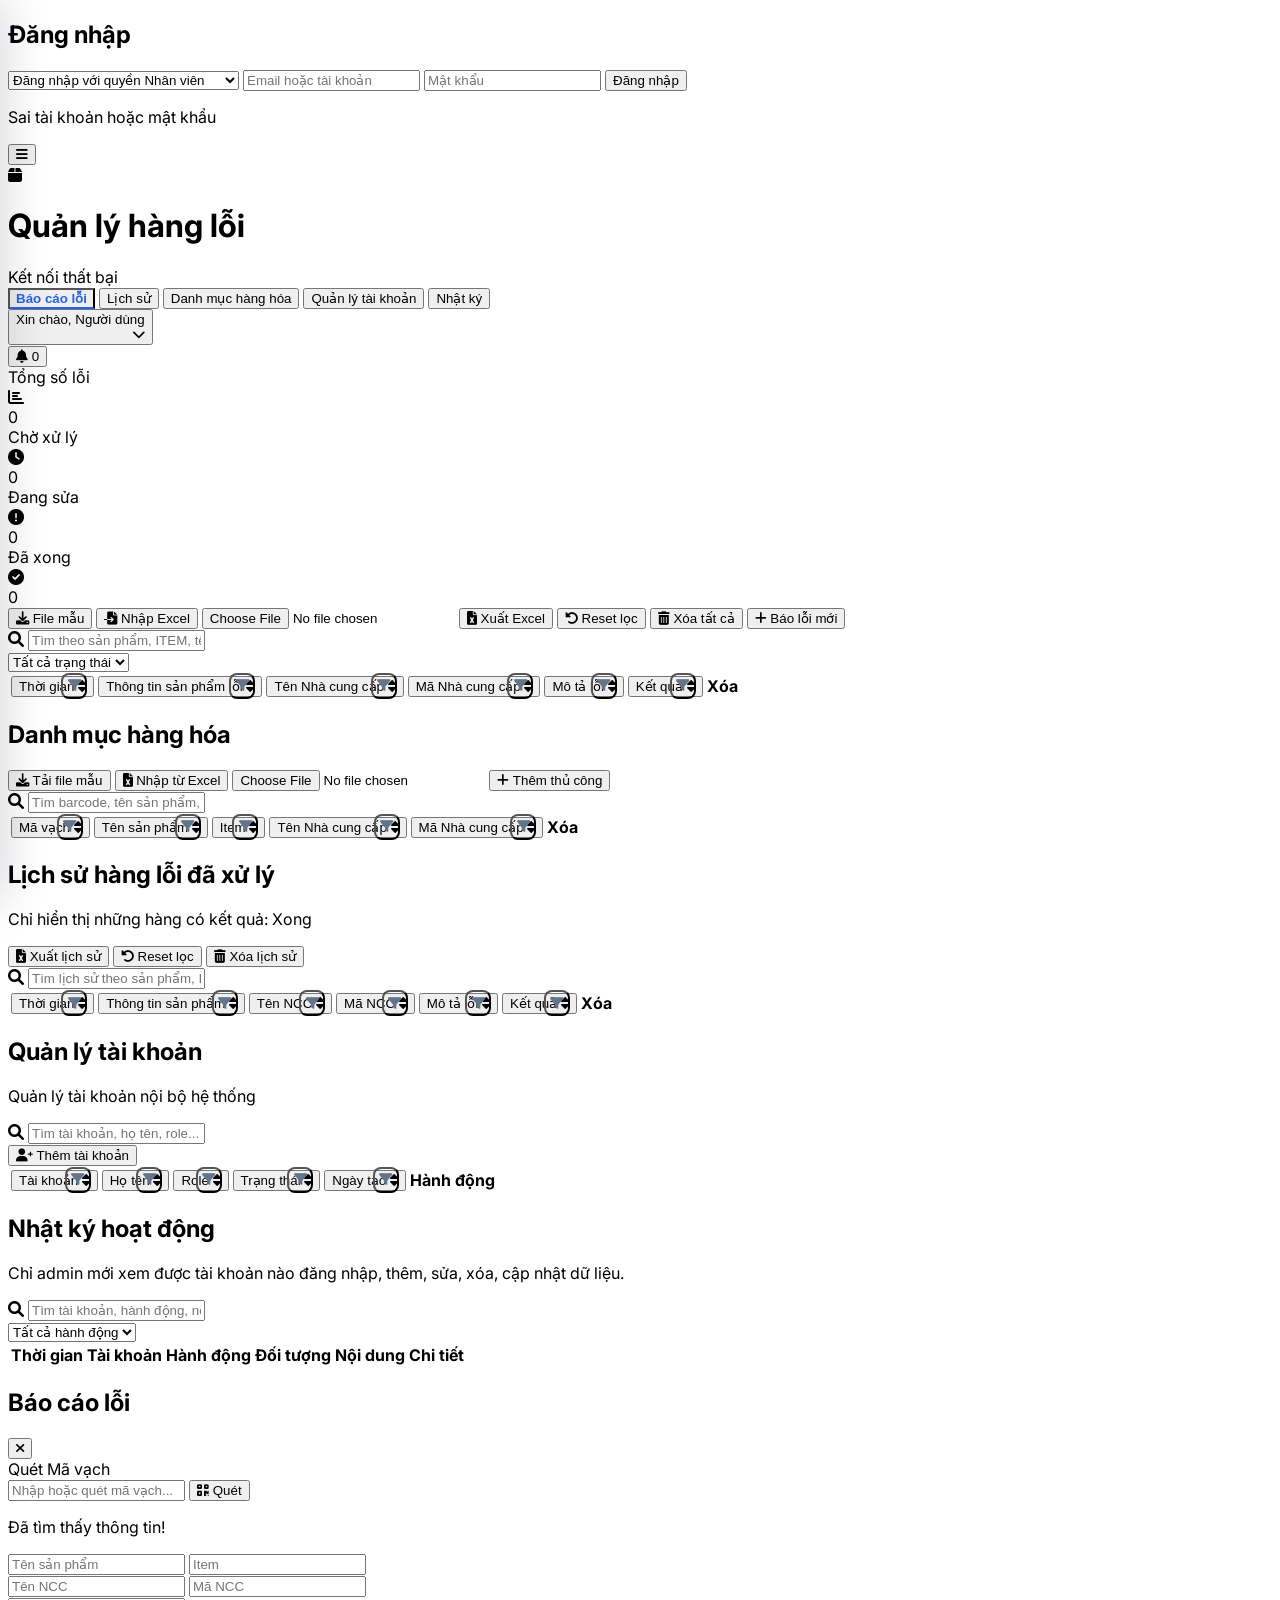
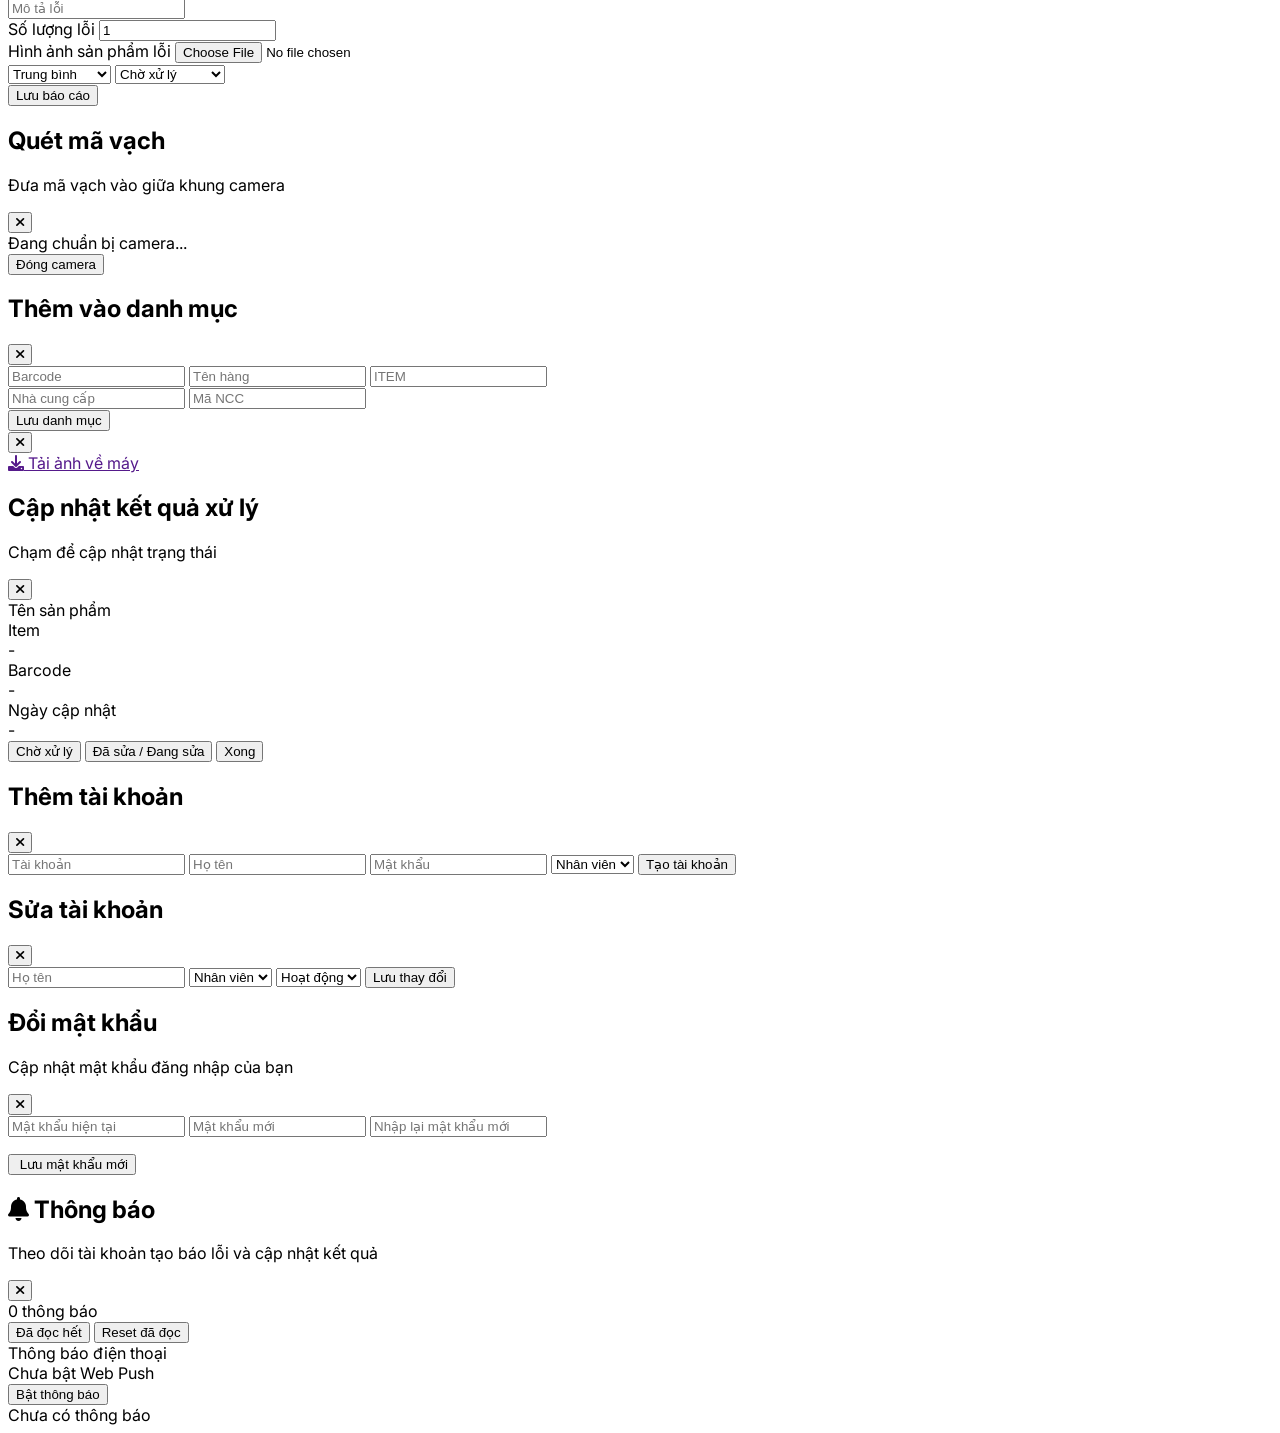
==== hang-loi/index.html @ 782cda30 "Update index.html" ====
<!DOCTYPE html>
<html lang="vi">
<head>
    <meta charset="UTF-8">
    <meta name="viewport" content="width=device-width, initial-scale=1.0">
    <title>Quản lý hàng lỗi</title>
    <script src="https://cdn.tailwindcss.com">            };
        }

    
        document.addEventListener('DOMContentLoaded', () => {
            updateBodyRoleClass();
            if (window.innerWidth <= 768 && currentRole !== 'admin') {
                updateMobilePersonalAccount();
            }
        });

    </script>
    <link href="https://cdnjs.cloudflare.com/ajax/libs/font-awesome/6.0.0/css/all.min.css" rel="stylesheet">
	<script src="https://cdn.jsdelivr.net/npm/browser-image-compression@2.0.2/dist/browser-image-compression.js"></script>
    <!-- SheetJS for Excel -->
    <script src="https://cdnjs.cloudflare.com/ajax/libs/xlsx/0.18.5/xlsx.full.min.js"></script>
    <!-- Camera Barcode Scanner -->
    <script src="https://unpkg.com/html5-qrcode@2.3.8/html5-qrcode.min.js"></script>
    <!-- Supabase JS Client -->
    <script src="https://cdn.jsdelivr.net/npm/@supabase/supabase-js@2"></script>
    <style>
        @import url('https://fonts.googleapis.com/css2?family=Inter:wght@300;400;500;600;700&display=swap');
        body { font-family: 'Inter', sans-serif; }
        .modal-open { overflow: hidden; }
        .animate-in { animation: fadeIn 0.2s ease-out; }
        @keyframes fadeIn { from { opacity: 0; transform: scale(0.95); } to { opacity: 1; transform: scale(1); } }
        .tab-active { border-bottom: 2px solid #2563eb; color: #2563eb; font-weight: 600; }

        .sortable-th { position: relative; }
        .sortable-th > button:not(.excel-filter-btn) { width: 100%; }
        .sortable-th i { transition: color 0.15s ease, transform 0.15s ease; }
        .sortable-th:hover { background: #f1f5f9; color: #2563eb; }
        .sortable-th.active-sort { color: #2563eb; background: #eff6ff; }
        .excel-filter-btn {
            position: absolute;
            top: 50%;
            right: 8px;
            transform: translateY(-50%);
            width: 26px !important;
            min-width: 26px;
            max-width: 26px;
            height: 26px;
            padding: 0 !important;
            border-radius: 8px;
            display: inline-flex;
            align-items: center;
            justify-content: center;
            color: #64748b;
            background: transparent;
        }
        .excel-filter-btn:hover, .excel-filter-btn.active-filter {
            color: #2563eb;
            background: #dbeafe;
        }
        .excel-filter-menu {
            position: absolute;
            top: calc(100% + 6px);
            left: 8px;
            z-index: 90;
            width: 280px;
            background: white;
            border: 1px solid #cbd5e1;
            border-radius: 14px;
            box-shadow: 0 20px 40px rgba(15, 23, 42, 0.18);
            padding: 10px;
            text-transform: none;
            letter-spacing: normal;
        }
        .excel-filter-menu.hidden { display: none; }
        .excel-filter-option-list { max-height: 220px; overflow-y: auto; }
		@media (max-width: 768px) {
			.desktop-table {
				display: none;
			}

			.mobile-card-list {
				display: block;
			}

			header .max-w-7xl {
				height: auto;
				padding-top: 10px;
				padding-bottom: 10px;
				flex-wrap: wrap;
				gap: 8px;
			}

			header h1 {
				font-size: 16px;
			}

			#connection-status {
				font-size: 10px;
				padding-left: 8px;
				padding-right: 8px;
				max-width: 100%;
			}

			#status-text {
				white-space: nowrap;
			}
		}

		@media (min-width: 769px) {
			.mobile-card-list {
				display: none;
			}
		}


        /* Floating button: lên đầu trang */
        #scroll-top-btn {
            position: fixed;
            right: 18px;
            bottom: 86px;
            z-index: 90;
            width: 46px;
            height: 46px;
            border-radius: 999px;
            display: flex;
            align-items: center;
            justify-content: center;
            box-shadow: 0 10px 25px rgba(15, 23, 42, 0.25);
            transform: translateY(14px) scale(0.96);
            opacity: 0;
            pointer-events: none;
            transition: opacity .2s ease, transform .2s ease;
        }

        #scroll-top-btn.show {
            opacity: 1;
            pointer-events: auto;
            transform: translateY(0) scale(1);
        }

        @media (min-width: 768px) {
            #scroll-top-btn {
                bottom: 28px;
                right: 28px;
            }
        }



        /* Mobile floating action: Báo lỗi mới */
        #mobile-new-defect-btn {
            position: fixed;
            right: 18px;
            bottom: 86px;
            z-index: 89;
            min-width: 58px;
            height: 58px;
            border-radius: 999px;
            display: none;
            align-items: center;
            justify-content: center;
            gap: 8px;
            padding: 0 18px;
            box-shadow: 0 14px 30px rgba(37, 99, 235, 0.35);
        }

        #mobile-new-defect-btn i {
            font-size: 18px;
        }

        #mobile-new-defect-btn .mobile-fab-text {
            display: none;
            font-size: 13px;
            font-weight: 800;
            white-space: nowrap;
        }

        @media (max-width: 768px) {
            #mobile-new-defect-btn {
                display: inline-flex;
            }

            #scroll-top-btn {
                bottom: 154px;
            }
        }

        body.modal-open #mobile-new-defect-btn {
            display: none !important;
        }

        @media (max-width: 390px) {
            #mobile-new-defect-btn {
                width: 54px;
                min-width: 54px;
                height: 54px;
                padding: 0;
            }
        }



        /* Premium loading overlay */
        #app-loading-overlay {
            position: fixed;
            inset: 0;
            z-index: 1200;
            display: none;
            align-items: center;
            justify-content: center;
            padding: 22px;
            background:
                radial-gradient(circle at top left, rgba(59, 130, 246, 0.22), transparent 34%),
                radial-gradient(circle at bottom right, rgba(16, 185, 129, 0.20), transparent 32%),
                rgba(15, 23, 42, 0.42);
            backdrop-filter: blur(14px);
            -webkit-backdrop-filter: blur(14px);
        }

        #app-loading-overlay.show {
            display: flex;
        }

        .premium-loader-card {
            width: min(92vw, 360px);
            border: 1px solid rgba(255, 255, 255, 0.55);
            background: rgba(255, 255, 255, 0.92);
            box-shadow: 0 28px 70px rgba(15, 23, 42, 0.26);
            border-radius: 28px;
            padding: 28px 24px;
            text-align: center;
            transform: translateY(8px) scale(0.98);
            animation: loaderPop .22s ease-out forwards;
        }

        @keyframes loaderPop {
            to { transform: translateY(0) scale(1); }
        }

        .premium-loader-logo {
            width: 74px;
            height: 74px;
            margin: 0 auto 18px;
            border-radius: 24px;
            display: grid;
            place-items: center;
            color: white;
            background: linear-gradient(135deg, #2563eb, #06b6d4, #10b981);
            box-shadow: 0 18px 35px rgba(37, 99, 235, 0.28);
            position: relative;
            overflow: hidden;
        }

        .premium-loader-logo::before {
            content: '';
            position: absolute;
            inset: -42%;
            border: 3px solid rgba(255, 255, 255, 0.42);
            border-top-color: rgba(255, 255, 255, 0.95);
            border-radius: 999px;
            animation: loaderSpin 1s linear infinite;
        }

        .premium-loader-logo i {
            position: relative;
            z-index: 1;
            font-size: 28px;
        }

        @keyframes loaderSpin {
            to { transform: rotate(360deg); }
        }

        #app-loading-title {
            font-size: 18px;
            font-weight: 800;
            color: #0f172a;
            margin-bottom: 6px;
        }

        #app-loading-subtitle {
            font-size: 13px;
            color: #64748b;
            line-height: 1.45;
            min-height: 18px;
        }

        .premium-loader-bar {
            height: 8px;
            margin-top: 20px;
            border-radius: 999px;
            overflow: hidden;
            background: #e2e8f0;
        }

        .premium-loader-bar span {
            display: block;
            height: 100%;
            width: 45%;
            border-radius: inherit;
            background: linear-gradient(90deg, #2563eb, #06b6d4, #10b981);
            animation: loaderBar 1.25s ease-in-out infinite;
        }

        @keyframes loaderBar {
            0% { transform: translateX(-115%); }
            55% { transform: translateX(95%); }
            100% { transform: translateX(235%); }
        }

        .premium-loader-dots {
            display: inline-flex;
            gap: 5px;
            margin-top: 16px;
        }

        .premium-loader-dots span {
            width: 7px;
            height: 7px;
            border-radius: 999px;
            background: #2563eb;
            opacity: 0.35;
            animation: loaderDots 1s ease-in-out infinite;
        }

        .premium-loader-dots span:nth-child(2) { animation-delay: .15s; }
        .premium-loader-dots span:nth-child(3) { animation-delay: .3s; }

        @keyframes loaderDots {
            0%, 100% { opacity: .28; transform: translateY(0); }
            50% { opacity: 1; transform: translateY(-4px); }
        }

        .btn-loading {
            pointer-events: none;
            opacity: .78;
            position: relative;
        }

        .btn-loading::after {
            content: '';
            width: 15px;
            height: 15px;
            margin-left: 8px;
            border: 2px solid rgba(255, 255, 255, .65);
            border-top-color: #fff;
            border-radius: 999px;
            display: inline-block;
            vertical-align: -2px;
            animation: loaderSpin .75s linear infinite;
        }





        /* User dropdown: gộp nút Đăng xuất vào Xin chào */
        .user-menu-wrap {
            position: relative;
        }

        #user-menu-btn {
            min-width: 138px;
            text-align: right;
        }

        #user-menu-btn:hover {
            background: #f8fafc;
        }

        #user-menu-panel {
            position: absolute;
            top: calc(100% + 10px);
            right: 0;
            z-index: 95;
            width: 220px;
            background: #ffffff;
            border: 1px solid #e2e8f0;
            border-radius: 16px;
            box-shadow: 0 18px 40px rgba(15, 23, 42, 0.16);
            padding: 8px;
            transform: translateY(-6px) scale(0.98);
            opacity: 0;
            pointer-events: none;
            transition: opacity .16s ease, transform .16s ease;
        }

        #user-menu-panel.show {
            opacity: 1;
            pointer-events: auto;
            transform: translateY(0) scale(1);
        }

        .user-menu-action {
            width: 100%;
            display: flex;
            align-items: center;
            gap: 10px;
            padding: 10px 12px;
            border-radius: 12px;
            font-size: 14px;
            font-weight: 700;
            color: #dc2626;
            transition: background .15s ease;
        }

        .user-menu-action:hover {
            background: #fef2f2;
        }

        @media (max-width: 768px) {
            #user-menu-btn {
                min-width: auto;
                padding-left: 10px;
                padding-right: 10px;
            }

            #user-menu-btn .hello-label {
                display: none;
            }

            #hello-user {
                max-width: 92px;
                overflow: hidden;
                text-overflow: ellipsis;
                white-space: nowrap;
            }
        }


        /* YouTube style side menu */
        #side-menu-overlay {
            position: fixed;
            inset: 0;
            z-index: 100;
            background: rgba(15, 23, 42, 0.35);
            opacity: 0;
            pointer-events: none;
            transition: opacity .2s ease;
        }

        #side-menu-overlay.show {
            opacity: 1;
            pointer-events: auto;
        }

        #side-menu-panel {
            position: fixed;
            top: 0;
            left: 0;
            bottom: 0;
            z-index: 101;
            width: min(82vw, 290px);
            background: #ffffff;
            border-right: 1px solid #e2e8f0;
            box-shadow: 18px 0 45px rgba(15, 23, 42, 0.18);
            transform: translateX(-105%);
            transition: transform .22s ease;
        }

        #side-menu-panel.show {
            transform: translateX(0);
        }

        .side-menu-item {
            width: 100%;
            display: flex;
            align-items: center;
            gap: 14px;
            padding: 12px 16px;
            border-radius: 14px;
            font-size: 14px;
            font-weight: 700;
            color: #334155;
            transition: background .15s ease, color .15s ease;
        }

        .side-menu-item:hover,
        .side-menu-item.active {
            background: #eff6ff;
            color: #2563eb;
        }

        .side-menu-item i {
            width: 22px;
            text-align: center;
            font-size: 17px;
        }

        @media (max-width: 768px) {
            #mobile-bottom-nav {
                display: none !important;
            }
            body {
                padding-bottom: 0 !important;
            }
        }


        /* Mobile tabs: giữ lại tab dưới tiện thao tác */
        @media (max-width: 768px) {
            #mobile-bottom-nav {
                display: grid !important;
                grid-template-columns: repeat(5, minmax(0, 1fr));
                left: 0;
                right: 0;
                bottom: 0;
                padding: 8px 10px calc(8px + env(safe-area-inset-bottom));
                background: rgba(255, 255, 255, 0.96);
                backdrop-filter: blur(14px);
                -webkit-backdrop-filter: blur(14px);
                border-top: 1px solid #e2e8f0;
                box-shadow: 0 -10px 30px rgba(15, 23, 42, 0.10);
            }

            #mobile-bottom-nav button {
                min-height: 58px;
                border-radius: 14px;
                transition: background .18s ease, color .18s ease, transform .18s ease;
            }

            #mobile-bottom-nav button:active {
                transform: scale(0.96);
            }

            #mobile-bottom-nav button i {
                font-size: 18px;
            }

            #mobile-bottom-nav button span {
                font-size: 11px;
                line-height: 1;
            }

            #mobile-new-defect-btn {
                display: inline-flex !important;
                right: 18px;
                bottom: calc(96px + env(safe-area-inset-bottom));
                z-index: 88;
            }

            body {
                padding-bottom: 86px;
            }
        }

        @media (min-width: 769px) {
            #mobile-bottom-nav {
                display: none !important;
            }
        }


        /* Mobile account subtabs */
        .account-subtab-btn {
            border-radius: 14px;
            padding: 10px 14px;
            font-size: 13px;
            font-weight: 800;
            color: #64748b;
            background: #f8fafc;
            border: 1px solid #e2e8f0;
            transition: all .18s ease;
        }

        .account-subtab-btn.active {
            color: #2563eb;
            background: #eff6ff;
            border-color: #bfdbfe;
            box-shadow: 0 8px 18px rgba(37, 99, 235, 0.12);
        }

        .account-subview.hidden {
            display: none;
        }

        .personal-account-card {
            background: white;
            border: 1px solid #e2e8f0;
            border-radius: 22px;
            box-shadow: 0 12px 30px rgba(15, 23, 42, 0.08);
            overflow: hidden;
        }

        .personal-account-avatar {
            width: 62px;
            height: 62px;
            border-radius: 20px;
            display: grid;
            place-items: center;
            color: white;
            background: linear-gradient(135deg, #2563eb, #06b6d4);
            box-shadow: 0 14px 25px rgba(37, 99, 235, 0.24);
        }

        @media (min-width: 769px) {
            #users-account-subtabs,
            #account-personal-subview {
                display: none !important;
            }
        }

        @media (max-width: 768px) {
            #users-management-subview.hidden,
            #account-personal-subview.hidden {
                display: none !important;
            }
        }


        /* Mobile: ẩn tài khoản trên header vì đã đưa vào tab Tài khoản cá nhân */
        @media (max-width: 768px) {
            header .user-menu-wrap {
                display: none !important;
            }
        }


        /* Mobile: ẩn nút menu 3 gạch trên header */
        @media (max-width: 768px) {
            #header-menu-toggle {
                display: none !important;
            }
        }


        /* Mobile: đưa badge kết nối xuống dưới tiêu đề */
        @media (max-width: 768px) {
            header .max-w-7xl > .flex.items-center.gap-3.min-w-0.flex-1 {
                flex-wrap: wrap;
                align-items: center;
                row-gap: 6px;
            }

            header .max-w-7xl > .flex.items-center.gap-3.min-w-0.flex-1 h1 {
                flex: 1 1 auto;
                min-width: 0;
            }

            #connection-status {
                order: 10;
                flex: 0 0 auto;
                margin-left: 52px;
                margin-top: 0;
                width: fit-content;
                max-width: calc(100% - 52px);
            }
        }


        /* Mobile: tab Tài khoản hiện cho staff/user và PO */
        @media (max-width: 768px) {
            #m-tab-users.mobile-account-tab {
                display: flex !important;
            }

            body:not(.role-admin) #account-subtab-manage {
                display: none !important;
            }

            body:not(.role-admin) #users-management-subview {
                display: none !important;
            }

            body:not(.role-admin) #users-account-subtabs {
                grid-template-columns: 1fr;
            }
        }


        /* Desktop account dropdown: form đổi mật khẩu */
        #desktop-password-form input {
            min-width: 230px;
        }

        @media (min-width: 769px) {
            #user-menu-panel {
                min-width: 260px;
            }
        }


        /* Mobile: chừa khoảng trống cuối danh sách để bottom tab không che item cuối */
        @media (max-width: 768px) {
            main {
                padding-bottom: 120px !important;
            }

            #defect-mobile-list,
            #history-mobile-list,
            #catalog-mobile-list,
            #users-mobile-list,
            #logs-mobile-list {
                padding-bottom: 120px;
            }

            #scroll-top-btn {
                bottom: 102px;
            }
        }


        /* PC: nới rộng vùng nội dung, mobile vẫn full gọn */
        @media (max-width: 768px) {
            main[id^="view-"] {
                width: 100% !important;
                max-width: none !important;
            }

            header .max-w-7xl,
            header .w-\[94\%\] {
                width: 100% !important;
                max-width: none !important;
            }
        }


        /* Hàng nút chức năng: cuộn ngang khi nhiều nút */
        .action-scroll-row {
            scrollbar-width: thin;
            -webkit-overflow-scrolling: touch;
        }

        .action-scroll-row > button,
        .action-scroll-row > input {
            flex: 0 0 auto;
            white-space: nowrap;
        }

        .action-scroll-row::-webkit-scrollbar {
            height: 6px;
        }

        .action-scroll-row::-webkit-scrollbar-track {
            background: transparent;
        }

        .action-scroll-row::-webkit-scrollbar-thumb {
            background: #cbd5e1;
            border-radius: 999px;
        }

        .action-scroll-row::-webkit-scrollbar-thumb:hover {
            background: #94a3b8;
        }

        @media (max-width: 768px) {
            .action-scroll-row {
                justify-content: flex-start !important;
                margin-left: -4px;
                margin-right: -4px;
                padding-left: 4px;
                padding-right: 4px;
            }
        }


        /* Mobile: các hàng nút ở Danh mục và Lịch sử cũng cuộn ngang */
        @media (max-width: 768px) {
            #view-catalog .action-scroll-row,
            #view-history .action-scroll-row {
                flex-wrap: nowrap !important;
            }

            #view-catalog .action-scroll-row > button,
            #view-history .action-scroll-row > button {
                flex: 0 0 auto;
            }
        }


        /* Mobile: khôi phục nút nổi thêm báo lỗi */
        @media (max-width: 768px) {
            #mobile-new-defect-btn {
                display: inline-flex !important;
                right: 18px;
                bottom: calc(96px + env(safe-area-inset-bottom));
                z-index: 88;
                box-shadow: 0 14px 30px rgba(37, 99, 235, 0.35);
            }

            body.modal-open #mobile-new-defect-btn {
                display: none !important;
            }
        }

        @media (min-width: 769px) {
            #mobile-new-defect-btn {
                display: none !important;
            }
        }


        /* Mobile: đẩy nút lên đầu trang cao hơn để không che item cuối và không đè nút thêm báo lỗi */
        @media (max-width: 768px) {
            #scroll-top-btn {
                right: 18px;
                bottom: calc(168px + env(safe-area-inset-bottom)) !important;
                z-index: 87;
            }

            #mobile-new-defect-btn {
                right: 18px;
                bottom: calc(96px + env(safe-area-inset-bottom)) !important;
                z-index: 88;
            }
        }


        /* Mobile: nút + Báo lỗi chỉ hiện ở tab Báo lỗi */
        @media (max-width: 768px) {
            #mobile-new-defect-btn {
                display: none !important;
            }

            body.active-tab-dashboard:not(.modal-open) #mobile-new-defect-btn {
                display: inline-flex !important;
            }
        }


        /* Mobile: ẩn badge kết nối thành công cho gọn header */
        @media (max-width: 768px) {
            #connection-status {
                display: none !important;
            }
        }

    </style>
</head>
<body class="bg-slate-50 text-slate-900 min-h-screen pb-20 md:pb-0">

    <!-- Loading overlay giống web app hiện đại -->
    <div id="app-loading-overlay" aria-live="polite" aria-busy="true">
        <div class="premium-loader-card">
            <div class="premium-loader-logo">
                <i class="fas fa-box-open"></i>
            </div>
            <div id="app-loading-title">Đang tải dữ liệu...</div>
            <div id="app-loading-subtitle">Vui lòng chờ trong giây lát</div>
            <div class="premium-loader-bar"><span></span></div>
            <div class="premium-loader-dots"><span></span><span></span><span></span></div>
        </div>
    </div>


	<!--Đăng nhập-->
	<div id="login-screen" class="fixed inset-0 bg-slate-100 z-[999] flex items-center justify-center">
		<form onsubmit="event.preventDefault(); loginApp();"
			class="bg-white p-8 rounded-2xl shadow-xl w-full max-w-sm">
			<h2 class="text-2xl font-bold mb-6 text-center">Đăng nhập</h2>

			<select id="login-mode"
				class="w-full mb-3 px-4 py-3 border rounded-xl outline-none">
				<option value="app_user">Đăng nhập với quyền Nhân viên</option>
				<option value="auth">Đăng nhập với quyền Quản trị viên</option>
			</select>

			<input id="login-user" type="text" placeholder="Email hoặc tài khoản"
				class="w-full mb-3 px-4 py-3 border rounded-xl outline-none">

			<input id="login-pass" type="password" placeholder="Mật khẩu"
				class="w-full mb-4 px-4 py-3 border rounded-xl outline-none">

			<button onclick="loginApp()"
				class="w-full bg-blue-600 text-white py-3 rounded-xl font-bold hover:bg-blue-700">
				Đăng nhập
			</button>

			<p id="login-error" class="hidden text-red-500 text-sm mt-3 text-center">
				Sai tài khoản hoặc mật khẩu
			</p>
		</form>
	</div>

    <!-- Header -->
    <header class="bg-white border-b sticky top-0 z-10">
        <div class="w-[94%] max-w-[1600px] mx-auto px-4 sm:px-6 lg:px-8 h-16 flex items-center justify-between">
            <div class="flex items-center gap-3 min-w-0 flex-1">
                <button id="header-menu-toggle" type="button" onclick="toggleSideMenu(true)"
                    class="w-10 h-10 rounded-xl hover:bg-slate-100 text-slate-700 flex items-center justify-center transition-colors shrink-0"
                    title="Mở menu" aria-label="Mở menu">
                    <i class="fas fa-bars text-xl"></i>
                </button>
                <div class="p-2 bg-blue-600 rounded-lg shrink-0">
                    <i class="fas fa-box text-white text-xl"></i>
                </div>
                <h1 class="text-lg md:text-xl font-bold tracking-tight truncate">Quản lý hàng lỗi</h1>
                <div id="connection-status" class="text-xs text-slate-500 bg-slate-100 px-3 py-1 rounded-full flex items-center gap-2 shrink-0">
                    <span id="status-dot" class="w-2 h-2 rounded-full bg-yellow-400"></span>
                    <span id="status-text">Đang kết nối Supabase...</span>
                </div>
            </div>
            <nav id="top-tab-nav" class="hidden">
				<button onclick="switchTab('dashboard')" id="tab-dashboard" class="py-5 px-1 tab-active transition-all">Báo cáo lỗi</button>
				<button onclick="switchTab('history')" id="tab-history" class="py-5 px-1 text-slate-500 hover:text-blue-600 transition-all">Lịch sử</button>
				<button onclick="switchTab('catalog')" id="tab-catalog" class="admin-po-only py-5 px-1 text-slate-500 hover:text-blue-600 transition-all">
					Danh mục hàng hóa
				</button>
				<button onclick="switchTab('users')" 
					id="tab-users"
					class="admin-only py-5 px-1 text-slate-500 hover:text-blue-600 transition-all">
					
					Quản lý tài khoản
				</button>
				<button onclick="switchTab('logs')"
					id="tab-logs"
					class="admin-only py-5 px-1 text-slate-500 hover:text-blue-600 transition-all">
					Nhật ký
				</button>
			</nav>
			<div class="flex items-center gap-3 ml-auto shrink-0">

				<div class="user-menu-wrap">
					<button id="user-menu-btn" type="button" onclick="toggleUserMenu()"
						class="flex items-center gap-2 rounded-xl px-3 py-2 transition-colors"
						title="Tài khoản">
						<div class="flex flex-col items-end leading-tight">
							<span class="hello-label text-xs text-slate-400">Xin chào,</span>
							<span id="hello-user" class="font-bold text-slate-700">Người dùng</span>
						</div>
						<i class="fas fa-chevron-down text-xs text-slate-400"></i>
					</button>

					<div id="user-menu-panel" aria-hidden="true">
						<div class="px-3 py-2 border-b border-slate-100 mb-1">
							<div class="text-xs text-slate-400">Đang đăng nhập</div>
							<div id="user-menu-name" class="font-bold text-slate-700 truncate">Người dùng</div>
						</div>

						<button onclick="toggleUserMenu(false); openPasswordPopup()" class="user-menu-action text-blue-600">
							<i class="fas fa-key"></i>
							<span>Đổi mật khẩu</span>
						</button>

						<button onclick="toggleUserMenu(false); logoutApp()" class="user-menu-action text-red-600">
							<i class="fas fa-right-from-bracket"></i>
							<span>Đăng xuất</span>
						</button>
					</div>
				</div>

				<button onclick="toggleNotificationsPanel()"
					class="relative w-10 h-10 rounded-xl bg-slate-100 hover:bg-blue-50 text-slate-600 hover:text-blue-600 flex items-center justify-center transition-colors"
					title="Thông báo">
					<i class="fas fa-bell"></i>
					<span id="notification-badge"
						class="hidden absolute -top-1 -right-1 min-w-[18px] h-[18px] px-1 rounded-full bg-red-600 text-white text-[10px] font-bold items-center justify-center">0</span>
				</button>

			</div>
        </div>
    </header>

    <!-- YouTube style side menu: gộp các tab vào nút 3 gạch -->
    <div id="side-menu-overlay" onclick="toggleSideMenu(false)"></div>
    <aside id="side-menu-panel" aria-hidden="true">
        <div class="h-16 px-4 flex items-center gap-3 border-b border-slate-100">
            <button type="button" onclick="toggleSideMenu(false)"
                class="w-10 h-10 rounded-xl hover:bg-slate-100 text-slate-700 flex items-center justify-center transition-colors"
                title="Đóng menu" aria-label="Đóng menu">
                <i class="fas fa-bars text-xl"></i>
            </button>
            <div class="p-2 bg-blue-600 rounded-lg">
                <i class="fas fa-box text-white text-lg"></i>
            </div>
            <div class="font-extrabold text-slate-800 leading-tight">Quản lý hàng lỗi</div>
        </div>

        <div class="p-3 space-y-1">
            <button onclick="switchTab('dashboard'); toggleSideMenu(false);" id="side-tab-dashboard" class="side-menu-item active">
                <i class="fas fa-clipboard-list"></i>
                <span>Báo cáo lỗi</span>
            </button>

            <button onclick="switchTab('history'); toggleSideMenu(false);" id="side-tab-history" class="side-menu-item">
                <i class="fas fa-clock-rotate-left"></i>
                <span>Lịch sử</span>
            </button>

            <button onclick="switchTab('catalog'); toggleSideMenu(false);" id="side-tab-catalog" class="admin-po-only side-menu-item">
                <i class="fas fa-boxes-stacked"></i>
                <span>Danh mục hàng hóa</span>
            </button>

            <button onclick="switchTab('users'); toggleSideMenu(false);" id="side-tab-users" class="admin-only side-menu-item">
                <i class="fas fa-users-gear"></i>
                <span>Quản lý tài khoản</span>
            </button>

            <button onclick="switchTab('logs'); toggleSideMenu(false);" id="side-tab-logs" class="admin-only side-menu-item">
                <i class="fas fa-clipboard-list"></i>
                <span>Nhật ký</span>
            </button>
        </div>
    </aside>


	<!-- Mobile Bottom Nav -->
	<nav id="mobile-bottom-nav"
		class="md:hidden fixed bottom-0 left-0 right-0 z-50 bg-white border-t border-slate-200 shadow-[0_-4px_20px_rgba(15,23,42,0.08)] px-2 py-2 grid grid-cols-5 gap-1">

		<button onclick="switchTab('dashboard')" id="m-tab-dashboard"
			class="flex flex-col items-center justify-center gap-1 py-2 rounded-xl text-blue-600 bg-blue-50 font-semibold text-[11px]">
			<i class="fas fa-clipboard-list text-lg"></i>
			<span>Báo lỗi</span>
		</button>

		<button onclick="switchTab('history')" id="m-tab-history"
			class="flex flex-col items-center justify-center gap-1 py-2 rounded-xl text-slate-500 font-semibold text-[11px]">
			<i class="fas fa-rotate-left text-lg"></i>
			<span>Lịch sử</span>
		</button>

		<button onclick="switchTab('catalog')" id="m-tab-catalog"
			class="admin-po-only flex flex-col items-center justify-center gap-1 py-2 rounded-xl text-slate-500 font-semibold text-[11px]">
			<i class="fas fa-boxes-stacked text-lg"></i>
			<span>Danh mục</span>
		</button>

		<button onclick="switchTab('users')" id="m-tab-users"
			class="mobile-account-tab flex flex-col items-center justify-center gap-1 py-2 rounded-xl text-slate-500 font-semibold text-[11px]">
			<i class="fas fa-users-gear text-lg"></i>
			<span>Tài khoản</span>
		</button>

		<button onclick="switchTab('logs')" id="m-tab-logs"
			class="admin-only flex flex-col items-center justify-center gap-1 py-2 rounded-xl text-slate-500 font-semibold text-[11px]">
			<i class="fas fa-clipboard-list text-lg"></i>
			<span>Log</span>
		</button>

	</nav>

    <!-- Dashboard View -->
    <main id="view-dashboard" class="w-[94%] max-w-[1600px] mx-auto px-4 sm:px-6 lg:px-8 py-8">
        <!-- Stats Dashboard -->
        <div class="grid grid-cols-2 md:grid-cols-4 gap-3 md:gap-4 mb-6 md:mb-8">
            <div class="bg-white border border-slate-200 p-4 md:p-5 rounded-2xl shadow-sm">
                <div class="flex justify-between items-start mb-2">
                    <span class="text-sm font-medium text-slate-500">Tổng số lỗi</span>
                    <div class="p-2 rounded-lg text-blue-600 bg-blue-50"><i class="fas fa-chart-bar"></i></div>
                </div>
                <div id="stat-total" class="text-2xl font-bold">0</div>
            </div>
            <div class="bg-white border border-slate-200 p-4 md:p-5 rounded-2xl shadow-sm">
                <div class="flex justify-between items-start mb-2">
                    <span class="text-sm font-medium text-slate-500">Chờ xử lý</span>
                    <div class="p-2 rounded-lg text-yellow-600 bg-yellow-50"><i class="fas fa-clock"></i></div>
                </div>
                <div id="stat-pending" class="text-2xl font-bold">0</div>
            </div>
            <div class="bg-white border border-slate-200 p-4 md:p-5 rounded-2xl shadow-sm">
                <div class="flex justify-between items-start mb-2">
                    <span class="text-sm font-medium text-slate-500">Đang sửa</span>
                    <div class="p-2 rounded-lg text-orange-600 bg-orange-50"><i class="fas fa-exclamation-circle"></i></div>
                </div>
                <div id="stat-fixing" class="text-2xl font-bold">0</div>
            </div>
            <div class="bg-white border border-slate-200 p-4 md:p-5 rounded-2xl shadow-sm">
                <div class="flex justify-between items-start mb-2">
                    <span class="text-sm font-medium text-slate-500">Đã xong</span>
                    <div class="p-2 rounded-lg text-green-600 bg-green-50"><i class="fas fa-check-circle"></i></div>
                </div>
                <div id="stat-resolved" class="text-2xl font-bold">0</div>
            </div>
        </div>

        <!-- Controls -->
        <div class="mb-6 space-y-4">
            <!-- Hàng 1: nút chức năng -->
            <div class="action-scroll-row flex gap-2 justify-end overflow-x-auto pb-2">
                <button onclick="downloadDefectSampleExcel()"
                    class="admin-po-only bg-white hover:bg-slate-50 text-slate-700 px-4 py-2 rounded-lg flex items-center gap-2 border border-slate-200 transition-colors">
                    <i class="fas fa-download text-blue-600"></i>
                    File mẫu
                </button>

                <button onclick="document.getElementById('defect-excel-input').click()"
                    class="admin-po-only bg-emerald-50 hover:bg-emerald-100 text-emerald-700 px-4 py-2 rounded-lg flex items-center gap-2 border border-emerald-200 transition-colors">
                    <i class="fas fa-file-import"></i>
                    Nhập Excel
                </button>

                <input type="file" id="defect-excel-input" class="hidden" accept=".xlsx, .xls">

                <button onclick="exportDefectsToExcel()" class="bg-emerald-600 hover:bg-emerald-700 text-white px-4 py-2 rounded-lg flex items-center gap-2 transition-colors">
                    <i class="fas fa-file-excel"></i> Xuất Excel
                </button>

                <button onclick="resetTableFilters('dashboard')"
                    class="bg-slate-100 hover:bg-slate-200 text-slate-700 px-4 py-2 rounded-lg flex items-center gap-2 border border-slate-200 transition-colors">
                    <i class="fas fa-rotate-left text-blue-600"></i> Reset lọc
                </button>

                <button onclick="deleteAllDefects()" 
                    class="admin-only bg-red-600 hover:bg-red-700 text-white px-4 py-2 rounded-lg flex items-center gap-2 transition-colors">
                    <i class="fas fa-trash-alt"></i>
                    Xóa tất cả
                </button>

                <button onclick="toggleModal('modal-defect', true)" class="bg-blue-600 hover:bg-blue-700 text-white px-4 py-2 rounded-lg flex items-center gap-2 transition-colors">
                    <i class="fas fa-plus"></i> Báo lỗi mới
                </button>
            </div>

            <!-- Hàng 2: ô tìm kiếm + lọc trạng thái -->
            <div class="flex flex-col md:flex-row gap-3 md:items-center">
                <div class="relative w-full md:max-w-xl">
                    <i class="fas fa-search absolute left-3 top-1/2 -translate-y-1/2 text-slate-400"></i>
                    <input 
                        type="text" 
                        id="search-input"
                        placeholder="Tìm theo sản phẩm, ITEM, tên NCC hoặc mã NCC..."
                        class="w-full pl-10 pr-4 py-2 bg-white border border-slate-200 rounded-xl focus:ring-2 focus:ring-blue-500 outline-none transition-all"
                    >
                </div>

                <select 
                    id="filter-status"
                    class="w-full md:w-56 bg-white border border-slate-200 rounded-xl px-4 py-2 outline-none focus:ring-2 focus:ring-blue-500"
                    onchange="renderDashboard()"
                >
                    <option value="All">Tất cả trạng thái</option>
                    <option value="Pending">Chờ xử lý</option>
                    <option value="Fixing">Đang sửa</option>
                    <option value="Resolved">Đã hoàn thành</option>
                </select>
            </div>
        </div>

        <!-- Table -->
        <div class="bg-white border border-slate-200 rounded-2xl overflow-hidden shadow-sm desktop-table">
            <div class="overflow-x-auto">
                <table class="w-full text-left border-collapse min-w-[800px]">
                    <thead class="bg-slate-50 border-b border-slate-200">
						<tr>
							<th class="sortable-th px-6 py-4 text-xs font-semibold text-slate-500 uppercase tracking-wider cursor-pointer" onclick="sortTable('dashboard', 'created_at')">
								<button type="button" class="flex items-center gap-2 text-left uppercase tracking-wider">Thời gian <i id="sort-dashboard-created_at" class="fas fa-sort text-slate-300"></i></button>
							</th>
							<th class="sortable-th px-6 py-4 text-xs font-semibold text-slate-500 uppercase tracking-wider cursor-pointer" onclick="sortTable('dashboard', 'product_name')">
								<button type="button" class="flex items-center gap-2 text-left uppercase tracking-wider">Thông tin sản phẩm lỗi <i id="sort-dashboard-product_name" class="fas fa-sort text-slate-300"></i></button>
							</th>
							<th class="sortable-th px-6 py-4 text-xs font-semibold text-slate-500 uppercase tracking-wider cursor-pointer" onclick="sortTable('dashboard', 'vendor_name')">
								<button type="button" class="flex items-center gap-2 text-left uppercase tracking-wider">Tên Nhà cung cấp <i id="sort-dashboard-vendor_name" class="fas fa-sort text-slate-300"></i></button>
							</th>
							<th class="sortable-th px-6 py-4 text-xs font-semibold text-slate-500 uppercase tracking-wider cursor-pointer" onclick="sortTable('dashboard', 'vendor_id')">
								<button type="button" class="flex items-center gap-2 text-left uppercase tracking-wider">Mã Nhà cung cấp <i id="sort-dashboard-vendor_id" class="fas fa-sort text-slate-300"></i></button>
							</th>
							<th class="sortable-th px-6 py-4 text-xs font-semibold text-slate-500 uppercase tracking-wider cursor-pointer" onclick="sortTable('dashboard', 'defect_type')">
								<button type="button" class="flex items-center gap-2 text-left uppercase tracking-wider">Mô tả lỗi <i id="sort-dashboard-defect_type" class="fas fa-sort text-slate-300"></i></button>
							</th>
							<th class="sortable-th px-6 py-4 text-xs font-semibold text-slate-500 uppercase tracking-wider cursor-pointer" onclick="sortTable('dashboard', 'status')">
								<button type="button" class="flex items-center gap-2 text-left uppercase tracking-wider">Kết quả <i id="sort-dashboard-status" class="fas fa-sort text-slate-300"></i></button>
							</th>
							<th class="px-6 py-4 text-xs font-semibold text-slate-500 uppercase tracking-wider text-right">Xóa</th>
						</tr>
					</thead>
                    <tbody id="defect-list" class="divide-y divide-slate-100"></tbody>
                </table>
            </div>
        </div>
		<div id="defect-mobile-list" class="mobile-card-list space-y-3"></div>
    </main>

    <!-- Catalog View -->
    <main id="view-catalog" class="w-[94%] max-w-[1600px] mx-auto px-4 sm:px-6 lg:px-8 py-8 hidden">
        <div class="mb-6 space-y-4">
			<div>
				<h2 class="text-2xl font-bold">
					Danh mục hàng hóa
				</h2>
			</div>

			<!-- Hàng 1: nút chức năng -->
			<div class="action-scroll-row flex gap-2 w-full overflow-x-auto pb-2">

				<button onclick="downloadSampleExcel()" 
					class="admin-po-only bg-white hover:bg-slate-50 text-slate-700 px-4 py-2 rounded-xl flex items-center gap-2 border border-slate-200 shadow-sm">

					<i class="fas fa-download text-blue-600"></i>
					Tải file mẫu
				</button>

				<button onclick="document.getElementById('excel-input').click()" 
					class="admin-po-only bg-slate-100 hover:bg-slate-200 text-slate-700 px-4 py-2 rounded-xl flex items-center gap-2 border border-slate-200 shadow-sm">

					<i class="fas fa-file-excel text-green-600"></i>
					Nhập từ Excel
				</button>

				<input type="file" id="excel-input" class="hidden" accept=".xlsx, .xls">

				<button onclick="toggleModal('modal-catalog', true)" 
					class="admin-po-only bg-green-600 hover:bg-green-700 text-white px-4 py-2 rounded-xl flex items-center gap-2 shadow-sm">

					<i class="fas fa-plus"></i>
					Thêm thủ công
				</button>

			</div>

			<!-- Hàng 2: ô tìm kiếm -->
			<div class="relative w-full md:max-w-xl">
				<i class="fas fa-search absolute left-3 top-1/2 -translate-y-1/2 text-slate-400"></i>

				<input id="catalog-search" type="text"
					placeholder="Tìm barcode, tên sản phẩm, ITEM, tên NCC hoặc mã NCC..."
					class="w-full pl-10 pr-4 py-2 bg-white border border-slate-200 rounded-xl focus:ring-2 focus:ring-blue-500 outline-none">
			</div>
		</div>
        <div class="bg-white border border-slate-200 rounded-2xl overflow-hidden shadow-sm desktop-table">
            <div class="overflow-x-auto">
                <table class="w-full text-left border-collapse min-w-[800px]">
                    <thead class="bg-slate-50 border-b border-slate-200">
                        <tr>
                            <th class="sortable-th px-6 py-4 text-xs font-semibold text-slate-500 uppercase tracking-wider cursor-pointer" onclick="sortTable('catalog', 'barcode')">
                                <button type="button" class="flex items-center gap-2 text-left uppercase tracking-wider">Mã vạch <i id="sort-catalog-barcode" class="fas fa-sort text-slate-300"></i></button>
                            </th>
                            <th class="sortable-th px-6 py-4 text-xs font-semibold text-slate-500 uppercase tracking-wider cursor-pointer" onclick="sortTable('catalog', 'product_name')">
                                <button type="button" class="flex items-center gap-2 text-left uppercase tracking-wider">Tên sản phẩm <i id="sort-catalog-product_name" class="fas fa-sort text-slate-300"></i></button>
                            </th>
                            <th class="sortable-th px-6 py-4 text-xs font-semibold text-slate-500 uppercase tracking-wider cursor-pointer" onclick="sortTable('catalog', 'sku')">
                                <button type="button" class="flex items-center gap-2 text-left uppercase tracking-wider">Item <i id="sort-catalog-sku" class="fas fa-sort text-slate-300"></i></button>
                            </th>
                            <th class="sortable-th px-6 py-4 text-xs font-semibold text-slate-500 uppercase tracking-wider cursor-pointer" onclick="sortTable('catalog', 'vendor_name')">
                                <button type="button" class="flex items-center gap-2 text-left uppercase tracking-wider">Tên Nhà cung cấp <i id="sort-catalog-vendor_name" class="fas fa-sort text-slate-300"></i></button>
                            </th>
							<th class="sortable-th px-6 py-4 text-xs font-semibold text-slate-500 uppercase tracking-wider cursor-pointer" onclick="sortTable('catalog', 'vendor_id')">
                                <button type="button" class="flex items-center gap-2 text-left uppercase tracking-wider">Mã Nhà cung cấp <i id="sort-catalog-vendor_id" class="fas fa-sort text-slate-300"></i></button>
                            </th>
                            <th class="px-6 py-4 text-xs font-semibold text-slate-500 uppercase tracking-wider text-right">Xóa</th>
                        </tr>
                    </thead>
                    <tbody id="catalog-list" class="divide-y divide-slate-100"></tbody>
                </table>
            </div>
        </div>
		<div id="catalog-mobile-list" class="mobile-card-list space-y-3"></div>
    </main>

	<!-- History View -->
	<main id="view-history" class="w-[94%] max-w-[1600px] mx-auto px-4 sm:px-6 lg:px-8 py-8 hidden">
		<div class="mb-6 space-y-4">
			<div>
				<h2 class="text-2xl font-bold text-slate-800">
					Lịch sử hàng lỗi đã xử lý
				</h2>

				<p class="text-sm text-slate-500 mt-1">
					Chỉ hiển thị những hàng có kết quả: Xong
				</p>
			</div>

			<!-- Hàng 1: nút chức năng -->
			<div class="action-scroll-row flex gap-2 w-full overflow-x-auto pb-2">
				<button onclick="exportHistoryToExcel()" 
					class="bg-emerald-600 hover:bg-emerald-700 text-white px-4 py-2 rounded-lg flex items-center gap-2 transition-colors whitespace-nowrap">

					<i class="fas fa-file-excel"></i>
					Xuất lịch sử
				</button>

				<button onclick="resetTableFilters('history')"
					class="bg-slate-100 hover:bg-slate-200 text-slate-700 px-4 py-2 rounded-lg flex items-center gap-2 border border-slate-200 transition-colors whitespace-nowrap">
					<i class="fas fa-rotate-left text-blue-600"></i>
					Reset lọc
				</button>

				<button onclick="deleteAllHistoryDefects()"
					class="admin-only bg-red-600 hover:bg-red-700 text-white px-4 py-2 rounded-lg flex items-center gap-2 transition-colors whitespace-nowrap">
					<i class="fas fa-trash-alt"></i>
					Xóa lịch sử
				</button>
			</div>

			<!-- Hàng 2: ô tìm kiếm -->
			<div class="relative w-full md:max-w-xl">
				<i class="fas fa-search absolute left-3 top-1/2 -translate-y-1/2 text-slate-400"></i>

				<input id="history-search" type="text"
					placeholder="Tìm lịch sử theo sản phẩm, ITEM, barcode, tên NCC hoặc mã NCC..."
					class="w-full pl-10 pr-4 py-2 bg-white border border-slate-200 rounded-xl focus:ring-2 focus:ring-blue-500 outline-none">
			</div>

		</div>

		<div class="bg-white border border-slate-200 rounded-2xl overflow-hidden shadow-sm desktop-table">
			<div class="overflow-x-auto">
				<table class="w-full text-left border-collapse min-w-[800px]">
					<thead class="bg-slate-50 border-b border-slate-200">
						<tr>
							<th class="sortable-th px-6 py-4 text-xs font-semibold text-slate-500 uppercase tracking-wider cursor-pointer" onclick="sortTable('history', 'created_at')">
								<button type="button" class="flex items-center gap-2 text-left uppercase tracking-wider">Thời gian <i id="sort-history-created_at" class="fas fa-sort text-slate-300"></i></button>
							</th>
							<th class="sortable-th px-6 py-4 text-xs font-semibold text-slate-500 uppercase tracking-wider cursor-pointer" onclick="sortTable('history', 'product_name')">
								<button type="button" class="flex items-center gap-2 text-left uppercase tracking-wider">Thông tin sản phẩm <i id="sort-history-product_name" class="fas fa-sort text-slate-300"></i></button>
							</th>
							<th class="sortable-th px-6 py-4 text-xs font-semibold text-slate-500 uppercase tracking-wider cursor-pointer" onclick="sortTable('history', 'vendor_name')">
								<button type="button" class="flex items-center gap-2 text-left uppercase tracking-wider">Tên NCC <i id="sort-history-vendor_name" class="fas fa-sort text-slate-300"></i></button>
							</th>
							<th class="sortable-th px-6 py-4 text-xs font-semibold text-slate-500 uppercase tracking-wider cursor-pointer" onclick="sortTable('history', 'vendor_id')">
								<button type="button" class="flex items-center gap-2 text-left uppercase tracking-wider">Mã NCC <i id="sort-history-vendor_id" class="fas fa-sort text-slate-300"></i></button>
							</th>
							<th class="sortable-th px-6 py-4 text-xs font-semibold text-slate-500 uppercase tracking-wider cursor-pointer" onclick="sortTable('history', 'defect_type')">
								<button type="button" class="flex items-center gap-2 text-left uppercase tracking-wider">Mô tả lỗi <i id="sort-history-defect_type" class="fas fa-sort text-slate-300"></i></button>
							</th>
							<th class="sortable-th px-6 py-4 text-xs font-semibold text-slate-500 uppercase tracking-wider cursor-pointer" onclick="sortTable('history', 'status')">
								<button type="button" class="flex items-center gap-2 text-left uppercase tracking-wider">Kết quả <i id="sort-history-status" class="fas fa-sort text-slate-300"></i></button>
							</th>
							<th class="admin-only px-6 py-4 text-xs font-semibold text-slate-500 uppercase tracking-wider text-right">Xóa</th>
						</tr>
					</thead>
					<tbody id="history-list" class="divide-y divide-slate-100"></tbody>
				</table>
			</div>
		</div>

		<div id="history-mobile-list" class="mobile-card-list space-y-3"></div>
	</main>

	<!-- View Users -->
	<main id="view-users" class="w-[94%] max-w-[1600px] mx-auto px-4 sm:px-6 lg:px-8 py-8 hidden">

        <!-- Mobile: tab con trong mục Tài khoản -->
        <div id="users-account-subtabs" class="md:hidden grid grid-cols-2 gap-2 mb-4">
            <button id="account-subtab-manage" type="button" onclick="switchAccountSubTab('manage')" class="account-subtab-btn active">
                <i class="fas fa-users-gear mr-1"></i>
                Quản lý tài khoản
            </button>
            <button id="account-subtab-personal" type="button" onclick="switchAccountSubTab('personal')" class="account-subtab-btn">
                <i class="fas fa-user mr-1"></i>
                Tài khoản cá nhân
            </button>
        </div>

        <div id="account-personal-subview" class="account-subview hidden">
            <div class="personal-account-card">
                <div class="p-5 bg-gradient-to-br from-blue-50 to-cyan-50 border-b border-slate-100">
                    <div class="flex items-center gap-4">
                        <div class="personal-account-avatar">
                            <i class="fas fa-user text-2xl"></i>
                        </div>
                        <div class="min-w-0">
                            <div class="text-xs text-slate-500 font-semibold">Xin chào,</div>
                            <div id="mobile-personal-name" class="text-lg font-black text-slate-800 truncate">Người dùng</div>
                            <div id="mobile-personal-role" class="text-xs text-blue-600 font-bold mt-1">Nhân viên</div>
                        </div>
                    </div>
                </div>

                <div class="p-4 space-y-3">
                    <div class="bg-slate-50 border border-slate-100 rounded-2xl p-3">
                        <div class="text-xs text-slate-400 mb-1">Tài khoản</div>
                        <div id="mobile-personal-username" class="font-bold text-slate-700 break-all">-</div>
                    </div>

                    <button type="button" onclick="openPasswordPopup()"
                        class="w-full py-3 rounded-2xl bg-blue-50 hover:bg-blue-100 text-blue-700 font-bold border border-blue-100 flex items-center justify-center gap-2">
                        <i class="fas fa-key"></i>
                        Đổi mật khẩu
                    </button>

                    <div class="grid grid-cols-2 gap-3">
                        <button type="button" onclick="toggleNotificationsPanel()"
                            class="py-3 rounded-2xl bg-blue-50 text-blue-700 font-bold border border-blue-100 flex items-center justify-center gap-2">
                            <i class="fas fa-bell"></i>
                            Thông báo
                        </button>

                        <button type="button" onclick="logoutApp()"
                            class="py-3 rounded-2xl bg-red-50 text-red-600 font-bold border border-red-100 flex items-center justify-center gap-2">
                            <i class="fas fa-right-from-bracket"></i>
                            Đăng xuất
                        </button>
                    </div>
                </div>
            </div>
        </div>

        <div id="users-management-subview" class="account-subview">

		<div class="flex flex-col md:flex-row justify-between md:items-end gap-4 mb-6">

			<!-- LEFT -->
			<div class="w-full md:w-auto">
				<h2 class="text-2xl font-bold text-slate-800">
					Quản lý tài khoản
				</h2>

				<p class="text-sm text-slate-500 mt-1">
					Quản lý tài khoản nội bộ hệ thống
				</p>
			</div>

			<!-- CENTER -->
			<div class="relative w-full md:w-96">
				<i class="fas fa-search absolute left-3 top-1/2 -translate-y-1/2 text-slate-400"></i>

				<input id="users-search" type="text"
					placeholder="Tìm tài khoản, họ tên, role..."
					class="w-full pl-10 pr-4 py-2 bg-white border border-slate-200 rounded-xl focus:ring-2 focus:ring-blue-500 outline-none">
			</div>

			<!-- RIGHT -->
			<button onclick="toggleModal('modal-user', true)"
				class="bg-blue-600 hover:bg-blue-700 text-white px-4 py-2 rounded-xl flex items-center gap-2 whitespace-nowrap">

				<i class="fas fa-user-plus"></i>
				Thêm tài khoản
			</button>

		</div>

		<div class="bg-white border border-slate-200 rounded-2xl overflow-hidden shadow-sm desktop-table">

			<div class="overflow-x-auto">
				<table class="w-full text-left border-collapse min-w-[800px]">

					<thead class="bg-slate-50 border-b border-slate-200">
						<tr>
							<th class="sortable-th px-6 py-4 text-xs font-semibold text-slate-500 uppercase cursor-pointer" onclick="sortTable('users', 'username')">
								<button type="button" class="flex items-center gap-2 text-left uppercase">Tài khoản <i id="sort-users-username" class="fas fa-sort text-slate-300"></i></button>
							</th>
							<th class="sortable-th px-6 py-4 text-xs font-semibold text-slate-500 uppercase cursor-pointer" onclick="sortTable('users', 'full_name')">
								<button type="button" class="flex items-center gap-2 text-left uppercase">Họ tên <i id="sort-users-full_name" class="fas fa-sort text-slate-300"></i></button>
							</th>
							<th class="sortable-th px-6 py-4 text-xs font-semibold text-slate-500 uppercase cursor-pointer" onclick="sortTable('users', 'role')">
								<button type="button" class="flex items-center gap-2 text-left uppercase">Role <i id="sort-users-role" class="fas fa-sort text-slate-300"></i></button>
							</th>
							<th class="sortable-th px-6 py-4 text-xs font-semibold text-slate-500 uppercase cursor-pointer" onclick="sortTable('users', 'active')">
								<button type="button" class="flex items-center gap-2 text-left uppercase">Trạng thái <i id="sort-users-active" class="fas fa-sort text-slate-300"></i></button>
							</th>
							<th class="sortable-th px-6 py-4 text-xs font-semibold text-slate-500 uppercase cursor-pointer" onclick="sortTable('users', 'created_at')">
								<button type="button" class="flex items-center gap-2 text-left uppercase">Ngày tạo <i id="sort-users-created_at" class="fas fa-sort text-slate-300"></i></button>
							</th>
							<th class="px-6 py-4 text-xs font-semibold text-slate-500 uppercase text-right">Hành động</th>
						</tr>
					</thead>

					<tbody id="users-list" class="divide-y divide-slate-100"></tbody>

				</table>
			</div>
		</div>
		<div id="users-mobile-list" class="mobile-card-list space-y-3"></div>

        </div>

	</main>

	<!-- View Logs - chỉ admin -->
	<main id="view-logs" class="admin-only w-[94%] max-w-[1600px] mx-auto px-4 sm:px-6 lg:px-8 py-8 hidden">
		<div class="flex flex-col md:flex-row justify-between md:items-end gap-4 mb-6">
			<div class="w-full md:w-auto">
				<h2 class="text-2xl font-bold text-slate-800">Nhật ký hoạt động</h2>
				<p class="text-sm text-slate-500 mt-1">Chỉ admin mới xem được tài khoản nào đăng nhập, thêm, sửa, xóa, cập nhật dữ liệu.</p>
			</div>

			<div class="relative w-full md:w-96">
				<i class="fas fa-search absolute left-3 top-1/2 -translate-y-1/2 text-slate-400"></i>
				<input id="logs-search" type="text"
					placeholder="Tìm tài khoản, hành động, nội dung log..."
					class="w-full pl-10 pr-4 py-2 bg-white border border-slate-200 rounded-xl focus:ring-2 focus:ring-blue-500 outline-none">
			</div>

			<select id="logs-action-filter"
				class="bg-white border border-slate-200 rounded-xl px-4 py-2 outline-none focus:ring-2 focus:ring-blue-500">
				<option value="All">Tất cả hành động</option>
				<option value="login">Đăng nhập</option>
				<option value="logout">Đăng xuất</option>
				<option value="create">Thêm mới</option>
				<option value="update">Cập nhật/Sửa</option>
				<option value="delete">Xóa</option>
				<option value="import">Nhập Excel</option>
			</select>
		</div>

		<div class="bg-white border border-slate-200 rounded-2xl overflow-hidden shadow-sm desktop-table">
			<div class="overflow-x-auto">
				<table class="w-full text-left border-collapse min-w-[1000px]">
					<thead class="bg-slate-50 border-b border-slate-200">
						<tr>
							<th class="px-6 py-4 text-xs font-semibold text-slate-500 uppercase tracking-wider">Thời gian</th>
							<th class="px-6 py-4 text-xs font-semibold text-slate-500 uppercase tracking-wider">Tài khoản</th>
							<th class="px-6 py-4 text-xs font-semibold text-slate-500 uppercase tracking-wider">Hành động</th>
							<th class="px-6 py-4 text-xs font-semibold text-slate-500 uppercase tracking-wider">Đối tượng</th>
							<th class="px-6 py-4 text-xs font-semibold text-slate-500 uppercase tracking-wider">Nội dung</th>
							<th class="px-6 py-4 text-xs font-semibold text-slate-500 uppercase tracking-wider">Chi tiết</th>
						</tr>
					</thead>
					<tbody id="logs-list" class="divide-y divide-slate-100"></tbody>
				</table>
			</div>
		</div>

		<div id="logs-mobile-list" class="mobile-card-list space-y-3"></div>
	</main>


    <!-- Modal: Báo lỗi mới -->
    <div id="modal-defect" class="fixed inset-0 bg-slate-900/40 backdrop-blur-sm z-50 hidden flex items-center justify-center p-4">
        <div class="bg-white rounded-2xl w-full max-w-lg shadow-2xl overflow-hidden animate-in">
            <div class="flex items-center justify-between p-6 border-b">
                <h2 class="text-xl font-bold">Báo cáo lỗi</h2>
                <button onclick="toggleModal('modal-defect', false)" class="p-2 hover:bg-slate-100 rounded-full"><i class="fas fa-times"></i></button>
            </div>
            <form id="defect-form" class="p-6 space-y-4 max-h-[80vh] overflow-y-auto">
                <div class="p-4 bg-blue-50 rounded-xl border border-blue-100">
                    <label class="block text-sm font-bold text-blue-700 mb-1">Quét Mã vạch</label>
                    <div class="flex gap-2">
                        <input type="tel" id="auto-barcode" inputmode="numeric" pattern="[0-9]*" autocomplete="off" enterkeyhint="done" placeholder="Nhập hoặc quét mã vạch..." class="flex-1 min-w-0 px-4 py-2 border-blue-200 border rounded-lg outline-none">
                        <button type="button" onclick="openBarcodeScanner()"
                            class="shrink-0 bg-blue-600 hover:bg-blue-700 text-white px-3 py-2 rounded-lg font-bold flex items-center gap-2">
                            <i class="fas fa-qrcode"></i>
                            <span class="hidden sm:inline">Quét</span>
                        </button>
                    </div>
                    <p id="search-status" class="text-[10px] mt-1 text-blue-600 hidden">Đã tìm thấy thông tin!</p>
                </div>
                <div class="grid grid-cols-2 gap-4">
                    <input required name="product_name" id="f-product_name" placeholder="Tên sản phẩm" class="px-3 py-2 border rounded-lg">
                    <input required name="sku" id="f-sku" placeholder="Item" class="px-3 py-2 border rounded-lg font-mono">
                </div>
                <div class="grid grid-cols-2 gap-4">
                    <input name="vendor_name" id="f-vendor_name" placeholder="Tên NCC" class="px-3 py-2 border rounded-lg">
                    <input name="vendor_id" id="f-vendor_id" placeholder="Mã NCC" class="px-3 py-2 border rounded-lg font-mono">
                </div>
                <input required name="defect_type" placeholder="Mô tả lỗi" class="w-full px-3 py-2 border rounded-lg">
				<div class="space-y-2">
					<label class="block text-sm font-medium text-slate-700">Số lượng lỗi</label>
					<input type="number" name="quantity" id="f-quantity" min="1" value="1" 
						   class="w-full p-2 border border-slate-300 rounded-lg focus:ring-2 focus:ring-blue-500 outline-none">
				</div>
				<div class="space-y-2">
					<label class="block text-sm font-medium text-slate-700">Hình ảnh sản phẩm lỗi</label>
					<input type="file" id="f-image" accept="image/*" required class="w-full text-sm text-slate-500 file:mr-4 file:py-2 file:px-4 file:rounded-full file:border-0 file:text-sm file:font-semibold file:bg-blue-50 file:text-blue-700 hover:file:bg-blue-100">
					<img id="image-preview" class="hidden mt-2 w-full h-32 object-cover rounded-lg border">
				</div>
                <div class="grid grid-cols-2 gap-4">
                    <select name="severity" class="px-3 py-2 border rounded-lg">
                        <option value="Low">Thấp</option>
                        <option value="Medium" selected>Trung bình</option>
                        <option value="High">Nghiêm trọng</option>
                    </select>
                    <select name="status" class="px-3 py-2 border rounded-lg">
                        <option value="Pending">Chờ xử lý</option>
                        <option value="Fixing">Đang sửa</option>
                        <option value="Resolved">Đã hoàn thành</option>
                    </select>
                </div>
                <input type="hidden" name="barcode" id="f-barcode">
                <button type="submit" class="w-full py-3 bg-blue-600 text-white rounded-xl font-bold hover:bg-blue-700 transition-colors">Lưu báo cáo</button>
            </form>
        </div>
    </div>



    <!-- Modal: Quét mã vạch bằng máy ảnh -->
    <div id="modal-barcode-scanner" class="fixed inset-0 bg-slate-900/80 backdrop-blur-sm z-[95] hidden flex items-center justify-center p-4">
        <div class="bg-white rounded-2xl w-full max-w-md shadow-2xl overflow-hidden animate-in">
            <div class="flex items-center justify-between p-4 border-b">
                <div>
                    <h2 class="text-lg font-bold text-slate-800">Quét mã vạch</h2>
                    <p class="text-xs text-slate-500">Đưa mã vạch vào giữa khung camera</p>
                </div>
                <button type="button" onclick="closeBarcodeScanner()" class="p-2 hover:bg-slate-100 rounded-full">
                    <i class="fas fa-times"></i>
                </button>
            </div>

            <div class="p-4 space-y-3">
                <div id="barcode-reader" class="w-full overflow-hidden rounded-xl border border-slate-200 bg-slate-900"></div>
                <div id="barcode-scan-status" class="text-sm text-slate-500 bg-slate-50 border border-slate-200 rounded-xl px-3 py-2">
                    Đang chuẩn bị camera...
                </div>
                <button type="button" onclick="closeBarcodeScanner()"
                    class="w-full py-3 rounded-xl bg-slate-100 hover:bg-slate-200 text-slate-700 font-bold">
                    Đóng camera
                </button>
            </div>
        </div>
    </div>

    <!-- Modal: Thêm danh mục -->
    <div id="modal-catalog" class="fixed inset-0 bg-slate-900/40 backdrop-blur-sm z-50 hidden flex items-center justify-center p-4">
        <div class="bg-white rounded-2xl w-full max-w-md shadow-2xl overflow-hidden animate-in">
            <div class="flex items-center justify-between p-6 border-b">
                <h2 class="text-xl font-bold">Thêm vào danh mục</h2>
                <button onclick="toggleModal('modal-catalog', false)" class="p-2 hover:bg-slate-100 rounded-full"><i class="fas fa-times"></i></button>
            </div>
            <form id="catalog-form" class="p-6 space-y-4">
                <input required name="barcode" type="tel" inputmode="numeric" pattern="[0-9]*" autocomplete="off" enterkeyhint="done" placeholder="Barcode" class="w-full px-3 py-2 border rounded-lg">
                <input required name="product_name" placeholder="Tên hàng" class="w-full px-3 py-2 border rounded-lg">
                <input required name="sku" placeholder="ITEM" class="w-full px-3 py-2 border rounded-lg font-mono">
                <div class="grid grid-cols-2 gap-4">
                    <input name="vendor_name" placeholder="Nhà cung cấp" class="px-3 py-2 border rounded-lg">
                    <input name="vendor_id" placeholder="Mã NCC" class="px-3 py-2 border rounded-lg">
                </div>
                <button type="submit" class="w-full py-2 bg-green-600 text-white rounded-xl hover:bg-green-700 transition-colors">Lưu danh mục</button>
            </form>
        </div>
    </div>

	<div id="modal-image" class="fixed inset-0 bg-slate-900/90 backdrop-blur-sm z-[60] hidden flex items-center justify-center p-4" onclick="toggleImageModal(false)">
		<div class="relative max-w-4xl w-full flex flex-col items-center">
			<button class="absolute -top-12 right-0 text-white text-2xl hover:text-red-500 transition-colors">
				<i class="fas fa-times"></i>
			</button>
			<img id="full-res-image" src="" class="max-h-[80vh] w-auto rounded-lg shadow-2xl">
			<div class="mt-6 flex gap-4">
				<a id="download-link" href="" download="hinh-anh-loi.jpg" 
				   class="bg-white text-slate-900 px-6 py-2 rounded-full font-bold flex items-center gap-2 hover:bg-blue-50 transition-colors"
				   onclick="event.stopPropagation()">
					<i class="fas fa-download text-blue-600"></i> Tải ảnh về máy
				</a>
			</div>
		</div>
	</div>
	
	<div id="modal-status" class="fixed inset-0 bg-slate-900/40 backdrop-blur-sm z-[70] hidden flex items-center justify-center p-4">
		<div class="bg-white rounded-2xl w-full max-w-sm shadow-2xl p-5 animate-in max-h-[90vh] overflow-y-auto">
    
			<div class="flex items-start justify-between mb-3">
				<div>
					<h2 class="text-xl font-bold text-slate-800 leading-tight">
						Cập nhật kết quả xử lý
					</h2>

					<p class="text-sm text-slate-400 mt-1">
						Chạm để cập nhật trạng thái
					</p>
				</div>

				<button onclick="toggleModal('modal-status', false)"
					class="w-9 h-9 rounded-xl bg-slate-100 hover:bg-red-50 hover:text-red-500 transition-all">
					<i class="fas fa-times"></i>
				</button>
			</div>

			<input type="hidden" id="status-defect-id">

			<!-- INFO -->
			<div class="bg-slate-50 border border-slate-200 rounded-2xl p-3 mb-4">

				<div class="font-bold text-lg text-slate-800 mb-3"
					 id="status-product-name">
					Tên sản phẩm
				</div>

				<div class="grid grid-cols-2 gap-3 text-sm">

					<div class="bg-white rounded-xl p-2.5 border border-slate-100">
						<div class="text-slate-400 text-xs mb-1">Item</div>
						<div class="font-semibold text-slate-700"
							 id="status-sku">
							-
						</div>
					</div>

					<div class="bg-white rounded-xl p-3 border border-slate-100">
						<div class="text-slate-400 text-xs mb-1">Barcode</div>
						<div class="font-semibold text-slate-700"
							 id="status-barcode">
							-
						</div>
					</div>

				</div>

				<div class="mt-3 bg-white rounded-xl p-3 border border-slate-100">
					<div class="text-slate-400 text-xs mb-1">
						Ngày cập nhật
					</div>

					<div class="font-semibold text-slate-700"
						 id="status-date">
						-
					</div>
				</div>
			</div>
			
			<!-- NÚT TRẠNG THÁI -->
			<div class="space-y-3">
				<button onclick="saveStatus('Pending')" class="w-full py-2.5 rounded-xl text-sm bg-yellow-100 text-yellow-800 font-bold">
					Chờ xử lý
				</button>

				<button onclick="saveStatus('Fixing')" class="w-full py-3 rounded-xl bg-orange-100 text-orange-800 font-bold">
					Đã sửa / Đang sửa
				</button>

				<button onclick="saveStatus('Resolved')" class="w-full py-3 rounded-xl bg-green-100 text-green-800 font-bold">
					Xong
				</button>
			</div>
		</div>
	</div>

	<div id="modal-user"
		class="fixed inset-0 bg-slate-900/40 backdrop-blur-sm z-[80] hidden flex items-center justify-center p-4">

		<div class="bg-white rounded-2xl w-full max-w-md shadow-2xl overflow-hidden animate-in">

			<div class="flex items-center justify-between p-6 border-b">
				<h2 class="text-xl font-bold">
					Thêm tài khoản
				</h2>

				<button onclick="toggleModal('modal-user', false)"
					class="p-2 hover:bg-slate-100 rounded-full">

					<i class="fas fa-times"></i>
				</button>
			</div>

			<form id="user-form" class="p-6 space-y-4">

				<input required name="username"
					placeholder="Tài khoản"
					class="w-full px-3 py-2 border rounded-lg">

				<input required name="full_name"
					placeholder="Họ tên"
					class="w-full px-3 py-2 border rounded-lg">

				<input required name="password"
					type="password"
					placeholder="Mật khẩu"
					class="w-full px-3 py-2 border rounded-lg">

				<select name="role"
					class="w-full px-3 py-2 border rounded-lg">

					<option value="staff">Nhân viên</option>
					<option value="po">PO</option>
				</select>

				<button type="submit"
					class="w-full py-3 bg-blue-600 text-white rounded-xl font-bold hover:bg-blue-700">

					Tạo tài khoản
				</button>

			</form>

		</div>
	</div>

	<div id="modal-edit-user"
		class="fixed inset-0 bg-slate-900/40 backdrop-blur-sm z-[85] hidden flex items-center justify-center p-4">

		<div class="bg-white rounded-2xl w-full max-w-md shadow-2xl overflow-hidden animate-in">
			<div class="flex items-center justify-between p-6 border-b">
				<h2 class="text-xl font-bold">Sửa tài khoản</h2>

				<button onclick="toggleModal('modal-edit-user', false)"
					class="p-2 hover:bg-slate-100 rounded-full">
					<i class="fas fa-times"></i>
				</button>
			</div>

			<form id="edit-user-form" class="p-6 space-y-4">
				<input type="hidden" id="edit-user-id">

				<input id="edit-full-name"
					placeholder="Họ tên"
					class="w-full px-3 py-2 border rounded-lg">

				<select id="edit-role"
					class="w-full px-3 py-2 border rounded-lg">
					<option value="staff">Nhân viên</option>
					<option value="po">PO</option>
				</select>

				<select id="edit-active"
					class="w-full px-3 py-2 border rounded-lg">
					<option value="true">Hoạt động</option>
					<option value="false">Đã khóa</option>
				</select>

				<button type="submit"
					class="w-full py-3 bg-blue-600 text-white rounded-xl font-bold">
					Lưu thay đổi
				</button>
			</form>
		</div>
	</div>


    <!-- Modal: Đổi mật khẩu dùng chung PC/Mobile -->
    <div id="modal-password-change"
        class="fixed inset-0 bg-slate-900/40 backdrop-blur-sm z-[95] hidden flex items-center justify-center p-4"
        onclick="closePasswordPopup()">

        <div class="bg-white rounded-2xl w-full max-w-sm shadow-2xl overflow-hidden animate-in"
            onclick="event.stopPropagation()">

            <form id="popup-password-form" onsubmit="changePersonalPassword(event)" class="p-5 space-y-3">
                <div class="flex items-start justify-between gap-3">
                    <div>
                        <h2 class="text-lg font-black text-slate-800">Đổi mật khẩu</h2>
                        <p class="text-xs text-slate-400 mt-1">Cập nhật mật khẩu đăng nhập của bạn</p>
                    </div>

                    <button type="button" onclick="closePasswordPopup()"
                        class="w-9 h-9 rounded-xl bg-slate-100 hover:bg-red-50 text-slate-400 hover:text-red-500 transition-colors">
                        <i class="fas fa-times"></i>
                    </button>
                </div>

                <input id="popup-current-password" type="password" autocomplete="current-password"
                    placeholder="Mật khẩu hiện tại"
                    class="w-full px-3 py-3 bg-white border border-slate-200 rounded-xl outline-none focus:ring-2 focus:ring-blue-500">

                <input id="popup-new-password" type="password" autocomplete="new-password"
                    placeholder="Mật khẩu mới"
                    class="w-full px-3 py-3 bg-white border border-slate-200 rounded-xl outline-none focus:ring-2 focus:ring-blue-500">

                <input id="popup-confirm-password" type="password" autocomplete="new-password"
                    placeholder="Nhập lại mật khẩu mới"
                    class="w-full px-3 py-3 bg-white border border-slate-200 rounded-xl outline-none focus:ring-2 focus:ring-blue-500">

                <p id="popup-password-message" class="hidden text-xs font-semibold"></p>

                <button id="popup-password-submit" type="submit"
                    class="w-full py-3 rounded-2xl bg-blue-600 hover:bg-blue-700 text-white font-bold flex items-center justify-center gap-2">
                    <i class="fas fa-shield-halved"></i>
                    Lưu mật khẩu mới
                </button>
            </form>
        </div>
    </div>


	<!-- Notification Panel -->
	<div id="notification-panel"
		class="fixed inset-0 bg-slate-900/30 backdrop-blur-sm z-[90] hidden p-4"
		onclick="closeNotificationsPanel()">

		<div class="ml-auto bg-white w-full max-w-md rounded-2xl shadow-2xl border border-slate-200 overflow-hidden animate-in"
			onclick="event.stopPropagation()">

			<div class="p-4 border-b border-slate-100 flex items-center justify-between gap-3">
				<div>
					<h2 class="text-lg font-bold text-slate-800 flex items-center gap-2">
						<i class="fas fa-bell text-blue-600"></i>
						Thông báo
					</h2>
					<p class="text-xs text-slate-400 mt-1">
						Theo dõi tài khoản tạo báo lỗi và cập nhật kết quả
					</p>
				</div>

				<button onclick="closeNotificationsPanel()"
					class="w-9 h-9 rounded-xl bg-slate-100 hover:bg-red-50 hover:text-red-500 transition-all">
					<i class="fas fa-times"></i>
				</button>
			</div>

			<div class="px-4 py-3 border-b border-slate-100 flex items-center justify-between gap-2">
				<div class="text-sm text-slate-500">
					<span id="notification-count-text">0 thông báo</span>
				</div>

				<div class="flex gap-2">
					<button onclick="markAllNotificationsRead()"
						class="text-xs bg-blue-50 text-blue-600 px-3 py-1.5 rounded-lg font-semibold hover:bg-blue-100">
						Đã đọc hết
					</button>

					<button onclick="clearLocalNotificationsRead()"
						class="text-xs bg-slate-100 text-slate-600 px-3 py-1.5 rounded-lg font-semibold hover:bg-slate-200">
						Reset đã đọc
					</button>
				</div>
			</div>

			<div class="px-4 py-3 border-b border-slate-100 bg-slate-50">
				<div class="flex items-center justify-between gap-3">
					<div>
						<div class="text-sm font-bold text-slate-700">Thông báo điện thoại</div>
						<div id="push-status-text" class="text-xs text-slate-500 mt-0.5">Chưa bật Web Push</div>
					</div>
					<button onclick="enablePhonePushNotifications()"
						id="enable-push-btn"
						class="text-xs bg-emerald-600 hover:bg-emerald-700 text-white px-3 py-2 rounded-xl font-bold whitespace-nowrap">
						Bật thông báo
					</button>
				</div>
			</div>
			<div id="notification-list" class="max-h-[70vh] overflow-y-auto divide-y divide-slate-100">
				<div class="p-6 text-center text-slate-400 text-sm">
					Chưa có thông báo
				</div>
			</div>
		</div>
	</div>




    <!-- Popup nổi: thông báo hàng lỗi mới -->
    <div id="notification-toast-container"
        class="fixed top-20 right-4 left-4 md:left-auto z-[9999] space-y-3 pointer-events-none"></div>




    <!-- Nút nổi mobile: Báo lỗi mới -->
    <button id="mobile-new-defect-btn"
        onclick="toggleModal('modal-defect', true)"
        class="bg-blue-600 hover:bg-blue-700 text-white md:hidden"
        title="Báo lỗi mới"
        aria-label="Báo lỗi mới">
        <i class="fas fa-plus"></i>
        <span class="mobile-fab-text">Báo lỗi</span>
    </button>

    <!-- Nút lên đầu trang -->
    <button id="scroll-top-btn"
        onclick="scrollToTop()"
        class="bg-blue-600 hover:bg-blue-700 text-white"
        title="Lên đầu trang"
        aria-label="Lên đầu trang">
        <i class="fas fa-arrow-up"></i>
    </button>

    <script>
        
        const SUPABASE_URL = "https://fgujuuybphirvaebfgel.supabase.co";
        const SUPABASE_ANON_KEY = "eyJhbGciOiJIUzI1NiIsInR5cCI6IkpXVCJ9.eyJpc3MiOiJzdXBhYmFzZSIsInJlZiI6ImZndWp1dXlicGhpcnZhZWJmZ2VsIiwicm9sZSI6ImFub24iLCJpYXQiOjE3NzEwODEwNTAsImV4cCI6MjA4NjY1NzA1MH0.JJTnpEMvmOIUqCXFIJKx0yHCCNhmHc_wiMszw9UwkcI"; // Dán Anon Key của bạn vào đây
        // Web Push: thay bằng VAPID public key của bạn sau khi tạo bằng lệnh: npx web-push generate-vapid-keys
        const VAPID_PUBLIC_KEY = "BEvFCZMFzzESBkCKG1mMhgMl4u1z98Wy206w3-cbCTPRZopA-izDDdXcxW5091fCZz2lkOON8200tWKKOogwlWw";
        
        let supabaseClient;
        try {
            if (SUPABASE_URL && SUPABASE_ANON_KEY) {
                supabaseClient = supabase.createClient(SUPABASE_URL, SUPABASE_ANON_KEY);
            }
        } catch (e) {
            console.error("Lỗi khởi tạo Supabase:", e);
        }

        let defectsData = [];
        let catalogData = [];
		
		let currentUser = null;
		let currentRole = 'staff';
		let currentDisplayName = 'Người dùng';
		let notificationsData = [];
		let notificationChannelReady = false;
		let notificationChannel = null;
		let activityLogsData = [];
		let activityLogChannelReady = false;

        const defectList = document.getElementById('defect-list');
		const historyList = document.getElementById('history-list');
		const catalogList = document.getElementById('catalog-list');
		const catalogMobileList = document.getElementById('catalog-mobile-list');
		const searchInput = document.getElementById('search-input');
		const usersList = document.getElementById('users-list');
		const usersMobileList = document.getElementById('users-mobile-list');
		const catalogSearch = document.getElementById('catalog-search');
		const historySearch = document.getElementById('history-search');
		const usersSearch = document.getElementById('users-search');
		const logsSearch = document.getElementById('logs-search');
		
		let appUsers = [];
		let notificationPollingTimer = null;
		let dataPollingTimer = null;

        let appLoadingCount = 0;

        function showAppLoading(title = 'Đang tải dữ liệu...', subtitle = 'Vui lòng chờ trong giây lát') {
            appLoadingCount++;
            const overlay = document.getElementById('app-loading-overlay');
            const titleEl = document.getElementById('app-loading-title');
            const subtitleEl = document.getElementById('app-loading-subtitle');

            if (titleEl) titleEl.innerText = title;
            if (subtitleEl) subtitleEl.innerText = subtitle;
            if (overlay) overlay.classList.add('show');
        }

        function updateAppLoading(title, subtitle) {
            const titleEl = document.getElementById('app-loading-title');
            const subtitleEl = document.getElementById('app-loading-subtitle');
            if (titleEl && title) titleEl.innerText = title;
            if (subtitleEl && subtitle) subtitleEl.innerText = subtitle;
        }

        function hideAppLoading(force = false) {
            if (force) appLoadingCount = 0;
            else appLoadingCount = Math.max(0, appLoadingCount - 1);

            if (appLoadingCount === 0) {
                const overlay = document.getElementById('app-loading-overlay');
                if (overlay) overlay.classList.remove('show');
            }
        }

        async function withAppLoading(title, subtitle, task) {
            showAppLoading(title, subtitle);
            try {
                return await task();
            } finally {
                hideAppLoading();
            }
        }

        function setButtonLoading(button, isLoading, text) {
            if (!button) return;
            if (isLoading) {
                button.dataset.oldText = button.innerText;
                button.disabled = true;
                button.innerText = text || 'Đang xử lý';
                button.classList.add('btn-loading');
            } else {
                button.disabled = false;
                button.innerText = button.dataset.oldText || button.innerText;
                button.classList.remove('btn-loading');
            }
        }


		async function fetchUsers() {

			if (!isAdmin()) return;

			const { data, error } = await supabaseClient
				.from('app_users')
				.select('*')
				.order('created_at', { ascending: false });

			if (!error) {
				appUsers = data || [];
				renderUsers();
			}
		}

		async function deleteAllDefects() {
			if (!isAdmin()) {
				alert("Chỉ admin mới được xóa tất cả.");
				return;
			}

			if (!confirm("Bạn chắc chắn muốn xóa TẤT CẢ báo cáo lỗi?")) return;
			if (!confirm("Thao tác này không thể hoàn tác. Xác nhận lần cuối?")) return;

			try {
				const defectsWithImages = defectsData.filter(d => d.image_url);

				if (defectsWithImages.length > 0) {
					const filePaths = defectsWithImages.map(d => {
						const urlParts = d.image_url.split('/');
						const fileName = urlParts[urlParts.length - 1];
						return `defects/${fileName}`;
					});

					await supabaseClient.storage
						.from('defect-images')
						.remove(filePaths);
				}

				const { error } = await supabaseClient
					.from('defects')
					.delete()
					.neq('id', '00000000-0000-0000-0000-000000000000');

				if (error) throw error;

				await createActivityLog('delete', 'defects', null, 'Xóa tất cả báo cáo lỗi', { count: defectsData.length });

				alert("Đã xóa tất cả báo cáo lỗi.");
				await fetchDefects();

			} catch (error) {
				alert("Lỗi khi xóa tất cả: " + error.message);
			}
		}

		async function toggleUserStatus(id, currentStatus) {

			const { error } = await supabaseClient
				.from('app_users')
				.update({
					active: !currentStatus
				})
				.eq('id', id);

			if (!error) {
				await createActivityLog('update', 'app_users', id, 'Đổi trạng thái tài khoản', { active: !currentStatus });
				fetchUsers();
			}
		}

		async function deleteUser(id) {

			if (!confirm('Xác nhận xóa tài khoản?')) return;

			const { error } = await supabaseClient
				.from('app_users')
				.delete()
				.eq('id', id);

			if (!error) {
				await createActivityLog('delete', 'app_users', id, 'Xóa tài khoản nội bộ', { id });
				fetchUsers();
			}
		}
		
        async function init() {
			if (!supabaseClient) {
				updateStatusUI('offline');
				return;
			}
			updateStatusUI('connecting');
			showAppLoading('Đang kết nối hệ thống...', 'Đang tải báo cáo lỗi và danh mục');
			
			try {
				// Chỉ tải dữ liệu công khai ban đầu. Thông báo sẽ tải sau khi đăng nhập xong
				// để tránh Auth/Anon bị lệch quyền và tránh lỗi WebSocket.
				await Promise.all([fetchDefects(), fetchCatalog()]);
				updateStatusUI('online');
			} finally {
				hideAppLoading(true);
			}
		}

        async function fetchDefects() {
            const { data, error } = await supabaseClient.from('defects').select('*').order('created_at', { ascending: false });
            if (!error) { 
				defectsData = data || []; 
				renderDashboard();
				renderHistory();
				updateStats();
			}
        }

        async function fetchCatalog() {
            const { data, error } = await supabaseClient.from('catalog').select('*');
            if (!error) { catalogData = data || []; renderCatalog(); }
        }

        function getCurrentAccountKey() {
            if (!currentUser) return 'guest';

            return String(
                currentUser.username ||
                currentUser.email ||
                currentUser.id ||
                'guest'
            ).toLowerCase();
        }

        function getNotificationReadKey() {
            return `notification_read_${getCurrentAccountKey()}`;
        }

        function getReadNotificationIds() {
            try {
                return JSON.parse(localStorage.getItem(getNotificationReadKey()) || '[]');
            } catch (e) {
                return [];
            }
        }

        function setReadNotificationIds(ids) {
            localStorage.setItem(
                getNotificationReadKey(),
                JSON.stringify([...new Set(ids)])
            );
        }

        function isNotificationRead(id) {
            return getReadNotificationIds().includes(String(id));
        }

        function getNotificationSeenKey() {
            return `notification_seen_${getCurrentAccountKey()}`;
        }

        function getSeenNotificationIds() {
            try {
                return JSON.parse(localStorage.getItem(getNotificationSeenKey()) || '[]');
            } catch (e) {
                return [];
            }
        }

        function setSeenNotificationIds(ids) {
            localStorage.setItem(
                getNotificationSeenKey(),
                JSON.stringify([...new Set(ids.map(String))])
            );
        }

        function urlBase64ToUint8Array(base64String) {
            const padding = '='.repeat((4 - base64String.length % 4) % 4);
            const base64 = (base64String + padding).replace(/-/g, '+').replace(/_/g, '/');
            const rawData = window.atob(base64);
            const outputArray = new Uint8Array(rawData.length);
            for (let i = 0; i < rawData.length; ++i) {
                outputArray[i] = rawData.charCodeAt(i);
            }
            return outputArray;
        }

        function isPushConfigured() {
            return !!VAPID_PUBLIC_KEY && !VAPID_PUBLIC_KEY.includes('THAY_');
        }

        async function getServiceWorkerRegistration() {
            if (!('serviceWorker' in navigator)) {
                throw new Error('Trình duyệt này chưa hỗ trợ Service Worker.');
            }
            return await navigator.serviceWorker.register('../service-worker.js');
        }

        async function savePushSubscription(subscription) {
            if (!subscription || !supabaseClient || !currentUser) return;

            const json = subscription.toJSON();
            const accountKey = getCurrentAccountKey();

            const payload = {
                endpoint: json.endpoint,
                p256dh: json.keys?.p256dh || '',
                auth: json.keys?.auth || '',
                user_key: accountKey,
                username: currentUser.username || currentUser.email || currentUser.id || '',
                display_name: currentDisplayName || '',
                user_role: currentRole || 'staff',
                user_agent: navigator.userAgent || '',
                active: true,
                updated_at: new Date().toISOString()
            };

            const { error } = await supabaseClient
                .from('push_subscriptions')
                .upsert(payload, { onConflict: 'endpoint' });

            if (error) throw error;
        }

        async function syncExistingPushSubscription() {
            try {
                if (!isPushConfigured() || Notification.permission !== 'granted') return;
                const registration = await getServiceWorkerRegistration();
                const existing = await registration.pushManager.getSubscription();
                if (existing) await savePushSubscription(existing);
                updatePushStatusUI();
            } catch (error) {
                console.warn('Không đồng bộ được push subscription:', error.message);
            }
        }

        async function enablePhonePushNotifications() {
            try {
                if (!window.isSecureContext) {
                    alert('Web Push cần chạy bằng HTTPS hoặc localhost. Hãy upload web lên hosting HTTPS trước.');
                    return;
                }

                if (!('Notification' in window) || !('PushManager' in window)) {
                    alert('Trình duyệt này chưa hỗ trợ Web Push Notification. Nên dùng Chrome/Edge Android hoặc PWA trên iOS 16.4+.');
                    return;
                }

                if (!isPushConfigured()) {
                    alert('Bạn chưa điền VAPID_PUBLIC_KEY trong file hang-loi/index.html. Hãy tạo khóa VAPID rồi thay vào trước.');
                    return;
                }

                const permission = await Notification.requestPermission();
                if (permission !== 'granted') {
                    updatePushStatusUI();
                    alert('Bạn chưa cấp quyền thông báo cho web/app.');
                    return;
                }

                const registration = await getServiceWorkerRegistration();
                let subscription = await registration.pushManager.getSubscription();

                if (!subscription) {
                    subscription = await registration.pushManager.subscribe({
                        userVisibleOnly: true,
                        applicationServerKey: urlBase64ToUint8Array(VAPID_PUBLIC_KEY)
                    });
                }

                await savePushSubscription(subscription);
                updatePushStatusUI('Đã bật thông báo điện thoại cho thiết bị này');

                registration.showNotification('Đã bật thông báo', {
                    body: 'Thiết bị này sẽ nhận thông báo khi có hàng lỗi mới.',
                    icon: '/icons/icon-192.png',
                    badge: '/icons/icon-192.png',
                    data: { url: '/hang-loi/' }
                });
            } catch (error) {
                console.warn('Lỗi bật Web Push:', error);
                updatePushStatusUI('Lỗi bật thông báo: ' + error.message);
                alert('Lỗi bật thông báo: ' + error.message);
            }
        }

        function updatePushStatusUI(customText) {
            const statusEl = document.getElementById('push-status-text');
            const btn = document.getElementById('enable-push-btn');
            if (!statusEl || !btn) return;

            if (!('Notification' in window) || !('PushManager' in window)) {
                statusEl.innerText = 'Thiết bị/trình duyệt chưa hỗ trợ Web Push';
                btn.disabled = true;
                btn.classList.add('opacity-60');
                return;
            }

            if (customText) {
                statusEl.innerText = customText;
                return;
            }

            if (!isPushConfigured()) {
                statusEl.innerText = 'Chưa cấu hình VAPID key';
                return;
            }

            if (Notification.permission === 'granted') {
                statusEl.innerText = 'Đã cấp quyền thông báo';
                btn.innerText = 'Bật lại';
            } else if (Notification.permission === 'denied') {
                statusEl.innerText = 'Đang bị chặn thông báo trong trình duyệt';
            } else {
                statusEl.innerText = 'Chưa bật thông báo trên thiết bị này';
            }
        }

        async function sendWebPushForNotification(notification) {
            if (!notification || notification.type !== 'defect_created') return;

            try {
                const { error } = await supabaseClient.functions.invoke('send-push', {
                    body: {
                        notification_id: notification.id,
                        title: notification.title || 'Có hàng lỗi mới',
                        body: notification.message || `${notification.product_name || 'Sản phẩm'} vừa được báo lỗi`,
                        url: '/hang-loi/',
                        type: notification.type,
                        product_name: notification.product_name || '',
                        sku: notification.sku || '',
                        barcode: notification.barcode || '',
                        defect_id: notification.defect_id || null
                    }
                });

                if (error) console.warn('Chưa gửi được Web Push:', error.message);
            } catch (error) {
                console.warn('Edge Function send-push chưa sẵn sàng hoặc bị lỗi:', error.message);
            }
        }

        function playNotificationBeep() {
            try {
                const AudioCtx = window.AudioContext || window.webkitAudioContext;
                if (!AudioCtx) return;

                const ctx = new AudioCtx();
                const oscillator = ctx.createOscillator();
                const gain = ctx.createGain();

                oscillator.type = 'sine';
                oscillator.frequency.setValueAtTime(880, ctx.currentTime);
                gain.gain.setValueAtTime(0.0001, ctx.currentTime);
                gain.gain.exponentialRampToValueAtTime(0.18, ctx.currentTime + 0.02);
                gain.gain.exponentialRampToValueAtTime(0.0001, ctx.currentTime + 0.22);

                oscillator.connect(gain);
                gain.connect(ctx.destination);
                oscillator.start();
                oscillator.stop(ctx.currentTime + 0.24);

                setTimeout(() => ctx.close?.(), 350);
            } catch (e) {
                console.warn('Không phát được âm báo:', e.message);
            }
        }

        function showNewDefectToast(n) {
            const container = document.getElementById('notification-toast-container');
            if (!container) return;

            const toast = document.createElement('div');
            toast.className = 'pointer-events-auto ml-auto w-full md:w-[360px] bg-white border border-blue-100 shadow-2xl rounded-2xl p-4 animate-in cursor-pointer';

            toast.innerHTML = `
                <div class="flex gap-3">
                    <div class="w-11 h-11 rounded-2xl bg-blue-100 text-blue-600 flex items-center justify-center shrink-0">
                        <i class="fas fa-bell"></i>
                    </div>
                    <div class="flex-1 min-w-0">
                        <div class="flex items-start justify-between gap-2">
                            <div class="font-extrabold text-slate-800 leading-snug">
                                ${escapeHtml(n.title || 'Có hàng lỗi mới')}
                            </div>
                            <button type="button" class="text-slate-400 hover:text-red-500 shrink-0 px-1">
                                <i class="fas fa-times"></i>
                            </button>
                        </div>
                        <div class="text-sm text-slate-600 mt-1 leading-relaxed">
                            ${escapeHtml(n.product_name || 'Sản phẩm mới được báo lỗi')}
                            ${n.sku ? `<span class="font-mono text-blue-600"> - ITEM: ${escapeHtml(n.sku)}</span>` : ''}
                        </div>
                        <div class="text-xs text-slate-400 mt-1">
                            ${escapeHtml(n.actor_name || n.actor_username || 'Người dùng')} vừa tạo báo cáo lỗi
                        </div>
                    </div>
                </div>
            `;

            toast.onclick = () => {
                markNotificationRead(n.id);
                toggleNotificationsPanel();
                toast.remove();
            };

            const closeBtn = toast.querySelector('button');
            if (closeBtn) {
                closeBtn.onclick = (e) => {
                    e.stopPropagation();
                    toast.remove();
                };
            }

            container.appendChild(toast);

            if (navigator.vibrate) {
                navigator.vibrate([180, 80, 180]);
            }

            playNotificationBeep();

            setTimeout(() => {
                toast.style.opacity = '0';
                toast.style.transform = 'translateY(-8px)';
                toast.style.transition = 'all .2s ease';
                setTimeout(() => toast.remove(), 220);
            }, 8000);
        }

        function checkAndShowNewNotificationToasts(newData) {
            if (!Array.isArray(newData) || !currentUser) return;

            const seenIds = getSeenNotificationIds();

            // Lần đầu đăng nhập/chạy app: đánh dấu đã thấy để không bung lại hàng loạt thông báo cũ.
            if (seenIds.length === 0) {
                setSeenNotificationIds(newData.map(n => n.id).filter(Boolean));
                return;
            }

            const newItems = newData
                .filter(n => n && n.id && !seenIds.includes(String(n.id)))
                .sort((a, b) => new Date(a.created_at || 0) - new Date(b.created_at || 0));

            if (newItems.length === 0) return;

            const updatedSeenIds = [...seenIds, ...newItems.map(n => String(n.id))];
            setSeenNotificationIds(updatedSeenIds);

            newItems
                .filter(n => n.type === 'defect_created')
                .slice(-3)
                .forEach(n => showNewDefectToast(n));
        }

        async function fetchNotifications(showErrorInPanel = true) {
            if (!supabaseClient || !currentUser) return;

            try {
                const { data, error } = await supabaseClient
                    .from('notifications')
                    .select('*')
                    .order('created_at', { ascending: false })
                    .limit(100);

                if (error) {
                    console.warn('Chưa đọc được bảng notifications:', error.message, error);
                    notificationsData = [];
                    renderNotifications();
                    if (showErrorInPanel) showNotificationReadError(error);
                    return;
                }

                const freshNotifications = data || [];
                checkAndShowNewNotificationToasts(freshNotifications);
                notificationsData = freshNotifications;
                renderNotifications();
            } catch (error) {
                console.warn('Lỗi tải thông báo:', error.message, error);
                notificationsData = [];
                renderNotifications();
                if (showErrorInPanel) showNotificationReadError(error);
            }
        }

        function showNotificationReadError(error) {
            const list = document.getElementById('notification-list');
            const countText = document.getElementById('notification-count-text');
            const badge = document.getElementById('notification-badge');
            if (countText) countText.innerText = 'Không đọc được thông báo';
            if (badge) {
                badge.classList.add('hidden');
                badge.classList.remove('flex');
            }
            if (!list) return;
            list.innerHTML = `
                <div class="p-4 bg-red-50 text-red-700 text-sm leading-relaxed">
                    <div class="font-bold mb-1">Tài khoản này chưa đọc được bảng notifications.</div>
                    <div>${escapeHtml(error?.message || 'Lỗi không xác định')}</div>
                    <div class="mt-2 text-xs text-red-500">Thường do RLS policy của Supabase chưa cấp quyền SELECT cho role authenticated. Hãy chạy lại SQL tạo bảng/policy ở phần hướng dẫn.</div>
                </div>
            `;
        }

        function stopAutoRefresh() {
            if (notificationPollingTimer) clearInterval(notificationPollingTimer);
            if (dataPollingTimer) clearInterval(dataPollingTimer);
            notificationPollingTimer = null;
            dataPollingTimer = null;
        }

        function startAutoRefresh() {
            stopAutoRefresh();

            // Không dùng Supabase Realtime WebSocket nữa vì trình duyệt/mạng đang đóng WS trước khi kết nối.
            // Dùng polling để tài khoản app_users và Supabase Authentication đều cập nhật ổn định.
            notificationPollingTimer = setInterval(() => {
                if (currentUser) fetchNotifications(false);
            }, 10000);

            dataPollingTimer = setInterval(() => {
                if (!currentUser) return;
                fetchDefects();
                fetchCatalog();
                if (isAdmin()) fetchActivityLogs();
            }, 20000);
        }

        async function setupNotificationRealtime() {
            // Đã tắt realtime notifications để tránh lỗi WebSocket closed before connection is established.
            return;
        }

        async function refreshNotificationsAfterLogin() {
            await fetchNotifications(true);
            updatePushStatusUI();
            await syncExistingPushSubscription();
            startAutoRefresh();
        }


        async function createActivityLog(action, targetType, targetId, description, details = {}) {
            if (!supabaseClient || !currentUser) return;

            const actorName = currentDisplayName || currentUser.full_name || currentUser.username || currentUser.email || 'Người dùng';
            const actorUsername = currentUser.username || currentUser.email || currentUser.id || '';

            try {
                const { error } = await supabaseClient
                    .from('activity_logs')
                    .insert([{
                        action,
                        target_type: targetType,
                        target_id: targetId ? String(targetId) : null,
                        description,
                        actor_username: actorUsername,
                        actor_name: actorName,
                        actor_role: currentRole || 'staff',
                        details
                    }]);

                if (error) {
                    console.warn('Chưa ghi được activity_logs:', error.message);
                }
            } catch (error) {
                console.warn('Lỗi ghi nhật ký:', error.message);
            }
        }

        async function fetchActivityLogs() {
            if (!supabaseClient || !isAdmin()) return;

            try {
                const { data, error } = await supabaseClient
                    .from('activity_logs')
                    .select('*')
                    .order('created_at', { ascending: false })
                    .limit(300);

                if (error) {
                    console.warn('Chưa đọc được bảng activity_logs:', error.message);
                    activityLogsData = [];
                    renderActivityLogs();
                    return;
                }

                activityLogsData = data || [];
                renderActivityLogs();
            } catch (error) {
                console.warn('Lỗi tải nhật ký:', error.message);
            }
        }

        function setupActivityLogRealtime() {
            // Đã tắt realtime activity_logs để tránh lỗi WebSocket.
            return;
        }

        function getLogActionText(action) {
            const map = {
                login: 'Đăng nhập',
                logout: 'Đăng xuất',
                create: 'Thêm mới',
                update: 'Cập nhật/Sửa',
                delete: 'Xóa',
                import: 'Nhập Excel'
            };
            return map[action] || action || '-';
        }

        function getLogActionClass(action) {
            if (action === 'login') return 'bg-blue-50 text-blue-700 border-blue-200';
            if (action === 'logout') return 'bg-slate-50 text-slate-700 border-slate-200';
            if (action === 'create' || action === 'import') return 'bg-emerald-50 text-emerald-700 border-emerald-200';
            if (action === 'update') return 'bg-orange-50 text-orange-700 border-orange-200';
            if (action === 'delete') return 'bg-red-50 text-red-700 border-red-200';
            return 'bg-slate-50 text-slate-700 border-slate-200';
        }

        function formatLogDetails(details) {
            if (!details || typeof details !== 'object') return '-';

            const pairs = Object.entries(details)
                .filter(([_, value]) => value !== undefined && value !== null && value !== '')
                .slice(0, 8)
                .map(([key, value]) => {
                    let textValue = value;
                    if (typeof value === 'object') textValue = JSON.stringify(value);
                    return `${key}: ${String(textValue)}`;
                });

            return pairs.length ? pairs.join(' | ') : '-';
        }

        function getFilteredActivityLogs() {
            const query = (logsSearch?.value || '').toLowerCase().trim();
            const actionFilter = document.getElementById('logs-action-filter')?.value || 'All';

            return activityLogsData.filter(log => {
                const detailsText = formatLogDetails(log.details || {}).toLowerCase();
                const searchStr = `${log.actor_username || ''} ${log.actor_name || ''} ${log.actor_role || ''} ${log.action || ''} ${log.target_type || ''} ${log.description || ''} ${detailsText}`.toLowerCase();
                const matchSearch = !query || searchStr.includes(query);
                const matchAction = actionFilter === 'All' || log.action === actionFilter;
                return matchSearch && matchAction;
            });
        }

        function renderActivityLogs() {
            const list = document.getElementById('logs-list');
            const mobileList = document.getElementById('logs-mobile-list');
            if (!list || !mobileList) return;

            if (!isAdmin()) {
                list.innerHTML = '';
                mobileList.innerHTML = '';
                return;
            }

            const rows = getFilteredActivityLogs();

            if (rows.length === 0) {
                list.innerHTML = `<tr><td colspan="6" class="px-6 py-8 text-center text-slate-400">Chưa có nhật ký hoặc chưa tạo bảng activity_logs</td></tr>`;
                mobileList.innerHTML = `<div class="bg-white border border-slate-200 rounded-2xl p-6 text-center text-slate-400 text-sm">Chưa có nhật ký hoặc chưa tạo bảng activity_logs</div>`;
                return;
            }

            list.innerHTML = rows.map(log => `
                <tr class="hover:bg-slate-50">
                    <td class="px-6 py-4 whitespace-nowrap text-xs font-medium text-slate-600">${formatDateTime(log.created_at)}</td>
                    <td class="px-6 py-4">
                        <div class="font-semibold text-slate-800">${log.actor_name || '-'}</div>
                        <div class="text-xs text-slate-400 font-mono">${log.actor_username || '-'}</div>
                        <div class="text-[10px] text-blue-600 font-bold uppercase">${log.actor_role || '-'}</div>
                    </td>
                    <td class="px-6 py-4">
                        <span class="inline-flex items-center rounded-lg border px-3 py-1 text-xs font-bold ${getLogActionClass(log.action)}">${getLogActionText(log.action)}</span>
                    </td>
                    <td class="px-6 py-4 text-sm font-mono text-slate-600">${log.target_type || '-'}</td>
                    <td class="px-6 py-4 text-sm text-slate-700">${log.description || '-'}</td>
                    <td class="px-6 py-4 text-xs text-slate-500 max-w-[320px] break-words">${formatLogDetails(log.details || {})}</td>
                </tr>
            `).join('');

            mobileList.innerHTML = rows.map(log => `
                <div class="bg-white border border-slate-200 rounded-2xl p-4 shadow-sm">
                    <div class="flex items-start justify-between gap-2">
                        <div>
                            <div class="font-bold text-slate-800">${log.actor_name || '-'}</div>
                            <div class="text-xs text-slate-400 font-mono">${log.actor_username || '-'}</div>
                        </div>
                        <span class="rounded-lg border px-2 py-1 text-[11px] font-bold ${getLogActionClass(log.action)}">${getLogActionText(log.action)}</span>
                    </div>
                    <div class="mt-2 text-xs text-slate-500">${formatDateTime(log.created_at)}</div>
                    <div class="mt-3 text-sm font-semibold text-slate-700">${log.description || '-'}</div>
                    <div class="mt-2 text-xs text-slate-500 break-words">${formatLogDetails(log.details || {})}</div>
                </div>
            `).join('');
        }

        function notificationIcon(type) {
            if (type === 'defect_created') return 'fa-circle-plus text-blue-600 bg-blue-50';
            if (type === 'defect_resolved') return 'fa-circle-check text-green-600 bg-green-50';
            return 'fa-bell text-slate-600 bg-slate-100';
        }

        function renderNotifications() {
            const list = document.getElementById('notification-list');
            const badge = document.getElementById('notification-badge');
            const countText = document.getElementById('notification-count-text');

            if (!list || !badge || !countText) return;

            const unreadCount = notificationsData.filter(n => !isNotificationRead(n.id)).length;

            countText.innerText = `${notificationsData.length} thông báo`;

            if (unreadCount > 0) {
                badge.innerText = unreadCount > 99 ? '99+' : unreadCount;
                badge.classList.remove('hidden');
                badge.classList.add('flex');
            } else {
                badge.classList.add('hidden');
                badge.classList.remove('flex');
            }

            if (notificationsData.length === 0) {
                list.innerHTML = `
                    <div class="p-6 text-center text-slate-400 text-sm">
                        Chưa có thông báo
                    </div>
                `;
                return;
            }

            list.innerHTML = notificationsData.map(n => {
                const read = isNotificationRead(n.id);
                const iconClass = notificationIcon(n.type);

                return `
                    <div onclick="markNotificationRead('${n.id}')"
                        class="p-4 cursor-pointer hover:bg-slate-50 transition-colors ${read ? 'bg-white' : 'bg-blue-50/60'}">

                        <div class="flex gap-3">
                            <div class="w-10 h-10 rounded-xl flex items-center justify-center shrink-0 ${iconClass.split(' ').slice(1).join(' ')}">
                                <i class="fas ${iconClass.split(' ')[0]}"></i>
                            </div>

                            <div class="flex-1 min-w-0">
                                <div class="flex items-start justify-between gap-2">
                                    <div class="font-bold text-sm text-slate-800 leading-snug">
                                        ${escapeHtml(n.title || 'Thông báo')}
                                    </div>

                                    ${read ? '' : '<span class="w-2.5 h-2.5 rounded-full bg-blue-600 shrink-0 mt-1"></span>'}
                                </div>

                                <div class="text-sm text-slate-600 mt-1 leading-relaxed">
                                    ${escapeHtml(n.message || '')}
                                </div>

                                <div class="flex flex-wrap gap-1 mt-2">
                                    ${n.product_name ? `<span class="text-[11px] bg-white border text-slate-600 px-2 py-0.5 rounded-full">${escapeHtml(n.product_name)}</span>` : ''}
                                    ${n.sku ? `<span class="text-[11px] bg-slate-100 text-slate-600 px-2 py-0.5 rounded-full font-mono">ITEM: ${escapeHtml(n.sku)}</span>` : ''}
                                    ${n.barcode ? `<span class="text-[11px] bg-blue-50 text-blue-600 px-2 py-0.5 rounded-full font-mono">BC: ${escapeHtml(n.barcode)}</span>` : ''}
                                </div>

                                <div class="text-[11px] text-slate-400 mt-2">
                                    ${formatDateTime(n.created_at)}
                                </div>
                            </div>
                        </div>
                    </div>
                `;
            }).join('');
        }

        function toggleNotificationsPanel() {
            const panel = document.getElementById('notification-panel');
            if (!panel) return;

            panel.classList.toggle('hidden');
            fetchNotifications();
        }

        function closeNotificationsPanel() {
            const panel = document.getElementById('notification-panel');
            if (panel) panel.classList.add('hidden');
        }

        function markNotificationRead(id) {
            const ids = getReadNotificationIds();
            ids.push(String(id));
            setReadNotificationIds(ids);
            renderNotifications();
        }

        function markAllNotificationsRead() {
            setReadNotificationIds(notificationsData.map(n => String(n.id)));
            renderNotifications();
        }

        function clearLocalNotificationsRead() {
            localStorage.removeItem(getNotificationReadKey());
            renderNotifications();
        }

        async function createNotification(type, defect, extra = {}) {
            if (!supabaseClient || !currentUser) return;

            const actorName = currentDisplayName || currentUser.full_name || currentUser.username || currentUser.email || 'Người dùng';
            const actorUsername = currentUser.username || currentUser.email || currentUser.id || '';

            let title = 'Thông báo mới';
            let message = '';

            if (type === 'defect_created') {
                title = 'Có hàng lỗi mới';
                message = `${actorName} vừa cập nhật hàng lỗi mới: ${defect.product_name || 'N/A'}`;
            }

            if (type === 'defect_resolved') {
                title = 'Hàng lỗi đã được giải quyết';
                message = `${actorName} đã cập nhật kết quả Xong cho: ${defect.product_name || 'N/A'}`;
            }

            try {
                const { data: insertedNotification, error } = await supabaseClient
                    .from('notifications')
                    .insert([{
                        type,
                        title,
                        message,
                        actor_username: String(actorUsername),
                        actor_name: actorName,
                        product_name: defect.product_name || '',
                        sku: defect.sku || '',
                        barcode: defect.barcode || '',
                        defect_id: defect.id || null,
                        status: extra.status || defect.status || null
                    }])
                    .select()
                    .single();

                if (error) {
                    console.warn('Không tạo được thông báo:', error.message);
                    return;
                }

                await sendWebPushForNotification(insertedNotification);
                await fetchNotifications();
            } catch (error) {
                console.warn('Lỗi tạo thông báo:', error.message);
            }
        }

		function openEditUserModal(id) {
			const user = appUsers.find(u => u.id === id);
			if (!user) return;

			document.getElementById('edit-user-id').value = user.id;
			document.getElementById('edit-full-name').value = user.full_name || '';
			document.getElementById('edit-role').value = user.role || 'staff';
			document.getElementById('edit-active').value = String(user.active);

			toggleModal('modal-edit-user', true);
		}

		document.getElementById('edit-user-form').onsubmit = async (e) => {
			e.preventDefault();

			const id = document.getElementById('edit-user-id').value;

			const payload = {
				full_name: document.getElementById('edit-full-name').value.trim(),
				role: document.getElementById('edit-role').value,
				active: document.getElementById('edit-active').value === 'true'
			};

			const { error } = await supabaseClient
				.from('app_users')
				.update(payload)
				.eq('id', id);

			if (error) {
				alert("Lỗi cập nhật tài khoản: " + error.message);
				return;
			}

			await createActivityLog('update', 'app_users', id, 'Sửa tài khoản nội bộ', payload);

			toggleModal('modal-edit-user', false);
			await fetchUsers();
		};

		function isAdmin() {
			return currentRole === 'admin';
		}

		function isPO() {
			return currentRole === 'po';
		}

		function canManageData() {
			return currentRole === 'admin' || currentRole === 'po';
		}

		function updateHelloUser() {

			const displayName = currentDisplayName || currentUser?.full_name || currentUser?.username || currentUser?.email || 'Người dùng';
			const username = currentUser?.username || currentUser?.email || displayName;

			const el = document.getElementById('hello-user');
			const menuNameEl = document.getElementById('user-menu-name');

			if (el) el.innerText = displayName;
			if (menuNameEl) menuNameEl.innerText = username;
		}


        const tableSortState = {
            dashboard: { key: 'created_at', direction: 'desc' },
            history: { key: 'created_at', direction: 'desc' },
            catalog: { key: 'product_name', direction: 'asc' },
            users: { key: 'created_at', direction: 'desc' }
        };

        const tableFilterState = {
            dashboard: {},
            history: {},
            catalog: {},
            users: {}
        };

        const FILTER_BLANK_VALUE = '__FILTER_BLANK__';

        function escapeHtml(value) {
            return String(value ?? '')
                .replace(/&/g, '&amp;')
                .replace(/</g, '&lt;')
                .replace(/>/g, '&gt;')
                .replace(/"/g, '&quot;')
                .replace(/'/g, '&#039;');
        }

        function getFilterValue(row, key) {
            if (!row) return FILTER_BLANK_VALUE;

            if (key === 'status') {
                return row.status ? getStatusText(row.status) : FILTER_BLANK_VALUE;
            }

            if (key === 'active') {
                return row.active ? 'Hoạt động' : 'Đã khóa';
            }

            if (key === 'created_at') {
                return row.created_at ? formatDateTime(row.created_at) : FILTER_BLANK_VALUE;
            }

            const value = row[key];
            if (value === null || value === undefined || String(value).trim() === '') {
                return FILTER_BLANK_VALUE;
            }

            return String(value).trim();
        }

        function getFilterLabel(value) {
            return value === FILTER_BLANK_VALUE ? '(Trống)' : value;
        }

        function getSearchFilteredRows(tableName) {
            if (tableName === 'dashboard') {
                const query = (searchInput?.value || '').toLowerCase().trim();
                const statusFilter = document.getElementById('filter-status')?.value || 'All';

                return defectsData.filter(d => {
                    if (d.status === 'Resolved') return false;

                    const searchStr = `${d.product_name || ''} ${d.sku || ''} ${d.barcode || ''} ${d.vendor_name || ''} ${d.vendor_id || ''} ${d.defect_type || ''}`.toLowerCase();

                    let matchSearch = true;
                    if (query) {
                        if (query.includes('*')) {
                            const pattern = wildcardToRegex(query);
                            matchSearch = pattern.test(d.product_name || '') || pattern.test(d.barcode || '') || pattern.test(d.sku || '') || pattern.test(d.vendor_name || '') || pattern.test(d.vendor_id || '') || pattern.test(d.defect_type || '');
                        } else {
                            matchSearch = searchStr.includes(query);
                        }
                    }

                    const matchStatus = statusFilter === 'All' || d.status === statusFilter;
                    return matchSearch && matchStatus;
                });
            }

            if (tableName === 'history') {
                const query = (historySearch?.value || '').toLowerCase().trim();
                return defectsData.filter(d => {
                    if (d.status !== 'Resolved') return false;
                    const searchStr = `${d.product_name || ''} ${d.sku || ''} ${d.barcode || ''} ${d.vendor_name || ''} ${d.vendor_id || ''} ${d.defect_type || ''}`.toLowerCase();
                    return searchStr.includes(query);
                });
            }

            if (tableName === 'catalog') {
                const query = (catalogSearch?.value || '').toLowerCase().trim();
                return catalogData.filter(c => {
                    const searchStr = `${c.barcode || ''} ${c.product_name || ''} ${c.sku || ''} ${c.vendor_name || ''} ${c.vendor_id || ''}`.toLowerCase();
                    return searchStr.includes(query);
                });
            }

            if (tableName === 'users') {
                const query = (usersSearch?.value || '').toLowerCase().trim();
                return appUsers.filter(u => {
                    const searchStr = `${u.username || ''} ${u.full_name || ''} ${u.role || ''} ${u.active ? 'Hoạt động' : 'Đã khóa'}`.toLowerCase();
                    return searchStr.includes(query);
                });
            }

            return [];
        }

        function applyTableFilters(rows, tableName, exceptKey = null) {
            const filters = tableFilterState[tableName] || {};

            return rows.filter(row => {
                return Object.entries(filters).every(([key, selected]) => {
                    if (key === exceptKey) return true;
                    if (!selected || selected.length === 0) return true;
                    return selected.includes(getFilterValue(row, key));
                });
            });
        }

        function getFilterValues(tableName, key) {
            const rows = applyTableFilters(getSearchFilteredRows(tableName), tableName, key);
            const values = [...new Set(rows.map(row => getFilterValue(row, key)))];

            return values.sort((a, b) => getFilterLabel(a).localeCompare(getFilterLabel(b), 'vi', {
                numeric: true,
                sensitivity: 'base'
            }));
        }

        function closeExcelFilters() {
            document.querySelectorAll('.excel-filter-menu').forEach(menu => menu.classList.add('hidden'));
        }

        function enhanceExcelFilters() {
            document.querySelectorAll('th.sortable-th').forEach(th => {
                if (th.dataset.filterEnhanced === '1') return;

                const onclick = th.getAttribute('onclick') || '';
                const match = onclick.match(/sortTable\('([^']+)',\s*'([^']+)'\)/);
                if (!match) return;

                const tableName = match[1];
                const key = match[2];
                const oldButton = th.querySelector('button');
                if (oldButton) {
                    oldButton.classList.add('pr-8');
                }

                const filterBtn = document.createElement('button');
                filterBtn.type = 'button';
                filterBtn.className = 'excel-filter-btn';
                filterBtn.id = `filter-btn-${tableName}-${key}`;
                filterBtn.title = 'Lọc giống Excel';
                filterBtn.innerHTML = '<i class="fas fa-filter text-xs"></i>';
                filterBtn.onclick = (event) => {
                    event.stopPropagation();
                    openExcelFilter(tableName, key);
                };

                const menu = document.createElement('div');
                menu.id = `filter-menu-${tableName}-${key}`;
                menu.className = 'excel-filter-menu hidden';
                menu.onclick = (event) => event.stopPropagation();

                th.appendChild(filterBtn);
                th.appendChild(menu);
                th.dataset.filterEnhanced = '1';
            });

            document.addEventListener('click', closeExcelFilters);
        }

        function openExcelFilter(tableName, key) {
            const menuId = `filter-menu-${tableName}-${key}`;
            const menu = document.getElementById(menuId);
            if (!menu) return;

            const wasHidden = menu.classList.contains('hidden');
            closeExcelFilters();
            if (!wasHidden) return;

            const values = getFilterValues(tableName, key);
            const currentSelected = tableFilterState[tableName]?.[key] || [];
            const selectedSet = new Set(currentSelected.length ? currentSelected : values);
            const isAllChecked = values.length > 0 && values.every(value => selectedSet.has(value));

            menu.innerHTML = `
                <div class="flex items-center justify-between gap-2 mb-2">
                    <div class="font-bold text-slate-700 text-sm">Lọc dữ liệu</div>
                    <button type="button" onclick="event.stopPropagation(); clearExcelFilter('${tableName}', '${key}')" class="text-xs text-blue-600 hover:underline">Hiện tất cả</button>
                </div>

                <input type="text"
                    placeholder="Tìm trong danh sách lọc..."
                    class="w-full mb-2 px-3 py-2 border border-slate-200 rounded-lg text-sm outline-none focus:ring-2 focus:ring-blue-500"
                    oninput="filterExcelMenuOptions(this)"
                    onkeydown="handleExcelFilterEnter(event, '${tableName}', '${key}')">

                <label class="flex items-center gap-2 px-2 py-2 rounded-lg hover:bg-slate-50 text-sm font-semibold text-slate-700 border-b border-slate-100 mb-1">
                    <input type="checkbox" class="excel-select-all" ${isAllChecked ? 'checked' : ''} onchange="toggleExcelSelectAll(this)">
                    <span>Select All</span>
                </label>

                <div class="excel-filter-option-list space-y-1">
                    ${values.map(value => `
                        <label class="excel-filter-option flex items-center gap-2 px-2 py-1.5 rounded-lg hover:bg-slate-50 text-sm text-slate-700">
                            <input type="checkbox" class="excel-filter-checkbox" value="${escapeHtml(value)}" ${selectedSet.has(value) ? 'checked' : ''} onchange="syncExcelSelectAll(this)">
                            <span class="truncate" title="${escapeHtml(getFilterLabel(value))}">${escapeHtml(getFilterLabel(value))}</span>
                        </label>
                    `).join('') || '<div class="text-sm text-slate-400 px-2 py-3">Không có dữ liệu</div>'}
                </div>

                <div class="grid grid-cols-2 gap-2 mt-3 pt-3 border-t border-slate-100">
                    <button type="button" onclick="event.stopPropagation(); closeExcelFilters()" class="py-2 rounded-lg bg-slate-100 text-slate-700 font-semibold text-sm">Hủy</button>
                    <button type="button" onclick="event.stopPropagation(); applyExcelFilter('${tableName}', '${key}')" class="py-2 rounded-lg bg-blue-600 text-white font-semibold text-sm">Áp dụng</button>
                </div>
            `;

            menu.classList.remove('hidden');
        }

        function getVisibleExcelFilterBoxes(menu) {
            return [...menu.querySelectorAll('.excel-filter-option')]
                .filter(option => option.style.display !== 'none')
                .map(option => option.querySelector('.excel-filter-checkbox'))
                .filter(Boolean);
        }

        function updateExcelSelectAllState(menu) {
            if (!menu) return;
            const visibleBoxes = getVisibleExcelFilterBoxes(menu);
            const selectAll = menu.querySelector('.excel-select-all');
            if (selectAll) {
                selectAll.checked = visibleBoxes.length > 0 && visibleBoxes.every(item => item.checked);
                selectAll.indeterminate = visibleBoxes.some(item => item.checked) && !selectAll.checked;
            }
        }

        function filterExcelMenuOptions(input) {
            const query = input.value.toLowerCase().trim();
            const menu = input.closest('.excel-filter-menu');
            if (!menu) return;

            menu.querySelectorAll('.excel-filter-option').forEach(option => {
                const text = option.innerText.toLowerCase();
                const matched = !query || text.includes(query);
                option.style.display = matched ? 'flex' : 'none';

                // Giống Excel: khi nhập từ khóa lọc, chỉ giữ tick các kết quả đang hiện.
                // Các dòng bị ẩn sẽ bỏ tick để bấm "Áp dụng" không còn hiểu là Select All.
                const box = option.querySelector('.excel-filter-checkbox');
                if (box && query) box.checked = matched;
            });

            updateExcelSelectAllState(menu);
        }

        function handleExcelFilterEnter(event, tableName, key) {
            if (event.key !== 'Enter') return;

            event.preventDefault();
            event.stopPropagation();
            applyExcelFilter(tableName, key);
        }

        function toggleExcelSelectAll(checkbox) {
            const menu = checkbox.closest('.excel-filter-menu');
            if (!menu) return;

            // Nếu đang gõ tìm trong menu lọc thì Select All chỉ áp dụng cho các dòng đang hiện.
            const searchQuery = menu.querySelector('input[type="text"]')?.value.trim() || '';
            const boxes = searchQuery
                ? getVisibleExcelFilterBoxes(menu)
                : [...menu.querySelectorAll('.excel-filter-checkbox')];

            boxes.forEach(item => item.checked = checkbox.checked);
            updateExcelSelectAllState(menu);
        }

        function syncExcelSelectAll(checkbox) {
            const menu = checkbox.closest('.excel-filter-menu');
            if (!menu) return;
            updateExcelSelectAllState(menu);
        }

        function applyExcelFilter(tableName, key) {
            const menu = document.getElementById(`filter-menu-${tableName}-${key}`);
            if (!menu) return;

            const allValues = getFilterValues(tableName, key);
            const searchQuery = menu.querySelector('input[type="text"]')?.value.trim() || '';
            const checkedBoxes = searchQuery
                ? getVisibleExcelFilterBoxes(menu).filter(item => item.checked)
                : [...menu.querySelectorAll('.excel-filter-checkbox:checked')];
            const checkedValues = checkedBoxes.map(item => item.value);

            if (checkedValues.length === 0) {
                tableFilterState[tableName][key] = ['__NO_MATCH__'];
            } else if (!searchQuery && checkedValues.length === allValues.length) {
                delete tableFilterState[tableName][key];
            } else {
                tableFilterState[tableName][key] = checkedValues;
            }

            closeExcelFilters();
            rerenderTable(tableName);
        }

        function clearExcelFilter(tableName, key) {
            if (tableFilterState[tableName]) {
                delete tableFilterState[tableName][key];
            }
            closeExcelFilters();
            rerenderTable(tableName);
        }

        function resetExcelFilters(tableName) {
            if (tableFilterState[tableName]) tableFilterState[tableName] = {};
            rerenderTable(tableName);
        }

        function resetTableFilters(tableName) {
            // Xóa bộ lọc tiêu đề giống Excel
            if (tableFilterState[tableName]) {
                tableFilterState[tableName] = {};
            }

            // Xóa ô tìm kiếm và bộ lọc thường của từng tab
            if (tableName === 'dashboard') {
                const search = document.getElementById('search-input');
                const status = document.getElementById('filter-status');
                if (search) search.value = '';
                if (status) status.value = 'All';
            }

            if (tableName === 'history') {
                const search = document.getElementById('history-search');
                if (search) search.value = '';
            }

            if (tableName === 'catalog') {
                const search = document.getElementById('catalog-search');
                if (search) search.value = '';
            }

            if (tableName === 'users') {
                const search = document.getElementById('users-search');
                if (search) search.value = '';
            }

            closeExcelFilters();
            rerenderTable(tableName);
        }

        function rerenderTable(tableName) {
            if (tableName === 'dashboard') renderDashboard();
            if (tableName === 'history') renderHistory();
            if (tableName === 'catalog') renderCatalog();
            if (tableName === 'users') renderUsers();
        }

        function updateFilterIndicators(tableName) {
            const filters = tableFilterState[tableName] || {};
            document.querySelectorAll(`[id^="filter-btn-${tableName}-"]`).forEach(btn => {
                btn.classList.remove('active-filter');
            });

            Object.keys(filters).forEach(key => {
                const btn = document.getElementById(`filter-btn-${tableName}-${key}`);
                if (btn) btn.classList.add('active-filter');
            });
        }

        function wildcardToRegex(input) {
            const escaped = input.replace(/[.+?^${}()|[\]\\]/g, '\\$&');
            const pattern = '^' + escaped.replace(/\*/g, '.*') + '$';
            return new RegExp(pattern, 'i');
        }

        function sortTable(tableName, key) {
            const state = tableSortState[tableName];
            if (!state) return;

            if (state.key === key) {
                state.direction = state.direction === 'asc' ? 'desc' : 'asc';
            } else {
                state.key = key;
                state.direction = key === 'created_at' ? 'desc' : 'asc';
            }

            if (tableName === 'dashboard') renderDashboard();
            if (tableName === 'history') renderHistory();
            if (tableName === 'catalog') renderCatalog();
            if (tableName === 'users') renderUsers();
        }

        function getSortValue(row, key) {
            if (!row) return '';

            if (key === 'created_at') {
                return Date.parse(row.created_at || '') || 0;
            }

            if (key === 'quantity') {
                return Number(row.quantity || 0);
            }

            if (key === 'status') {
                return getStatusText(row.status || '');
            }

            if (key === 'active') {
                return row.active ? 'Hoạt động' : 'Đã khóa';
            }

            return String(row[key] ?? '').toLowerCase().trim();
        }

        function applyTableSort(rows, tableName) {
            const state = tableSortState[tableName];
            if (!state) return rows;

            const direction = state.direction === 'asc' ? 1 : -1;
            return rows.sort((a, b) => {
                const va = getSortValue(a, state.key);
                const vb = getSortValue(b, state.key);

                if (typeof va === 'number' && typeof vb === 'number') {
                    return (va - vb) * direction;
                }

                return String(va).localeCompare(String(vb), 'vi', {
                    numeric: true,
                    sensitivity: 'base'
                }) * direction;
            });
        }

        function updateSortIndicators(tableName) {
            const state = tableSortState[tableName];
            if (!state) return;

            document.querySelectorAll(`[id^="sort-${tableName}-"]`).forEach(icon => {
                icon.className = 'fas fa-sort text-slate-300';
                const th = icon.closest('th');
                if (th) th.classList.remove('active-sort');
            });

            const activeIcon = document.getElementById(`sort-${tableName}-${state.key}`);
            if (activeIcon) {
                activeIcon.className = `fas ${state.direction === 'asc' ? 'fa-sort-up' : 'fa-sort-down'} text-blue-600`;
                const th = activeIcon.closest('th');
                if (th) th.classList.add('active-sort');
            }
        }

        function renderDashboard() {
			const listContainer = document.getElementById('defect-list');
			listContainer.classList.add('opacity-50');
            let filtered = getSearchFilteredRows('dashboard');
            filtered = applyTableFilters(filtered, 'dashboard');
			filtered = applyTableSort(filtered, 'dashboard');
			updateSortIndicators('dashboard');
            updateFilterIndicators('dashboard');

            defectList.innerHTML = filtered.map(d => `
				<tr onclick="openStatusModal('${d.id}')" class="hover:bg-slate-50 group cursor-pointer">
					<td class="px-6 py-4 whitespace-nowrap">
						<div class="text-xs text-slate-600 font-medium">${formatDateTime(d.created_at)}</div>
					</td>
					<td class="px-6 py-4">
						<div class="flex items-center gap-3">
							${d.image_url ? 
								`<img src="${d.image_url}" 
									  onclick="event.stopPropagation(); viewImage('${d.image_url}')" 
									  class="w-12 h-12 rounded-lg shadow-sm object-cover cursor-pointer hover:ring-2 hover:ring-blue-400 transition-all">` : 
								`<div class="w-12 h-12 bg-slate-100 rounded-lg flex items-center justify-center text-slate-300">
									<i class="fas fa-image"></i>
								 </div>`
							}
							<div>
								<div class="font-semibold text-slate-800">${d.product_name || 'N/A'}</div>
								<div class="flex flex-col gap-1 mt-1">
									<span class="text-[10px] font-mono text-slate-500 bg-slate-100 px-1.5 py-0.5 rounded w-fit">ITEM: ${d.sku || 'N/A'}</span>
									<span class="text-[10px] font-mono text-blue-600 bg-blue-50 px-1.5 py-0.5 rounded w-fit">BC: ${d.barcode || 'N/A'}</span>
									<span class="text-[10px] font-bold text-emerald-600 bg-emerald-50 px-1.5 py-0.5 rounded w-fit">SL: ${d.quantity || 1}</span>
								</div>
							</div>
						</div>
					</td>
					<td class="px-6 py-4 text-sm text-slate-700">${d.vendor_name || '-'}</td>
					<td class="px-6 py-4 text-sm font-mono text-slate-600">${d.vendor_id || '-'}</td>
					<td class="px-6 py-4">
						<div class="text-sm font-medium">${d.defect_type || 'Lỗi chưa xác định'}</div>
						<span class="text-[10px] px-2 py-0.5 rounded-full border font-bold ${getSevClass(d.severity)}">${d.severity || 'Medium'}</span>
					</td>
					<td class="px-6 py-4">
						<span class="inline-flex items-center whitespace-nowrap text-sm rounded-lg border px-3 py-1 font-medium ${getStatusClass(d.status)}">
							${getStatusText(d.status)}
						</span>
					</td>
					<td class="px-6 py-4 text-right">
						${isAdmin() ? `
							<button onclick="event.stopPropagation(); deleteItem('defects', '${d.id}')" 
								class="text-red-500 bg-red-50 px-3 py-2 rounded-xl">
								<i class="fas fa-trash"></i>
							</button>
						` : ''}
					</td>
				</tr>
			`).join('');
			listContainer.classList.remove('opacity-50');
			
			document.getElementById('defect-mobile-list').innerHTML = filtered.map(d => `
				<div onclick="openStatusModal('${d.id}')" 
					 class="bg-white border border-slate-200 rounded-2xl p-4 shadow-sm active:scale-[0.99] transition cursor-pointer">

					<div class="flex gap-3">
						${d.image_url ? 
							`<img src="${d.image_url}" 
								onclick="event.stopPropagation(); viewImage('${d.image_url}')" 
								class="w-20 h-20 rounded-xl object-cover border">` :
							`<div class="w-20 h-20 rounded-xl bg-slate-100 flex items-center justify-center text-slate-300">
								<i class="fas fa-image text-2xl"></i>
							</div>`
						}

						<div class="flex-1 min-w-0">
							<div class="font-bold text-slate-800 text-base leading-snug">
								${d.product_name || 'N/A'}
							</div>

							<div class="text-xs text-slate-500 mt-1">
								${formatDateTime(d.created_at)}
							</div>

							<div class="flex flex-wrap gap-1 mt-2">
								<span class="text-[11px] bg-slate-100 text-slate-600 px-2 py-0.5 rounded-full">
									ITEM: ${d.sku || 'N/A'}
								</span>
								<span class="text-[11px] bg-blue-50 text-blue-600 px-2 py-0.5 rounded-full">
									BC: ${d.barcode || 'N/A'}
								</span>
								<span class="text-[11px] bg-emerald-50 text-emerald-600 px-2 py-0.5 rounded-full font-bold">
									SL: ${d.quantity || 1}
								</span>
							</div>
						</div>
					</div>

					<div class="mt-3 grid grid-cols-2 gap-2 text-xs">
						<div class="bg-slate-50 rounded-xl p-2">
							<div class="text-slate-400">Tên NCC</div>
							<div class="font-semibold text-slate-700">${d.vendor_name || '-'}</div>
						</div>

						<div class="bg-slate-50 rounded-xl p-2">
							<div class="text-slate-400">Mã NCC</div>
							<div class="font-mono font-semibold text-slate-700">${d.vendor_id || '-'}</div>
						</div>
					</div>

					<div class="mt-3">
						<div class="text-xs text-slate-400">Mô tả lỗi</div>
						<div class="font-medium text-sm text-slate-700">${d.defect_type || 'Lỗi chưa xác định'}</div>
					</div>

					<div class="mt-3 flex items-center justify-between">
						<span class="text-xs rounded-full border px-3 py-1 font-bold ${getStatusClass(d.status)}">
							${getStatusText(d.status)}
						</span>

						${isAdmin() ? `
							<button onclick="event.stopPropagation(); deleteItem('defects', '${d.id}')" 
								class="text-red-500 bg-red-50 px-3 py-2 rounded-xl">
								<i class="fas fa-trash"></i>
							</button>
						` : ''}
					</div>
				</div>
			`).join('');
        }

		function renderHistory() {
			let historyData = getSearchFilteredRows('history');
            historyData = applyTableFilters(historyData, 'history');
			historyData = applyTableSort(historyData, 'history');
			updateSortIndicators('history');
            updateFilterIndicators('history');

			historyList.innerHTML = historyData.map(d => `
				<tr class="hover:bg-slate-50 group">
					<td class="px-6 py-4 whitespace-nowrap">
						<div class="text-xs text-slate-600 font-medium">${formatDateTime(d.created_at)}</div>
					</td>

					<td class="px-6 py-4">
						<div class="flex items-center gap-3">
							${d.image_url ? 
								`<img src="${d.image_url}" 
									onclick="viewImage('${d.image_url}')" 
									class="w-12 h-12 rounded-lg shadow-sm object-cover cursor-pointer hover:ring-2 hover:ring-blue-400 transition-all">` : 
								`<div class="w-12 h-12 bg-slate-100 rounded-lg flex items-center justify-center text-slate-300">
									<i class="fas fa-image"></i>
								</div>`
							}

							<div>
								<div class="font-semibold text-slate-800">${d.product_name || 'N/A'}</div>
								<div class="flex flex-col gap-1 mt-1">
									<span class="text-[10px] font-mono text-slate-500 bg-slate-100 px-1.5 py-0.5 rounded w-fit">ITEM: ${d.sku || 'N/A'}</span>
									<span class="text-[10px] font-mono text-blue-600 bg-blue-50 px-1.5 py-0.5 rounded w-fit">BC: ${d.barcode || 'N/A'}</span>
									<span class="text-[10px] font-bold text-emerald-600 bg-emerald-50 px-1.5 py-0.5 rounded w-fit">SL: ${d.quantity || 1}</span>
								</div>
							</div>
						</div>
					</td>

					<td class="px-6 py-4 text-sm text-slate-700">${d.vendor_name || '-'}</td>
					<td class="px-6 py-4 text-sm font-mono text-slate-600">${d.vendor_id || '-'}</td>

					<td class="px-6 py-4">
						<div class="text-sm font-medium">${d.defect_type || 'Lỗi chưa xác định'}</div>
						<span class="text-[10px] px-2 py-0.5 rounded-full border font-bold ${getSevClass(d.severity)}">${d.severity || 'Medium'}</span>
					</td>

					<td class="px-6 py-4">
						<span class="inline-flex items-center whitespace-nowrap text-sm rounded-lg border px-3 py-1 font-medium ${getStatusClass(d.status)}">
							${getStatusText(d.status)}
						</span>
					</td>

					${isAdmin() ? `
						<td class="px-6 py-4 text-right">
							<button onclick="event.stopPropagation(); deleteHistoryItem('${d.id}')"
								class="text-red-500 bg-red-50 hover:bg-red-100 px-3 py-2 rounded-xl transition-colors"
								title="Chỉ xóa mục đã nằm trong lịch sử">
								<i class="fas fa-trash"></i>
							</button>
						</td>
					` : ''}
				</tr>
			`).join('');

			document.getElementById('history-mobile-list').innerHTML = historyData.map(d => `
				<div class="bg-white border border-slate-200 rounded-2xl p-4 shadow-sm">
					<div class="flex gap-3">
						${d.image_url ? 
							`<img src="${d.image_url}" 
								onclick="viewImage('${d.image_url}')" 
								class="w-20 h-20 rounded-xl object-cover border">` :
							`<div class="w-20 h-20 rounded-xl bg-slate-100 flex items-center justify-center text-slate-300">
								<i class="fas fa-image text-2xl"></i>
							</div>`
						}

						<div class="flex-1 min-w-0">
							<div class="font-bold text-slate-800 text-base leading-snug">
								${d.product_name || 'N/A'}
							</div>

							<div class="text-xs text-slate-500 mt-1">
								${formatDateTime(d.created_at)}
							</div>

							<div class="flex flex-wrap gap-1 mt-2">
								<span class="text-[11px] bg-slate-100 text-slate-600 px-2 py-0.5 rounded-full">
									ITEM: ${d.sku || 'N/A'}
								</span>
								<span class="text-[11px] bg-blue-50 text-blue-600 px-2 py-0.5 rounded-full">
									BC: ${d.barcode || 'N/A'}
								</span>
								<span class="text-[11px] bg-emerald-50 text-emerald-600 px-2 py-0.5 rounded-full font-bold">
									SL: ${d.quantity || 1}
								</span>
							</div>
						</div>
					</div>

					<div class="mt-3">
						<div class="text-xs text-slate-400">Mô tả lỗi</div>
						<div class="font-medium text-sm text-slate-700">${d.defect_type || 'Lỗi chưa xác định'}</div>
					</div>

					<div class="mt-3 flex items-center justify-between gap-2">
						<span class="text-xs rounded-full border px-3 py-1 font-bold ${getStatusClass(d.status)}">
							${getStatusText(d.status)}
						</span>

						${isAdmin() ? `
							<button onclick="event.stopPropagation(); deleteHistoryItem('${d.id}')"
								class="text-red-500 bg-red-50 hover:bg-red-100 px-3 py-2 rounded-xl transition-colors">
								<i class="fas fa-trash"></i>
							</button>
						` : ''}
					</div>
				</div>
			`).join('');
		}

        function renderCatalog() {
			let filteredCatalog = getSearchFilteredRows('catalog');
            filteredCatalog = applyTableFilters(filteredCatalog, 'catalog');
			filteredCatalog = applyTableSort(filteredCatalog, 'catalog');
			updateSortIndicators('catalog');
            updateFilterIndicators('catalog');

			catalogList.innerHTML = filteredCatalog.map(c => `
				<tr class="hover:bg-slate-50 transition-colors">
					<td class="px-6 py-4 font-mono text-blue-600 text-sm font-bold">${c.barcode}</td>
					<td class="px-6 py-4 font-medium">${c.product_name}</td>
					<td class="px-6 py-4 font-mono text-xs">${c.sku}</td>
					<td class="px-6 py-4 text-sm text-slate-700">${c.vendor_name || '-'}</td>
					<td class="px-6 py-4 text-sm font-mono text-slate-600">${c.vendor_id || '-'}</td>
					<td class="px-6 py-4 text-right">
						<!-- <button onclick="deleteItem('catalog', '${c.id}')" class="text-red-300 hover:text-red-600 p-2">
							<i class="fas fa-times"></i>
						</button> -->
						<button onclick="event.stopPropagation(); deleteItem('catalog', '${c.id}')" 
							class="text-red-500 bg-red-50 px-3 py-2 rounded-xl">
							<i class="fas fa-trash"></i>
						</button>
					</td>
				</tr>
			`).join('');
			catalogMobileList.innerHTML = filteredCatalog.map(c => `
				<div class="bg-white border border-slate-200 rounded-2xl p-4 shadow-sm">

					<div class="flex items-start justify-between gap-3">
						<div class="min-w-0 flex-1">
							<div class="font-bold text-slate-800 text-base leading-snug">
								${c.product_name || 'N/A'}
							</div>

							<div class="flex flex-wrap gap-1 mt-2">
								<span class="text-[11px] bg-blue-50 text-blue-600 px-2 py-0.5 rounded-full font-mono">
									BC: ${c.barcode || '-'}
								</span>

								<span class="text-[11px] bg-slate-100 text-slate-600 px-2 py-0.5 rounded-full font-mono">
									ITEM: ${c.sku || '-'}
								</span>
							</div>
						</div>

						${isAdmin() ? `
							<button onclick="event.stopPropagation(); deleteItem('catalog', '${c.id}')"
								class="text-red-500 bg-red-50 px-3 py-2 rounded-xl shrink-0">
								<i class="fas fa-trash"></i>
							</button>
						` : ''}
					</div>

					<div class="mt-3 grid grid-cols-2 gap-2 text-xs">
						<div class="bg-slate-50 rounded-xl p-2">
							<div class="text-slate-400">Tên NCC</div>
							<div class="font-semibold text-slate-700 truncate">
								${c.vendor_name || '-'}
							</div>
						</div>

						<div class="bg-slate-50 rounded-xl p-2">
							<div class="text-slate-400">Mã NCC</div>
							<div class="font-mono font-semibold text-slate-700 truncate">
								${c.vendor_id || '-'}
							</div>
						</div>
					</div>

				</div>
			`).join('');
		}

        async function updateDefectStatus(id, status) {
            await supabaseClient.from('defects').update({ status }).eq('id', id);
        }

        function getDefectStoragePath(imageUrl) {
            if (!imageUrl) return null;

            try {
                const url = new URL(imageUrl);
                const marker = '/defect-images/';
                const markerIndex = url.pathname.indexOf(marker);

                if (markerIndex !== -1) {
                    return decodeURIComponent(url.pathname.slice(markerIndex + marker.length));
                }

                const parts = url.pathname.split('/').filter(Boolean);
                const fileName = parts[parts.length - 1];
                return fileName ? `defects/${decodeURIComponent(fileName)}` : null;
            } catch (e) {
                const cleanUrl = String(imageUrl).split('?')[0];
                const fileName = cleanUrl.split('/').pop();
                return fileName ? `defects/${fileName}` : null;
            }
        }

        async function removeDefectImageFromStorage(imageUrl) {
            const filePath = getDefectStoragePath(imageUrl);
            if (!filePath) return;

            const { error } = await supabaseClient.storage
                .from('defect-images')
                .remove([filePath]);

            if (error) {
                console.error('Lỗi xóa ảnh Storage:', error.message);
            }
        }

        async function deleteHistoryItem(id) {
            if (!isAdmin()) {
                alert('Chỉ admin mới được xóa lịch sử.');
                return;
            }

            const item = defectsData.find(d => String(d.id) === String(id));
            if (!item) {
                alert('Không tìm thấy dữ liệu cần xóa.');
                return;
            }

            if (item.status !== 'Resolved') {
                alert('Chỉ được xóa những mục đã chuyển qua tab Lịch sử (trạng thái Xong).');
                return;
            }

            if (!confirm('Xác nhận xóa mục lịch sử này? Thao tác này sẽ xóa cả hình ảnh đính kèm nếu có.')) return;

            try {
                await removeDefectImageFromStorage(item.image_url);

                const { error } = await supabaseClient
                    .from('defects')
                    .delete()
                    .eq('id', id)
                    .eq('status', 'Resolved');

                if (error) throw error;

                await createActivityLog('delete', 'defects', id, 'Xóa 1 mục trong tab lịch sử', {
                    product_name: item.product_name,
                    sku: item.sku,
                    barcode: item.barcode,
                    status: item.status
                });

                alert('Đã xóa mục lịch sử thành công.');
                await fetchDefects();
            } catch (error) {
                console.error('Lỗi khi xóa lịch sử:', error);
                alert('Có lỗi xảy ra khi xóa lịch sử: ' + error.message);
            }
        }

        async function deleteAllHistoryDefects() {
            if (!isAdmin()) {
                alert('Chỉ admin mới được xóa lịch sử.');
                return;
            }

            const historyItems = defectsData.filter(d => d.status === 'Resolved');

            if (historyItems.length === 0) {
                alert('Không có dữ liệu lịch sử để xóa.');
                return;
            }

            if (!confirm(`Bạn chắc chắn muốn xóa ${historyItems.length} mục đã nằm trong tab Lịch sử?`)) return;
            if (!confirm('Xác nhận lần cuối: thao tác này không thể hoàn tác và sẽ xóa cả ảnh đính kèm nếu có.')) return;

            try {
                const imagePaths = [...new Set(
                    historyItems
                        .map(d => getDefectStoragePath(d.image_url))
                        .filter(Boolean)
                )];

                if (imagePaths.length > 0) {
                    const { error: storageError } = await supabaseClient.storage
                        .from('defect-images')
                        .remove(imagePaths);

                    if (storageError) {
                        console.error('Lỗi xóa ảnh lịch sử Storage:', storageError.message);
                    }
                }

                const { error } = await supabaseClient
                    .from('defects')
                    .delete()
                    .eq('status', 'Resolved');

                if (error) throw error;

                await createActivityLog('delete', 'defects', null, 'Xóa toàn bộ dữ liệu trong tab lịch sử', {
                    count: historyItems.length,
                    image_count: imagePaths.length
                });

                alert('Đã xóa toàn bộ dữ liệu trong tab lịch sử.');
                await fetchDefects();
            } catch (error) {
                console.error('Lỗi khi xóa toàn bộ lịch sử:', error);
                alert('Có lỗi xảy ra khi xóa lịch sử: ' + error.message);
            }
        }

        async function deleteItem(table, id) {
			if (!confirm("Xác nhận xóa dữ liệu này? Thao tác này sẽ xóa cả hình ảnh đính kèm (nếu có).")) return;

			try {
				// 1. Nếu là bảng defects, cần xử lý xóa ảnh trong Storage trước
				if (table === 'defects') {
					// Lấy thông tin record để có image_url
					const { data: item, error: fetchError } = await supabaseClient
						.from('defects')
						.select('*')
						.eq('id', id)
						.single();

					if (fetchError) throw fetchError;

					// Nếu có ảnh, thực hiện xóa trong Storage
					if (item && item.image_url) {
						await removeDefectImageFromStorage(item.image_url);
					}
				}

				// 2. Xóa dòng dữ liệu trong Table
				const { error: deleteError } = await supabaseClient
					.from(table)
					.delete()
					.eq('id', id);

				if (deleteError) throw deleteError;

				await createActivityLog('delete', table, id, `Xóa dữ liệu trong bảng ${table}`, { id });

				alert("Đã xóa dữ liệu thành công!");

			} catch (error) {
				console.error("Lỗi khi xóa:", error);
				alert("Có lỗi xảy ra khi xóa: " + error.message);
			}
		}



		function cleanTextValue(value) {
			if (value === null || value === undefined) return '';
			return String(value).trim();
		}

		function pickFirstValue(source, keys) {
			for (const key of keys) {
				if (source && source[key] !== undefined && source[key] !== null && String(source[key]).trim() !== '') {
					return String(source[key]).trim();
				}
			}
			return '';
		}

		function looksLikeVendorCode(value) {
			const v = cleanTextValue(value);
			if (!v) return false;
			// Mã NCC thường là số/ngắn hoặc dạng NCC-01, NCC001, SUP001...
			return /^[A-Z0-9._\-\/]{1,30}$/i.test(v) && !/\s/.test(v);
		}

		function looksLikeVendorName(value) {
			const v = cleanTextValue(value);
			if (!v) return false;
			return /\s/.test(v) || /công ty|cong ty|tnhh|cp|cổ phần|co\.ltd|company|npp|nhà cung cấp|nha cung cap/i.test(v);
		}

		function normalizeSupplierFields(source = {}) {
			let vendorName = pickFirstValue(source, [
				'vendor_name', 'vendorName', 'VendorName', 'vendor', 'supplier_name', 'SupplierName',
				'Tên NCC', 'Tên nhà cung cấp', 'Ten NCC', 'Ten nha cung cap', 'Nhà cung cấp', 'Nha cung cap'
			]);
			let vendorId = pickFirstValue(source, [
				'vendor_id', 'vendorId', 'VendorId', 'supplier_id', 'SupplierId', 'supplier_code', 'SupplierCode',
				'Mã NCC', 'Mã nhà cung cấp', 'Ma NCC', 'Ma nha cung cap', 'Mã Ncc', 'Ma Ncc'
			]);

			// Chống trường hợp file Excel hoặc dữ liệu cũ bị đảo cột: mã nằm ở ô tên, tên nằm ở ô mã.
			if (looksLikeVendorCode(vendorName) && looksLikeVendorName(vendorId)) {
				[vendorName, vendorId] = [vendorId, vendorName];
			}

			return {
				vendor_name: vendorName,
				vendor_id: vendorId
			};
		}

        document.getElementById('defect-form').onsubmit = async (e) => {
			e.preventDefault();
			const submitBtn = e.target.querySelector('button[type="submit"]');
			const imageInput = document.getElementById('f-image');
			const imageFile = imageInput?.files?.[0];
			const defectTypeInput = e.target.querySelector('[name="defect_type"]');
			const defectType = cleanTextValue(defectTypeInput?.value);
			let imageUrl = null;

			// Điều kiện bắt buộc: phải có mô tả lỗi và hình ảnh mới được lưu báo cáo.
			if (!defectType) {
				alert('Vui lòng nhập Mô tả lỗi trước khi lưu báo cáo.');
				defectTypeInput?.focus();
				return;
			}

			if (!imageFile) {
				alert('Vui lòng chọn Hình ảnh sản phẩm lỗi trước khi lưu báo cáo.');
				imageInput?.focus();
				return;
			}

			try {
				showAppLoading('Đang lưu báo cáo lỗi...', 'Đang nén ảnh và gửi dữ liệu lên Supabase');
				submitBtn.disabled = true;
				submitBtn.innerText = "Đang xử lý...";

				if (imageFile) {
					// --- BẮT ĐẦU PHẦN NÉN ẢNH ---
					const options = {
						maxSizeMB: 0.8,          // Kích thước tối đa (~800KB)
						maxWidthOrHeight: 1280, // Độ phân giải tối đa (HD)
						useWebWorker: true
					};
					
					submitBtn.innerText = "Đang nén ảnh...";
					const compressedFile = await imageCompression(imageFile, options);
					// --- KẾT THÚC PHẦN NÉN ẢNH ---

					const fileExt = imageFile.name.split('.').pop();
					const fileName = `${Math.random()}.${fileExt}`;
					const filePath = `defects/${fileName}`;

					// Sử dụng compressedFile thay vì imageFile
					const { data: uploadData, error: uploadError } = await supabaseClient.storage
						.from('defect-images')
						.upload(filePath, compressedFile);

					if (uploadError) throw uploadError;

					const { data: publicUrlData } = supabaseClient.storage
						.from('defect-images')
						.getPublicUrl(filePath);
					
					imageUrl = publicUrlData.publicUrl;
				}

				// 2. Lưu dữ liệu vào Table 'defects'
				// Tạo payload rõ ràng để tránh sai cột Mã NCC / Tên NCC khi lưu database.
					const formData = Object.fromEntries(new FormData(e.target));
					const supplier = normalizeSupplierFields(formData);
					const payload = {
						barcode: cleanTextValue(formData.barcode || document.getElementById('auto-barcode')?.value),
						product_name: cleanTextValue(formData.product_name),
						sku: cleanTextValue(formData.sku),
						vendor_name: supplier.vendor_name,
						vendor_id: supplier.vendor_id,
						defect_type: defectType,
						quantity: Number(formData.quantity || 1),
						severity: cleanTextValue(formData.severity || 'Medium'),
						status: cleanTextValue(formData.status || 'Pending'),
						image_url: imageUrl
					};

				const { data: insertedDefect, error } = await supabaseClient
					.from('defects')
					.insert([payload])
					.select()
					.single();
				
				if (error) throw error;

				await createNotification('defect_created', insertedDefect || payload);
				await createActivityLog('create', 'defects', (insertedDefect || payload).id, `Thêm báo lỗi mới: ${(insertedDefect || payload).product_name || '-'}`, { sku: (insertedDefect || payload).sku, barcode: (insertedDefect || payload).barcode, vendor_id: (insertedDefect || payload).vendor_id, quantity: (insertedDefect || payload).quantity, status: (insertedDefect || payload).status });

				// Thành công: Reset form và đóng modal
				toggleModal('modal-defect', false);
				e.target.reset();
				document.getElementById('image-preview').classList.add('hidden');
				alert("Đã lưu báo cáo thành công!");

			} catch (error) {
				alert("Lỗi: " + error.message);
			} finally {
				hideAppLoading(true);
				submitBtn.disabled = false;
				submitBtn.innerText = "Lưu báo cáo";
			}
		};

		// Thêm tính năng xem trước ảnh khi chọn file
		document.getElementById('f-image').onchange = (e) => {
			const [file] = e.target.files;
			const preview = document.getElementById('image-preview');
			if (file) {
				preview.src = URL.createObjectURL(file);
				preview.classList.remove('hidden');
			} else {
				preview.removeAttribute('src');
				preview.classList.add('hidden');
			}
		};

        document.getElementById('catalog-form').onsubmit = async (e) => {
            e.preventDefault();
            const formData = Object.fromEntries(new FormData(e.target));
	            const supplier = normalizeSupplierFields(formData);
	            const payload = {
	                barcode: cleanTextValue(formData.barcode),
	                product_name: cleanTextValue(formData.product_name),
	                sku: cleanTextValue(formData.sku),
	                vendor_name: supplier.vendor_name,
	                vendor_id: supplier.vendor_id
	            };
	            showAppLoading('Đang lưu danh mục...', 'Đang kiểm tra và thêm sản phẩm vào Supabase');
	            try {
	                const { data: insertedCatalog, error } = await supabaseClient
	                    .from('catalog')
	                    .insert([payload])
                    .select()
                    .single();
                if (!error) {
                    await createActivityLog('create', 'catalog', (insertedCatalog || payload).id, `Thêm danh mục: ${(insertedCatalog || payload).product_name || '-'}`, { sku: (insertedCatalog || payload).sku, barcode: (insertedCatalog || payload).barcode, vendor_id: (insertedCatalog || payload).vendor_id });
                    toggleModal('modal-catalog', false);
                    e.target.reset();
                } else {
                    alert("Lỗi khi lưu danh mục (Kiểm tra tên cột DB): " + error.message);
                }
            } finally {
                hideAppLoading(true);
            }
        };

        document.getElementById('excel-input').onchange = (e) => {
            const file = e.target.files[0];
            if (!file) return;
            const reader = new FileReader();
            reader.onload = async (evt) => {
                showAppLoading('Đang nhập danh mục...', 'Đang đọc Excel và lưu dữ liệu');
                try {
                const workbook = XLSX.read(evt.target.result, { type: 'binary' });
                const json = XLSX.utils.sheet_to_json(workbook.Sheets[workbook.SheetNames[0]]);
                
                const rows = json.map(row => ({
                    barcode: String(row.Mahang || row.Barcode || row["Mã vạch"] || "").trim(),
                    product_name: cleanTextValue(row.Tenhang || row.ProductName || row["Tên sản phẩm"] || row["Tên hàng"]),
                    sku: cleanTextValue(row.MaSanPham || row.SKU || row["Item"]),
                    ...normalizeSupplierFields(row)
                })).filter(r => r.barcode && r.product_name);

                if (rows.length === 0) {
                    alert("Không tìm thấy dữ liệu hợp lệ trong file Excel.");
                    return;
                }

                const { error } = await supabaseClient.from('catalog').insert(rows);
                if (error) alert("Lỗi khi nhập liệu: " + error.message);
                else {
                    await createActivityLog('import', 'catalog', null, `Nhập Excel danh mục: ${rows.length} sản phẩm`, { count: rows.length });
                    alert(`Đã nhập thành công ${rows.length} sản phẩm.`);
                }
                } finally {
                    hideAppLoading(true);
                }
            };
            reader.readAsBinaryString(file);
            e.target.value = ''; 
        };

		document.getElementById('defect-excel-input').onchange = (e) => {
			const file = e.target.files[0];
			if (!file) return;

			const reader = new FileReader();

			reader.onload = async (evt) => {
				showAppLoading('Đang nhập báo cáo lỗi...', 'Đang đọc Excel và lưu danh sách báo lỗi');
				try {
				const workbook = XLSX.read(evt.target.result, { type: 'binary' });
				const sheet = workbook.Sheets[workbook.SheetNames[0]];
				const json = XLSX.utils.sheet_to_json(sheet);

				const rows = json.map(row => {
					const statusText = String(row["Trạng thái"] || row.Status || "Pending").trim();

					let status = "Pending";
					if (statusText === "Đang sửa" || statusText === "Fixing") status = "Fixing";
					if (statusText === "Xong" || statusText === "Resolved" || statusText === "Đã hoàn thành") status = "Resolved";

					return {
						barcode: String(row["Barcode"] || row["Mã vạch"] || "").trim(),
						product_name: cleanTextValue(row["Tên sản phẩm"] || row.ProductName || row.Tenhang),
						sku: String(row["SKU"] || row["Item"] || row.MaSanPham || "").trim(),
						...normalizeSupplierFields(row),
						defect_type: row["Mô tả lỗi"] || row["Loại lỗi"] || "",
						quantity: Number(row["Số lượng"] || row.Quantity || 1),
						severity: row["Mức độ"] || row.Severity || "Medium",
						status: status
					};
				}).filter(r => r.product_name && r.defect_type);

				if (rows.length === 0) {
					alert("Không tìm thấy dữ liệu báo lỗi hợp lệ trong file Excel.");
					return;
				}

				const { error } = await supabaseClient
					.from('defects')
					.insert(rows);

				if (error) {
					alert("Lỗi khi nhập báo lỗi: " + error.message);
				} else {
					alert(`Đã nhập thành công ${rows.length} dòng báo lỗi.`);
					await createNotification('defect_created', {
						product_name: `Nhập Excel ${rows.length} dòng báo lỗi`,
						sku: '',
						barcode: ''
					});
					await fetchDefects();
				}
				} finally {
					hideAppLoading(true);
				}
			};

			reader.readAsBinaryString(file);
			e.target.value = '';
		};

		document.addEventListener('keydown', (e) => {

			const loginScreen = document.getElementById('login-screen');

			// chỉ hoạt động khi màn login đang mở
			if (!loginScreen.classList.contains('hidden')) {

				if (e.key === 'Enter') {
					loginApp();
				}

			}

		});




        window.toggleUserMenu = (show) => {
            const panel = document.getElementById('user-menu-panel');
            if (!panel) return;
            const shouldShow = typeof show === 'boolean' ? show : !panel.classList.contains('show');
            panel.classList.toggle('show', shouldShow);
            panel.setAttribute('aria-hidden', shouldShow ? 'false' : 'true');
        };

        document.addEventListener('click', (e) => {
            const wrap = e.target.closest('.user-menu-wrap');
            if (!wrap) toggleUserMenu(false);
        });

        window.toggleSideMenu = (show) => {
            const overlay = document.getElementById('side-menu-overlay');
            const panel = document.getElementById('side-menu-panel');
            if (overlay) overlay.classList.toggle('show', !!show);
            if (panel) {
                panel.classList.toggle('show', !!show);
                panel.setAttribute('aria-hidden', show ? 'false' : 'true');
            }
            document.body.classList.toggle('modal-open', !!show);
        };

        document.addEventListener('keydown', (e) => {
            if (e.key === 'Escape') {
                closePasswordPopup();
                toggleSideMenu(false);
                toggleUserMenu(false);
            }
        });

        window.switchTab = (tab) => {

			document.body.classList.remove('active-tab-dashboard', 'active-tab-history', 'active-tab-catalog', 'active-tab-users', 'active-tab-logs');
			document.body.classList.add('active-tab-' + tab);

			const toggleHidden = (id, hidden) => {
				const el = document.getElementById(id);
				if (el) el.classList.toggle('hidden', hidden);
			};

			const toggleClass = (id, className, enabled) => {
				const el = document.getElementById(id);
				if (el) el.classList.toggle(className, enabled);
			};

			if (typeof updateBodyRoleClass === 'function') {
				updateBodyRoleClass();
			}

			if (tab === 'catalog' && !canManageData()) {
				alert("Bạn không có quyền truy cập danh mục hàng hóa.");
				tab = 'dashboard';
			}

			if (tab === 'users' && !isAdmin()) {
				const isMobileAccountTab = window.innerWidth <= 768;
				if (!isMobileAccountTab) {
					alert("Bạn không có quyền truy cập quản lý tài khoản.");
					tab = 'dashboard';
				}
			}

			if (tab === 'logs' && !isAdmin()) {
				alert("Chỉ admin mới được xem nhật ký hoạt động.");
				tab = 'dashboard';
			}

			// views
			toggleHidden('view-dashboard', tab !== 'dashboard');
			toggleHidden('view-history', tab !== 'history');
			toggleHidden('view-catalog', tab !== 'catalog');
			toggleHidden('view-users', tab !== 'users');
			toggleHidden('view-logs', tab !== 'logs');

			if (tab === 'users' && window.innerWidth <= 768 && !isAdmin()) {
				setTimeout(() => switchAccountSubTab('personal'), 0);
			}

			// tabs active
			toggleClass('tab-dashboard', 'tab-active', tab === 'dashboard');
			toggleClass('tab-history', 'tab-active', tab === 'history');
			toggleClass('tab-catalog', 'tab-active', tab === 'catalog');
			toggleClass('tab-users', 'tab-active', tab === 'users');
			toggleClass('tab-logs', 'tab-active', tab === 'logs');

			// text colors
			toggleClass('tab-dashboard', 'text-slate-500', tab !== 'dashboard');
			toggleClass('tab-history', 'text-slate-500', tab !== 'history');
			toggleClass('tab-catalog', 'text-slate-500', tab !== 'catalog');
			toggleClass('tab-users', 'text-slate-500', tab !== 'users');
			toggleClass('tab-logs', 'text-slate-500', tab !== 'logs');
				
			if (tab === 'users') {
				fetchUsers();
			}

			if (tab === 'logs') {
				fetchActivityLogs();
			}
			
			['dashboard', 'history', 'catalog', 'users', 'logs'].forEach(name => {
				const el = document.getElementById(`m-tab-${name}`);
				if (!el) return;

				const active = tab === name;

				el.classList.toggle('text-blue-600', active);
				el.classList.toggle('bg-blue-50', active);
				el.classList.toggle('text-slate-500', !active);
			});

            ['dashboard', 'history', 'catalog', 'users', 'logs'].forEach(name => {
                const el = document.getElementById(`side-tab-${name}`);
                if (!el) return;
                el.classList.toggle('active', tab === name);
            });
		};

        window.toggleModal = (id, show) => {
            const modal = document.getElementById(id);
            if (!modal) return;

            modal.classList.toggle('hidden', !show);

            // Khi mở form/modal trên mobile thì ẩn nút nổi dấu cộng,
            // tránh nút còn đè lên bảng nhập thông tin.
            const hasOpenModal = Array.from(document.querySelectorAll('[id^=\"modal-\"]'))
                .some(el => !el.classList.contains('hidden'));

            document.body.classList.toggle('modal-open', hasOpenModal);
        };

        window.downloadSampleExcel = () => {
            const data = [{"Mahang":"893123456789","Tenhang":"Sản phẩm Mẫu A","MaSanPham":"SKU-001","VendorName":"Công ty TNHH ABC","VendorId":"NCC-01"}];
            const ws = XLSX.utils.json_to_sheet(data);
            const wb = XLSX.utils.book_new();
            XLSX.utils.book_append_sheet(wb, ws, "Danh mục");
            XLSX.writeFile(wb, "Mau_Nhap_Danh_Muc.xlsx");
        };

        function updateStatusUI(status) {
            const dot = document.getElementById('status-dot');
            const text = document.getElementById('status-text');
            if (status === 'online') {
                dot.className = "w-2 h-2 rounded-full bg-green-500";
                text.innerText = "Kết nối thành công";
            } else if (status === 'offline') {
                dot.className = "w-2 h-2 rounded-full bg-red-500";
                text.innerText = "Kết nối thất bại";
            }
        }

		// Hàm mở/đóng modal xem ảnh
		function viewImage(url) {
			const modal = document.getElementById('modal-image');
			const img = document.getElementById('full-res-image');
			const downloadLink = document.getElementById('download-link');
			
			img.src = url;
			downloadLink.href = url;
			
			// Xử lý tên file khi tải về dựa trên URL hoặc thời gian
			const fileName = `defect_${new Date().getTime()}.jpg`;
			downloadLink.setAttribute('download', fileName);

			modal.classList.remove('hidden');
		}

		function toggleImageModal(show) {
			const modal = document.getElementById('modal-image');
			if (!show) {
				modal.classList.add('hidden');
				document.getElementById('full-res-image').src = ''; // Clear src để tránh giật hình khi mở lại
			}
		}

		async function downloadImage(url) {
			const response = await fetch(url);
			const blob = await response.blob();
			const blobUrl = URL.createObjectURL(blob);
			const a = document.createElement('a');
			a.href = blobUrl;
			a.download = `defect-image-${Date.now()}.jpg`;
			document.body.appendChild(a);
			a.click();
			document.body.removeChild(a);
			URL.revokeObjectURL(blobUrl);
		}

        const getSevClass = (s) => ({'High':'text-red-700 bg-red-50 border-red-200','Medium':'text-yellow-700 bg-yellow-50 border-yellow-200','Low':'text-blue-700 bg-blue-50 border-blue-200'}[s] || 'text-slate-700 bg-slate-50 border-slate-200');
        const getStatusClass = (s) => ({'Resolved':'bg-green-100 text-green-800 border-green-200','Fixing':'bg-orange-100 text-orange-800 border-orange-200','Pending':'bg-yellow-100 text-yellow-800 border-yellow-200'}[s] || 'bg-slate-50');

        const updateStats = () => {
			const totalItems = defectsData.reduce((sum, item) => sum + (Number(item.quantity) || 0), 0);
			document.getElementById('stat-total').innerText = totalItems;
            //document.getElementById('stat-total').innerText = defectsData.length;
            document.getElementById('stat-pending').innerText = defectsData.filter(d => d.status === 'Pending').length;
            document.getElementById('stat-fixing').innerText = defectsData.filter(d => d.status === 'Fixing').length;
            document.getElementById('stat-resolved').innerText = defectsData.filter(d => d.status === 'Resolved').length;
        };

        searchInput.oninput = renderDashboard;
		catalogSearch?.addEventListener('input', renderCatalog);
		historySearch?.addEventListener('input', renderHistory);
		usersSearch?.addEventListener('input', renderUsers);
		logsSearch?.addEventListener('input', renderActivityLogs);
		document.getElementById('logs-action-filter')?.addEventListener('change', renderActivityLogs);
        


        let html5QrCodeScanner = null;
        let barcodeScannerRunning = false;
        let barcodeScannerLocked = false;

        function setBarcodeScanStatus(message, type = 'info') {
            const el = document.getElementById('barcode-scan-status');
            if (!el) return;

            el.innerText = message;
            el.className = 'text-sm rounded-xl px-3 py-2 border ' + (
                type === 'error'
                    ? 'text-red-600 bg-red-50 border-red-200'
                    : type === 'success'
                        ? 'text-green-700 bg-green-50 border-green-200'
                        : 'text-slate-500 bg-slate-50 border-slate-200'
            );
        }

        function fillBarcodeFromCamera(code) {
            const barcodeInput = document.getElementById('auto-barcode');
            if (!barcodeInput) return;

            barcodeInput.value = String(code || '').trim();
            barcodeInput.dispatchEvent(new Event('input', { bubbles: true }));
        }

        async function openBarcodeScanner() {
            const modal = document.getElementById('modal-barcode-scanner');
            if (!modal) return;

            modal.classList.remove('hidden');
            barcodeScannerLocked = false;
            setBarcodeScanStatus('Đang mở camera...');

            if (location.protocol !== 'https:' && location.hostname !== 'localhost' && location.hostname !== '127.0.0.1') {
                setBarcodeScanStatus('Trình duyệt chỉ cho quét camera khi web chạy HTTPS hoặc localhost.', 'error');
                return;
            }

            if (typeof Html5Qrcode === 'undefined') {
                setBarcodeScanStatus('Chưa tải được thư viện quét mã vạch. Kiểm tra kết nối Internet rồi tải lại trang.', 'error');
                return;
            }

            try {
                if (!html5QrCodeScanner) {
                    html5QrCodeScanner = new Html5Qrcode('barcode-reader');
                }

                const config = {
                    fps: 12,
                    qrbox: function(viewfinderWidth, viewfinderHeight) {
                        const minEdge = Math.min(viewfinderWidth, viewfinderHeight);
                        return {
                            width: Math.floor(minEdge * 0.9),
                            height: Math.floor(minEdge * 0.45)
                        };
                    },
                    formatsToSupport: [
                        Html5QrcodeSupportedFormats.EAN_13,
                        Html5QrcodeSupportedFormats.EAN_8,
                        Html5QrcodeSupportedFormats.CODE_128,
                        Html5QrcodeSupportedFormats.CODE_39,
                        Html5QrcodeSupportedFormats.UPC_A,
                        Html5QrcodeSupportedFormats.UPC_E,
                        Html5QrcodeSupportedFormats.ITF,
                        Html5QrcodeSupportedFormats.QR_CODE
                    ]
                };

                await html5QrCodeScanner.start(
                    { facingMode: 'environment' },
                    config,
                    async (decodedText) => {
                        if (barcodeScannerLocked) return;
                        barcodeScannerLocked = true;
                        setBarcodeScanStatus('✓ Đã quét được: ' + decodedText, 'success');
                        fillBarcodeFromCamera(decodedText);
                        setTimeout(() => closeBarcodeScanner(), 350);
                    },
                    () => {}
                );

                barcodeScannerRunning = true;
                setBarcodeScanStatus('Camera đã sẵn sàng. Đưa mã vạch vào giữa khung.');

            } catch (error) {
                console.error('Lỗi mở camera quét mã vạch:', error);
                setBarcodeScanStatus('Không mở được camera. Hãy cấp quyền Camera cho trình duyệt rồi thử lại.', 'error');
            }
        }

        async function closeBarcodeScanner() {
            const modal = document.getElementById('modal-barcode-scanner');

            try {
                if (html5QrCodeScanner && barcodeScannerRunning) {
                    await html5QrCodeScanner.stop();
                    await html5QrCodeScanner.clear();
                }
            } catch (error) {
                console.warn('Không dừng được camera hoặc camera đã dừng:', error);
            }

            barcodeScannerRunning = false;
            barcodeScannerLocked = false;

            if (modal) modal.classList.add('hidden');
        }

        document.getElementById('auto-barcode').oninput = async (e) => {
			const val = e.target.value.trim();
			const statusMsg = document.getElementById('search-status');
			
			// Nếu xóa trắng ô barcode thì xóa trắng các ô thông tin
			if (!val) { 
				statusMsg.classList.add('hidden'); 
				resetDefectFields();
				return; 
			}

			// 1. Tìm nhanh trong catalogData (dữ liệu đã load sẵn)
			let found = catalogData.find(c => c.barcode === val);

			// 2. Nếu không thấy trong máy, thử truy vấn trực tiếp từ Supabase
			if (!found && supabaseClient) {
				statusMsg.innerText = "Đang tìm trong danh mục...";
				statusMsg.classList.remove('hidden', 'text-blue-600');
				statusMsg.classList.add('text-slate-400');

				const { data, error } = await supabaseClient
					.from('catalog')
					.select('*')
					.eq('barcode', val)
					.single();
				
				if (data) found = data;
			}

			// 3. Hiển thị kết quả
			if (found) {
					const supplier = normalizeSupplierFields(found);
					document.getElementById('f-product_name').value = found.product_name || '';
					document.getElementById('f-sku').value = found.sku || '';
					document.getElementById('f-vendor_name').value = supplier.vendor_name;
					document.getElementById('f-vendor_id').value = supplier.vendor_id;
					document.getElementById('f-barcode').value = found.barcode || val;
				
				statusMsg.innerText = "✓ Đã tìm thấy thông tin!";
				statusMsg.classList.remove('hidden', 'text-slate-400');
				statusMsg.classList.add('text-blue-600');
			} else {
				statusMsg.innerText = "⚠ Không tìm thấy trong danh mục";
				statusMsg.classList.remove('text-blue-600');
				statusMsg.classList.add('text-orange-500');
				// Không reset fields ở đây để người dùng có thể tự nhập tay nếu là hàng mới
			}
		};

		// Hàm hỗ trợ xóa trắng form
		function resetDefectFields() {
			document.getElementById('f-product_name').value = '';
			document.getElementById('f-sku').value = '';
			document.getElementById('f-vendor_name').value = '';
			document.getElementById('f-vendor_id').value = '';
			document.getElementById('f-barcode').value = '';
		}
		
		function formatDateTime(dateString) {
			if (!dateString) return 'N/A';
			const date = new Date(dateString);
			return date.toLocaleTimeString('vi-VN', { hour: '2-digit', minute: '2-digit' }) + 
				   ' ' + date.toLocaleDateString('vi-VN');
		}


		function getVisibleRowsForExport(tableName) {
			let rows = getSearchFilteredRows(tableName);
			rows = applyTableFilters(rows, tableName);
			rows = applyTableSort([...rows], tableName);
			return rows;
		}

		function exportDefectsToExcel() {
			const visibleRows = getVisibleRowsForExport('dashboard');

			if (visibleRows.length === 0) {
				alert("Không có dữ liệu phù hợp với bộ lọc hiện tại để xuất!");
				return;
			}

			// Xuất đúng dữ liệu đang hiển thị sau khi tìm kiếm + lọc tiêu đề giống Excel
			const dataToExport = visibleRows.map(d => ({
				"Thời gian": new Date(d.created_at).toLocaleString('vi-VN'),
				"Barcode": d.barcode || '',
				"Tên sản phẩm": d.product_name || '',
				"Số lượng": d.quantity || 1,
				"Item": d.sku || '',
				"Mã NCC": d.vendor_id || '',
				"Tên NCC": d.vendor_name || '',
				"Loại lỗi": d.defect_type || '',
				"Mức độ": d.severity || '',
				"Trạng thái": d.status === 'Pending' ? 'Chờ xử lý' : (d.status === 'Fixing' ? 'Đang sửa' : 'Xong'),
				"Link hình ảnh": d.image_url || ''
			}));

			// 2. Tạo Workbook và Worksheet
			const worksheet = XLSX.utils.json_to_sheet(dataToExport);
			const workbook = XLSX.utils.book_new();
			XLSX.utils.book_append_sheet(workbook, worksheet, "Danh sách hàng lỗi");

			// 3. Tự động căn chỉnh độ rộng cột (tùy chọn)
			const wscols = [
				{wch: 20}, {wch: 15}, {wch: 30}, {wch: 15}, 
				{wch: 10}, {wch: 25}, {wch: 20}, {wch: 10}, 
				{wch: 15}, {wch: 40}
			];
			worksheet['!cols'] = wscols;

			// 4. Xuất file với tên file có ngày tháng
			const today = new Date().toISOString().slice(0, 10);
			XLSX.writeFile(workbook, `Bao_Cao_Loi_${today}.xlsx`);
		}

		function exportHistoryToExcel() {
			const historyData = getVisibleRowsForExport('history');

			if (historyData.length === 0) {
				alert("Không có dữ liệu lịch sử phù hợp với bộ lọc hiện tại để xuất!");
				return;
			}

			const dataToExport = historyData.map(d => ({
				"Thời gian": new Date(d.created_at).toLocaleString('vi-VN'),
				"Barcode": d.barcode || '',
				"Tên sản phẩm": d.product_name || '',
				"Số lượng": d.quantity || 1,
				"Item": d.sku || '',
				"Mã NCC": d.vendor_id || '',
				"Tên NCC": d.vendor_name || '',
				"Loại lỗi": d.defect_type || '',
				"Mức độ": d.severity || '',
				"Trạng thái": "Xong",
				"Link hình ảnh": d.image_url || ''
			}));

			const worksheet = XLSX.utils.json_to_sheet(dataToExport);
			const workbook = XLSX.utils.book_new();
			XLSX.utils.book_append_sheet(workbook, worksheet, "Lịch sử hàng lỗi");

			const today = new Date().toISOString().slice(0, 10);
			XLSX.writeFile(workbook, `Lich_Su_Hang_Loi_${today}.xlsx`);
		}

		async function loginApp() {
			const mode = document.getElementById('login-mode').value;
			const username = document.getElementById('login-user').value.trim();
			const password = document.getElementById('login-pass').value.trim();

			document.getElementById('login-error').classList.add('hidden');

			if (!username || !password) {
				document.getElementById('login-error').innerText = 'Vui lòng nhập tài khoản và mật khẩu';
				document.getElementById('login-error').classList.remove('hidden');
				return;
			}

			showAppLoading('Đang đăng nhập...', 'Đang kiểm tra tài khoản và phân quyền');

			try {
				if (mode === 'auth') {
					const { data, error } = await supabaseClient.auth.signInWithPassword({
						email: username,
						password
					});

					if (error) {
						document.getElementById('login-error').innerText = error.message;
						document.getElementById('login-error').classList.remove('hidden');
						return;
					}

					currentUser = data.user;
					await loadUserRole();
					currentDisplayName = data.user.email || 'Quản trị';
					updateHelloUser();
					localStorage.setItem('loginMode', 'auth');
				}

				if (mode === 'app_user') {
					const { data, error } = await supabaseClient.rpc('login_app_user', {
						p_username: username,
						p_password: password
					});

					if (error || !data || data.length === 0) {
						document.getElementById('login-error').innerText = 'Sai tài khoản hoặc mật khẩu';
						document.getElementById('login-error').classList.remove('hidden');
						return;
					}

					const user = data[0];
					currentUser = user;
					currentRole = user.role || 'staff';
					currentDisplayName = user.full_name || user.username || 'Nhân viên';
					updateHelloUser();
					localStorage.setItem('loginMode', 'app_user');
					localStorage.setItem('appUser', JSON.stringify(user));
				}

				updateAppLoading('Đang mở giao diện...', 'Đang tải dữ liệu theo quyền tài khoản');
				document.getElementById('login-screen').classList.add('hidden');
				applyPermissionUI();
				await fetchUsers();
				if (isAdmin()) await fetchActivityLogs();
				await refreshNotificationsAfterLogin();
				await createActivityLog('login', 'session', null, `${currentDisplayName} đăng nhập hệ thống`, { mode, username });
				renderDashboard();
				renderHistory();
			} finally {
				hideAppLoading(true);
			}
		}

		async function logoutApp() {
			stopAutoRefresh();
			const mode = localStorage.getItem('loginMode');

			await createActivityLog('logout', 'session', null, `${currentDisplayName || 'Người dùng'} đăng xuất hệ thống`, { mode });

			if (mode === 'auth') {
				await supabaseClient.auth.signOut();
			}

			localStorage.removeItem('loginMode');
			localStorage.removeItem('appUser');

			location.reload();
		}

		async function loadUserRole() {
			if (!currentUser) return;

			// Tài khoản đăng nhập bằng Supabase Auth là tài khoản quản trị.
			// Nếu bảng profiles chưa có dòng role cho user này thì vẫn cho quyền admin,
			// tránh bị mặc định staff làm ẩn tab quản trị/thông báo.
			currentRole = 'admin';

			try {
				const { data, error } = await supabaseClient
					.from('profiles')
					.select('role')
					.eq('id', currentUser.id)
					.maybeSingle();

				if (!error && data && data.role) {
					currentRole = data.role;
				}
			} catch (error) {
				console.warn('Không đọc được profiles, giữ quyền admin cho tài khoản Auth:', error.message);
			}
		}

		async function checkLogin() {
			showAppLoading('Đang kiểm tra phiên đăng nhập...', 'Đang khôi phục phiên làm việc nếu có');
			try {
				const mode = localStorage.getItem('loginMode');

				if (mode === 'app_user') {
					const savedUser = localStorage.getItem('appUser');

					if (savedUser) {
						currentUser = JSON.parse(savedUser);
						currentRole = currentUser.role || 'staff';
						currentDisplayName = currentUser.full_name || currentUser.username || 'Nhân viên';

						updateHelloUser();
						document.getElementById('login-screen').classList.add('hidden');
						applyPermissionUI();
						await fetchUsers();
						if (isAdmin()) await fetchActivityLogs();
						await refreshNotificationsAfterLogin();
						renderDashboard();
						renderHistory();
						return;
					}
				}

				const { data } = await supabaseClient.auth.getSession();

				if (data.session) {
					currentUser = data.session.user;
					await loadUserRole();
					currentDisplayName = currentUser.email || 'Quản trị';

					updateHelloUser();
					document.getElementById('login-screen').classList.add('hidden');
					applyPermissionUI();
					await fetchUsers();
					if (isAdmin()) await fetchActivityLogs();
					await refreshNotificationsAfterLogin();
					renderDashboard();
					renderHistory();
				} else {
					document.getElementById('login-screen').classList.remove('hidden');
				}
			} finally {
				hideAppLoading(true);
			}
		}

		function getStatusText(status) {
			if (status === 'Pending') return 'Chờ xử lý';
			if (status === 'Fixing') return 'Đã sửa';
			if (status === 'Resolved') return 'Xong';
			return 'Chờ xử lý';
		}

		function openStatusModal(id) {

			const defect = defectsData.find(d => d.id == id);

			if (!defect) return;

			document.getElementById('status-defect-id').value = id;

			document.getElementById('status-product-name').innerText =
				defect.product_name || 'N/A';

			document.getElementById('status-sku').innerText =
				defect.sku || '-';

			document.getElementById('status-barcode').innerText =
				defect.barcode || '-';

			document.getElementById('status-date').innerText =
				formatDateTime(defect.created_at);

			toggleModal('modal-status', true);
		}

		async function saveStatus(status) {
			const id = document.getElementById('status-defect-id').value;

			if (!id) return;

			const currentDefect = defectsData.find(d => d.id == id) || {};

			const { data: updatedDefect, error } = await supabaseClient
				.from('defects')
				.update({ status })
				.eq('id', id)
				.select()
				.single();

			if (error) {
				alert("Lỗi cập nhật trạng thái: " + error.message);
				return;
			}

			await createActivityLog('update', 'defects', id, `Cập nhật trạng thái hàng lỗi: ${updatedDefect?.product_name || currentDefect.product_name || '-'}`, { old_status: currentDefect.status, new_status: status, sku: updatedDefect?.sku || currentDefect.sku, barcode: updatedDefect?.barcode || currentDefect.barcode });

			if (status === 'Resolved' && currentDefect.status !== 'Resolved') {
				await createNotification('defect_resolved', updatedDefect || currentDefect, { status });
			}

			toggleModal('modal-status', false);
			await fetchDefects();
		}

		function downloadDefectSampleExcel() {
			const data = [{
				"Barcode": "2110706100077",
				"Tên sản phẩm": "GẤU ĐỨNG TIM LỚN",
				"Item": "100164",
				"Tên NCC": "Tên nhà cung cấp mẫu",
				"Mã NCC": "NCC001",
				"Mô tả lỗi": "Rách bao bì",
				"Số lượng": 1,
				"Mức độ": "Medium",
				"Trạng thái": "Pending"
			}];

			const ws = XLSX.utils.json_to_sheet(data);
			const wb = XLSX.utils.book_new();

			XLSX.utils.book_append_sheet(wb, ws, "Bao cao loi");
			XLSX.writeFile(wb, "Mau_Nhap_Bao_Cao_Loi.xlsx");
		}

		function applyPermissionUI() {
			document.querySelectorAll('.admin-po-only').forEach(el => {
				el.classList.toggle('hidden', !canManageData());
			});

			document.querySelectorAll('.admin-only').forEach(el => {
				el.classList.toggle('hidden', !isAdmin());
			});

			if (!canManageData()) {
				document.getElementById('view-catalog').classList.add('hidden');
				document.getElementById('view-dashboard').classList.remove('hidden');
			}
		}

		function renderUsers() {

			const query = (usersSearch?.value || '').toLowerCase().trim();

			let filteredUsers = appUsers.filter(u => {
				const searchStr = `${u.username || ''} ${u.full_name || ''} ${u.role || ''} ${u.active ? 'hoạt động active' : 'đã khóa inactive'}`.toLowerCase();
				return searchStr.includes(query);
			});

			filteredUsers = applyTableSort(filteredUsers, 'users');
			updateSortIndicators('users');

			usersList.innerHTML = filteredUsers.map(u => `

				<tr class="hover:bg-slate-50">

					<td class="px-6 py-4 font-semibold">
						${u.username}
					</td>

					<td class="px-6 py-4">
						${u.full_name || '-'}
					</td>

					<td class="px-6 py-4">

						<span class="px-2 py-1 rounded-full text-xs font-bold
							${u.role === 'admin'
								? 'bg-red-100 text-red-700'
								: u.role === 'po'
									? 'bg-blue-100 text-blue-700'
									: 'bg-slate-100 text-slate-700'}">

							${u.role}
						</span>

					</td>

					<td class="px-6 py-4">

						<span class="px-2 py-1 rounded-full text-xs font-bold
							${u.active
								? 'bg-green-100 text-green-700'
								: 'bg-red-100 text-red-700'}">

							${u.active ? 'Hoạt động' : 'Đã khóa'}
						</span>

					</td>

					<td class="px-6 py-4 text-sm text-slate-500">
						${formatDateTime(u.created_at)}
					</td>

					<td class="px-6 py-4 text-right">

						<div class="flex justify-end gap-2">

							<button onclick="toggleUserStatus('${u.id}', ${u.active})"
								class="px-3 py-1 rounded-lg text-sm
								${u.active
									? 'bg-yellow-100 text-yellow-700'
									: 'bg-green-100 text-green-700'}">

								${u.active ? 'Khóa' : 'Mở'}
							</button>

							<button onclick="openEditUserModal('${u.id}')"
								class="px-3 py-1 rounded-lg bg-blue-100 text-blue-700 text-sm ml-2">
								Sửa
							</button>

							<button onclick="deleteUser('${u.id}')"
								class="px-3 py-1 rounded-lg bg-red-100 text-red-700 text-sm">

								Xóa
							</button>

						</div>

					</td>

				</tr>

			`).join('');
			
			usersMobileList.innerHTML = filteredUsers.map(u => `
				<div class="bg-white border border-slate-200 rounded-2xl p-4 shadow-sm">

					<div class="flex items-start justify-between gap-3">
						<div>
							<div class="font-bold text-slate-800 text-lg">
								${u.full_name || '-'}
							</div>

							<div class="text-sm text-slate-500 mt-1">
								@${u.username}
							</div>
						</div>

						<span class="px-2 py-1 rounded-full text-xs font-bold ${
							u.role === 'admin'
								? 'bg-red-100 text-red-700'
								: u.role === 'po'
									? 'bg-blue-100 text-blue-700'
									: 'bg-slate-100 text-slate-700'
						}">
							${u.role}
						</span>
					</div>

					<div class="mt-3 grid grid-cols-2 gap-2 text-xs">
						<div class="bg-slate-50 rounded-xl p-2">
							<div class="text-slate-400">Trạng thái</div>
							<div class="font-bold ${u.active ? 'text-green-600' : 'text-red-600'}">
								${u.active ? 'Hoạt động' : 'Đã khóa'}
							</div>
						</div>

						<div class="bg-slate-50 rounded-xl p-2">
							<div class="text-slate-400">Ngày tạo</div>
							<div class="font-semibold text-slate-700">
								${formatDateTime(u.created_at)}
							</div>
						</div>
					</div>

					<div class="mt-4 grid grid-cols-3 gap-2">
						<button onclick="openEditUserModal('${u.id}')"
							class="py-2 rounded-xl bg-blue-50 text-blue-700 font-bold text-sm">
							Sửa
						</button>

						<button onclick="toggleUserStatus('${u.id}', ${u.active})"
							class="py-2 rounded-xl font-bold text-sm ${
								u.active
									? 'bg-yellow-50 text-yellow-700'
									: 'bg-green-50 text-green-700'
							}">
							${u.active ? 'Khóa' : 'Mở'}
						</button>

						<button onclick="deleteUser('${u.id}')"
							class="py-2 rounded-xl bg-red-50 text-red-700 font-bold text-sm">
							Xóa
						</button>
					</div>

				</div>
			`).join('');
		}



        function getPasswordFormElements(prefix) {
            return {
                currentPassEl: document.getElementById(prefix + '-current-password'),
                newPassEl: document.getElementById(prefix + '-new-password'),
                confirmPassEl: document.getElementById(prefix + '-confirm-password'),
                submitBtn: document.getElementById(prefix + '-password-submit'),
                messageEl: document.getElementById(prefix + '-password-message')
            };
        }

        function setPasswordMessage(prefix, message, type = 'info') {
            const el = document.getElementById(prefix + '-password-message');
            if (!el) return;

            el.innerText = message || '';
            el.classList.toggle('hidden', !message);
            el.classList.remove('text-red-600', 'text-green-600', 'text-slate-500');

            if (type === 'success') el.classList.add('text-green-600');
            else if (type === 'error') el.classList.add('text-red-600');
            else el.classList.add('text-slate-500');
        }

        function setPersonalPasswordMessage(message, type = 'info') {
            setPasswordMessage('popup', message, type);
        }

        function openPasswordPopup() {
            const modal = document.getElementById('modal-password-change');
            if (!modal) return;

            setPasswordMessage('popup', '');
            ['popup-current-password', 'popup-new-password', 'popup-confirm-password'].forEach(id => {
                const input = document.getElementById(id);
                if (input) input.value = '';
            });

            modal.classList.remove('hidden');
            document.body.classList.add('modal-open');
            setTimeout(() => document.getElementById('popup-current-password')?.focus(), 80);
        }

        function closePasswordPopup() {
            const modal = document.getElementById('modal-password-change');
            if (!modal) return;

            modal.classList.add('hidden');
            document.body.classList.remove('modal-open');
            setPasswordMessage('popup', '');

            ['popup-current-password', 'popup-new-password', 'popup-confirm-password'].forEach(id => {
                const input = document.getElementById(id);
                if (input) input.value = '';
            });
        }

        async function changePersonalPassword(event) {
            event.preventDefault();

            const prefix = 'popup';
            const { currentPassEl, newPassEl, confirmPassEl, submitBtn } = getPasswordFormElements(prefix);

            const currentPassword = currentPassEl?.value.trim() || '';
            const newPassword = newPassEl?.value.trim() || '';
            const confirmPassword = confirmPassEl?.value.trim() || '';

            setPasswordMessage(prefix, '');

            if (!currentPassword || !newPassword || !confirmPassword) {
                setPasswordMessage(prefix, 'Vui lòng nhập đầy đủ mật khẩu hiện tại, mật khẩu mới và xác nhận mật khẩu.', 'error');
                return;
            }

            if (newPassword.length < 6) {
                setPasswordMessage(prefix, 'Mật khẩu mới nên có ít nhất 6 ký tự.', 'error');
                return;
            }

            if (newPassword !== confirmPassword) {
                setPasswordMessage(prefix, 'Mật khẩu mới và nhập lại mật khẩu không khớp.', 'error');
                return;
            }

            if (currentPassword === newPassword) {
                setPasswordMessage(prefix, 'Mật khẩu mới phải khác mật khẩu hiện tại.', 'error');
                return;
            }

            const oldBtnHtml = submitBtn ? submitBtn.innerHTML : '';
            if (submitBtn) {
                submitBtn.disabled = true;
                submitBtn.innerHTML = '<i class="fas fa-spinner fa-spin"></i> Đang lưu...';
            }

            try {
                const mode = localStorage.getItem('loginMode');

                if (mode === 'auth') {
                    const email = currentUser?.email;

                    if (!email) {
                        throw new Error('Không tìm thấy email tài khoản quản trị.');
                    }

                    const { error: verifyError } = await supabaseClient.auth.signInWithPassword({
                        email,
                        password: currentPassword
                    });

                    if (verifyError) {
                        throw new Error('Mật khẩu hiện tại không đúng.');
                    }

                    const { error: updateError } = await supabaseClient.auth.updateUser({
                        password: newPassword
                    });

                    if (updateError) throw updateError;
                } else {
                    const username = currentUser?.username;

                    if (!username) {
                        throw new Error('Không tìm thấy tài khoản người dùng.');
                    }

                    const { error } = await supabaseClient.rpc('change_app_user_password', {
                        p_username: username,
                        p_current_password: currentPassword,
                        p_new_password: newPassword
                    });

                    if (error) {
                        if ((error.message || '').toLowerCase().includes('function') || (error.message || '').toLowerCase().includes('schema cache')) {
                            throw new Error('Chưa có hàm Supabase change_app_user_password. Cần tạo RPC đổi mật khẩu cho bảng app_users.');
                        }
                        throw error;
                    }
                }

                await createActivityLog('update', 'account', currentUser?.id || currentUser?.username || null, `${currentDisplayName || 'Người dùng'} đổi mật khẩu cá nhân`, { mode });

                setPasswordMessage(prefix, 'Đổi mật khẩu thành công.', 'success');
                setTimeout(() => closePasswordPopup(), 900);
            } catch (error) {
                setPasswordMessage(prefix, error.message || 'Không đổi được mật khẩu. Vui lòng thử lại.', 'error');
            } finally {
                if (submitBtn) {
                    submitBtn.disabled = false;
                    submitBtn.innerHTML = oldBtnHtml;
                }
            }
        }


		document.getElementById('user-form').onsubmit = async (e) => {

			e.preventDefault();

			const formData = Object.fromEntries(new FormData(e.target));

			const { error } = await supabaseClient.rpc(
				'create_app_user',
				{
					p_username: formData.username,
					p_password: formData.password,
					p_full_name: formData.full_name,
					p_role: formData.role
				}
			);

			if (error) {
				alert(error.message);
				return;
			}

			alert("Đã tạo tài khoản!");

			toggleModal('modal-user', false);

			e.target.reset();

			await fetchUsers();
		};

        enhanceExcelFilters();
        init();
		document.body.classList.add('active-tab-dashboard');
		checkLogin();
    

        function scrollToTop() {
            window.scrollTo({
                top: 0,
                behavior: 'smooth'
            });
        }

        function updateScrollTopButton() {
            const btn = document.getElementById('scroll-top-btn');
            if (!btn) return;

            if (window.scrollY > 260) {
                btn.classList.add('show');
            } else {
                btn.classList.remove('show');
            }
        }

        window.addEventListener('scroll', updateScrollTopButton, { passive: true });
        window.addEventListener('load', updateScrollTopButton);

    
        
        function updateBodyRoleClass() {
            document.body.classList.remove('role-admin', 'role-po', 'role-staff', 'role-user');
            const role = currentRole || 'staff';
            document.body.classList.add('role-' + role);
        }


        function switchAccountSubTab(tab) {
            if (currentRole !== 'admin' && tab === 'manage') tab = 'personal';
            const manageBtn = document.getElementById('account-subtab-manage');
            const personalBtn = document.getElementById('account-subtab-personal');
            const manageView = document.getElementById('users-management-subview');
            const personalView = document.getElementById('account-personal-subview');

            if (!manageBtn || !personalBtn || !manageView || !personalView) return;

            const isPersonal = tab === 'personal';

            manageBtn.classList.toggle('active', !isPersonal);
            personalBtn.classList.toggle('active', isPersonal);

            manageView.classList.toggle('hidden', isPersonal);
            personalView.classList.toggle('hidden', !isPersonal);

            if (isPersonal) {
                updateMobilePersonalAccount();
            }
        }

        function updateMobilePersonalAccount() {
            const nameEl = document.getElementById('mobile-personal-name');
            const roleEl = document.getElementById('mobile-personal-role');
            const usernameEl = document.getElementById('mobile-personal-username');
            setPersonalPasswordMessage('');

            const displayName = currentDisplayName || currentUser?.full_name || currentUser?.username || 'Người dùng';
            const username = currentUser?.email || currentUser?.username || currentDisplayName || '-';

            if (nameEl) nameEl.innerText = displayName;
            if (usernameEl) usernameEl.innerText = username;

            if (roleEl) {
                const roleMap = {
                    admin: 'Quản trị viên',
                    po: 'PO',
                    staff: 'Nhân viên'
                };
                roleEl.innerText = roleMap[currentRole] || currentRole || 'Nhân viên';
            }
            updateBodyRoleClass();

            if (currentRole !== 'admin') {
                const manageBtn = document.getElementById('account-subtab-manage');
                const personalBtn = document.getElementById('account-subtab-personal');
                const manageView = document.getElementById('users-management-subview');
                const personalView = document.getElementById('account-personal-subview');

                if (manageBtn) manageBtn.classList.remove('active');
                if (personalBtn) personalBtn.classList.add('active');
                if (manageView) manageView.classList.add('hidden');
                if (personalView) personalView.classList.remove('hidden');
            }

        }


		</script>
</body>
</html>
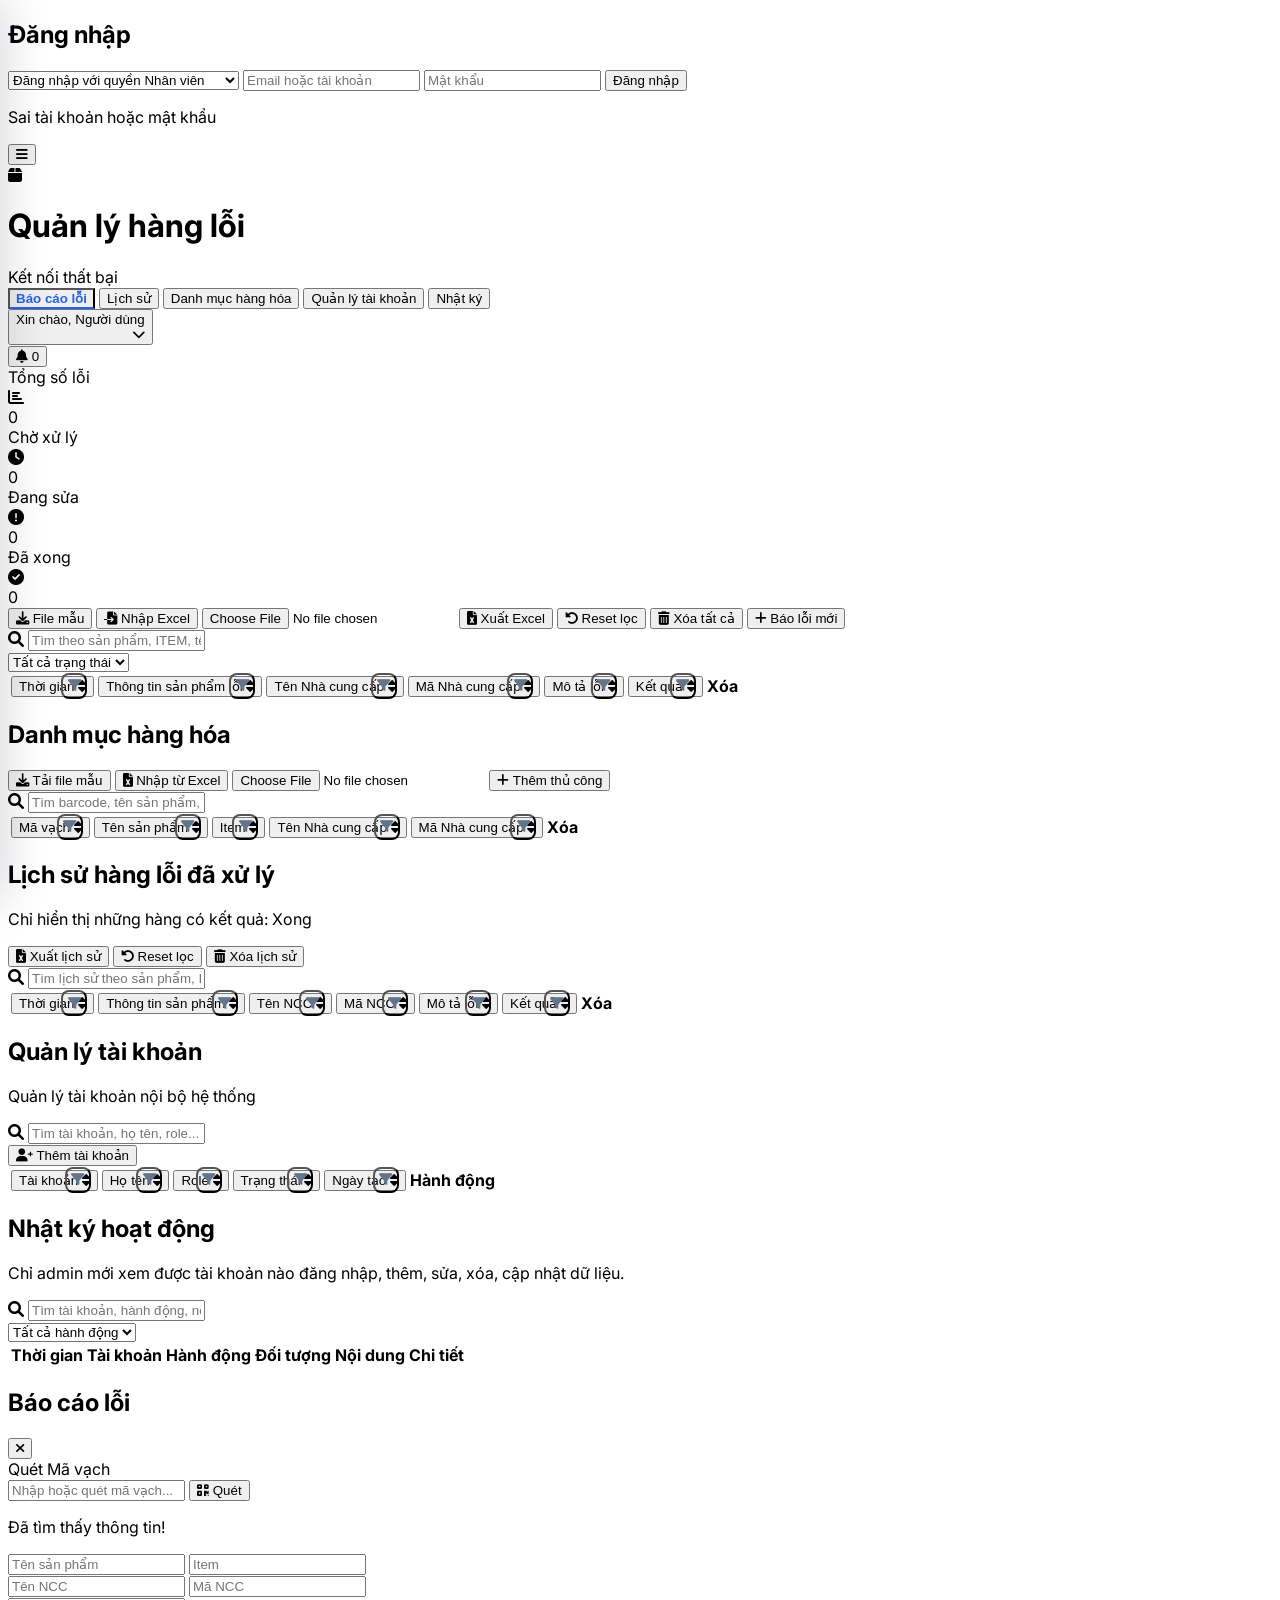
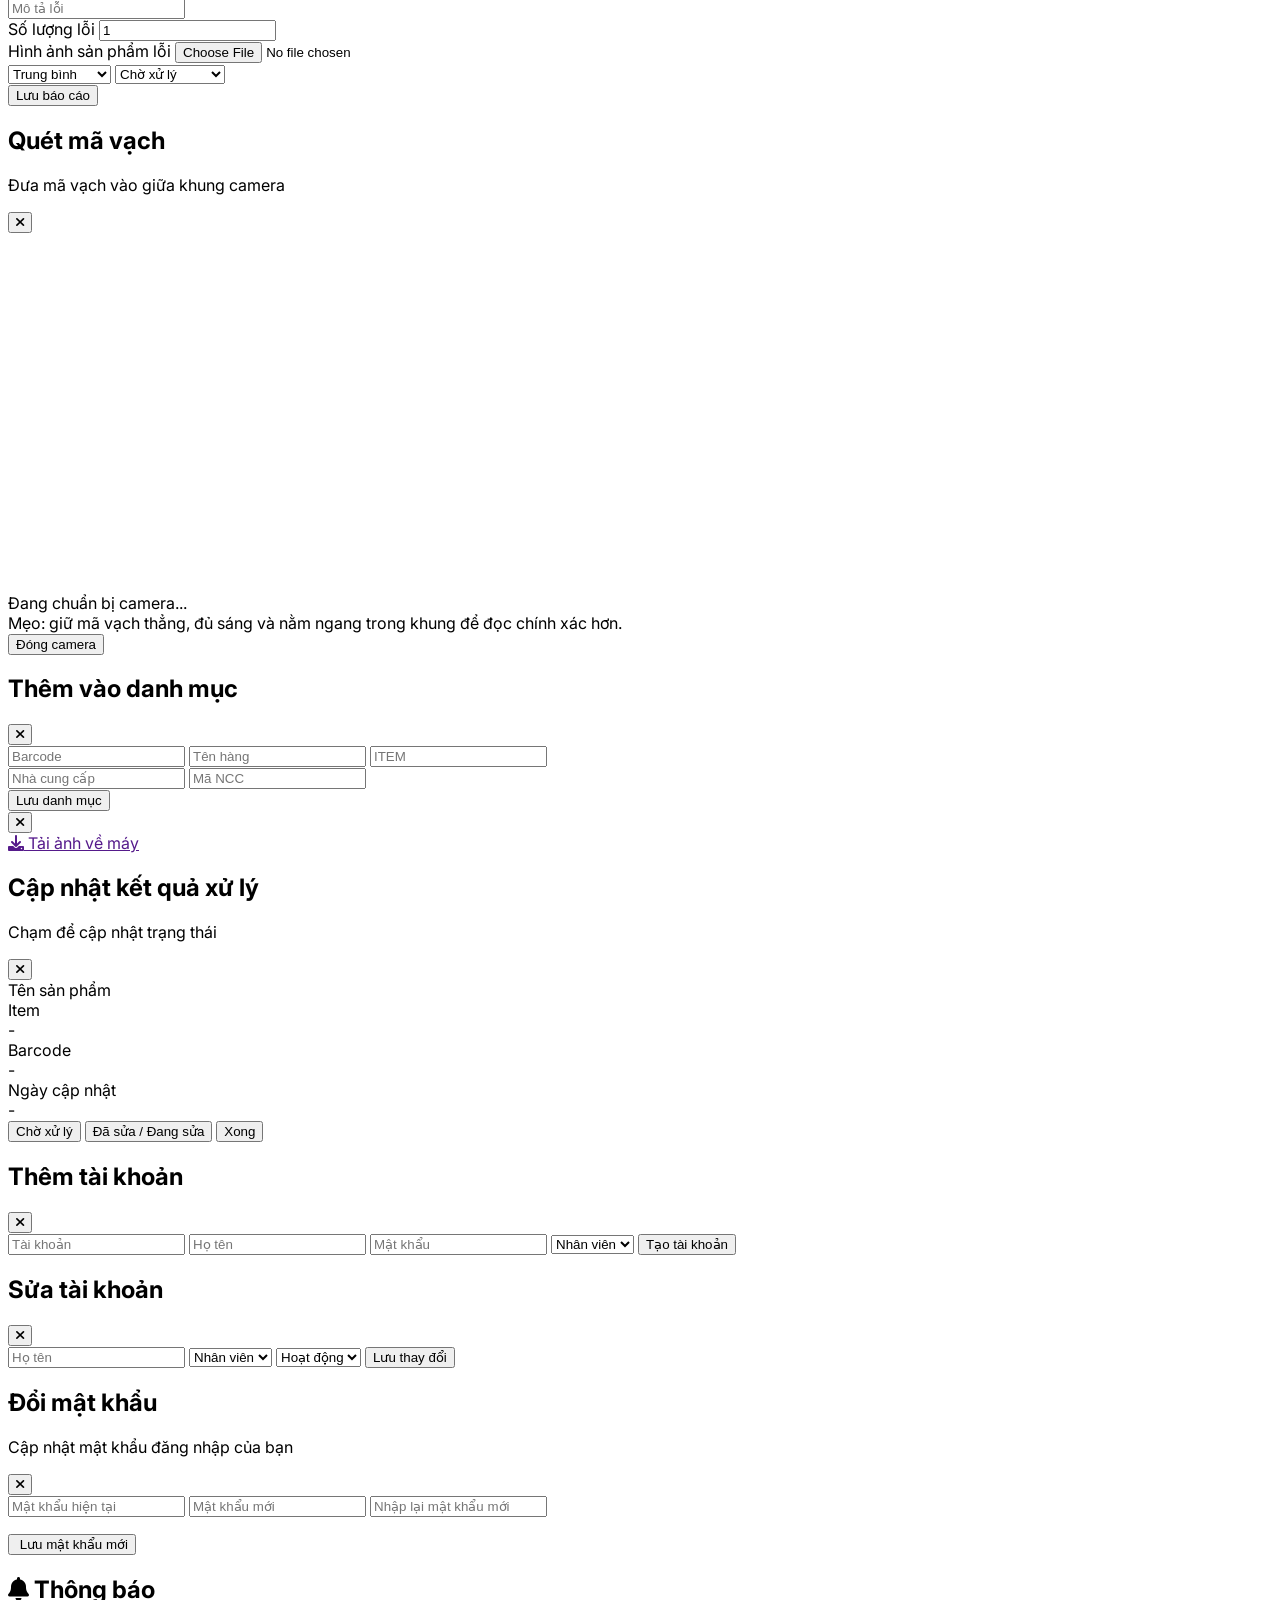
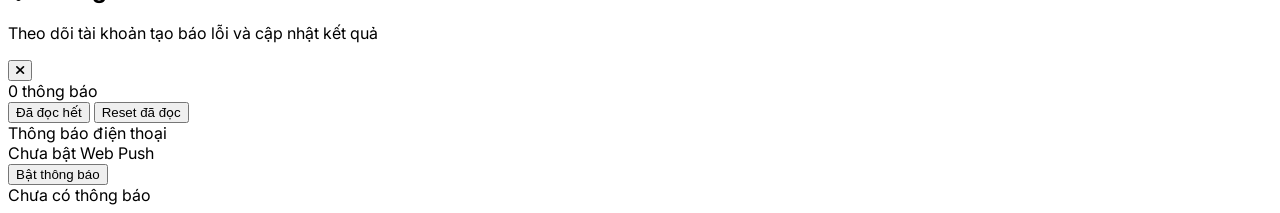
==== commit b755df24: "Update index.html" ====
--- a/hang-loi/index.html
+++ b/hang-loi/index.html
@@ -21,7 +21,7 @@
     <!-- SheetJS for Excel -->
     <script src="https://cdnjs.cloudflare.com/ajax/libs/xlsx/0.18.5/xlsx.full.min.js"></script>
     <!-- Camera Barcode Scanner -->
-    <script src="https://unpkg.com/html5-qrcode@2.3.8/html5-qrcode.min.js"></script>
+    <!-- Barcode Detector polyfill sẽ được nạp động bằng import() khi cần quét -->
     <!-- Supabase JS Client -->
     <script src="https://cdn.jsdelivr.net/npm/@supabase/supabase-js@2"></script>
     <style>
@@ -824,6 +824,97 @@
         @media (max-width: 768px) {
             #connection-status {
                 display: none !important;
+            }
+        }
+
+
+
+        #barcode-reader video,
+        #barcode-reader canvas {
+            border-radius: 14px;
+        }
+
+        @media (max-width: 768px) {
+            #barcode-reader {
+                min-height: 300px;
+            }
+        }
+
+
+        /* Barcode scanner: giới hạn khung camera, tránh vỡ layout */
+        #modal-barcode-scanner #barcode-reader {
+            width: 100%;
+            height: min(52vh, 360px);
+            max-height: 360px;
+            min-height: 220px;
+            aspect-ratio: 16 / 9;
+            position: relative;
+        }
+
+        #modal-barcode-scanner #barcode-reader video {
+            width: 100% !important;
+            height: 100% !important;
+            object-fit: cover;
+            display: block;
+        }
+
+        @media (max-width: 768px) {
+            #modal-barcode-scanner #barcode-reader {
+                height: min(42vh, 280px);
+                max-height: 280px;
+                min-height: 200px;
+            }
+
+            #modal-barcode-scanner .max-w-md {
+                max-width: 96vw;
+            }
+        }
+
+
+
+        /* Mobile: ẩn nút nổi khi đang xem ảnh */
+        @media (max-width: 768px) {
+            body.image-modal-open #mobile-new-defect-btn,
+            body.image-modal-open #scroll-top-btn,
+            body.image-modal-open button[onclick*="scrollToTop"],
+            body.image-modal-open .scroll-top-btn {
+                display: none !important;
+                opacity: 0 !important;
+                visibility: hidden !important;
+                pointer-events: none !important;
+            }
+
+            body:has(#modal-image:not(.hidden)) #mobile-new-defect-btn,
+            body:has(#modal-image:not(.hidden)) #scroll-top-btn,
+            body:has(#modal-image:not(.hidden)) button[onclick*="scrollToTop"],
+            body:has(#modal-image:not(.hidden)) .scroll-top-btn {
+                display: none !important;
+                opacity: 0 !important;
+                visibility: hidden !important;
+                pointer-events: none !important;
+            }
+        }
+
+
+        /* Mobile: chặn kéo xuống tải lại trang và tối ưu vuốt tab */
+        @media (max-width: 768px) {
+            html,
+            body {
+                overscroll-behavior-y: none;
+                overscroll-behavior-x: none;
+                touch-action: pan-y;
+            }
+
+            body {
+                -webkit-overflow-scrolling: touch;
+            }
+
+            .bottom-tab-bar,
+            #modal-image,
+            #modal-defect,
+            #modal-barcode-scanner,
+            #modal-password-change {
+                overscroll-behavior: contain;
             }
         }
 
@@ -1559,8 +1650,8 @@
 
 
     <!-- Modal: Quét mã vạch bằng máy ảnh -->
-    <div id="modal-barcode-scanner" class="fixed inset-0 bg-slate-900/80 backdrop-blur-sm z-[95] hidden flex items-center justify-center p-4">
-        <div class="bg-white rounded-2xl w-full max-w-md shadow-2xl overflow-hidden animate-in">
+    <div id="modal-barcode-scanner" class="fixed inset-0 bg-slate-900/80 backdrop-blur-sm z-[95] hidden flex items-center justify-center p-3">
+        <div class="bg-white rounded-2xl w-full max-w-md max-h-[92vh] shadow-2xl overflow-hidden animate-in flex flex-col">
             <div class="flex items-center justify-between p-4 border-b">
                 <div>
                     <h2 class="text-lg font-bold text-slate-800">Quét mã vạch</h2>
@@ -1571,10 +1662,13 @@
                 </button>
             </div>
 
-            <div class="p-4 space-y-3">
-                <div id="barcode-reader" class="w-full overflow-hidden rounded-xl border border-slate-200 bg-slate-900"></div>
+            <div class="p-4 space-y-3 overflow-y-auto">
+                <div id="barcode-reader" class="w-full overflow-hidden rounded-xl border border-slate-200 bg-slate-900 relative"></div>
                 <div id="barcode-scan-status" class="text-sm text-slate-500 bg-slate-50 border border-slate-200 rounded-xl px-3 py-2">
                     Đang chuẩn bị camera...
+                </div>
+                <div class="text-xs text-slate-400 bg-blue-50 border border-blue-100 rounded-xl px-3 py-2">
+                    Mẹo: giữ mã vạch thẳng, đủ sáng và nằm ngang trong khung để đọc chính xác hơn.
                 </div>
                 <button type="button" onclick="closeBarcodeScanner()"
                     class="w-full py-3 rounded-xl bg-slate-100 hover:bg-slate-200 text-slate-700 font-bold">
@@ -1933,6 +2027,7 @@
         const SUPABASE_URL = "https://fgujuuybphirvaebfgel.supabase.co";
         const SUPABASE_ANON_KEY = "eyJhbGciOiJIUzI1NiIsInR5cCI6IkpXVCJ9.eyJpc3MiOiJzdXBhYmFzZSIsInJlZiI6ImZndWp1dXlicGhpcnZhZWJmZ2VsIiwicm9sZSI6ImFub24iLCJpYXQiOjE3NzEwODEwNTAsImV4cCI6MjA4NjY1NzA1MH0.JJTnpEMvmOIUqCXFIJKx0yHCCNhmHc_wiMszw9UwkcI"; // Dán Anon Key của bạn vào đây
         // Web Push: thay bằng VAPID public key của bạn sau khi tạo bằng lệnh: npx web-push generate-vapid-keys
+
         const VAPID_PUBLIC_KEY = "BEvFCZMFzzESBkCKG1mMhgMl4u1z98Wy206w3-cbCTPRZopA-izDDdXcxW5091fCZz2lkOON8200tWKKOogwlWw";
         
         let supabaseClient;
@@ -4229,10 +4324,9 @@
             }
         });
 
-        window.switchTab = (tab) => {
-
-			document.body.classList.remove('active-tab-dashboard', 'active-tab-history', 'active-tab-catalog', 'active-tab-users', 'active-tab-logs');
-			document.body.classList.add('active-tab-' + tab);
+        window.switchTab = (tab, options = {}) => {
+
+            const silent = !!options.silent;
 
 			const toggleHidden = (id, hidden) => {
 				const el = document.getElementById(id);
@@ -4249,22 +4343,25 @@
 			}
 
 			if (tab === 'catalog' && !canManageData()) {
-				alert("Bạn không có quyền truy cập danh mục hàng hóa.");
+				if (!silent) alert("Bạn không có quyền truy cập danh mục hàng hóa.");
 				tab = 'dashboard';
 			}
 
 			if (tab === 'users' && !isAdmin()) {
 				const isMobileAccountTab = window.innerWidth <= 768;
 				if (!isMobileAccountTab) {
-					alert("Bạn không có quyền truy cập quản lý tài khoản.");
+					if (!silent) alert("Bạn không có quyền truy cập quản lý tài khoản.");
 					tab = 'dashboard';
 				}
 			}
 
 			if (tab === 'logs' && !isAdmin()) {
-				alert("Chỉ admin mới được xem nhật ký hoạt động.");
+				if (!silent) alert("Chỉ admin mới được xem nhật ký hoạt động.");
 				tab = 'dashboard';
 			}
+
+            document.body.classList.remove('active-tab-dashboard', 'active-tab-history', 'active-tab-catalog', 'active-tab-users', 'active-tab-logs');
+            document.body.classList.add('active-tab-' + tab);
 
 			// views
 			toggleHidden('view-dashboard', tab !== 'dashboard');
@@ -4364,13 +4461,20 @@
 			const fileName = `defect_${new Date().getTime()}.jpg`;
 			downloadLink.setAttribute('download', fileName);
 
-			modal.classList.remove('hidden');
+
+			toggleImageModal(true);
 		}
 
 		function toggleImageModal(show) {
 			const modal = document.getElementById('modal-image');
-			if (!show) {
+			if (!modal) return;
+
+			if (show) {
+				modal.classList.remove('hidden');
+				document.body.classList.add('image-modal-open');
+			} else {
 				modal.classList.add('hidden');
+				document.body.classList.remove('image-modal-open');
 				document.getElementById('full-res-image').src = ''; // Clear src để tránh giật hình khi mở lại
 			}
 		}
@@ -4409,9 +4513,18 @@
         
 
 
-        let html5QrCodeScanner = null;
+        let barcodeDetectorCtor = null;
+        let barcodeDetectorInstance = null;
+        let barcodeVideoEl = null;
+        let barcodeCanvasEl = null;
+        let barcodeCanvasCtx = null;
+        let barcodeScannerStream = null;
+        let barcodeDetectLoopTimer = null;
         let barcodeScannerRunning = false;
         let barcodeScannerLocked = false;
+        let barcodeScanCandidate = '';
+        let barcodeScanCandidateCount = 0;
+        let barcodeScanLastAt = 0;
 
         function setBarcodeScanStatus(message, type = 'info') {
             const el = document.getElementById('barcode-scan-status');
@@ -4423,16 +4536,173 @@
                     ? 'text-red-600 bg-red-50 border-red-200'
                     : type === 'success'
                         ? 'text-green-700 bg-green-50 border-green-200'
-                        : 'text-slate-500 bg-slate-50 border-slate-200'
+                        : type === 'warning'
+                            ? 'text-amber-700 bg-amber-50 border-amber-200'
+                            : 'text-slate-500 bg-slate-50 border-slate-200'
             );
+        }
+
+        function normalizeBarcodeText(value) {
+            return String(value || '')
+                .replace(/\s+/g, '')
+                .replace(/[^\d]/g, '')
+                .trim();
+        }
+
+        function isValidGtinChecksum(code) {
+            const digits = normalizeBarcodeText(code);
+
+            if (![8, 12, 13, 14].includes(digits.length)) return false;
+            if (!/^\d+$/.test(digits)) return false;
+
+            const numbers = digits.split('').map(Number);
+            const checkDigit = numbers.pop();
+
+            let sum = 0;
+            let weight = 3;
+
+            for (let i = numbers.length - 1; i >= 0; i--) {
+                sum += numbers[i] * weight;
+                weight = weight === 3 ? 1 : 3;
+            }
+
+            const expected = (10 - (sum % 10)) % 10;
+            return expected === checkDigit;
+        }
+
+        function isBarcodeInCatalog(code) {
+            const normalized = normalizeBarcodeText(code);
+            if (!normalized || !Array.isArray(catalogData) || catalogData.length === 0) return false;
+
+            return catalogData.some(item => normalizeBarcodeText(item.barcode) === normalized);
+        }
+
+        function resetBarcodeScanConfirm() {
+            barcodeScanCandidate = '';
+            barcodeScanCandidateCount = 0;
+            barcodeScanLastAt = 0;
         }
 
         function fillBarcodeFromCamera(code) {
             const barcodeInput = document.getElementById('auto-barcode');
             if (!barcodeInput) return;
 
-            barcodeInput.value = String(code || '').trim();
+            barcodeInput.value = normalizeBarcodeText(code);
             barcodeInput.dispatchEvent(new Event('input', { bubbles: true }));
+        }
+
+        async function ensureBarcodeDetectorSupport() {
+            if (barcodeDetectorCtor) return barcodeDetectorCtor;
+
+            if ('BarcodeDetector' in window) {
+                barcodeDetectorCtor = window.BarcodeDetector;
+                return barcodeDetectorCtor;
+            }
+
+            setBarcodeScanStatus('Đang tải thư viện barcode-detector...');
+            try {
+                const mod = await import('https://cdn.jsdelivr.net/npm/barcode-detector@2/dist/es/index.min.js');
+                barcodeDetectorCtor =
+                    mod.BarcodeDetector ||
+                    mod.default?.BarcodeDetector ||
+                    mod.default ||
+                    window.BarcodeDetector;
+
+                if (!barcodeDetectorCtor) {
+                    throw new Error('Không khởi tạo được BarcodeDetector từ CDN.');
+                }
+
+                return barcodeDetectorCtor;
+            } catch (error) {
+                console.error('Lỗi tải barcode-detector polyfill:', error);
+                throw new Error('Không tải được barcode-detector. Kiểm tra Internet hoặc trình duyệt.');
+            }
+        }
+
+        async function createBarcodeDetectorInstance() {
+            const Detector = await ensureBarcodeDetectorSupport();
+
+            let formats = ['ean_13', 'ean_8', 'upc_a', 'upc_e'];
+            try {
+                if (typeof Detector.getSupportedFormats === 'function') {
+                    const supported = await Detector.getSupportedFormats();
+                    const desired = ['ean_13', 'ean_8', 'upc_a', 'upc_e'];
+                    const filtered = desired.filter(f => supported.includes(f));
+                    if (filtered.length) formats = filtered;
+                }
+            } catch (error) {
+                console.warn('Không lấy được supported formats, dùng mặc định.', error);
+            }
+
+            return new Detector({ formats });
+        }
+
+        function buildBarcodeVideoUI() {
+            const mount = document.getElementById('barcode-reader');
+            if (!mount) return;
+
+            mount.innerHTML = '';
+
+            barcodeVideoEl = document.createElement('video');
+            barcodeVideoEl.setAttribute('playsinline', 'true');
+            barcodeVideoEl.setAttribute('autoplay', 'true');
+            barcodeVideoEl.setAttribute('muted', 'true');
+            barcodeVideoEl.className = 'w-full h-full object-cover rounded-xl';
+
+            const guide = document.createElement('div');
+            guide.className = 'absolute inset-0 pointer-events-none flex items-center justify-center';
+            guide.innerHTML = `
+                <div class="w-[92%] h-[28%] border-2 border-white/90 rounded-2xl shadow-[0_0_0_9999px_rgba(0,0,0,0.18)]"></div>
+            `;
+
+            mount.appendChild(barcodeVideoEl);
+            mount.appendChild(guide);
+
+            barcodeCanvasEl = document.createElement('canvas');
+            barcodeCanvasCtx = barcodeCanvasEl.getContext('2d', { willReadFrequently: true });
+        }
+
+        async function startBarcodeDetectLoop() {
+            if (!barcodeDetectorInstance) {
+                barcodeDetectorInstance = await createBarcodeDetectorInstance();
+            }
+
+            clearInterval(barcodeDetectLoopTimer);
+
+            barcodeDetectLoopTimer = setInterval(async () => {
+                if (!barcodeScannerRunning || barcodeScannerLocked || !barcodeVideoEl) return;
+                if (barcodeVideoEl.readyState < 2) return;
+
+                try {
+                    const barcodes = await barcodeDetectorInstance.detect(barcodeVideoEl);
+                    if (!barcodes || !barcodes.length) return;
+
+                    const preferred = barcodes.find(item => {
+                        const format = String(item.format || '').toLowerCase();
+                        return ['ean_13', 'ean_8', 'upc_a', 'upc_e'].includes(format);
+                    }) || barcodes[0];
+
+                    handleDetectedBarcodeValue(preferred.rawValue || '');
+                } catch (error) {
+                    console.warn('Lỗi detect barcode:', error);
+                }
+            }, 180);
+        }
+
+        function handleDetectedBarcodeValue(decodedText) {
+            if (barcodeScannerLocked) return;
+
+            const code = normalizeBarcodeText(decodedText);
+
+            if (!code) {
+                setBarcodeScanStatus('Chưa đọc được mã, giữ camera ổn định và quét lại...', 'warning');
+                return;
+            }
+
+            barcodeScannerLocked = true;
+            setBarcodeScanStatus('✓ Đã quét được: ' + code, 'success');
+            fillBarcodeFromCamera(code);
+            setTimeout(() => closeBarcodeScanner(), 350);
         }
 
         async function openBarcodeScanner() {
@@ -4441,132 +4711,135 @@
 
             modal.classList.remove('hidden');
             barcodeScannerLocked = false;
-            setBarcodeScanStatus('Đang mở camera...');
-
-            if (location.protocol !== 'https:' && location.hostname !== 'localhost' && location.hostname !== '127.0.0.1') {
+            resetBarcodeScanConfirm();
+            setBarcodeScanStatus('Đang mở camera quét mã vạch...');
+
+            if (location.protocol !== 'https:' && location.hostname !== 'localhost' && location.hostname !== '127.0.0.1' && location.protocol !== 'file:') {
                 setBarcodeScanStatus('Trình duyệt chỉ cho quét camera khi web chạy HTTPS hoặc localhost.', 'error');
                 return;
             }
 
-            if (typeof Html5Qrcode === 'undefined') {
-                setBarcodeScanStatus('Chưa tải được thư viện quét mã vạch. Kiểm tra kết nối Internet rồi tải lại trang.', 'error');
-                return;
-            }
-
             try {
-                if (!html5QrCodeScanner) {
-                    html5QrCodeScanner = new Html5Qrcode('barcode-reader');
-                }
-
-                const config = {
-                    fps: 12,
-                    qrbox: function(viewfinderWidth, viewfinderHeight) {
-                        const minEdge = Math.min(viewfinderWidth, viewfinderHeight);
-                        return {
-                            width: Math.floor(minEdge * 0.9),
-                            height: Math.floor(minEdge * 0.45)
-                        };
+                buildBarcodeVideoUI();
+                await ensureBarcodeDetectorSupport();
+                barcodeDetectorInstance = await createBarcodeDetectorInstance();
+
+                barcodeScannerStream = await navigator.mediaDevices.getUserMedia({
+                    video: {
+                        facingMode: { ideal: 'environment' },
+                        width: { ideal: 1280 },
+                        height: { ideal: 720 }
                     },
-                    formatsToSupport: [
-                        Html5QrcodeSupportedFormats.EAN_13,
-                        Html5QrcodeSupportedFormats.EAN_8,
-                        Html5QrcodeSupportedFormats.CODE_128,
-                        Html5QrcodeSupportedFormats.CODE_39,
-                        Html5QrcodeSupportedFormats.UPC_A,
-                        Html5QrcodeSupportedFormats.UPC_E,
-                        Html5QrcodeSupportedFormats.ITF,
-                        Html5QrcodeSupportedFormats.QR_CODE
-                    ]
-                };
-
-                await html5QrCodeScanner.start(
-                    { facingMode: 'environment' },
-                    config,
-                    async (decodedText) => {
-                        if (barcodeScannerLocked) return;
-                        barcodeScannerLocked = true;
-                        setBarcodeScanStatus('✓ Đã quét được: ' + decodedText, 'success');
-                        fillBarcodeFromCamera(decodedText);
-                        setTimeout(() => closeBarcodeScanner(), 350);
-                    },
-                    () => {}
-                );
+                    audio: false
+                });
+
+                barcodeVideoEl.srcObject = barcodeScannerStream;
+                await barcodeVideoEl.play();
 
                 barcodeScannerRunning = true;
-                setBarcodeScanStatus('Camera đã sẵn sàng. Đưa mã vạch vào giữa khung.');
-
+                setBarcodeScanStatus('Camera đã sẵn sàng. Quét được mã sẽ tự điền ngay.');
+                await startBarcodeDetectLoop();
             } catch (error) {
-                console.error('Lỗi mở camera quét mã vạch:', error);
-                setBarcodeScanStatus('Không mở được camera. Hãy cấp quyền Camera cho trình duyệt rồi thử lại.', 'error');
+                console.error('Lỗi mở barcode-detector:', error);
+                setBarcodeScanStatus(error.message || 'Không mở được camera. Hãy cấp quyền Camera rồi thử lại.', 'error');
             }
         }
 
         async function closeBarcodeScanner() {
             const modal = document.getElementById('modal-barcode-scanner');
 
+            clearInterval(barcodeDetectLoopTimer);
+            barcodeDetectLoopTimer = null;
+
             try {
-                if (html5QrCodeScanner && barcodeScannerRunning) {
-                    await html5QrCodeScanner.stop();
-                    await html5QrCodeScanner.clear();
+                if (barcodeVideoEl) {
+                    barcodeVideoEl.pause();
+                    barcodeVideoEl.srcObject = null;
+                }
+
+                if (barcodeScannerStream) {
+                    barcodeScannerStream.getTracks().forEach(track => track.stop());
                 }
             } catch (error) {
-                console.warn('Không dừng được camera hoặc camera đã dừng:', error);
-            }
-
+                console.warn('Không dừng được camera barcode:', error);
+            }
+
+            barcodeScannerStream = null;
             barcodeScannerRunning = false;
             barcodeScannerLocked = false;
+            resetBarcodeScanConfirm();
 
             if (modal) modal.classList.add('hidden');
         }
+
 
         document.getElementById('auto-barcode').oninput = async (e) => {
 			const val = e.target.value.trim();
 			const statusMsg = document.getElementById('search-status');
-			
+
+			const setSearchStatus = (message, type = 'info') => {
+				if (!statusMsg) return;
+
+				statusMsg.innerText = message || '';
+				statusMsg.classList.remove(
+					'hidden',
+					'text-blue-600',
+					'text-orange-500',
+					'text-slate-400',
+					'text-red-500',
+					'text-green-600'
+				);
+
+				if (!message) {
+					statusMsg.classList.add('hidden');
+					return;
+				}
+
+				if (type === 'success') statusMsg.classList.add('text-blue-600');
+				else if (type === 'warning') statusMsg.classList.add('text-orange-500');
+				else if (type === 'error') statusMsg.classList.add('text-red-500');
+				else statusMsg.classList.add('text-slate-400');
+			};
+
 			// Nếu xóa trắng ô barcode thì xóa trắng các ô thông tin
 			if (!val) { 
-				statusMsg.classList.add('hidden'); 
+				setSearchStatus('');
 				resetDefectFields();
 				return; 
 			}
 
 			// 1. Tìm nhanh trong catalogData (dữ liệu đã load sẵn)
-			let found = catalogData.find(c => c.barcode === val);
+			let found = catalogData.find(c => String(c.barcode || '').trim() === val);
 
 			// 2. Nếu không thấy trong máy, thử truy vấn trực tiếp từ Supabase
 			if (!found && supabaseClient) {
-				statusMsg.innerText = "Đang tìm trong danh mục...";
-				statusMsg.classList.remove('hidden', 'text-blue-600');
-				statusMsg.classList.add('text-slate-400');
+				setSearchStatus("Đang tìm trong danh mục...", 'info');
 
 				const { data, error } = await supabaseClient
 					.from('catalog')
 					.select('*')
 					.eq('barcode', val)
 					.single();
-				
+
 				if (data) found = data;
 			}
 
 			// 3. Hiển thị kết quả
 			if (found) {
-					const supplier = normalizeSupplierFields(found);
-					document.getElementById('f-product_name').value = found.product_name || '';
-					document.getElementById('f-sku').value = found.sku || '';
-					document.getElementById('f-vendor_name').value = supplier.vendor_name;
-					document.getElementById('f-vendor_id').value = supplier.vendor_id;
-					document.getElementById('f-barcode').value = found.barcode || val;
-				
-				statusMsg.innerText = "✓ Đã tìm thấy thông tin!";
-				statusMsg.classList.remove('hidden', 'text-slate-400');
-				statusMsg.classList.add('text-blue-600');
+				const supplier = normalizeSupplierFields(found);
+				document.getElementById('f-product_name').value = found.product_name || '';
+				document.getElementById('f-sku').value = found.sku || '';
+				document.getElementById('f-vendor_name').value = supplier.vendor_name;
+				document.getElementById('f-vendor_id').value = supplier.vendor_id;
+				document.getElementById('f-barcode').value = found.barcode || val;
+
+				setSearchStatus("✓ Đã tìm thấy thông tin!", 'success');
 			} else {
-				statusMsg.innerText = "⚠ Không tìm thấy trong danh mục";
-				statusMsg.classList.remove('text-blue-600');
-				statusMsg.classList.add('text-orange-500');
+				setSearchStatus("⚠ Không tìm thấy trong danh mục", 'warning');
 				// Không reset fields ở đây để người dùng có thể tự nhập tay nếu là hàng mới
 			}
 		};
+
 
 		// Hàm hỗ trợ xóa trắng form
 		function resetDefectFields() {
@@ -5347,6 +5620,120 @@
         }
 
 
-		</script>
+		
+        // Mobile: chặn pull-to-refresh và vuốt trái/phải để chuyển tab kế bên
+        (function setupMobileSwipeTabsAndPullGuard() {
+            if (window.__mobileSwipeTabsAndPullGuardReady) return;
+            window.__mobileSwipeTabsAndPullGuardReady = true;
+
+            const allMobileTabs = ['dashboard', 'history', 'catalog', 'users', 'logs'];
+            let startX = 0;
+            let startY = 0;
+            let startTime = 0;
+            let maybePullingDown = false;
+
+            function isMobileViewport() {
+                return window.matchMedia('(max-width: 768px)').matches;
+            }
+
+            function isInteractiveTarget(target) {
+                return !!target.closest(
+                    'input, textarea, select, button, a, label, [contenteditable="true"], ' +
+                    '#modal-image, #modal-defect, #modal-catalog, #modal-barcode-scanner, #modal-password-change, ' +
+                    '.excel-filter-menu, .bottom-tab-bar'
+                );
+            }
+
+            function getCurrentMobileTab() {
+                const activeBodyClass = [...document.body.classList].find(cls => cls.startsWith('active-tab-'));
+                if (activeBodyClass) {
+                    const tab = activeBodyClass.replace('active-tab-', '');
+                    if (allMobileTabs.includes(tab)) return tab;
+                }
+
+                const activeView = document.querySelector('.view:not(.hidden)');
+                if (activeView && activeView.id) {
+                    return activeView.id.replace('view-', '');
+                }
+
+                return 'dashboard';
+            }
+
+            function goToAdjacentTab(direction) {
+                const current = getCurrentMobileTab();
+                const availableTabs = allMobileTabs.filter(tab => {
+                    if (tab === 'catalog') return typeof canManageData === 'function' && canManageData();
+                    if (tab === 'logs') return typeof isAdmin === 'function' && isAdmin();
+                    // Mobile vẫn cho staff/PO vào tab Tài khoản cá nhân, không vào quản lý tài khoản.
+                    return true;
+                });
+
+                const index = availableTabs.indexOf(current);
+                if (index === -1) return;
+
+                const nextIndex = index + direction;
+                if (nextIndex < 0 || nextIndex >= availableTabs.length) return;
+
+                if (typeof window.switchTab === 'function') {
+                    window.switchTab(availableTabs[nextIndex], { silent: true });
+                }
+            }
+
+            document.addEventListener('touchstart', function(e) {
+                if (!isMobileViewport() || e.touches.length !== 1) return;
+
+                const touch = e.touches[0];
+                startX = touch.clientX;
+                startY = touch.clientY;
+                startTime = Date.now();
+                maybePullingDown = window.scrollY <= 0 && startY < 90;
+            }, { passive: true });
+
+            document.addEventListener('touchmove', function(e) {
+                if (!isMobileViewport() || e.touches.length !== 1) return;
+
+                const touch = e.touches[0];
+                const deltaY = touch.clientY - startY;
+                const deltaX = touch.clientX - startX;
+
+                // Chặn kéo xuống ở đầu trang để tránh browser refresh.
+                if (maybePullingDown && window.scrollY <= 0 && deltaY > 8 && Math.abs(deltaY) > Math.abs(deltaX)) {
+                    e.preventDefault();
+                }
+            }, { passive: false });
+
+            document.addEventListener('touchend', function(e) {
+                if (!isMobileViewport()) return;
+                if (!startTime) return;
+
+                const target = e.target;
+                if (isInteractiveTarget(target)) return;
+
+                const touch = e.changedTouches && e.changedTouches[0];
+                if (!touch) return;
+
+                const deltaX = touch.clientX - startX;
+                const deltaY = touch.clientY - startY;
+                const elapsed = Date.now() - startTime;
+
+                startTime = 0;
+
+                // Vuốt ngang đủ dài, không quá chéo, không quá chậm.
+                if (elapsed > 650) return;
+                if (Math.abs(deltaX) < 70) return;
+                if (Math.abs(deltaX) < Math.abs(deltaY) * 1.35) return;
+
+                if (deltaX < 0) {
+                    // Vuốt trái: sang tab kế bên bên phải.
+                    goToAdjacentTab(1);
+                } else {
+                    // Vuốt phải: về tab kế bên bên trái.
+                    goToAdjacentTab(-1);
+                }
+            }, { passive: true });
+        })();
+
+
+</script>
 </body>
 </html>
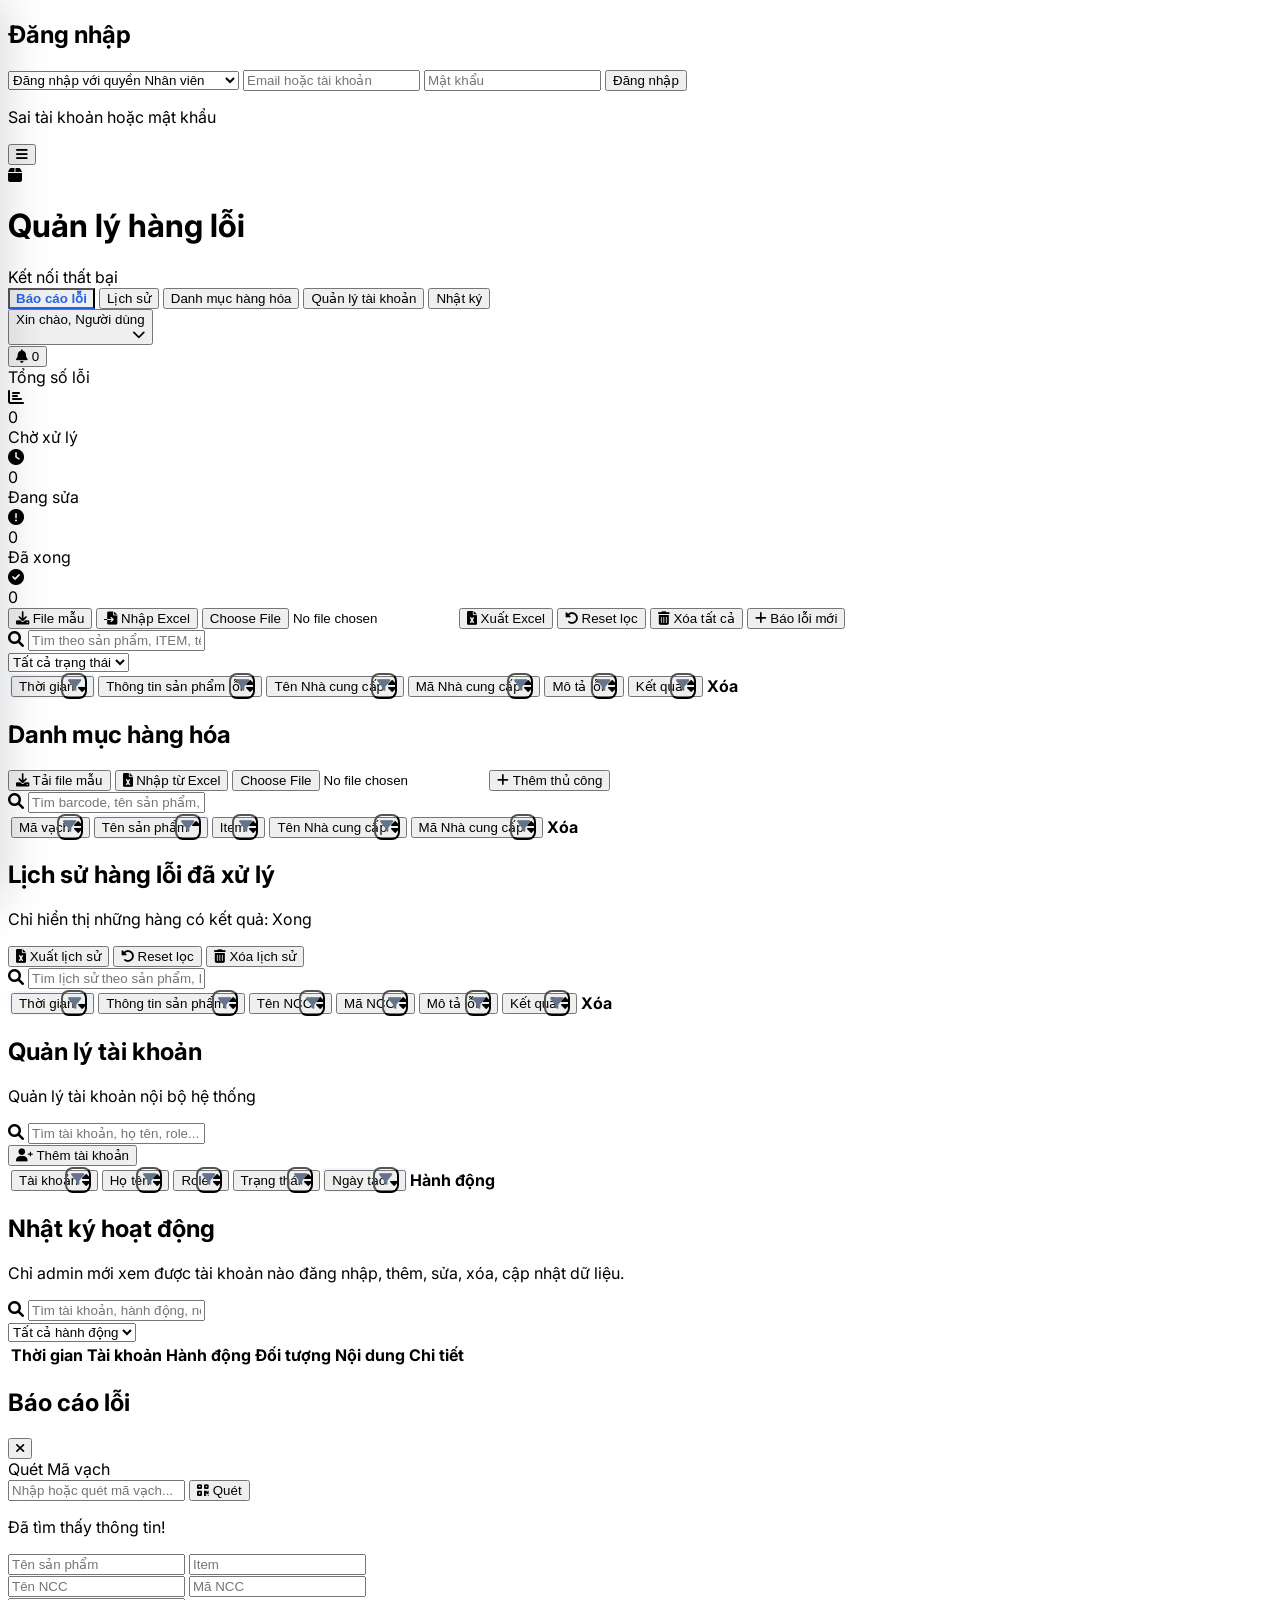
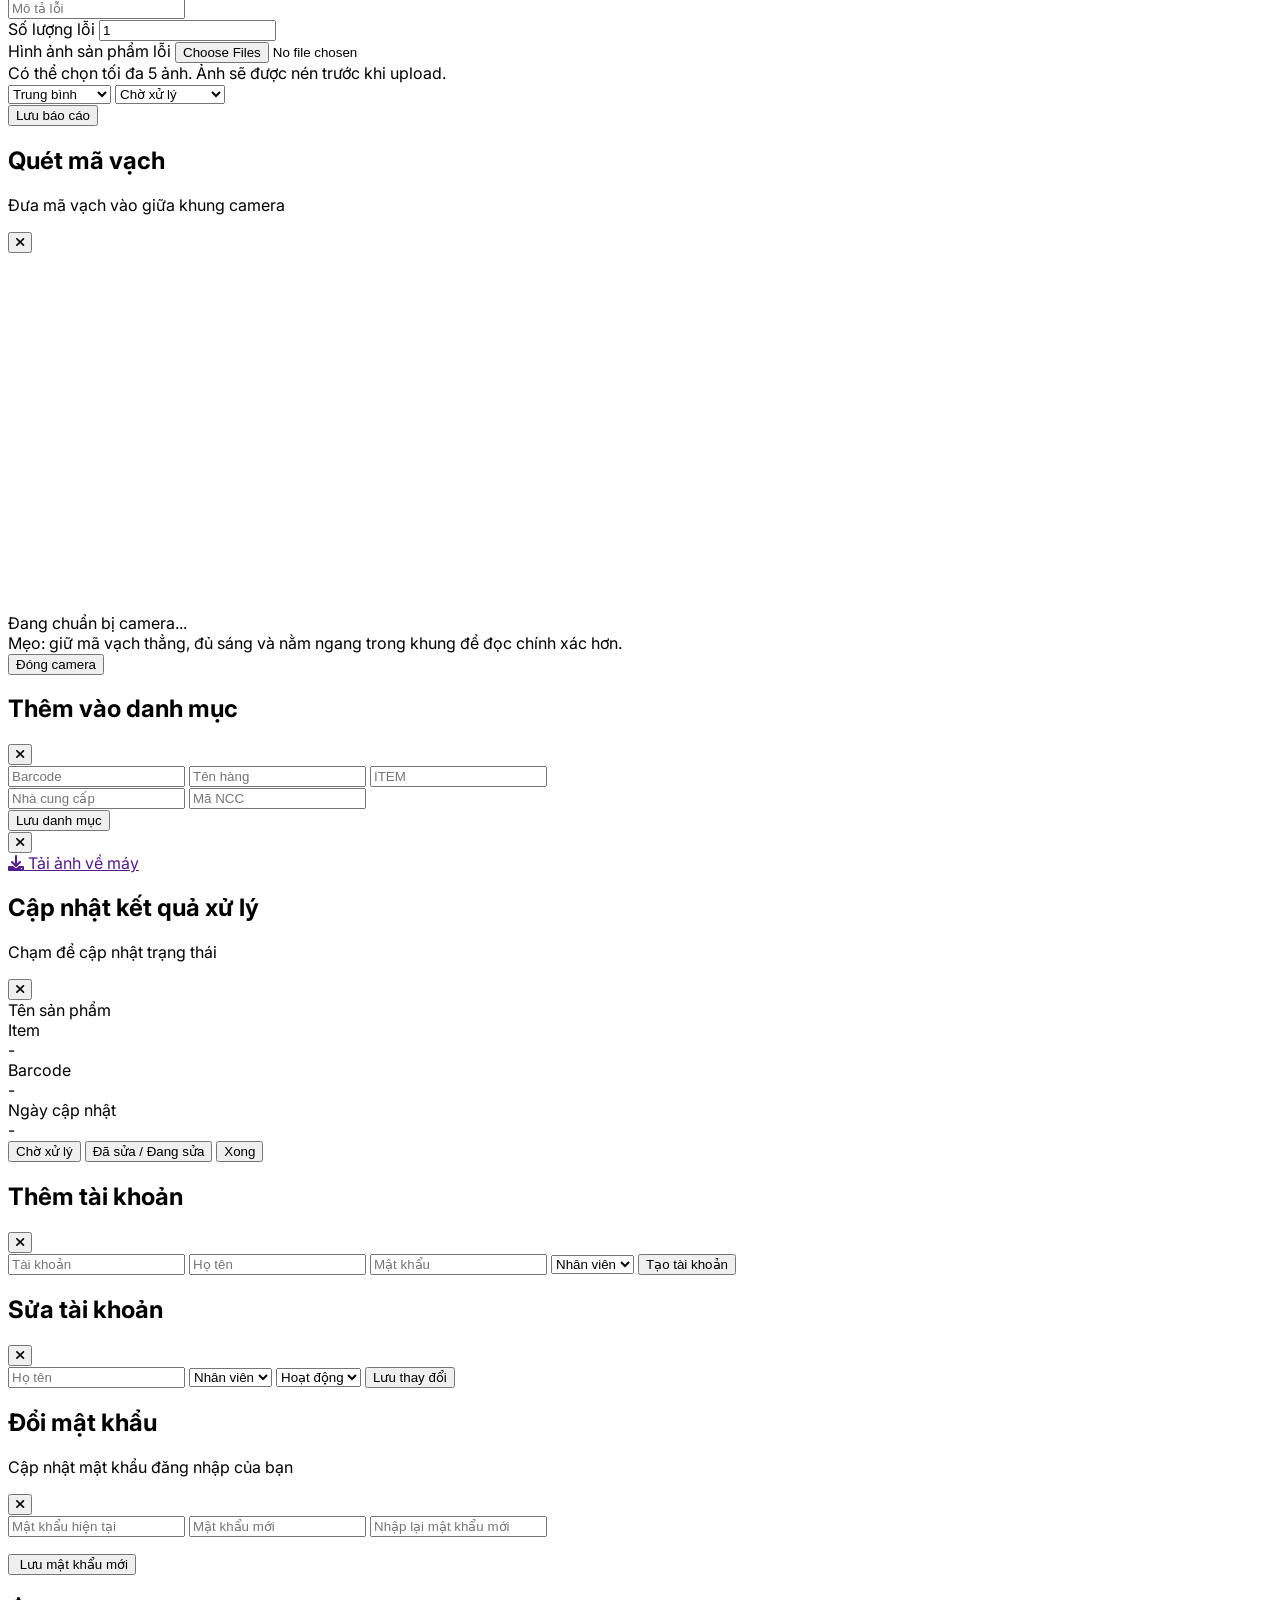
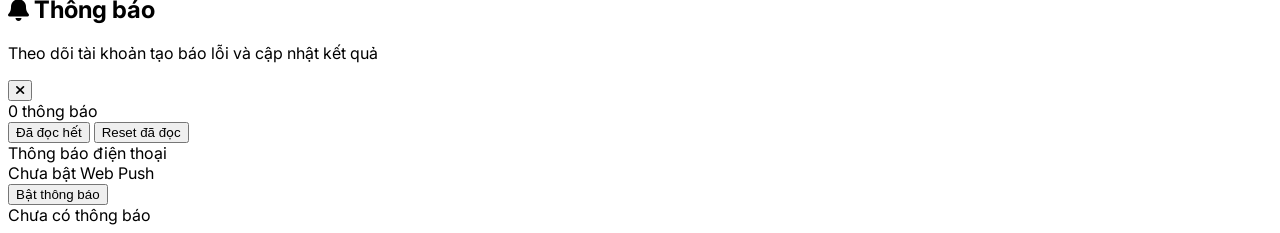
==== commit d75ed332: "Add files via upload" ====
--- a/hang-loi/index.html
+++ b/hang-loi/index.html
@@ -24,901 +24,7 @@
     <!-- Barcode Detector polyfill sẽ được nạp động bằng import() khi cần quét -->
     <!-- Supabase JS Client -->
     <script src="https://cdn.jsdelivr.net/npm/@supabase/supabase-js@2"></script>
-    <style>
-        @import url('https://fonts.googleapis.com/css2?family=Inter:wght@300;400;500;600;700&display=swap');
-        body { font-family: 'Inter', sans-serif; }
-        .modal-open { overflow: hidden; }
-        .animate-in { animation: fadeIn 0.2s ease-out; }
-        @keyframes fadeIn { from { opacity: 0; transform: scale(0.95); } to { opacity: 1; transform: scale(1); } }
-        .tab-active { border-bottom: 2px solid #2563eb; color: #2563eb; font-weight: 600; }
-
-        .sortable-th { position: relative; }
-        .sortable-th > button:not(.excel-filter-btn) { width: 100%; }
-        .sortable-th i { transition: color 0.15s ease, transform 0.15s ease; }
-        .sortable-th:hover { background: #f1f5f9; color: #2563eb; }
-        .sortable-th.active-sort { color: #2563eb; background: #eff6ff; }
-        .excel-filter-btn {
-            position: absolute;
-            top: 50%;
-            right: 8px;
-            transform: translateY(-50%);
-            width: 26px !important;
-            min-width: 26px;
-            max-width: 26px;
-            height: 26px;
-            padding: 0 !important;
-            border-radius: 8px;
-            display: inline-flex;
-            align-items: center;
-            justify-content: center;
-            color: #64748b;
-            background: transparent;
-        }
-        .excel-filter-btn:hover, .excel-filter-btn.active-filter {
-            color: #2563eb;
-            background: #dbeafe;
-        }
-        .excel-filter-menu {
-            position: absolute;
-            top: calc(100% + 6px);
-            left: 8px;
-            z-index: 90;
-            width: 280px;
-            background: white;
-            border: 1px solid #cbd5e1;
-            border-radius: 14px;
-            box-shadow: 0 20px 40px rgba(15, 23, 42, 0.18);
-            padding: 10px;
-            text-transform: none;
-            letter-spacing: normal;
-        }
-        .excel-filter-menu.hidden { display: none; }
-        .excel-filter-option-list { max-height: 220px; overflow-y: auto; }
-		@media (max-width: 768px) {
-			.desktop-table {
-				display: none;
-			}
-
-			.mobile-card-list {
-				display: block;
-			}
-
-			header .max-w-7xl {
-				height: auto;
-				padding-top: 10px;
-				padding-bottom: 10px;
-				flex-wrap: wrap;
-				gap: 8px;
-			}
-
-			header h1 {
-				font-size: 16px;
-			}
-
-			#connection-status {
-				font-size: 10px;
-				padding-left: 8px;
-				padding-right: 8px;
-				max-width: 100%;
-			}
-
-			#status-text {
-				white-space: nowrap;
-			}
-		}
-
-		@media (min-width: 769px) {
-			.mobile-card-list {
-				display: none;
-			}
-		}
-
-
-        /* Floating button: lên đầu trang */
-        #scroll-top-btn {
-            position: fixed;
-            right: 18px;
-            bottom: 86px;
-            z-index: 90;
-            width: 46px;
-            height: 46px;
-            border-radius: 999px;
-            display: flex;
-            align-items: center;
-            justify-content: center;
-            box-shadow: 0 10px 25px rgba(15, 23, 42, 0.25);
-            transform: translateY(14px) scale(0.96);
-            opacity: 0;
-            pointer-events: none;
-            transition: opacity .2s ease, transform .2s ease;
-        }
-
-        #scroll-top-btn.show {
-            opacity: 1;
-            pointer-events: auto;
-            transform: translateY(0) scale(1);
-        }
-
-        @media (min-width: 768px) {
-            #scroll-top-btn {
-                bottom: 28px;
-                right: 28px;
-            }
-        }
-
-
-
-        /* Mobile floating action: Báo lỗi mới */
-        #mobile-new-defect-btn {
-            position: fixed;
-            right: 18px;
-            bottom: 86px;
-            z-index: 89;
-            min-width: 58px;
-            height: 58px;
-            border-radius: 999px;
-            display: none;
-            align-items: center;
-            justify-content: center;
-            gap: 8px;
-            padding: 0 18px;
-            box-shadow: 0 14px 30px rgba(37, 99, 235, 0.35);
-        }
-
-        #mobile-new-defect-btn i {
-            font-size: 18px;
-        }
-
-        #mobile-new-defect-btn .mobile-fab-text {
-            display: none;
-            font-size: 13px;
-            font-weight: 800;
-            white-space: nowrap;
-        }
-
-        @media (max-width: 768px) {
-            #mobile-new-defect-btn {
-                display: inline-flex;
-            }
-
-            #scroll-top-btn {
-                bottom: 154px;
-            }
-        }
-
-        body.modal-open #mobile-new-defect-btn {
-            display: none !important;
-        }
-
-        @media (max-width: 390px) {
-            #mobile-new-defect-btn {
-                width: 54px;
-                min-width: 54px;
-                height: 54px;
-                padding: 0;
-            }
-        }
-
-
-
-        /* Premium loading overlay */
-        #app-loading-overlay {
-            position: fixed;
-            inset: 0;
-            z-index: 1200;
-            display: none;
-            align-items: center;
-            justify-content: center;
-            padding: 22px;
-            background:
-                radial-gradient(circle at top left, rgba(59, 130, 246, 0.22), transparent 34%),
-                radial-gradient(circle at bottom right, rgba(16, 185, 129, 0.20), transparent 32%),
-                rgba(15, 23, 42, 0.42);
-            backdrop-filter: blur(14px);
-            -webkit-backdrop-filter: blur(14px);
-        }
-
-        #app-loading-overlay.show {
-            display: flex;
-        }
-
-        .premium-loader-card {
-            width: min(92vw, 360px);
-            border: 1px solid rgba(255, 255, 255, 0.55);
-            background: rgba(255, 255, 255, 0.92);
-            box-shadow: 0 28px 70px rgba(15, 23, 42, 0.26);
-            border-radius: 28px;
-            padding: 28px 24px;
-            text-align: center;
-            transform: translateY(8px) scale(0.98);
-            animation: loaderPop .22s ease-out forwards;
-        }
-
-        @keyframes loaderPop {
-            to { transform: translateY(0) scale(1); }
-        }
-
-        .premium-loader-logo {
-            width: 74px;
-            height: 74px;
-            margin: 0 auto 18px;
-            border-radius: 24px;
-            display: grid;
-            place-items: center;
-            color: white;
-            background: linear-gradient(135deg, #2563eb, #06b6d4, #10b981);
-            box-shadow: 0 18px 35px rgba(37, 99, 235, 0.28);
-            position: relative;
-            overflow: hidden;
-        }
-
-        .premium-loader-logo::before {
-            content: '';
-            position: absolute;
-            inset: -42%;
-            border: 3px solid rgba(255, 255, 255, 0.42);
-            border-top-color: rgba(255, 255, 255, 0.95);
-            border-radius: 999px;
-            animation: loaderSpin 1s linear infinite;
-        }
-
-        .premium-loader-logo i {
-            position: relative;
-            z-index: 1;
-            font-size: 28px;
-        }
-
-        @keyframes loaderSpin {
-            to { transform: rotate(360deg); }
-        }
-
-        #app-loading-title {
-            font-size: 18px;
-            font-weight: 800;
-            color: #0f172a;
-            margin-bottom: 6px;
-        }
-
-        #app-loading-subtitle {
-            font-size: 13px;
-            color: #64748b;
-            line-height: 1.45;
-            min-height: 18px;
-        }
-
-        .premium-loader-bar {
-            height: 8px;
-            margin-top: 20px;
-            border-radius: 999px;
-            overflow: hidden;
-            background: #e2e8f0;
-        }
-
-        .premium-loader-bar span {
-            display: block;
-            height: 100%;
-            width: 45%;
-            border-radius: inherit;
-            background: linear-gradient(90deg, #2563eb, #06b6d4, #10b981);
-            animation: loaderBar 1.25s ease-in-out infinite;
-        }
-
-        @keyframes loaderBar {
-            0% { transform: translateX(-115%); }
-            55% { transform: translateX(95%); }
-            100% { transform: translateX(235%); }
-        }
-
-        .premium-loader-dots {
-            display: inline-flex;
-            gap: 5px;
-            margin-top: 16px;
-        }
-
-        .premium-loader-dots span {
-            width: 7px;
-            height: 7px;
-            border-radius: 999px;
-            background: #2563eb;
-            opacity: 0.35;
-            animation: loaderDots 1s ease-in-out infinite;
-        }
-
-        .premium-loader-dots span:nth-child(2) { animation-delay: .15s; }
-        .premium-loader-dots span:nth-child(3) { animation-delay: .3s; }
-
-        @keyframes loaderDots {
-            0%, 100% { opacity: .28; transform: translateY(0); }
-            50% { opacity: 1; transform: translateY(-4px); }
-        }
-
-        .btn-loading {
-            pointer-events: none;
-            opacity: .78;
-            position: relative;
-        }
-
-        .btn-loading::after {
-            content: '';
-            width: 15px;
-            height: 15px;
-            margin-left: 8px;
-            border: 2px solid rgba(255, 255, 255, .65);
-            border-top-color: #fff;
-            border-radius: 999px;
-            display: inline-block;
-            vertical-align: -2px;
-            animation: loaderSpin .75s linear infinite;
-        }
-
-
-
-
-
-        /* User dropdown: gộp nút Đăng xuất vào Xin chào */
-        .user-menu-wrap {
-            position: relative;
-        }
-
-        #user-menu-btn {
-            min-width: 138px;
-            text-align: right;
-        }
-
-        #user-menu-btn:hover {
-            background: #f8fafc;
-        }
-
-        #user-menu-panel {
-            position: absolute;
-            top: calc(100% + 10px);
-            right: 0;
-            z-index: 95;
-            width: 220px;
-            background: #ffffff;
-            border: 1px solid #e2e8f0;
-            border-radius: 16px;
-            box-shadow: 0 18px 40px rgba(15, 23, 42, 0.16);
-            padding: 8px;
-            transform: translateY(-6px) scale(0.98);
-            opacity: 0;
-            pointer-events: none;
-            transition: opacity .16s ease, transform .16s ease;
-        }
-
-        #user-menu-panel.show {
-            opacity: 1;
-            pointer-events: auto;
-            transform: translateY(0) scale(1);
-        }
-
-        .user-menu-action {
-            width: 100%;
-            display: flex;
-            align-items: center;
-            gap: 10px;
-            padding: 10px 12px;
-            border-radius: 12px;
-            font-size: 14px;
-            font-weight: 700;
-            color: #dc2626;
-            transition: background .15s ease;
-        }
-
-        .user-menu-action:hover {
-            background: #fef2f2;
-        }
-
-        @media (max-width: 768px) {
-            #user-menu-btn {
-                min-width: auto;
-                padding-left: 10px;
-                padding-right: 10px;
-            }
-
-            #user-menu-btn .hello-label {
-                display: none;
-            }
-
-            #hello-user {
-                max-width: 92px;
-                overflow: hidden;
-                text-overflow: ellipsis;
-                white-space: nowrap;
-            }
-        }
-
-
-        /* YouTube style side menu */
-        #side-menu-overlay {
-            position: fixed;
-            inset: 0;
-            z-index: 100;
-            background: rgba(15, 23, 42, 0.35);
-            opacity: 0;
-            pointer-events: none;
-            transition: opacity .2s ease;
-        }
-
-        #side-menu-overlay.show {
-            opacity: 1;
-            pointer-events: auto;
-        }
-
-        #side-menu-panel {
-            position: fixed;
-            top: 0;
-            left: 0;
-            bottom: 0;
-            z-index: 101;
-            width: min(82vw, 290px);
-            background: #ffffff;
-            border-right: 1px solid #e2e8f0;
-            box-shadow: 18px 0 45px rgba(15, 23, 42, 0.18);
-            transform: translateX(-105%);
-            transition: transform .22s ease;
-        }
-
-        #side-menu-panel.show {
-            transform: translateX(0);
-        }
-
-        .side-menu-item {
-            width: 100%;
-            display: flex;
-            align-items: center;
-            gap: 14px;
-            padding: 12px 16px;
-            border-radius: 14px;
-            font-size: 14px;
-            font-weight: 700;
-            color: #334155;
-            transition: background .15s ease, color .15s ease;
-        }
-
-        .side-menu-item:hover,
-        .side-menu-item.active {
-            background: #eff6ff;
-            color: #2563eb;
-        }
-
-        .side-menu-item i {
-            width: 22px;
-            text-align: center;
-            font-size: 17px;
-        }
-
-        @media (max-width: 768px) {
-            #mobile-bottom-nav {
-                display: none !important;
-            }
-            body {
-                padding-bottom: 0 !important;
-            }
-        }
-
-
-        /* Mobile tabs: giữ lại tab dưới tiện thao tác */
-        @media (max-width: 768px) {
-            #mobile-bottom-nav {
-                display: grid !important;
-                grid-template-columns: repeat(5, minmax(0, 1fr));
-                left: 0;
-                right: 0;
-                bottom: 0;
-                padding: 8px 10px calc(8px + env(safe-area-inset-bottom));
-                background: rgba(255, 255, 255, 0.96);
-                backdrop-filter: blur(14px);
-                -webkit-backdrop-filter: blur(14px);
-                border-top: 1px solid #e2e8f0;
-                box-shadow: 0 -10px 30px rgba(15, 23, 42, 0.10);
-            }
-
-            #mobile-bottom-nav button {
-                min-height: 58px;
-                border-radius: 14px;
-                transition: background .18s ease, color .18s ease, transform .18s ease;
-            }
-
-            #mobile-bottom-nav button:active {
-                transform: scale(0.96);
-            }
-
-            #mobile-bottom-nav button i {
-                font-size: 18px;
-            }
-
-            #mobile-bottom-nav button span {
-                font-size: 11px;
-                line-height: 1;
-            }
-
-            #mobile-new-defect-btn {
-                display: inline-flex !important;
-                right: 18px;
-                bottom: calc(96px + env(safe-area-inset-bottom));
-                z-index: 88;
-            }
-
-            body {
-                padding-bottom: 86px;
-            }
-        }
-
-        @media (min-width: 769px) {
-            #mobile-bottom-nav {
-                display: none !important;
-            }
-        }
-
-
-        /* Mobile account subtabs */
-        .account-subtab-btn {
-            border-radius: 14px;
-            padding: 10px 14px;
-            font-size: 13px;
-            font-weight: 800;
-            color: #64748b;
-            background: #f8fafc;
-            border: 1px solid #e2e8f0;
-            transition: all .18s ease;
-        }
-
-        .account-subtab-btn.active {
-            color: #2563eb;
-            background: #eff6ff;
-            border-color: #bfdbfe;
-            box-shadow: 0 8px 18px rgba(37, 99, 235, 0.12);
-        }
-
-        .account-subview.hidden {
-            display: none;
-        }
-
-        .personal-account-card {
-            background: white;
-            border: 1px solid #e2e8f0;
-            border-radius: 22px;
-            box-shadow: 0 12px 30px rgba(15, 23, 42, 0.08);
-            overflow: hidden;
-        }
-
-        .personal-account-avatar {
-            width: 62px;
-            height: 62px;
-            border-radius: 20px;
-            display: grid;
-            place-items: center;
-            color: white;
-            background: linear-gradient(135deg, #2563eb, #06b6d4);
-            box-shadow: 0 14px 25px rgba(37, 99, 235, 0.24);
-        }
-
-        @media (min-width: 769px) {
-            #users-account-subtabs,
-            #account-personal-subview {
-                display: none !important;
-            }
-        }
-
-        @media (max-width: 768px) {
-            #users-management-subview.hidden,
-            #account-personal-subview.hidden {
-                display: none !important;
-            }
-        }
-
-
-        /* Mobile: ẩn tài khoản trên header vì đã đưa vào tab Tài khoản cá nhân */
-        @media (max-width: 768px) {
-            header .user-menu-wrap {
-                display: none !important;
-            }
-        }
-
-
-        /* Mobile: ẩn nút menu 3 gạch trên header */
-        @media (max-width: 768px) {
-            #header-menu-toggle {
-                display: none !important;
-            }
-        }
-
-
-        /* Mobile: đưa badge kết nối xuống dưới tiêu đề */
-        @media (max-width: 768px) {
-            header .max-w-7xl > .flex.items-center.gap-3.min-w-0.flex-1 {
-                flex-wrap: wrap;
-                align-items: center;
-                row-gap: 6px;
-            }
-
-            header .max-w-7xl > .flex.items-center.gap-3.min-w-0.flex-1 h1 {
-                flex: 1 1 auto;
-                min-width: 0;
-            }
-
-            #connection-status {
-                order: 10;
-                flex: 0 0 auto;
-                margin-left: 52px;
-                margin-top: 0;
-                width: fit-content;
-                max-width: calc(100% - 52px);
-            }
-        }
-
-
-        /* Mobile: tab Tài khoản hiện cho staff/user và PO */
-        @media (max-width: 768px) {
-            #m-tab-users.mobile-account-tab {
-                display: flex !important;
-            }
-
-            body:not(.role-admin) #account-subtab-manage {
-                display: none !important;
-            }
-
-            body:not(.role-admin) #users-management-subview {
-                display: none !important;
-            }
-
-            body:not(.role-admin) #users-account-subtabs {
-                grid-template-columns: 1fr;
-            }
-        }
-
-
-        /* Desktop account dropdown: form đổi mật khẩu */
-        #desktop-password-form input {
-            min-width: 230px;
-        }
-
-        @media (min-width: 769px) {
-            #user-menu-panel {
-                min-width: 260px;
-            }
-        }
-
-
-        /* Mobile: chừa khoảng trống cuối danh sách để bottom tab không che item cuối */
-        @media (max-width: 768px) {
-            main {
-                padding-bottom: 120px !important;
-            }
-
-            #defect-mobile-list,
-            #history-mobile-list,
-            #catalog-mobile-list,
-            #users-mobile-list,
-            #logs-mobile-list {
-                padding-bottom: 120px;
-            }
-
-            #scroll-top-btn {
-                bottom: 102px;
-            }
-        }
-
-
-        /* PC: nới rộng vùng nội dung, mobile vẫn full gọn */
-        @media (max-width: 768px) {
-            main[id^="view-"] {
-                width: 100% !important;
-                max-width: none !important;
-            }
-
-            header .max-w-7xl,
-            header .w-\[94\%\] {
-                width: 100% !important;
-                max-width: none !important;
-            }
-        }
-
-
-        /* Hàng nút chức năng: cuộn ngang khi nhiều nút */
-        .action-scroll-row {
-            scrollbar-width: thin;
-            -webkit-overflow-scrolling: touch;
-        }
-
-        .action-scroll-row > button,
-        .action-scroll-row > input {
-            flex: 0 0 auto;
-            white-space: nowrap;
-        }
-
-        .action-scroll-row::-webkit-scrollbar {
-            height: 6px;
-        }
-
-        .action-scroll-row::-webkit-scrollbar-track {
-            background: transparent;
-        }
-
-        .action-scroll-row::-webkit-scrollbar-thumb {
-            background: #cbd5e1;
-            border-radius: 999px;
-        }
-
-        .action-scroll-row::-webkit-scrollbar-thumb:hover {
-            background: #94a3b8;
-        }
-
-        @media (max-width: 768px) {
-            .action-scroll-row {
-                justify-content: flex-start !important;
-                margin-left: -4px;
-                margin-right: -4px;
-                padding-left: 4px;
-                padding-right: 4px;
-            }
-        }
-
-
-        /* Mobile: các hàng nút ở Danh mục và Lịch sử cũng cuộn ngang */
-        @media (max-width: 768px) {
-            #view-catalog .action-scroll-row,
-            #view-history .action-scroll-row {
-                flex-wrap: nowrap !important;
-            }
-
-            #view-catalog .action-scroll-row > button,
-            #view-history .action-scroll-row > button {
-                flex: 0 0 auto;
-            }
-        }
-
-
-        /* Mobile: khôi phục nút nổi thêm báo lỗi */
-        @media (max-width: 768px) {
-            #mobile-new-defect-btn {
-                display: inline-flex !important;
-                right: 18px;
-                bottom: calc(96px + env(safe-area-inset-bottom));
-                z-index: 88;
-                box-shadow: 0 14px 30px rgba(37, 99, 235, 0.35);
-            }
-
-            body.modal-open #mobile-new-defect-btn {
-                display: none !important;
-            }
-        }
-
-        @media (min-width: 769px) {
-            #mobile-new-defect-btn {
-                display: none !important;
-            }
-        }
-
-
-        /* Mobile: đẩy nút lên đầu trang cao hơn để không che item cuối và không đè nút thêm báo lỗi */
-        @media (max-width: 768px) {
-            #scroll-top-btn {
-                right: 18px;
-                bottom: calc(168px + env(safe-area-inset-bottom)) !important;
-                z-index: 87;
-            }
-
-            #mobile-new-defect-btn {
-                right: 18px;
-                bottom: calc(96px + env(safe-area-inset-bottom)) !important;
-                z-index: 88;
-            }
-        }
-
-
-        /* Mobile: nút + Báo lỗi chỉ hiện ở tab Báo lỗi */
-        @media (max-width: 768px) {
-            #mobile-new-defect-btn {
-                display: none !important;
-            }
-
-            body.active-tab-dashboard:not(.modal-open) #mobile-new-defect-btn {
-                display: inline-flex !important;
-            }
-        }
-
-
-        /* Mobile: ẩn badge kết nối thành công cho gọn header */
-        @media (max-width: 768px) {
-            #connection-status {
-                display: none !important;
-            }
-        }
-
-
-
-        #barcode-reader video,
-        #barcode-reader canvas {
-            border-radius: 14px;
-        }
-
-        @media (max-width: 768px) {
-            #barcode-reader {
-                min-height: 300px;
-            }
-        }
-
-
-        /* Barcode scanner: giới hạn khung camera, tránh vỡ layout */
-        #modal-barcode-scanner #barcode-reader {
-            width: 100%;
-            height: min(52vh, 360px);
-            max-height: 360px;
-            min-height: 220px;
-            aspect-ratio: 16 / 9;
-            position: relative;
-        }
-
-        #modal-barcode-scanner #barcode-reader video {
-            width: 100% !important;
-            height: 100% !important;
-            object-fit: cover;
-            display: block;
-        }
-
-        @media (max-width: 768px) {
-            #modal-barcode-scanner #barcode-reader {
-                height: min(42vh, 280px);
-                max-height: 280px;
-                min-height: 200px;
-            }
-
-            #modal-barcode-scanner .max-w-md {
-                max-width: 96vw;
-            }
-        }
-
-
-
-        /* Mobile: ẩn nút nổi khi đang xem ảnh */
-        @media (max-width: 768px) {
-            body.image-modal-open #mobile-new-defect-btn,
-            body.image-modal-open #scroll-top-btn,
-            body.image-modal-open button[onclick*="scrollToTop"],
-            body.image-modal-open .scroll-top-btn {
-                display: none !important;
-                opacity: 0 !important;
-                visibility: hidden !important;
-                pointer-events: none !important;
-            }
-
-            body:has(#modal-image:not(.hidden)) #mobile-new-defect-btn,
-            body:has(#modal-image:not(.hidden)) #scroll-top-btn,
-            body:has(#modal-image:not(.hidden)) button[onclick*="scrollToTop"],
-            body:has(#modal-image:not(.hidden)) .scroll-top-btn {
-                display: none !important;
-                opacity: 0 !important;
-                visibility: hidden !important;
-                pointer-events: none !important;
-            }
-        }
-
-
-        /* Mobile: chặn kéo xuống tải lại trang và tối ưu vuốt tab */
-        @media (max-width: 768px) {
-            html,
-            body {
-                overscroll-behavior-y: none;
-                overscroll-behavior-x: none;
-                touch-action: pan-y;
-            }
-
-            body {
-                -webkit-overflow-scrolling: touch;
-            }
-
-            .bottom-tab-bar,
-            #modal-image,
-            #modal-defect,
-            #modal-barcode-scanner,
-            #modal-password-change {
-                overscroll-behavior: contain;
-            }
-        }
-
-    </style>
+    <link rel="stylesheet" href="./style.css">
 </head>
 <body class="bg-slate-50 text-slate-900 min-h-screen pb-20 md:pb-0">
 
@@ -1627,8 +733,7 @@
 				<div class="space-y-2">
 					<label class="block text-sm font-medium text-slate-700">Hình ảnh sản phẩm lỗi</label>
 					<input type="file" id="f-image" accept="image/*" required class="w-full text-sm text-slate-500 file:mr-4 file:py-2 file:px-4 file:rounded-full file:border-0 file:text-sm file:font-semibold file:bg-blue-50 file:text-blue-700 hover:file:bg-blue-100">
-					<img id="image-preview" class="hidden mt-2 w-full h-32 object-cover rounded-lg border">
-				</div>
+</div>
                 <div class="grid grid-cols-2 gap-4">
                     <select name="severity" class="px-3 py-2 border rounded-lg">
                         <option value="Low">Thấp</option>
@@ -2022,3718 +1127,8 @@
         <i class="fas fa-arrow-up"></i>
     </button>
 
-    <script>
-        
-        const SUPABASE_URL = "https://fgujuuybphirvaebfgel.supabase.co";
-        const SUPABASE_ANON_KEY = "eyJhbGciOiJIUzI1NiIsInR5cCI6IkpXVCJ9.eyJpc3MiOiJzdXBhYmFzZSIsInJlZiI6ImZndWp1dXlicGhpcnZhZWJmZ2VsIiwicm9sZSI6ImFub24iLCJpYXQiOjE3NzEwODEwNTAsImV4cCI6MjA4NjY1NzA1MH0.JJTnpEMvmOIUqCXFIJKx0yHCCNhmHc_wiMszw9UwkcI"; // Dán Anon Key của bạn vào đây
-        // Web Push: thay bằng VAPID public key của bạn sau khi tạo bằng lệnh: npx web-push generate-vapid-keys
-
-        const VAPID_PUBLIC_KEY = "BEvFCZMFzzESBkCKG1mMhgMl4u1z98Wy206w3-cbCTPRZopA-izDDdXcxW5091fCZz2lkOON8200tWKKOogwlWw";
-        
-        let supabaseClient;
-        try {
-            if (SUPABASE_URL && SUPABASE_ANON_KEY) {
-                supabaseClient = supabase.createClient(SUPABASE_URL, SUPABASE_ANON_KEY);
-            }
-        } catch (e) {
-            console.error("Lỗi khởi tạo Supabase:", e);
-        }
-
-        let defectsData = [];
-        let catalogData = [];
-		
-		let currentUser = null;
-		let currentRole = 'staff';
-		let currentDisplayName = 'Người dùng';
-		let notificationsData = [];
-		let notificationChannelReady = false;
-		let notificationChannel = null;
-		let activityLogsData = [];
-		let activityLogChannelReady = false;
-
-        const defectList = document.getElementById('defect-list');
-		const historyList = document.getElementById('history-list');
-		const catalogList = document.getElementById('catalog-list');
-		const catalogMobileList = document.getElementById('catalog-mobile-list');
-		const searchInput = document.getElementById('search-input');
-		const usersList = document.getElementById('users-list');
-		const usersMobileList = document.getElementById('users-mobile-list');
-		const catalogSearch = document.getElementById('catalog-search');
-		const historySearch = document.getElementById('history-search');
-		const usersSearch = document.getElementById('users-search');
-		const logsSearch = document.getElementById('logs-search');
-		
-		let appUsers = [];
-		let notificationPollingTimer = null;
-		let dataPollingTimer = null;
-
-        let appLoadingCount = 0;
-
-        function showAppLoading(title = 'Đang tải dữ liệu...', subtitle = 'Vui lòng chờ trong giây lát') {
-            appLoadingCount++;
-            const overlay = document.getElementById('app-loading-overlay');
-            const titleEl = document.getElementById('app-loading-title');
-            const subtitleEl = document.getElementById('app-loading-subtitle');
-
-            if (titleEl) titleEl.innerText = title;
-            if (subtitleEl) subtitleEl.innerText = subtitle;
-            if (overlay) overlay.classList.add('show');
-        }
-
-        function updateAppLoading(title, subtitle) {
-            const titleEl = document.getElementById('app-loading-title');
-            const subtitleEl = document.getElementById('app-loading-subtitle');
-            if (titleEl && title) titleEl.innerText = title;
-            if (subtitleEl && subtitle) subtitleEl.innerText = subtitle;
-        }
-
-        function hideAppLoading(force = false) {
-            if (force) appLoadingCount = 0;
-            else appLoadingCount = Math.max(0, appLoadingCount - 1);
-
-            if (appLoadingCount === 0) {
-                const overlay = document.getElementById('app-loading-overlay');
-                if (overlay) overlay.classList.remove('show');
-            }
-        }
-
-        async function withAppLoading(title, subtitle, task) {
-            showAppLoading(title, subtitle);
-            try {
-                return await task();
-            } finally {
-                hideAppLoading();
-            }
-        }
-
-        function setButtonLoading(button, isLoading, text) {
-            if (!button) return;
-            if (isLoading) {
-                button.dataset.oldText = button.innerText;
-                button.disabled = true;
-                button.innerText = text || 'Đang xử lý';
-                button.classList.add('btn-loading');
-            } else {
-                button.disabled = false;
-                button.innerText = button.dataset.oldText || button.innerText;
-                button.classList.remove('btn-loading');
-            }
-        }
-
-
-		async function fetchUsers() {
-
-			if (!isAdmin()) return;
-
-			const { data, error } = await supabaseClient
-				.from('app_users')
-				.select('*')
-				.order('created_at', { ascending: false });
-
-			if (!error) {
-				appUsers = data || [];
-				renderUsers();
-			}
-		}
-
-		async function deleteAllDefects() {
-			if (!isAdmin()) {
-				alert("Chỉ admin mới được xóa tất cả.");
-				return;
-			}
-
-			if (!confirm("Bạn chắc chắn muốn xóa TẤT CẢ báo cáo lỗi?")) return;
-			if (!confirm("Thao tác này không thể hoàn tác. Xác nhận lần cuối?")) return;
-
-			try {
-				const defectsWithImages = defectsData.filter(d => d.image_url);
-
-				if (defectsWithImages.length > 0) {
-					const filePaths = defectsWithImages.map(d => {
-						const urlParts = d.image_url.split('/');
-						const fileName = urlParts[urlParts.length - 1];
-						return `defects/${fileName}`;
-					});
-
-					await supabaseClient.storage
-						.from('defect-images')
-						.remove(filePaths);
-				}
-
-				const { error } = await supabaseClient
-					.from('defects')
-					.delete()
-					.neq('id', '00000000-0000-0000-0000-000000000000');
-
-				if (error) throw error;
-
-				await createActivityLog('delete', 'defects', null, 'Xóa tất cả báo cáo lỗi', { count: defectsData.length });
-
-				alert("Đã xóa tất cả báo cáo lỗi.");
-				await fetchDefects();
-
-			} catch (error) {
-				alert("Lỗi khi xóa tất cả: " + error.message);
-			}
-		}
-
-		async function toggleUserStatus(id, currentStatus) {
-
-			const { error } = await supabaseClient
-				.from('app_users')
-				.update({
-					active: !currentStatus
-				})
-				.eq('id', id);
-
-			if (!error) {
-				await createActivityLog('update', 'app_users', id, 'Đổi trạng thái tài khoản', { active: !currentStatus });
-				fetchUsers();
-			}
-		}
-
-		async function deleteUser(id) {
-
-			if (!confirm('Xác nhận xóa tài khoản?')) return;
-
-			const { error } = await supabaseClient
-				.from('app_users')
-				.delete()
-				.eq('id', id);
-
-			if (!error) {
-				await createActivityLog('delete', 'app_users', id, 'Xóa tài khoản nội bộ', { id });
-				fetchUsers();
-			}
-		}
-		
-        async function init() {
-			if (!supabaseClient) {
-				updateStatusUI('offline');
-				return;
-			}
-			updateStatusUI('connecting');
-			showAppLoading('Đang kết nối hệ thống...', 'Đang tải báo cáo lỗi và danh mục');
-			
-			try {
-				// Chỉ tải dữ liệu công khai ban đầu. Thông báo sẽ tải sau khi đăng nhập xong
-				// để tránh Auth/Anon bị lệch quyền và tránh lỗi WebSocket.
-				await Promise.all([fetchDefects(), fetchCatalog()]);
-				updateStatusUI('online');
-			} finally {
-				hideAppLoading(true);
-			}
-		}
-
-        async function fetchDefects() {
-            const { data, error } = await supabaseClient.from('defects').select('*').order('created_at', { ascending: false });
-            if (!error) { 
-				defectsData = data || []; 
-				renderDashboard();
-				renderHistory();
-				updateStats();
-			}
-        }
-
-        async function fetchCatalog() {
-            const { data, error } = await supabaseClient.from('catalog').select('*');
-            if (!error) { catalogData = data || []; renderCatalog(); }
-        }
-
-        function getCurrentAccountKey() {
-            if (!currentUser) return 'guest';
-
-            return String(
-                currentUser.username ||
-                currentUser.email ||
-                currentUser.id ||
-                'guest'
-            ).toLowerCase();
-        }
-
-        function getNotificationReadKey() {
-            return `notification_read_${getCurrentAccountKey()}`;
-        }
-
-        function getReadNotificationIds() {
-            try {
-                return JSON.parse(localStorage.getItem(getNotificationReadKey()) || '[]');
-            } catch (e) {
-                return [];
-            }
-        }
-
-        function setReadNotificationIds(ids) {
-            localStorage.setItem(
-                getNotificationReadKey(),
-                JSON.stringify([...new Set(ids)])
-            );
-        }
-
-        function isNotificationRead(id) {
-            return getReadNotificationIds().includes(String(id));
-        }
-
-        function getNotificationSeenKey() {
-            return `notification_seen_${getCurrentAccountKey()}`;
-        }
-
-        function getSeenNotificationIds() {
-            try {
-                return JSON.parse(localStorage.getItem(getNotificationSeenKey()) || '[]');
-            } catch (e) {
-                return [];
-            }
-        }
-
-        function setSeenNotificationIds(ids) {
-            localStorage.setItem(
-                getNotificationSeenKey(),
-                JSON.stringify([...new Set(ids.map(String))])
-            );
-        }
-
-        function urlBase64ToUint8Array(base64String) {
-            const padding = '='.repeat((4 - base64String.length % 4) % 4);
-            const base64 = (base64String + padding).replace(/-/g, '+').replace(/_/g, '/');
-            const rawData = window.atob(base64);
-            const outputArray = new Uint8Array(rawData.length);
-            for (let i = 0; i < rawData.length; ++i) {
-                outputArray[i] = rawData.charCodeAt(i);
-            }
-            return outputArray;
-        }
-
-        function isPushConfigured() {
-            return !!VAPID_PUBLIC_KEY && !VAPID_PUBLIC_KEY.includes('THAY_');
-        }
-
-        async function getServiceWorkerRegistration() {
-            if (!('serviceWorker' in navigator)) {
-                throw new Error('Trình duyệt này chưa hỗ trợ Service Worker.');
-            }
-            return await navigator.serviceWorker.register('../service-worker.js');
-        }
-
-        async function savePushSubscription(subscription) {
-            if (!subscription || !supabaseClient || !currentUser) return;
-
-            const json = subscription.toJSON();
-            const accountKey = getCurrentAccountKey();
-
-            const payload = {
-                endpoint: json.endpoint,
-                p256dh: json.keys?.p256dh || '',
-                auth: json.keys?.auth || '',
-                user_key: accountKey,
-                username: currentUser.username || currentUser.email || currentUser.id || '',
-                display_name: currentDisplayName || '',
-                user_role: currentRole || 'staff',
-                user_agent: navigator.userAgent || '',
-                active: true,
-                updated_at: new Date().toISOString()
-            };
-
-            const { error } = await supabaseClient
-                .from('push_subscriptions')
-                .upsert(payload, { onConflict: 'endpoint' });
-
-            if (error) throw error;
-        }
-
-        async function syncExistingPushSubscription() {
-            try {
-                if (!isPushConfigured() || Notification.permission !== 'granted') return;
-                const registration = await getServiceWorkerRegistration();
-                const existing = await registration.pushManager.getSubscription();
-                if (existing) await savePushSubscription(existing);
-                updatePushStatusUI();
-            } catch (error) {
-                console.warn('Không đồng bộ được push subscription:', error.message);
-            }
-        }
-
-        async function enablePhonePushNotifications() {
-            try {
-                if (!window.isSecureContext) {
-                    alert('Web Push cần chạy bằng HTTPS hoặc localhost. Hãy upload web lên hosting HTTPS trước.');
-                    return;
-                }
-
-                if (!('Notification' in window) || !('PushManager' in window)) {
-                    alert('Trình duyệt này chưa hỗ trợ Web Push Notification. Nên dùng Chrome/Edge Android hoặc PWA trên iOS 16.4+.');
-                    return;
-                }
-
-                if (!isPushConfigured()) {
-                    alert('Bạn chưa điền VAPID_PUBLIC_KEY trong file hang-loi/index.html. Hãy tạo khóa VAPID rồi thay vào trước.');
-                    return;
-                }
-
-                const permission = await Notification.requestPermission();
-                if (permission !== 'granted') {
-                    updatePushStatusUI();
-                    alert('Bạn chưa cấp quyền thông báo cho web/app.');
-                    return;
-                }
-
-                const registration = await getServiceWorkerRegistration();
-                let subscription = await registration.pushManager.getSubscription();
-
-                if (!subscription) {
-                    subscription = await registration.pushManager.subscribe({
-                        userVisibleOnly: true,
-                        applicationServerKey: urlBase64ToUint8Array(VAPID_PUBLIC_KEY)
-                    });
-                }
-
-                await savePushSubscription(subscription);
-                updatePushStatusUI('Đã bật thông báo điện thoại cho thiết bị này');
-
-                registration.showNotification('Đã bật thông báo', {
-                    body: 'Thiết bị này sẽ nhận thông báo khi có hàng lỗi mới.',
-                    icon: '/icons/icon-192.png',
-                    badge: '/icons/icon-192.png',
-                    data: { url: '/hang-loi/' }
-                });
-            } catch (error) {
-                console.warn('Lỗi bật Web Push:', error);
-                updatePushStatusUI('Lỗi bật thông báo: ' + error.message);
-                alert('Lỗi bật thông báo: ' + error.message);
-            }
-        }
-
-        function updatePushStatusUI(customText) {
-            const statusEl = document.getElementById('push-status-text');
-            const btn = document.getElementById('enable-push-btn');
-            if (!statusEl || !btn) return;
-
-            if (!('Notification' in window) || !('PushManager' in window)) {
-                statusEl.innerText = 'Thiết bị/trình duyệt chưa hỗ trợ Web Push';
-                btn.disabled = true;
-                btn.classList.add('opacity-60');
-                return;
-            }
-
-            if (customText) {
-                statusEl.innerText = customText;
-                return;
-            }
-
-            if (!isPushConfigured()) {
-                statusEl.innerText = 'Chưa cấu hình VAPID key';
-                return;
-            }
-
-            if (Notification.permission === 'granted') {
-                statusEl.innerText = 'Đã cấp quyền thông báo';
-                btn.innerText = 'Bật lại';
-            } else if (Notification.permission === 'denied') {
-                statusEl.innerText = 'Đang bị chặn thông báo trong trình duyệt';
-            } else {
-                statusEl.innerText = 'Chưa bật thông báo trên thiết bị này';
-            }
-        }
-
-        async function sendWebPushForNotification(notification) {
-            if (!notification || notification.type !== 'defect_created') return;
-
-            try {
-                const { error } = await supabaseClient.functions.invoke('send-push', {
-                    body: {
-                        notification_id: notification.id,
-                        title: notification.title || 'Có hàng lỗi mới',
-                        body: notification.message || `${notification.product_name || 'Sản phẩm'} vừa được báo lỗi`,
-                        url: '/hang-loi/',
-                        type: notification.type,
-                        product_name: notification.product_name || '',
-                        sku: notification.sku || '',
-                        barcode: notification.barcode || '',
-                        defect_id: notification.defect_id || null
-                    }
-                });
-
-                if (error) console.warn('Chưa gửi được Web Push:', error.message);
-            } catch (error) {
-                console.warn('Edge Function send-push chưa sẵn sàng hoặc bị lỗi:', error.message);
-            }
-        }
-
-        function playNotificationBeep() {
-            try {
-                const AudioCtx = window.AudioContext || window.webkitAudioContext;
-                if (!AudioCtx) return;
-
-                const ctx = new AudioCtx();
-                const oscillator = ctx.createOscillator();
-                const gain = ctx.createGain();
-
-                oscillator.type = 'sine';
-                oscillator.frequency.setValueAtTime(880, ctx.currentTime);
-                gain.gain.setValueAtTime(0.0001, ctx.currentTime);
-                gain.gain.exponentialRampToValueAtTime(0.18, ctx.currentTime + 0.02);
-                gain.gain.exponentialRampToValueAtTime(0.0001, ctx.currentTime + 0.22);
-
-                oscillator.connect(gain);
-                gain.connect(ctx.destination);
-                oscillator.start();
-                oscillator.stop(ctx.currentTime + 0.24);
-
-                setTimeout(() => ctx.close?.(), 350);
-            } catch (e) {
-                console.warn('Không phát được âm báo:', e.message);
-            }
-        }
-
-        function showNewDefectToast(n) {
-            const container = document.getElementById('notification-toast-container');
-            if (!container) return;
-
-            const toast = document.createElement('div');
-            toast.className = 'pointer-events-auto ml-auto w-full md:w-[360px] bg-white border border-blue-100 shadow-2xl rounded-2xl p-4 animate-in cursor-pointer';
-
-            toast.innerHTML = `
-                <div class="flex gap-3">
-                    <div class="w-11 h-11 rounded-2xl bg-blue-100 text-blue-600 flex items-center justify-center shrink-0">
-                        <i class="fas fa-bell"></i>
-                    </div>
-                    <div class="flex-1 min-w-0">
-                        <div class="flex items-start justify-between gap-2">
-                            <div class="font-extrabold text-slate-800 leading-snug">
-                                ${escapeHtml(n.title || 'Có hàng lỗi mới')}
-                            </div>
-                            <button type="button" class="text-slate-400 hover:text-red-500 shrink-0 px-1">
-                                <i class="fas fa-times"></i>
-                            </button>
-                        </div>
-                        <div class="text-sm text-slate-600 mt-1 leading-relaxed">
-                            ${escapeHtml(n.product_name || 'Sản phẩm mới được báo lỗi')}
-                            ${n.sku ? `<span class="font-mono text-blue-600"> - ITEM: ${escapeHtml(n.sku)}</span>` : ''}
-                        </div>
-                        <div class="text-xs text-slate-400 mt-1">
-                            ${escapeHtml(n.actor_name || n.actor_username || 'Người dùng')} vừa tạo báo cáo lỗi
-                        </div>
-                    </div>
-                </div>
-            `;
-
-            toast.onclick = () => {
-                markNotificationRead(n.id);
-                toggleNotificationsPanel();
-                toast.remove();
-            };
-
-            const closeBtn = toast.querySelector('button');
-            if (closeBtn) {
-                closeBtn.onclick = (e) => {
-                    e.stopPropagation();
-                    toast.remove();
-                };
-            }
-
-            container.appendChild(toast);
-
-            if (navigator.vibrate) {
-                navigator.vibrate([180, 80, 180]);
-            }
-
-            playNotificationBeep();
-
-            setTimeout(() => {
-                toast.style.opacity = '0';
-                toast.style.transform = 'translateY(-8px)';
-                toast.style.transition = 'all .2s ease';
-                setTimeout(() => toast.remove(), 220);
-            }, 8000);
-        }
-
-        function checkAndShowNewNotificationToasts(newData) {
-            if (!Array.isArray(newData) || !currentUser) return;
-
-            const seenIds = getSeenNotificationIds();
-
-            // Lần đầu đăng nhập/chạy app: đánh dấu đã thấy để không bung lại hàng loạt thông báo cũ.
-            if (seenIds.length === 0) {
-                setSeenNotificationIds(newData.map(n => n.id).filter(Boolean));
-                return;
-            }
-
-            const newItems = newData
-                .filter(n => n && n.id && !seenIds.includes(String(n.id)))
-                .sort((a, b) => new Date(a.created_at || 0) - new Date(b.created_at || 0));
-
-            if (newItems.length === 0) return;
-
-            const updatedSeenIds = [...seenIds, ...newItems.map(n => String(n.id))];
-            setSeenNotificationIds(updatedSeenIds);
-
-            newItems
-                .filter(n => n.type === 'defect_created')
-                .slice(-3)
-                .forEach(n => showNewDefectToast(n));
-        }
-
-        async function fetchNotifications(showErrorInPanel = true) {
-            if (!supabaseClient || !currentUser) return;
-
-            try {
-                const { data, error } = await supabaseClient
-                    .from('notifications')
-                    .select('*')
-                    .order('created_at', { ascending: false })
-                    .limit(100);
-
-                if (error) {
-                    console.warn('Chưa đọc được bảng notifications:', error.message, error);
-                    notificationsData = [];
-                    renderNotifications();
-                    if (showErrorInPanel) showNotificationReadError(error);
-                    return;
-                }
-
-                const freshNotifications = data || [];
-                checkAndShowNewNotificationToasts(freshNotifications);
-                notificationsData = freshNotifications;
-                renderNotifications();
-            } catch (error) {
-                console.warn('Lỗi tải thông báo:', error.message, error);
-                notificationsData = [];
-                renderNotifications();
-                if (showErrorInPanel) showNotificationReadError(error);
-            }
-        }
-
-        function showNotificationReadError(error) {
-            const list = document.getElementById('notification-list');
-            const countText = document.getElementById('notification-count-text');
-            const badge = document.getElementById('notification-badge');
-            if (countText) countText.innerText = 'Không đọc được thông báo';
-            if (badge) {
-                badge.classList.add('hidden');
-                badge.classList.remove('flex');
-            }
-            if (!list) return;
-            list.innerHTML = `
-                <div class="p-4 bg-red-50 text-red-700 text-sm leading-relaxed">
-                    <div class="font-bold mb-1">Tài khoản này chưa đọc được bảng notifications.</div>
-                    <div>${escapeHtml(error?.message || 'Lỗi không xác định')}</div>
-                    <div class="mt-2 text-xs text-red-500">Thường do RLS policy của Supabase chưa cấp quyền SELECT cho role authenticated. Hãy chạy lại SQL tạo bảng/policy ở phần hướng dẫn.</div>
-                </div>
-            `;
-        }
-
-        function stopAutoRefresh() {
-            if (notificationPollingTimer) clearInterval(notificationPollingTimer);
-            if (dataPollingTimer) clearInterval(dataPollingTimer);
-            notificationPollingTimer = null;
-            dataPollingTimer = null;
-        }
-
-        function startAutoRefresh() {
-            stopAutoRefresh();
-
-            // Không dùng Supabase Realtime WebSocket nữa vì trình duyệt/mạng đang đóng WS trước khi kết nối.
-            // Dùng polling để tài khoản app_users và Supabase Authentication đều cập nhật ổn định.
-            notificationPollingTimer = setInterval(() => {
-                if (currentUser) fetchNotifications(false);
-            }, 10000);
-
-            dataPollingTimer = setInterval(() => {
-                if (!currentUser) return;
-                fetchDefects();
-                fetchCatalog();
-                if (isAdmin()) fetchActivityLogs();
-            }, 20000);
-        }
-
-        async function setupNotificationRealtime() {
-            // Đã tắt realtime notifications để tránh lỗi WebSocket closed before connection is established.
-            return;
-        }
-
-        async function refreshNotificationsAfterLogin() {
-            await fetchNotifications(true);
-            updatePushStatusUI();
-            await syncExistingPushSubscription();
-            startAutoRefresh();
-        }
-
-
-        async function createActivityLog(action, targetType, targetId, description, details = {}) {
-            if (!supabaseClient || !currentUser) return;
-
-            const actorName = currentDisplayName || currentUser.full_name || currentUser.username || currentUser.email || 'Người dùng';
-            const actorUsername = currentUser.username || currentUser.email || currentUser.id || '';
-
-            try {
-                const { error } = await supabaseClient
-                    .from('activity_logs')
-                    .insert([{
-                        action,
-                        target_type: targetType,
-                        target_id: targetId ? String(targetId) : null,
-                        description,
-                        actor_username: actorUsername,
-                        actor_name: actorName,
-                        actor_role: currentRole || 'staff',
-                        details
-                    }]);
-
-                if (error) {
-                    console.warn('Chưa ghi được activity_logs:', error.message);
-                }
-            } catch (error) {
-                console.warn('Lỗi ghi nhật ký:', error.message);
-            }
-        }
-
-        async function fetchActivityLogs() {
-            if (!supabaseClient || !isAdmin()) return;
-
-            try {
-                const { data, error } = await supabaseClient
-                    .from('activity_logs')
-                    .select('*')
-                    .order('created_at', { ascending: false })
-                    .limit(300);
-
-                if (error) {
-                    console.warn('Chưa đọc được bảng activity_logs:', error.message);
-                    activityLogsData = [];
-                    renderActivityLogs();
-                    return;
-                }
-
-                activityLogsData = data || [];
-                renderActivityLogs();
-            } catch (error) {
-                console.warn('Lỗi tải nhật ký:', error.message);
-            }
-        }
-
-        function setupActivityLogRealtime() {
-            // Đã tắt realtime activity_logs để tránh lỗi WebSocket.
-            return;
-        }
-
-        function getLogActionText(action) {
-            const map = {
-                login: 'Đăng nhập',
-                logout: 'Đăng xuất',
-                create: 'Thêm mới',
-                update: 'Cập nhật/Sửa',
-                delete: 'Xóa',
-                import: 'Nhập Excel'
-            };
-            return map[action] || action || '-';
-        }
-
-        function getLogActionClass(action) {
-            if (action === 'login') return 'bg-blue-50 text-blue-700 border-blue-200';
-            if (action === 'logout') return 'bg-slate-50 text-slate-700 border-slate-200';
-            if (action === 'create' || action === 'import') return 'bg-emerald-50 text-emerald-700 border-emerald-200';
-            if (action === 'update') return 'bg-orange-50 text-orange-700 border-orange-200';
-            if (action === 'delete') return 'bg-red-50 text-red-700 border-red-200';
-            return 'bg-slate-50 text-slate-700 border-slate-200';
-        }
-
-        function formatLogDetails(details) {
-            if (!details || typeof details !== 'object') return '-';
-
-            const pairs = Object.entries(details)
-                .filter(([_, value]) => value !== undefined && value !== null && value !== '')
-                .slice(0, 8)
-                .map(([key, value]) => {
-                    let textValue = value;
-                    if (typeof value === 'object') textValue = JSON.stringify(value);
-                    return `${key}: ${String(textValue)}`;
-                });
-
-            return pairs.length ? pairs.join(' | ') : '-';
-        }
-
-        function getFilteredActivityLogs() {
-            const query = (logsSearch?.value || '').toLowerCase().trim();
-            const actionFilter = document.getElementById('logs-action-filter')?.value || 'All';
-
-            return activityLogsData.filter(log => {
-                const detailsText = formatLogDetails(log.details || {}).toLowerCase();
-                const searchStr = `${log.actor_username || ''} ${log.actor_name || ''} ${log.actor_role || ''} ${log.action || ''} ${log.target_type || ''} ${log.description || ''} ${detailsText}`.toLowerCase();
-                const matchSearch = !query || searchStr.includes(query);
-                const matchAction = actionFilter === 'All' || log.action === actionFilter;
-                return matchSearch && matchAction;
-            });
-        }
-
-        function renderActivityLogs() {
-            const list = document.getElementById('logs-list');
-            const mobileList = document.getElementById('logs-mobile-list');
-            if (!list || !mobileList) return;
-
-            if (!isAdmin()) {
-                list.innerHTML = '';
-                mobileList.innerHTML = '';
-                return;
-            }
-
-            const rows = getFilteredActivityLogs();
-
-            if (rows.length === 0) {
-                list.innerHTML = `<tr><td colspan="6" class="px-6 py-8 text-center text-slate-400">Chưa có nhật ký hoặc chưa tạo bảng activity_logs</td></tr>`;
-                mobileList.innerHTML = `<div class="bg-white border border-slate-200 rounded-2xl p-6 text-center text-slate-400 text-sm">Chưa có nhật ký hoặc chưa tạo bảng activity_logs</div>`;
-                return;
-            }
-
-            list.innerHTML = rows.map(log => `
-                <tr class="hover:bg-slate-50">
-                    <td class="px-6 py-4 whitespace-nowrap text-xs font-medium text-slate-600">${formatDateTime(log.created_at)}</td>
-                    <td class="px-6 py-4">
-                        <div class="font-semibold text-slate-800">${log.actor_name || '-'}</div>
-                        <div class="text-xs text-slate-400 font-mono">${log.actor_username || '-'}</div>
-                        <div class="text-[10px] text-blue-600 font-bold uppercase">${log.actor_role || '-'}</div>
-                    </td>
-                    <td class="px-6 py-4">
-                        <span class="inline-flex items-center rounded-lg border px-3 py-1 text-xs font-bold ${getLogActionClass(log.action)}">${getLogActionText(log.action)}</span>
-                    </td>
-                    <td class="px-6 py-4 text-sm font-mono text-slate-600">${log.target_type || '-'}</td>
-                    <td class="px-6 py-4 text-sm text-slate-700">${log.description || '-'}</td>
-                    <td class="px-6 py-4 text-xs text-slate-500 max-w-[320px] break-words">${formatLogDetails(log.details || {})}</td>
-                </tr>
-            `).join('');
-
-            mobileList.innerHTML = rows.map(log => `
-                <div class="bg-white border border-slate-200 rounded-2xl p-4 shadow-sm">
-                    <div class="flex items-start justify-between gap-2">
-                        <div>
-                            <div class="font-bold text-slate-800">${log.actor_name || '-'}</div>
-                            <div class="text-xs text-slate-400 font-mono">${log.actor_username || '-'}</div>
-                        </div>
-                        <span class="rounded-lg border px-2 py-1 text-[11px] font-bold ${getLogActionClass(log.action)}">${getLogActionText(log.action)}</span>
-                    </div>
-                    <div class="mt-2 text-xs text-slate-500">${formatDateTime(log.created_at)}</div>
-                    <div class="mt-3 text-sm font-semibold text-slate-700">${log.description || '-'}</div>
-                    <div class="mt-2 text-xs text-slate-500 break-words">${formatLogDetails(log.details || {})}</div>
-                </div>
-            `).join('');
-        }
-
-        function notificationIcon(type) {
-            if (type === 'defect_created') return 'fa-circle-plus text-blue-600 bg-blue-50';
-            if (type === 'defect_resolved') return 'fa-circle-check text-green-600 bg-green-50';
-            return 'fa-bell text-slate-600 bg-slate-100';
-        }
-
-        function renderNotifications() {
-            const list = document.getElementById('notification-list');
-            const badge = document.getElementById('notification-badge');
-            const countText = document.getElementById('notification-count-text');
-
-            if (!list || !badge || !countText) return;
-
-            const unreadCount = notificationsData.filter(n => !isNotificationRead(n.id)).length;
-
-            countText.innerText = `${notificationsData.length} thông báo`;
-
-            if (unreadCount > 0) {
-                badge.innerText = unreadCount > 99 ? '99+' : unreadCount;
-                badge.classList.remove('hidden');
-                badge.classList.add('flex');
-            } else {
-                badge.classList.add('hidden');
-                badge.classList.remove('flex');
-            }
-
-            if (notificationsData.length === 0) {
-                list.innerHTML = `
-                    <div class="p-6 text-center text-slate-400 text-sm">
-                        Chưa có thông báo
-                    </div>
-                `;
-                return;
-            }
-
-            list.innerHTML = notificationsData.map(n => {
-                const read = isNotificationRead(n.id);
-                const iconClass = notificationIcon(n.type);
-
-                return `
-                    <div onclick="markNotificationRead('${n.id}')"
-                        class="p-4 cursor-pointer hover:bg-slate-50 transition-colors ${read ? 'bg-white' : 'bg-blue-50/60'}">
-
-                        <div class="flex gap-3">
-                            <div class="w-10 h-10 rounded-xl flex items-center justify-center shrink-0 ${iconClass.split(' ').slice(1).join(' ')}">
-                                <i class="fas ${iconClass.split(' ')[0]}"></i>
-                            </div>
-
-                            <div class="flex-1 min-w-0">
-                                <div class="flex items-start justify-between gap-2">
-                                    <div class="font-bold text-sm text-slate-800 leading-snug">
-                                        ${escapeHtml(n.title || 'Thông báo')}
-                                    </div>
-
-                                    ${read ? '' : '<span class="w-2.5 h-2.5 rounded-full bg-blue-600 shrink-0 mt-1"></span>'}
-                                </div>
-
-                                <div class="text-sm text-slate-600 mt-1 leading-relaxed">
-                                    ${escapeHtml(n.message || '')}
-                                </div>
-
-                                <div class="flex flex-wrap gap-1 mt-2">
-                                    ${n.product_name ? `<span class="text-[11px] bg-white border text-slate-600 px-2 py-0.5 rounded-full">${escapeHtml(n.product_name)}</span>` : ''}
-                                    ${n.sku ? `<span class="text-[11px] bg-slate-100 text-slate-600 px-2 py-0.5 rounded-full font-mono">ITEM: ${escapeHtml(n.sku)}</span>` : ''}
-                                    ${n.barcode ? `<span class="text-[11px] bg-blue-50 text-blue-600 px-2 py-0.5 rounded-full font-mono">BC: ${escapeHtml(n.barcode)}</span>` : ''}
-                                </div>
-
-                                <div class="text-[11px] text-slate-400 mt-2">
-                                    ${formatDateTime(n.created_at)}
-                                </div>
-                            </div>
-                        </div>
-                    </div>
-                `;
-            }).join('');
-        }
-
-        function toggleNotificationsPanel() {
-            const panel = document.getElementById('notification-panel');
-            if (!panel) return;
-
-            panel.classList.toggle('hidden');
-            fetchNotifications();
-        }
-
-        function closeNotificationsPanel() {
-            const panel = document.getElementById('notification-panel');
-            if (panel) panel.classList.add('hidden');
-        }
-
-        function markNotificationRead(id) {
-            const ids = getReadNotificationIds();
-            ids.push(String(id));
-            setReadNotificationIds(ids);
-            renderNotifications();
-        }
-
-        function markAllNotificationsRead() {
-            setReadNotificationIds(notificationsData.map(n => String(n.id)));
-            renderNotifications();
-        }
-
-        function clearLocalNotificationsRead() {
-            localStorage.removeItem(getNotificationReadKey());
-            renderNotifications();
-        }
-
-        async function createNotification(type, defect, extra = {}) {
-            if (!supabaseClient || !currentUser) return;
-
-            const actorName = currentDisplayName || currentUser.full_name || currentUser.username || currentUser.email || 'Người dùng';
-            const actorUsername = currentUser.username || currentUser.email || currentUser.id || '';
-
-            let title = 'Thông báo mới';
-            let message = '';
-
-            if (type === 'defect_created') {
-                title = 'Có hàng lỗi mới';
-                message = `${actorName} vừa cập nhật hàng lỗi mới: ${defect.product_name || 'N/A'}`;
-            }
-
-            if (type === 'defect_resolved') {
-                title = 'Hàng lỗi đã được giải quyết';
-                message = `${actorName} đã cập nhật kết quả Xong cho: ${defect.product_name || 'N/A'}`;
-            }
-
-            try {
-                const { data: insertedNotification, error } = await supabaseClient
-                    .from('notifications')
-                    .insert([{
-                        type,
-                        title,
-                        message,
-                        actor_username: String(actorUsername),
-                        actor_name: actorName,
-                        product_name: defect.product_name || '',
-                        sku: defect.sku || '',
-                        barcode: defect.barcode || '',
-                        defect_id: defect.id || null,
-                        status: extra.status || defect.status || null
-                    }])
-                    .select()
-                    .single();
-
-                if (error) {
-                    console.warn('Không tạo được thông báo:', error.message);
-                    return;
-                }
-
-                await sendWebPushForNotification(insertedNotification);
-                await fetchNotifications();
-            } catch (error) {
-                console.warn('Lỗi tạo thông báo:', error.message);
-            }
-        }
-
-		function openEditUserModal(id) {
-			const user = appUsers.find(u => u.id === id);
-			if (!user) return;
-
-			document.getElementById('edit-user-id').value = user.id;
-			document.getElementById('edit-full-name').value = user.full_name || '';
-			document.getElementById('edit-role').value = user.role || 'staff';
-			document.getElementById('edit-active').value = String(user.active);
-
-			toggleModal('modal-edit-user', true);
-		}
-
-		document.getElementById('edit-user-form').onsubmit = async (e) => {
-			e.preventDefault();
-
-			const id = document.getElementById('edit-user-id').value;
-
-			const payload = {
-				full_name: document.getElementById('edit-full-name').value.trim(),
-				role: document.getElementById('edit-role').value,
-				active: document.getElementById('edit-active').value === 'true'
-			};
-
-			const { error } = await supabaseClient
-				.from('app_users')
-				.update(payload)
-				.eq('id', id);
-
-			if (error) {
-				alert("Lỗi cập nhật tài khoản: " + error.message);
-				return;
-			}
-
-			await createActivityLog('update', 'app_users', id, 'Sửa tài khoản nội bộ', payload);
-
-			toggleModal('modal-edit-user', false);
-			await fetchUsers();
-		};
-
-		function isAdmin() {
-			return currentRole === 'admin';
-		}
-
-		function isPO() {
-			return currentRole === 'po';
-		}
-
-		function canManageData() {
-			return currentRole === 'admin' || currentRole === 'po';
-		}
-
-		function updateHelloUser() {
-
-			const displayName = currentDisplayName || currentUser?.full_name || currentUser?.username || currentUser?.email || 'Người dùng';
-			const username = currentUser?.username || currentUser?.email || displayName;
-
-			const el = document.getElementById('hello-user');
-			const menuNameEl = document.getElementById('user-menu-name');
-
-			if (el) el.innerText = displayName;
-			if (menuNameEl) menuNameEl.innerText = username;
-		}
-
-
-        const tableSortState = {
-            dashboard: { key: 'created_at', direction: 'desc' },
-            history: { key: 'created_at', direction: 'desc' },
-            catalog: { key: 'product_name', direction: 'asc' },
-            users: { key: 'created_at', direction: 'desc' }
-        };
-
-        const tableFilterState = {
-            dashboard: {},
-            history: {},
-            catalog: {},
-            users: {}
-        };
-
-        const FILTER_BLANK_VALUE = '__FILTER_BLANK__';
-
-        function escapeHtml(value) {
-            return String(value ?? '')
-                .replace(/&/g, '&amp;')
-                .replace(/</g, '&lt;')
-                .replace(/>/g, '&gt;')
-                .replace(/"/g, '&quot;')
-                .replace(/'/g, '&#039;');
-        }
-
-        function getFilterValue(row, key) {
-            if (!row) return FILTER_BLANK_VALUE;
-
-            if (key === 'status') {
-                return row.status ? getStatusText(row.status) : FILTER_BLANK_VALUE;
-            }
-
-            if (key === 'active') {
-                return row.active ? 'Hoạt động' : 'Đã khóa';
-            }
-
-            if (key === 'created_at') {
-                return row.created_at ? formatDateTime(row.created_at) : FILTER_BLANK_VALUE;
-            }
-
-            const value = row[key];
-            if (value === null || value === undefined || String(value).trim() === '') {
-                return FILTER_BLANK_VALUE;
-            }
-
-            return String(value).trim();
-        }
-
-        function getFilterLabel(value) {
-            return value === FILTER_BLANK_VALUE ? '(Trống)' : value;
-        }
-
-        function getSearchFilteredRows(tableName) {
-            if (tableName === 'dashboard') {
-                const query = (searchInput?.value || '').toLowerCase().trim();
-                const statusFilter = document.getElementById('filter-status')?.value || 'All';
-
-                return defectsData.filter(d => {
-                    if (d.status === 'Resolved') return false;
-
-                    const searchStr = `${d.product_name || ''} ${d.sku || ''} ${d.barcode || ''} ${d.vendor_name || ''} ${d.vendor_id || ''} ${d.defect_type || ''}`.toLowerCase();
-
-                    let matchSearch = true;
-                    if (query) {
-                        if (query.includes('*')) {
-                            const pattern = wildcardToRegex(query);
-                            matchSearch = pattern.test(d.product_name || '') || pattern.test(d.barcode || '') || pattern.test(d.sku || '') || pattern.test(d.vendor_name || '') || pattern.test(d.vendor_id || '') || pattern.test(d.defect_type || '');
-                        } else {
-                            matchSearch = searchStr.includes(query);
-                        }
-                    }
-
-                    const matchStatus = statusFilter === 'All' || d.status === statusFilter;
-                    return matchSearch && matchStatus;
-                });
-            }
-
-            if (tableName === 'history') {
-                const query = (historySearch?.value || '').toLowerCase().trim();
-                return defectsData.filter(d => {
-                    if (d.status !== 'Resolved') return false;
-                    const searchStr = `${d.product_name || ''} ${d.sku || ''} ${d.barcode || ''} ${d.vendor_name || ''} ${d.vendor_id || ''} ${d.defect_type || ''}`.toLowerCase();
-                    return searchStr.includes(query);
-                });
-            }
-
-            if (tableName === 'catalog') {
-                const query = (catalogSearch?.value || '').toLowerCase().trim();
-                return catalogData.filter(c => {
-                    const searchStr = `${c.barcode || ''} ${c.product_name || ''} ${c.sku || ''} ${c.vendor_name || ''} ${c.vendor_id || ''}`.toLowerCase();
-                    return searchStr.includes(query);
-                });
-            }
-
-            if (tableName === 'users') {
-                const query = (usersSearch?.value || '').toLowerCase().trim();
-                return appUsers.filter(u => {
-                    const searchStr = `${u.username || ''} ${u.full_name || ''} ${u.role || ''} ${u.active ? 'Hoạt động' : 'Đã khóa'}`.toLowerCase();
-                    return searchStr.includes(query);
-                });
-            }
-
-            return [];
-        }
-
-        function applyTableFilters(rows, tableName, exceptKey = null) {
-            const filters = tableFilterState[tableName] || {};
-
-            return rows.filter(row => {
-                return Object.entries(filters).every(([key, selected]) => {
-                    if (key === exceptKey) return true;
-                    if (!selected || selected.length === 0) return true;
-                    return selected.includes(getFilterValue(row, key));
-                });
-            });
-        }
-
-        function getFilterValues(tableName, key) {
-            const rows = applyTableFilters(getSearchFilteredRows(tableName), tableName, key);
-            const values = [...new Set(rows.map(row => getFilterValue(row, key)))];
-
-            return values.sort((a, b) => getFilterLabel(a).localeCompare(getFilterLabel(b), 'vi', {
-                numeric: true,
-                sensitivity: 'base'
-            }));
-        }
-
-        function closeExcelFilters() {
-            document.querySelectorAll('.excel-filter-menu').forEach(menu => menu.classList.add('hidden'));
-        }
-
-        function enhanceExcelFilters() {
-            document.querySelectorAll('th.sortable-th').forEach(th => {
-                if (th.dataset.filterEnhanced === '1') return;
-
-                const onclick = th.getAttribute('onclick') || '';
-                const match = onclick.match(/sortTable\('([^']+)',\s*'([^']+)'\)/);
-                if (!match) return;
-
-                const tableName = match[1];
-                const key = match[2];
-                const oldButton = th.querySelector('button');
-                if (oldButton) {
-                    oldButton.classList.add('pr-8');
-                }
-
-                const filterBtn = document.createElement('button');
-                filterBtn.type = 'button';
-                filterBtn.className = 'excel-filter-btn';
-                filterBtn.id = `filter-btn-${tableName}-${key}`;
-                filterBtn.title = 'Lọc giống Excel';
-                filterBtn.innerHTML = '<i class="fas fa-filter text-xs"></i>';
-                filterBtn.onclick = (event) => {
-                    event.stopPropagation();
-                    openExcelFilter(tableName, key);
-                };
-
-                const menu = document.createElement('div');
-                menu.id = `filter-menu-${tableName}-${key}`;
-                menu.className = 'excel-filter-menu hidden';
-                menu.onclick = (event) => event.stopPropagation();
-
-                th.appendChild(filterBtn);
-                th.appendChild(menu);
-                th.dataset.filterEnhanced = '1';
-            });
-
-            document.addEventListener('click', closeExcelFilters);
-        }
-
-        function openExcelFilter(tableName, key) {
-            const menuId = `filter-menu-${tableName}-${key}`;
-            const menu = document.getElementById(menuId);
-            if (!menu) return;
-
-            const wasHidden = menu.classList.contains('hidden');
-            closeExcelFilters();
-            if (!wasHidden) return;
-
-            const values = getFilterValues(tableName, key);
-            const currentSelected = tableFilterState[tableName]?.[key] || [];
-            const selectedSet = new Set(currentSelected.length ? currentSelected : values);
-            const isAllChecked = values.length > 0 && values.every(value => selectedSet.has(value));
-
-            menu.innerHTML = `
-                <div class="flex items-center justify-between gap-2 mb-2">
-                    <div class="font-bold text-slate-700 text-sm">Lọc dữ liệu</div>
-                    <button type="button" onclick="event.stopPropagation(); clearExcelFilter('${tableName}', '${key}')" class="text-xs text-blue-600 hover:underline">Hiện tất cả</button>
-                </div>
-
-                <input type="text"
-                    placeholder="Tìm trong danh sách lọc..."
-                    class="w-full mb-2 px-3 py-2 border border-slate-200 rounded-lg text-sm outline-none focus:ring-2 focus:ring-blue-500"
-                    oninput="filterExcelMenuOptions(this)"
-                    onkeydown="handleExcelFilterEnter(event, '${tableName}', '${key}')">
-
-                <label class="flex items-center gap-2 px-2 py-2 rounded-lg hover:bg-slate-50 text-sm font-semibold text-slate-700 border-b border-slate-100 mb-1">
-                    <input type="checkbox" class="excel-select-all" ${isAllChecked ? 'checked' : ''} onchange="toggleExcelSelectAll(this)">
-                    <span>Select All</span>
-                </label>
-
-                <div class="excel-filter-option-list space-y-1">
-                    ${values.map(value => `
-                        <label class="excel-filter-option flex items-center gap-2 px-2 py-1.5 rounded-lg hover:bg-slate-50 text-sm text-slate-700">
-                            <input type="checkbox" class="excel-filter-checkbox" value="${escapeHtml(value)}" ${selectedSet.has(value) ? 'checked' : ''} onchange="syncExcelSelectAll(this)">
-                            <span class="truncate" title="${escapeHtml(getFilterLabel(value))}">${escapeHtml(getFilterLabel(value))}</span>
-                        </label>
-                    `).join('') || '<div class="text-sm text-slate-400 px-2 py-3">Không có dữ liệu</div>'}
-                </div>
-
-                <div class="grid grid-cols-2 gap-2 mt-3 pt-3 border-t border-slate-100">
-                    <button type="button" onclick="event.stopPropagation(); closeExcelFilters()" class="py-2 rounded-lg bg-slate-100 text-slate-700 font-semibold text-sm">Hủy</button>
-                    <button type="button" onclick="event.stopPropagation(); applyExcelFilter('${tableName}', '${key}')" class="py-2 rounded-lg bg-blue-600 text-white font-semibold text-sm">Áp dụng</button>
-                </div>
-            `;
-
-            menu.classList.remove('hidden');
-        }
-
-        function getVisibleExcelFilterBoxes(menu) {
-            return [...menu.querySelectorAll('.excel-filter-option')]
-                .filter(option => option.style.display !== 'none')
-                .map(option => option.querySelector('.excel-filter-checkbox'))
-                .filter(Boolean);
-        }
-
-        function updateExcelSelectAllState(menu) {
-            if (!menu) return;
-            const visibleBoxes = getVisibleExcelFilterBoxes(menu);
-            const selectAll = menu.querySelector('.excel-select-all');
-            if (selectAll) {
-                selectAll.checked = visibleBoxes.length > 0 && visibleBoxes.every(item => item.checked);
-                selectAll.indeterminate = visibleBoxes.some(item => item.checked) && !selectAll.checked;
-            }
-        }
-
-        function filterExcelMenuOptions(input) {
-            const query = input.value.toLowerCase().trim();
-            const menu = input.closest('.excel-filter-menu');
-            if (!menu) return;
-
-            menu.querySelectorAll('.excel-filter-option').forEach(option => {
-                const text = option.innerText.toLowerCase();
-                const matched = !query || text.includes(query);
-                option.style.display = matched ? 'flex' : 'none';
-
-                // Giống Excel: khi nhập từ khóa lọc, chỉ giữ tick các kết quả đang hiện.
-                // Các dòng bị ẩn sẽ bỏ tick để bấm "Áp dụng" không còn hiểu là Select All.
-                const box = option.querySelector('.excel-filter-checkbox');
-                if (box && query) box.checked = matched;
-            });
-
-            updateExcelSelectAllState(menu);
-        }
-
-        function handleExcelFilterEnter(event, tableName, key) {
-            if (event.key !== 'Enter') return;
-
-            event.preventDefault();
-            event.stopPropagation();
-            applyExcelFilter(tableName, key);
-        }
-
-        function toggleExcelSelectAll(checkbox) {
-            const menu = checkbox.closest('.excel-filter-menu');
-            if (!menu) return;
-
-            // Nếu đang gõ tìm trong menu lọc thì Select All chỉ áp dụng cho các dòng đang hiện.
-            const searchQuery = menu.querySelector('input[type="text"]')?.value.trim() || '';
-            const boxes = searchQuery
-                ? getVisibleExcelFilterBoxes(menu)
-                : [...menu.querySelectorAll('.excel-filter-checkbox')];
-
-            boxes.forEach(item => item.checked = checkbox.checked);
-            updateExcelSelectAllState(menu);
-        }
-
-        function syncExcelSelectAll(checkbox) {
-            const menu = checkbox.closest('.excel-filter-menu');
-            if (!menu) return;
-            updateExcelSelectAllState(menu);
-        }
-
-        function applyExcelFilter(tableName, key) {
-            const menu = document.getElementById(`filter-menu-${tableName}-${key}`);
-            if (!menu) return;
-
-            const allValues = getFilterValues(tableName, key);
-            const searchQuery = menu.querySelector('input[type="text"]')?.value.trim() || '';
-            const checkedBoxes = searchQuery
-                ? getVisibleExcelFilterBoxes(menu).filter(item => item.checked)
-                : [...menu.querySelectorAll('.excel-filter-checkbox:checked')];
-            const checkedValues = checkedBoxes.map(item => item.value);
-
-            if (checkedValues.length === 0) {
-                tableFilterState[tableName][key] = ['__NO_MATCH__'];
-            } else if (!searchQuery && checkedValues.length === allValues.length) {
-                delete tableFilterState[tableName][key];
-            } else {
-                tableFilterState[tableName][key] = checkedValues;
-            }
-
-            closeExcelFilters();
-            rerenderTable(tableName);
-        }
-
-        function clearExcelFilter(tableName, key) {
-            if (tableFilterState[tableName]) {
-                delete tableFilterState[tableName][key];
-            }
-            closeExcelFilters();
-            rerenderTable(tableName);
-        }
-
-        function resetExcelFilters(tableName) {
-            if (tableFilterState[tableName]) tableFilterState[tableName] = {};
-            rerenderTable(tableName);
-        }
-
-        function resetTableFilters(tableName) {
-            // Xóa bộ lọc tiêu đề giống Excel
-            if (tableFilterState[tableName]) {
-                tableFilterState[tableName] = {};
-            }
-
-            // Xóa ô tìm kiếm và bộ lọc thường của từng tab
-            if (tableName === 'dashboard') {
-                const search = document.getElementById('search-input');
-                const status = document.getElementById('filter-status');
-                if (search) search.value = '';
-                if (status) status.value = 'All';
-            }
-
-            if (tableName === 'history') {
-                const search = document.getElementById('history-search');
-                if (search) search.value = '';
-            }
-
-            if (tableName === 'catalog') {
-                const search = document.getElementById('catalog-search');
-                if (search) search.value = '';
-            }
-
-            if (tableName === 'users') {
-                const search = document.getElementById('users-search');
-                if (search) search.value = '';
-            }
-
-            closeExcelFilters();
-            rerenderTable(tableName);
-        }
-
-        function rerenderTable(tableName) {
-            if (tableName === 'dashboard') renderDashboard();
-            if (tableName === 'history') renderHistory();
-            if (tableName === 'catalog') renderCatalog();
-            if (tableName === 'users') renderUsers();
-        }
-
-        function updateFilterIndicators(tableName) {
-            const filters = tableFilterState[tableName] || {};
-            document.querySelectorAll(`[id^="filter-btn-${tableName}-"]`).forEach(btn => {
-                btn.classList.remove('active-filter');
-            });
-
-            Object.keys(filters).forEach(key => {
-                const btn = document.getElementById(`filter-btn-${tableName}-${key}`);
-                if (btn) btn.classList.add('active-filter');
-            });
-        }
-
-        function wildcardToRegex(input) {
-            const escaped = input.replace(/[.+?^${}()|[\]\\]/g, '\\$&');
-            const pattern = '^' + escaped.replace(/\*/g, '.*') + '$';
-            return new RegExp(pattern, 'i');
-        }
-
-        function sortTable(tableName, key) {
-            const state = tableSortState[tableName];
-            if (!state) return;
-
-            if (state.key === key) {
-                state.direction = state.direction === 'asc' ? 'desc' : 'asc';
-            } else {
-                state.key = key;
-                state.direction = key === 'created_at' ? 'desc' : 'asc';
-            }
-
-            if (tableName === 'dashboard') renderDashboard();
-            if (tableName === 'history') renderHistory();
-            if (tableName === 'catalog') renderCatalog();
-            if (tableName === 'users') renderUsers();
-        }
-
-        function getSortValue(row, key) {
-            if (!row) return '';
-
-            if (key === 'created_at') {
-                return Date.parse(row.created_at || '') || 0;
-            }
-
-            if (key === 'quantity') {
-                return Number(row.quantity || 0);
-            }
-
-            if (key === 'status') {
-                return getStatusText(row.status || '');
-            }
-
-            if (key === 'active') {
-                return row.active ? 'Hoạt động' : 'Đã khóa';
-            }
-
-            return String(row[key] ?? '').toLowerCase().trim();
-        }
-
-        function applyTableSort(rows, tableName) {
-            const state = tableSortState[tableName];
-            if (!state) return rows;
-
-            const direction = state.direction === 'asc' ? 1 : -1;
-            return rows.sort((a, b) => {
-                const va = getSortValue(a, state.key);
-                const vb = getSortValue(b, state.key);
-
-                if (typeof va === 'number' && typeof vb === 'number') {
-                    return (va - vb) * direction;
-                }
-
-                return String(va).localeCompare(String(vb), 'vi', {
-                    numeric: true,
-                    sensitivity: 'base'
-                }) * direction;
-            });
-        }
-
-        function updateSortIndicators(tableName) {
-            const state = tableSortState[tableName];
-            if (!state) return;
-
-            document.querySelectorAll(`[id^="sort-${tableName}-"]`).forEach(icon => {
-                icon.className = 'fas fa-sort text-slate-300';
-                const th = icon.closest('th');
-                if (th) th.classList.remove('active-sort');
-            });
-
-            const activeIcon = document.getElementById(`sort-${tableName}-${state.key}`);
-            if (activeIcon) {
-                activeIcon.className = `fas ${state.direction === 'asc' ? 'fa-sort-up' : 'fa-sort-down'} text-blue-600`;
-                const th = activeIcon.closest('th');
-                if (th) th.classList.add('active-sort');
-            }
-        }
-
-        function renderDashboard() {
-			const listContainer = document.getElementById('defect-list');
-			listContainer.classList.add('opacity-50');
-            let filtered = getSearchFilteredRows('dashboard');
-            filtered = applyTableFilters(filtered, 'dashboard');
-			filtered = applyTableSort(filtered, 'dashboard');
-			updateSortIndicators('dashboard');
-            updateFilterIndicators('dashboard');
-
-            defectList.innerHTML = filtered.map(d => `
-				<tr onclick="openStatusModal('${d.id}')" class="hover:bg-slate-50 group cursor-pointer">
-					<td class="px-6 py-4 whitespace-nowrap">
-						<div class="text-xs text-slate-600 font-medium">${formatDateTime(d.created_at)}</div>
-					</td>
-					<td class="px-6 py-4">
-						<div class="flex items-center gap-3">
-							${d.image_url ? 
-								`<img src="${d.image_url}" 
-									  onclick="event.stopPropagation(); viewImage('${d.image_url}')" 
-									  class="w-12 h-12 rounded-lg shadow-sm object-cover cursor-pointer hover:ring-2 hover:ring-blue-400 transition-all">` : 
-								`<div class="w-12 h-12 bg-slate-100 rounded-lg flex items-center justify-center text-slate-300">
-									<i class="fas fa-image"></i>
-								 </div>`
-							}
-							<div>
-								<div class="font-semibold text-slate-800">${d.product_name || 'N/A'}</div>
-								<div class="flex flex-col gap-1 mt-1">
-									<span class="text-[10px] font-mono text-slate-500 bg-slate-100 px-1.5 py-0.5 rounded w-fit">ITEM: ${d.sku || 'N/A'}</span>
-									<span class="text-[10px] font-mono text-blue-600 bg-blue-50 px-1.5 py-0.5 rounded w-fit">BC: ${d.barcode || 'N/A'}</span>
-									<span class="text-[10px] font-bold text-emerald-600 bg-emerald-50 px-1.5 py-0.5 rounded w-fit">SL: ${d.quantity || 1}</span>
-								</div>
-							</div>
-						</div>
-					</td>
-					<td class="px-6 py-4 text-sm text-slate-700">${d.vendor_name || '-'}</td>
-					<td class="px-6 py-4 text-sm font-mono text-slate-600">${d.vendor_id || '-'}</td>
-					<td class="px-6 py-4">
-						<div class="text-sm font-medium">${d.defect_type || 'Lỗi chưa xác định'}</div>
-						<span class="text-[10px] px-2 py-0.5 rounded-full border font-bold ${getSevClass(d.severity)}">${d.severity || 'Medium'}</span>
-					</td>
-					<td class="px-6 py-4">
-						<span class="inline-flex items-center whitespace-nowrap text-sm rounded-lg border px-3 py-1 font-medium ${getStatusClass(d.status)}">
-							${getStatusText(d.status)}
-						</span>
-					</td>
-					<td class="px-6 py-4 text-right">
-						${isAdmin() ? `
-							<button onclick="event.stopPropagation(); deleteItem('defects', '${d.id}')" 
-								class="text-red-500 bg-red-50 px-3 py-2 rounded-xl">
-								<i class="fas fa-trash"></i>
-							</button>
-						` : ''}
-					</td>
-				</tr>
-			`).join('');
-			listContainer.classList.remove('opacity-50');
-			
-			document.getElementById('defect-mobile-list').innerHTML = filtered.map(d => `
-				<div onclick="openStatusModal('${d.id}')" 
-					 class="bg-white border border-slate-200 rounded-2xl p-4 shadow-sm active:scale-[0.99] transition cursor-pointer">
-
-					<div class="flex gap-3">
-						${d.image_url ? 
-							`<img src="${d.image_url}" 
-								onclick="event.stopPropagation(); viewImage('${d.image_url}')" 
-								class="w-20 h-20 rounded-xl object-cover border">` :
-							`<div class="w-20 h-20 rounded-xl bg-slate-100 flex items-center justify-center text-slate-300">
-								<i class="fas fa-image text-2xl"></i>
-							</div>`
-						}
-
-						<div class="flex-1 min-w-0">
-							<div class="font-bold text-slate-800 text-base leading-snug">
-								${d.product_name || 'N/A'}
-							</div>
-
-							<div class="text-xs text-slate-500 mt-1">
-								${formatDateTime(d.created_at)}
-							</div>
-
-							<div class="flex flex-wrap gap-1 mt-2">
-								<span class="text-[11px] bg-slate-100 text-slate-600 px-2 py-0.5 rounded-full">
-									ITEM: ${d.sku || 'N/A'}
-								</span>
-								<span class="text-[11px] bg-blue-50 text-blue-600 px-2 py-0.5 rounded-full">
-									BC: ${d.barcode || 'N/A'}
-								</span>
-								<span class="text-[11px] bg-emerald-50 text-emerald-600 px-2 py-0.5 rounded-full font-bold">
-									SL: ${d.quantity || 1}
-								</span>
-							</div>
-						</div>
-					</div>
-
-					<div class="mt-3 grid grid-cols-2 gap-2 text-xs">
-						<div class="bg-slate-50 rounded-xl p-2">
-							<div class="text-slate-400">Tên NCC</div>
-							<div class="font-semibold text-slate-700">${d.vendor_name || '-'}</div>
-						</div>
-
-						<div class="bg-slate-50 rounded-xl p-2">
-							<div class="text-slate-400">Mã NCC</div>
-							<div class="font-mono font-semibold text-slate-700">${d.vendor_id || '-'}</div>
-						</div>
-					</div>
-
-					<div class="mt-3">
-						<div class="text-xs text-slate-400">Mô tả lỗi</div>
-						<div class="font-medium text-sm text-slate-700">${d.defect_type || 'Lỗi chưa xác định'}</div>
-					</div>
-
-					<div class="mt-3 flex items-center justify-between">
-						<span class="text-xs rounded-full border px-3 py-1 font-bold ${getStatusClass(d.status)}">
-							${getStatusText(d.status)}
-						</span>
-
-						${isAdmin() ? `
-							<button onclick="event.stopPropagation(); deleteItem('defects', '${d.id}')" 
-								class="text-red-500 bg-red-50 px-3 py-2 rounded-xl">
-								<i class="fas fa-trash"></i>
-							</button>
-						` : ''}
-					</div>
-				</div>
-			`).join('');
-        }
-
-		function renderHistory() {
-			let historyData = getSearchFilteredRows('history');
-            historyData = applyTableFilters(historyData, 'history');
-			historyData = applyTableSort(historyData, 'history');
-			updateSortIndicators('history');
-            updateFilterIndicators('history');
-
-			historyList.innerHTML = historyData.map(d => `
-				<tr class="hover:bg-slate-50 group">
-					<td class="px-6 py-4 whitespace-nowrap">
-						<div class="text-xs text-slate-600 font-medium">${formatDateTime(d.created_at)}</div>
-					</td>
-
-					<td class="px-6 py-4">
-						<div class="flex items-center gap-3">
-							${d.image_url ? 
-								`<img src="${d.image_url}" 
-									onclick="viewImage('${d.image_url}')" 
-									class="w-12 h-12 rounded-lg shadow-sm object-cover cursor-pointer hover:ring-2 hover:ring-blue-400 transition-all">` : 
-								`<div class="w-12 h-12 bg-slate-100 rounded-lg flex items-center justify-center text-slate-300">
-									<i class="fas fa-image"></i>
-								</div>`
-							}
-
-							<div>
-								<div class="font-semibold text-slate-800">${d.product_name || 'N/A'}</div>
-								<div class="flex flex-col gap-1 mt-1">
-									<span class="text-[10px] font-mono text-slate-500 bg-slate-100 px-1.5 py-0.5 rounded w-fit">ITEM: ${d.sku || 'N/A'}</span>
-									<span class="text-[10px] font-mono text-blue-600 bg-blue-50 px-1.5 py-0.5 rounded w-fit">BC: ${d.barcode || 'N/A'}</span>
-									<span class="text-[10px] font-bold text-emerald-600 bg-emerald-50 px-1.5 py-0.5 rounded w-fit">SL: ${d.quantity || 1}</span>
-								</div>
-							</div>
-						</div>
-					</td>
-
-					<td class="px-6 py-4 text-sm text-slate-700">${d.vendor_name || '-'}</td>
-					<td class="px-6 py-4 text-sm font-mono text-slate-600">${d.vendor_id || '-'}</td>
-
-					<td class="px-6 py-4">
-						<div class="text-sm font-medium">${d.defect_type || 'Lỗi chưa xác định'}</div>
-						<span class="text-[10px] px-2 py-0.5 rounded-full border font-bold ${getSevClass(d.severity)}">${d.severity || 'Medium'}</span>
-					</td>
-
-					<td class="px-6 py-4">
-						<span class="inline-flex items-center whitespace-nowrap text-sm rounded-lg border px-3 py-1 font-medium ${getStatusClass(d.status)}">
-							${getStatusText(d.status)}
-						</span>
-					</td>
-
-					${isAdmin() ? `
-						<td class="px-6 py-4 text-right">
-							<button onclick="event.stopPropagation(); deleteHistoryItem('${d.id}')"
-								class="text-red-500 bg-red-50 hover:bg-red-100 px-3 py-2 rounded-xl transition-colors"
-								title="Chỉ xóa mục đã nằm trong lịch sử">
-								<i class="fas fa-trash"></i>
-							</button>
-						</td>
-					` : ''}
-				</tr>
-			`).join('');
-
-			document.getElementById('history-mobile-list').innerHTML = historyData.map(d => `
-				<div class="bg-white border border-slate-200 rounded-2xl p-4 shadow-sm">
-					<div class="flex gap-3">
-						${d.image_url ? 
-							`<img src="${d.image_url}" 
-								onclick="viewImage('${d.image_url}')" 
-								class="w-20 h-20 rounded-xl object-cover border">` :
-							`<div class="w-20 h-20 rounded-xl bg-slate-100 flex items-center justify-center text-slate-300">
-								<i class="fas fa-image text-2xl"></i>
-							</div>`
-						}
-
-						<div class="flex-1 min-w-0">
-							<div class="font-bold text-slate-800 text-base leading-snug">
-								${d.product_name || 'N/A'}
-							</div>
-
-							<div class="text-xs text-slate-500 mt-1">
-								${formatDateTime(d.created_at)}
-							</div>
-
-							<div class="flex flex-wrap gap-1 mt-2">
-								<span class="text-[11px] bg-slate-100 text-slate-600 px-2 py-0.5 rounded-full">
-									ITEM: ${d.sku || 'N/A'}
-								</span>
-								<span class="text-[11px] bg-blue-50 text-blue-600 px-2 py-0.5 rounded-full">
-									BC: ${d.barcode || 'N/A'}
-								</span>
-								<span class="text-[11px] bg-emerald-50 text-emerald-600 px-2 py-0.5 rounded-full font-bold">
-									SL: ${d.quantity || 1}
-								</span>
-							</div>
-						</div>
-					</div>
-
-					<div class="mt-3">
-						<div class="text-xs text-slate-400">Mô tả lỗi</div>
-						<div class="font-medium text-sm text-slate-700">${d.defect_type || 'Lỗi chưa xác định'}</div>
-					</div>
-
-					<div class="mt-3 flex items-center justify-between gap-2">
-						<span class="text-xs rounded-full border px-3 py-1 font-bold ${getStatusClass(d.status)}">
-							${getStatusText(d.status)}
-						</span>
-
-						${isAdmin() ? `
-							<button onclick="event.stopPropagation(); deleteHistoryItem('${d.id}')"
-								class="text-red-500 bg-red-50 hover:bg-red-100 px-3 py-2 rounded-xl transition-colors">
-								<i class="fas fa-trash"></i>
-							</button>
-						` : ''}
-					</div>
-				</div>
-			`).join('');
-		}
-
-        function renderCatalog() {
-			let filteredCatalog = getSearchFilteredRows('catalog');
-            filteredCatalog = applyTableFilters(filteredCatalog, 'catalog');
-			filteredCatalog = applyTableSort(filteredCatalog, 'catalog');
-			updateSortIndicators('catalog');
-            updateFilterIndicators('catalog');
-
-			catalogList.innerHTML = filteredCatalog.map(c => `
-				<tr class="hover:bg-slate-50 transition-colors">
-					<td class="px-6 py-4 font-mono text-blue-600 text-sm font-bold">${c.barcode}</td>
-					<td class="px-6 py-4 font-medium">${c.product_name}</td>
-					<td class="px-6 py-4 font-mono text-xs">${c.sku}</td>
-					<td class="px-6 py-4 text-sm text-slate-700">${c.vendor_name || '-'}</td>
-					<td class="px-6 py-4 text-sm font-mono text-slate-600">${c.vendor_id || '-'}</td>
-					<td class="px-6 py-4 text-right">
-						<!-- <button onclick="deleteItem('catalog', '${c.id}')" class="text-red-300 hover:text-red-600 p-2">
-							<i class="fas fa-times"></i>
-						</button> -->
-						<button onclick="event.stopPropagation(); deleteItem('catalog', '${c.id}')" 
-							class="text-red-500 bg-red-50 px-3 py-2 rounded-xl">
-							<i class="fas fa-trash"></i>
-						</button>
-					</td>
-				</tr>
-			`).join('');
-			catalogMobileList.innerHTML = filteredCatalog.map(c => `
-				<div class="bg-white border border-slate-200 rounded-2xl p-4 shadow-sm">
-
-					<div class="flex items-start justify-between gap-3">
-						<div class="min-w-0 flex-1">
-							<div class="font-bold text-slate-800 text-base leading-snug">
-								${c.product_name || 'N/A'}
-							</div>
-
-							<div class="flex flex-wrap gap-1 mt-2">
-								<span class="text-[11px] bg-blue-50 text-blue-600 px-2 py-0.5 rounded-full font-mono">
-									BC: ${c.barcode || '-'}
-								</span>
-
-								<span class="text-[11px] bg-slate-100 text-slate-600 px-2 py-0.5 rounded-full font-mono">
-									ITEM: ${c.sku || '-'}
-								</span>
-							</div>
-						</div>
-
-						${isAdmin() ? `
-							<button onclick="event.stopPropagation(); deleteItem('catalog', '${c.id}')"
-								class="text-red-500 bg-red-50 px-3 py-2 rounded-xl shrink-0">
-								<i class="fas fa-trash"></i>
-							</button>
-						` : ''}
-					</div>
-
-					<div class="mt-3 grid grid-cols-2 gap-2 text-xs">
-						<div class="bg-slate-50 rounded-xl p-2">
-							<div class="text-slate-400">Tên NCC</div>
-							<div class="font-semibold text-slate-700 truncate">
-								${c.vendor_name || '-'}
-							</div>
-						</div>
-
-						<div class="bg-slate-50 rounded-xl p-2">
-							<div class="text-slate-400">Mã NCC</div>
-							<div class="font-mono font-semibold text-slate-700 truncate">
-								${c.vendor_id || '-'}
-							</div>
-						</div>
-					</div>
-
-				</div>
-			`).join('');
-		}
-
-        async function updateDefectStatus(id, status) {
-            await supabaseClient.from('defects').update({ status }).eq('id', id);
-        }
-
-        function getDefectStoragePath(imageUrl) {
-            if (!imageUrl) return null;
-
-            try {
-                const url = new URL(imageUrl);
-                const marker = '/defect-images/';
-                const markerIndex = url.pathname.indexOf(marker);
-
-                if (markerIndex !== -1) {
-                    return decodeURIComponent(url.pathname.slice(markerIndex + marker.length));
-                }
-
-                const parts = url.pathname.split('/').filter(Boolean);
-                const fileName = parts[parts.length - 1];
-                return fileName ? `defects/${decodeURIComponent(fileName)}` : null;
-            } catch (e) {
-                const cleanUrl = String(imageUrl).split('?')[0];
-                const fileName = cleanUrl.split('/').pop();
-                return fileName ? `defects/${fileName}` : null;
-            }
-        }
-
-        async function removeDefectImageFromStorage(imageUrl) {
-            const filePath = getDefectStoragePath(imageUrl);
-            if (!filePath) return;
-
-            const { error } = await supabaseClient.storage
-                .from('defect-images')
-                .remove([filePath]);
-
-            if (error) {
-                console.error('Lỗi xóa ảnh Storage:', error.message);
-            }
-        }
-
-        async function deleteHistoryItem(id) {
-            if (!isAdmin()) {
-                alert('Chỉ admin mới được xóa lịch sử.');
-                return;
-            }
-
-            const item = defectsData.find(d => String(d.id) === String(id));
-            if (!item) {
-                alert('Không tìm thấy dữ liệu cần xóa.');
-                return;
-            }
-
-            if (item.status !== 'Resolved') {
-                alert('Chỉ được xóa những mục đã chuyển qua tab Lịch sử (trạng thái Xong).');
-                return;
-            }
-
-            if (!confirm('Xác nhận xóa mục lịch sử này? Thao tác này sẽ xóa cả hình ảnh đính kèm nếu có.')) return;
-
-            try {
-                await removeDefectImageFromStorage(item.image_url);
-
-                const { error } = await supabaseClient
-                    .from('defects')
-                    .delete()
-                    .eq('id', id)
-                    .eq('status', 'Resolved');
-
-                if (error) throw error;
-
-                await createActivityLog('delete', 'defects', id, 'Xóa 1 mục trong tab lịch sử', {
-                    product_name: item.product_name,
-                    sku: item.sku,
-                    barcode: item.barcode,
-                    status: item.status
-                });
-
-                alert('Đã xóa mục lịch sử thành công.');
-                await fetchDefects();
-            } catch (error) {
-                console.error('Lỗi khi xóa lịch sử:', error);
-                alert('Có lỗi xảy ra khi xóa lịch sử: ' + error.message);
-            }
-        }
-
-        async function deleteAllHistoryDefects() {
-            if (!isAdmin()) {
-                alert('Chỉ admin mới được xóa lịch sử.');
-                return;
-            }
-
-            const historyItems = defectsData.filter(d => d.status === 'Resolved');
-
-            if (historyItems.length === 0) {
-                alert('Không có dữ liệu lịch sử để xóa.');
-                return;
-            }
-
-            if (!confirm(`Bạn chắc chắn muốn xóa ${historyItems.length} mục đã nằm trong tab Lịch sử?`)) return;
-            if (!confirm('Xác nhận lần cuối: thao tác này không thể hoàn tác và sẽ xóa cả ảnh đính kèm nếu có.')) return;
-
-            try {
-                const imagePaths = [...new Set(
-                    historyItems
-                        .map(d => getDefectStoragePath(d.image_url))
-                        .filter(Boolean)
-                )];
-
-                if (imagePaths.length > 0) {
-                    const { error: storageError } = await supabaseClient.storage
-                        .from('defect-images')
-                        .remove(imagePaths);
-
-                    if (storageError) {
-                        console.error('Lỗi xóa ảnh lịch sử Storage:', storageError.message);
-                    }
-                }
-
-                const { error } = await supabaseClient
-                    .from('defects')
-                    .delete()
-                    .eq('status', 'Resolved');
-
-                if (error) throw error;
-
-                await createActivityLog('delete', 'defects', null, 'Xóa toàn bộ dữ liệu trong tab lịch sử', {
-                    count: historyItems.length,
-                    image_count: imagePaths.length
-                });
-
-                alert('Đã xóa toàn bộ dữ liệu trong tab lịch sử.');
-                await fetchDefects();
-            } catch (error) {
-                console.error('Lỗi khi xóa toàn bộ lịch sử:', error);
-                alert('Có lỗi xảy ra khi xóa lịch sử: ' + error.message);
-            }
-        }
-
-        async function deleteItem(table, id) {
-			if (!confirm("Xác nhận xóa dữ liệu này? Thao tác này sẽ xóa cả hình ảnh đính kèm (nếu có).")) return;
-
-			try {
-				// 1. Nếu là bảng defects, cần xử lý xóa ảnh trong Storage trước
-				if (table === 'defects') {
-					// Lấy thông tin record để có image_url
-					const { data: item, error: fetchError } = await supabaseClient
-						.from('defects')
-						.select('*')
-						.eq('id', id)
-						.single();
-
-					if (fetchError) throw fetchError;
-
-					// Nếu có ảnh, thực hiện xóa trong Storage
-					if (item && item.image_url) {
-						await removeDefectImageFromStorage(item.image_url);
-					}
-				}
-
-				// 2. Xóa dòng dữ liệu trong Table
-				const { error: deleteError } = await supabaseClient
-					.from(table)
-					.delete()
-					.eq('id', id);
-
-				if (deleteError) throw deleteError;
-
-				await createActivityLog('delete', table, id, `Xóa dữ liệu trong bảng ${table}`, { id });
-
-				alert("Đã xóa dữ liệu thành công!");
-
-			} catch (error) {
-				console.error("Lỗi khi xóa:", error);
-				alert("Có lỗi xảy ra khi xóa: " + error.message);
-			}
-		}
-
-
-
-		function cleanTextValue(value) {
-			if (value === null || value === undefined) return '';
-			return String(value).trim();
-		}
-
-		function pickFirstValue(source, keys) {
-			for (const key of keys) {
-				if (source && source[key] !== undefined && source[key] !== null && String(source[key]).trim() !== '') {
-					return String(source[key]).trim();
-				}
-			}
-			return '';
-		}
-
-		function looksLikeVendorCode(value) {
-			const v = cleanTextValue(value);
-			if (!v) return false;
-			// Mã NCC thường là số/ngắn hoặc dạng NCC-01, NCC001, SUP001...
-			return /^[A-Z0-9._\-\/]{1,30}$/i.test(v) && !/\s/.test(v);
-		}
-
-		function looksLikeVendorName(value) {
-			const v = cleanTextValue(value);
-			if (!v) return false;
-			return /\s/.test(v) || /công ty|cong ty|tnhh|cp|cổ phần|co\.ltd|company|npp|nhà cung cấp|nha cung cap/i.test(v);
-		}
-
-		function normalizeSupplierFields(source = {}) {
-			let vendorName = pickFirstValue(source, [
-				'vendor_name', 'vendorName', 'VendorName', 'vendor', 'supplier_name', 'SupplierName',
-				'Tên NCC', 'Tên nhà cung cấp', 'Ten NCC', 'Ten nha cung cap', 'Nhà cung cấp', 'Nha cung cap'
-			]);
-			let vendorId = pickFirstValue(source, [
-				'vendor_id', 'vendorId', 'VendorId', 'supplier_id', 'SupplierId', 'supplier_code', 'SupplierCode',
-				'Mã NCC', 'Mã nhà cung cấp', 'Ma NCC', 'Ma nha cung cap', 'Mã Ncc', 'Ma Ncc'
-			]);
-
-			// Chống trường hợp file Excel hoặc dữ liệu cũ bị đảo cột: mã nằm ở ô tên, tên nằm ở ô mã.
-			if (looksLikeVendorCode(vendorName) && looksLikeVendorName(vendorId)) {
-				[vendorName, vendorId] = [vendorId, vendorName];
-			}
-
-			return {
-				vendor_name: vendorName,
-				vendor_id: vendorId
-			};
-		}
-
-        document.getElementById('defect-form').onsubmit = async (e) => {
-			e.preventDefault();
-			const submitBtn = e.target.querySelector('button[type="submit"]');
-			const imageInput = document.getElementById('f-image');
-			const imageFile = imageInput?.files?.[0];
-			const defectTypeInput = e.target.querySelector('[name="defect_type"]');
-			const defectType = cleanTextValue(defectTypeInput?.value);
-			let imageUrl = null;
-
-			// Điều kiện bắt buộc: phải có mô tả lỗi và hình ảnh mới được lưu báo cáo.
-			if (!defectType) {
-				alert('Vui lòng nhập Mô tả lỗi trước khi lưu báo cáo.');
-				defectTypeInput?.focus();
-				return;
-			}
-
-			if (!imageFile) {
-				alert('Vui lòng chọn Hình ảnh sản phẩm lỗi trước khi lưu báo cáo.');
-				imageInput?.focus();
-				return;
-			}
-
-			try {
-				showAppLoading('Đang lưu báo cáo lỗi...', 'Đang nén ảnh và gửi dữ liệu lên Supabase');
-				submitBtn.disabled = true;
-				submitBtn.innerText = "Đang xử lý...";
-
-				if (imageFile) {
-					// --- BẮT ĐẦU PHẦN NÉN ẢNH ---
-					const options = {
-						maxSizeMB: 0.8,          // Kích thước tối đa (~800KB)
-						maxWidthOrHeight: 1280, // Độ phân giải tối đa (HD)
-						useWebWorker: true
-					};
-					
-					submitBtn.innerText = "Đang nén ảnh...";
-					const compressedFile = await imageCompression(imageFile, options);
-					// --- KẾT THÚC PHẦN NÉN ẢNH ---
-
-					const fileExt = imageFile.name.split('.').pop();
-					const fileName = `${Math.random()}.${fileExt}`;
-					const filePath = `defects/${fileName}`;
-
-					// Sử dụng compressedFile thay vì imageFile
-					const { data: uploadData, error: uploadError } = await supabaseClient.storage
-						.from('defect-images')
-						.upload(filePath, compressedFile);
-
-					if (uploadError) throw uploadError;
-
-					const { data: publicUrlData } = supabaseClient.storage
-						.from('defect-images')
-						.getPublicUrl(filePath);
-					
-					imageUrl = publicUrlData.publicUrl;
-				}
-
-				// 2. Lưu dữ liệu vào Table 'defects'
-				// Tạo payload rõ ràng để tránh sai cột Mã NCC / Tên NCC khi lưu database.
-					const formData = Object.fromEntries(new FormData(e.target));
-					const supplier = normalizeSupplierFields(formData);
-					const payload = {
-						barcode: cleanTextValue(formData.barcode || document.getElementById('auto-barcode')?.value),
-						product_name: cleanTextValue(formData.product_name),
-						sku: cleanTextValue(formData.sku),
-						vendor_name: supplier.vendor_name,
-						vendor_id: supplier.vendor_id,
-						defect_type: defectType,
-						quantity: Number(formData.quantity || 1),
-						severity: cleanTextValue(formData.severity || 'Medium'),
-						status: cleanTextValue(formData.status || 'Pending'),
-						image_url: imageUrl
-					};
-
-				const { data: insertedDefect, error } = await supabaseClient
-					.from('defects')
-					.insert([payload])
-					.select()
-					.single();
-				
-				if (error) throw error;
-
-				await createNotification('defect_created', insertedDefect || payload);
-				await createActivityLog('create', 'defects', (insertedDefect || payload).id, `Thêm báo lỗi mới: ${(insertedDefect || payload).product_name || '-'}`, { sku: (insertedDefect || payload).sku, barcode: (insertedDefect || payload).barcode, vendor_id: (insertedDefect || payload).vendor_id, quantity: (insertedDefect || payload).quantity, status: (insertedDefect || payload).status });
-
-				// Thành công: Reset form và đóng modal
-				toggleModal('modal-defect', false);
-				e.target.reset();
-				document.getElementById('image-preview').classList.add('hidden');
-				alert("Đã lưu báo cáo thành công!");
-
-			} catch (error) {
-				alert("Lỗi: " + error.message);
-			} finally {
-				hideAppLoading(true);
-				submitBtn.disabled = false;
-				submitBtn.innerText = "Lưu báo cáo";
-			}
-		};
-
-		// Thêm tính năng xem trước ảnh khi chọn file
-		document.getElementById('f-image').onchange = (e) => {
-			const [file] = e.target.files;
-			const preview = document.getElementById('image-preview');
-			if (file) {
-				preview.src = URL.createObjectURL(file);
-				preview.classList.remove('hidden');
-			} else {
-				preview.removeAttribute('src');
-				preview.classList.add('hidden');
-			}
-		};
-
-        document.getElementById('catalog-form').onsubmit = async (e) => {
-            e.preventDefault();
-            const formData = Object.fromEntries(new FormData(e.target));
-	            const supplier = normalizeSupplierFields(formData);
-	            const payload = {
-	                barcode: cleanTextValue(formData.barcode),
-	                product_name: cleanTextValue(formData.product_name),
-	                sku: cleanTextValue(formData.sku),
-	                vendor_name: supplier.vendor_name,
-	                vendor_id: supplier.vendor_id
-	            };
-	            showAppLoading('Đang lưu danh mục...', 'Đang kiểm tra và thêm sản phẩm vào Supabase');
-	            try {
-	                const { data: insertedCatalog, error } = await supabaseClient
-	                    .from('catalog')
-	                    .insert([payload])
-                    .select()
-                    .single();
-                if (!error) {
-                    await createActivityLog('create', 'catalog', (insertedCatalog || payload).id, `Thêm danh mục: ${(insertedCatalog || payload).product_name || '-'}`, { sku: (insertedCatalog || payload).sku, barcode: (insertedCatalog || payload).barcode, vendor_id: (insertedCatalog || payload).vendor_id });
-                    toggleModal('modal-catalog', false);
-                    e.target.reset();
-                } else {
-                    alert("Lỗi khi lưu danh mục (Kiểm tra tên cột DB): " + error.message);
-                }
-            } finally {
-                hideAppLoading(true);
-            }
-        };
-
-        document.getElementById('excel-input').onchange = (e) => {
-            const file = e.target.files[0];
-            if (!file) return;
-            const reader = new FileReader();
-            reader.onload = async (evt) => {
-                showAppLoading('Đang nhập danh mục...', 'Đang đọc Excel và lưu dữ liệu');
-                try {
-                const workbook = XLSX.read(evt.target.result, { type: 'binary' });
-                const json = XLSX.utils.sheet_to_json(workbook.Sheets[workbook.SheetNames[0]]);
-                
-                const rows = json.map(row => ({
-                    barcode: String(row.Mahang || row.Barcode || row["Mã vạch"] || "").trim(),
-                    product_name: cleanTextValue(row.Tenhang || row.ProductName || row["Tên sản phẩm"] || row["Tên hàng"]),
-                    sku: cleanTextValue(row.MaSanPham || row.SKU || row["Item"]),
-                    ...normalizeSupplierFields(row)
-                })).filter(r => r.barcode && r.product_name);
-
-                if (rows.length === 0) {
-                    alert("Không tìm thấy dữ liệu hợp lệ trong file Excel.");
-                    return;
-                }
-
-                const { error } = await supabaseClient.from('catalog').insert(rows);
-                if (error) alert("Lỗi khi nhập liệu: " + error.message);
-                else {
-                    await createActivityLog('import', 'catalog', null, `Nhập Excel danh mục: ${rows.length} sản phẩm`, { count: rows.length });
-                    alert(`Đã nhập thành công ${rows.length} sản phẩm.`);
-                }
-                } finally {
-                    hideAppLoading(true);
-                }
-            };
-            reader.readAsBinaryString(file);
-            e.target.value = ''; 
-        };
-
-		document.getElementById('defect-excel-input').onchange = (e) => {
-			const file = e.target.files[0];
-			if (!file) return;
-
-			const reader = new FileReader();
-
-			reader.onload = async (evt) => {
-				showAppLoading('Đang nhập báo cáo lỗi...', 'Đang đọc Excel và lưu danh sách báo lỗi');
-				try {
-				const workbook = XLSX.read(evt.target.result, { type: 'binary' });
-				const sheet = workbook.Sheets[workbook.SheetNames[0]];
-				const json = XLSX.utils.sheet_to_json(sheet);
-
-				const rows = json.map(row => {
-					const statusText = String(row["Trạng thái"] || row.Status || "Pending").trim();
-
-					let status = "Pending";
-					if (statusText === "Đang sửa" || statusText === "Fixing") status = "Fixing";
-					if (statusText === "Xong" || statusText === "Resolved" || statusText === "Đã hoàn thành") status = "Resolved";
-
-					return {
-						barcode: String(row["Barcode"] || row["Mã vạch"] || "").trim(),
-						product_name: cleanTextValue(row["Tên sản phẩm"] || row.ProductName || row.Tenhang),
-						sku: String(row["SKU"] || row["Item"] || row.MaSanPham || "").trim(),
-						...normalizeSupplierFields(row),
-						defect_type: row["Mô tả lỗi"] || row["Loại lỗi"] || "",
-						quantity: Number(row["Số lượng"] || row.Quantity || 1),
-						severity: row["Mức độ"] || row.Severity || "Medium",
-						status: status
-					};
-				}).filter(r => r.product_name && r.defect_type);
-
-				if (rows.length === 0) {
-					alert("Không tìm thấy dữ liệu báo lỗi hợp lệ trong file Excel.");
-					return;
-				}
-
-				const { error } = await supabaseClient
-					.from('defects')
-					.insert(rows);
-
-				if (error) {
-					alert("Lỗi khi nhập báo lỗi: " + error.message);
-				} else {
-					alert(`Đã nhập thành công ${rows.length} dòng báo lỗi.`);
-					await createNotification('defect_created', {
-						product_name: `Nhập Excel ${rows.length} dòng báo lỗi`,
-						sku: '',
-						barcode: ''
-					});
-					await fetchDefects();
-				}
-				} finally {
-					hideAppLoading(true);
-				}
-			};
-
-			reader.readAsBinaryString(file);
-			e.target.value = '';
-		};
-
-		document.addEventListener('keydown', (e) => {
-
-			const loginScreen = document.getElementById('login-screen');
-
-			// chỉ hoạt động khi màn login đang mở
-			if (!loginScreen.classList.contains('hidden')) {
-
-				if (e.key === 'Enter') {
-					loginApp();
-				}
-
-			}
-
-		});
-
-
-
-
-        window.toggleUserMenu = (show) => {
-            const panel = document.getElementById('user-menu-panel');
-            if (!panel) return;
-            const shouldShow = typeof show === 'boolean' ? show : !panel.classList.contains('show');
-            panel.classList.toggle('show', shouldShow);
-            panel.setAttribute('aria-hidden', shouldShow ? 'false' : 'true');
-        };
-
-        document.addEventListener('click', (e) => {
-            const wrap = e.target.closest('.user-menu-wrap');
-            if (!wrap) toggleUserMenu(false);
-        });
-
-        window.toggleSideMenu = (show) => {
-            const overlay = document.getElementById('side-menu-overlay');
-            const panel = document.getElementById('side-menu-panel');
-            if (overlay) overlay.classList.toggle('show', !!show);
-            if (panel) {
-                panel.classList.toggle('show', !!show);
-                panel.setAttribute('aria-hidden', show ? 'false' : 'true');
-            }
-            document.body.classList.toggle('modal-open', !!show);
-        };
-
-        document.addEventListener('keydown', (e) => {
-            if (e.key === 'Escape') {
-                closePasswordPopup();
-                toggleSideMenu(false);
-                toggleUserMenu(false);
-            }
-        });
-
-        window.switchTab = (tab, options = {}) => {
-
-            const silent = !!options.silent;
-
-			const toggleHidden = (id, hidden) => {
-				const el = document.getElementById(id);
-				if (el) el.classList.toggle('hidden', hidden);
-			};
-
-			const toggleClass = (id, className, enabled) => {
-				const el = document.getElementById(id);
-				if (el) el.classList.toggle(className, enabled);
-			};
-
-			if (typeof updateBodyRoleClass === 'function') {
-				updateBodyRoleClass();
-			}
-
-			if (tab === 'catalog' && !canManageData()) {
-				if (!silent) alert("Bạn không có quyền truy cập danh mục hàng hóa.");
-				tab = 'dashboard';
-			}
-
-			if (tab === 'users' && !isAdmin()) {
-				const isMobileAccountTab = window.innerWidth <= 768;
-				if (!isMobileAccountTab) {
-					if (!silent) alert("Bạn không có quyền truy cập quản lý tài khoản.");
-					tab = 'dashboard';
-				}
-			}
-
-			if (tab === 'logs' && !isAdmin()) {
-				if (!silent) alert("Chỉ admin mới được xem nhật ký hoạt động.");
-				tab = 'dashboard';
-			}
-
-            document.body.classList.remove('active-tab-dashboard', 'active-tab-history', 'active-tab-catalog', 'active-tab-users', 'active-tab-logs');
-            document.body.classList.add('active-tab-' + tab);
-
-			// views
-			toggleHidden('view-dashboard', tab !== 'dashboard');
-			toggleHidden('view-history', tab !== 'history');
-			toggleHidden('view-catalog', tab !== 'catalog');
-			toggleHidden('view-users', tab !== 'users');
-			toggleHidden('view-logs', tab !== 'logs');
-
-			if (tab === 'users' && window.innerWidth <= 768 && !isAdmin()) {
-				setTimeout(() => switchAccountSubTab('personal'), 0);
-			}
-
-			// tabs active
-			toggleClass('tab-dashboard', 'tab-active', tab === 'dashboard');
-			toggleClass('tab-history', 'tab-active', tab === 'history');
-			toggleClass('tab-catalog', 'tab-active', tab === 'catalog');
-			toggleClass('tab-users', 'tab-active', tab === 'users');
-			toggleClass('tab-logs', 'tab-active', tab === 'logs');
-
-			// text colors
-			toggleClass('tab-dashboard', 'text-slate-500', tab !== 'dashboard');
-			toggleClass('tab-history', 'text-slate-500', tab !== 'history');
-			toggleClass('tab-catalog', 'text-slate-500', tab !== 'catalog');
-			toggleClass('tab-users', 'text-slate-500', tab !== 'users');
-			toggleClass('tab-logs', 'text-slate-500', tab !== 'logs');
-				
-			if (tab === 'users') {
-				fetchUsers();
-			}
-
-			if (tab === 'logs') {
-				fetchActivityLogs();
-			}
-			
-			['dashboard', 'history', 'catalog', 'users', 'logs'].forEach(name => {
-				const el = document.getElementById(`m-tab-${name}`);
-				if (!el) return;
-
-				const active = tab === name;
-
-				el.classList.toggle('text-blue-600', active);
-				el.classList.toggle('bg-blue-50', active);
-				el.classList.toggle('text-slate-500', !active);
-			});
-
-            ['dashboard', 'history', 'catalog', 'users', 'logs'].forEach(name => {
-                const el = document.getElementById(`side-tab-${name}`);
-                if (!el) return;
-                el.classList.toggle('active', tab === name);
-            });
-		};
-
-        window.toggleModal = (id, show) => {
-            const modal = document.getElementById(id);
-            if (!modal) return;
-
-            modal.classList.toggle('hidden', !show);
-
-            // Khi mở form/modal trên mobile thì ẩn nút nổi dấu cộng,
-            // tránh nút còn đè lên bảng nhập thông tin.
-            const hasOpenModal = Array.from(document.querySelectorAll('[id^=\"modal-\"]'))
-                .some(el => !el.classList.contains('hidden'));
-
-            document.body.classList.toggle('modal-open', hasOpenModal);
-        };
-
-        window.downloadSampleExcel = () => {
-            const data = [{"Mahang":"893123456789","Tenhang":"Sản phẩm Mẫu A","MaSanPham":"SKU-001","VendorName":"Công ty TNHH ABC","VendorId":"NCC-01"}];
-            const ws = XLSX.utils.json_to_sheet(data);
-            const wb = XLSX.utils.book_new();
-            XLSX.utils.book_append_sheet(wb, ws, "Danh mục");
-            XLSX.writeFile(wb, "Mau_Nhap_Danh_Muc.xlsx");
-        };
-
-        function updateStatusUI(status) {
-            const dot = document.getElementById('status-dot');
-            const text = document.getElementById('status-text');
-            if (status === 'online') {
-                dot.className = "w-2 h-2 rounded-full bg-green-500";
-                text.innerText = "Kết nối thành công";
-            } else if (status === 'offline') {
-                dot.className = "w-2 h-2 rounded-full bg-red-500";
-                text.innerText = "Kết nối thất bại";
-            }
-        }
-
-		// Hàm mở/đóng modal xem ảnh
-		function viewImage(url) {
-			const modal = document.getElementById('modal-image');
-			const img = document.getElementById('full-res-image');
-			const downloadLink = document.getElementById('download-link');
-			
-			img.src = url;
-			downloadLink.href = url;
-			
-			// Xử lý tên file khi tải về dựa trên URL hoặc thời gian
-			const fileName = `defect_${new Date().getTime()}.jpg`;
-			downloadLink.setAttribute('download', fileName);
-
-
-			toggleImageModal(true);
-		}
-
-		function toggleImageModal(show) {
-			const modal = document.getElementById('modal-image');
-			if (!modal) return;
-
-			if (show) {
-				modal.classList.remove('hidden');
-				document.body.classList.add('image-modal-open');
-			} else {
-				modal.classList.add('hidden');
-				document.body.classList.remove('image-modal-open');
-				document.getElementById('full-res-image').src = ''; // Clear src để tránh giật hình khi mở lại
-			}
-		}
-
-		async function downloadImage(url) {
-			const response = await fetch(url);
-			const blob = await response.blob();
-			const blobUrl = URL.createObjectURL(blob);
-			const a = document.createElement('a');
-			a.href = blobUrl;
-			a.download = `defect-image-${Date.now()}.jpg`;
-			document.body.appendChild(a);
-			a.click();
-			document.body.removeChild(a);
-			URL.revokeObjectURL(blobUrl);
-		}
-
-        const getSevClass = (s) => ({'High':'text-red-700 bg-red-50 border-red-200','Medium':'text-yellow-700 bg-yellow-50 border-yellow-200','Low':'text-blue-700 bg-blue-50 border-blue-200'}[s] || 'text-slate-700 bg-slate-50 border-slate-200');
-        const getStatusClass = (s) => ({'Resolved':'bg-green-100 text-green-800 border-green-200','Fixing':'bg-orange-100 text-orange-800 border-orange-200','Pending':'bg-yellow-100 text-yellow-800 border-yellow-200'}[s] || 'bg-slate-50');
-
-        const updateStats = () => {
-			const totalItems = defectsData.reduce((sum, item) => sum + (Number(item.quantity) || 0), 0);
-			document.getElementById('stat-total').innerText = totalItems;
-            //document.getElementById('stat-total').innerText = defectsData.length;
-            document.getElementById('stat-pending').innerText = defectsData.filter(d => d.status === 'Pending').length;
-            document.getElementById('stat-fixing').innerText = defectsData.filter(d => d.status === 'Fixing').length;
-            document.getElementById('stat-resolved').innerText = defectsData.filter(d => d.status === 'Resolved').length;
-        };
-
-        searchInput.oninput = renderDashboard;
-		catalogSearch?.addEventListener('input', renderCatalog);
-		historySearch?.addEventListener('input', renderHistory);
-		usersSearch?.addEventListener('input', renderUsers);
-		logsSearch?.addEventListener('input', renderActivityLogs);
-		document.getElementById('logs-action-filter')?.addEventListener('change', renderActivityLogs);
-        
-
-
-        let barcodeDetectorCtor = null;
-        let barcodeDetectorInstance = null;
-        let barcodeVideoEl = null;
-        let barcodeCanvasEl = null;
-        let barcodeCanvasCtx = null;
-        let barcodeScannerStream = null;
-        let barcodeDetectLoopTimer = null;
-        let barcodeScannerRunning = false;
-        let barcodeScannerLocked = false;
-        let barcodeScanCandidate = '';
-        let barcodeScanCandidateCount = 0;
-        let barcodeScanLastAt = 0;
-
-        function setBarcodeScanStatus(message, type = 'info') {
-            const el = document.getElementById('barcode-scan-status');
-            if (!el) return;
-
-            el.innerText = message;
-            el.className = 'text-sm rounded-xl px-3 py-2 border ' + (
-                type === 'error'
-                    ? 'text-red-600 bg-red-50 border-red-200'
-                    : type === 'success'
-                        ? 'text-green-700 bg-green-50 border-green-200'
-                        : type === 'warning'
-                            ? 'text-amber-700 bg-amber-50 border-amber-200'
-                            : 'text-slate-500 bg-slate-50 border-slate-200'
-            );
-        }
-
-        function normalizeBarcodeText(value) {
-            return String(value || '')
-                .replace(/\s+/g, '')
-                .replace(/[^\d]/g, '')
-                .trim();
-        }
-
-        function isValidGtinChecksum(code) {
-            const digits = normalizeBarcodeText(code);
-
-            if (![8, 12, 13, 14].includes(digits.length)) return false;
-            if (!/^\d+$/.test(digits)) return false;
-
-            const numbers = digits.split('').map(Number);
-            const checkDigit = numbers.pop();
-
-            let sum = 0;
-            let weight = 3;
-
-            for (let i = numbers.length - 1; i >= 0; i--) {
-                sum += numbers[i] * weight;
-                weight = weight === 3 ? 1 : 3;
-            }
-
-            const expected = (10 - (sum % 10)) % 10;
-            return expected === checkDigit;
-        }
-
-        function isBarcodeInCatalog(code) {
-            const normalized = normalizeBarcodeText(code);
-            if (!normalized || !Array.isArray(catalogData) || catalogData.length === 0) return false;
-
-            return catalogData.some(item => normalizeBarcodeText(item.barcode) === normalized);
-        }
-
-        function resetBarcodeScanConfirm() {
-            barcodeScanCandidate = '';
-            barcodeScanCandidateCount = 0;
-            barcodeScanLastAt = 0;
-        }
-
-        function fillBarcodeFromCamera(code) {
-            const barcodeInput = document.getElementById('auto-barcode');
-            if (!barcodeInput) return;
-
-            barcodeInput.value = normalizeBarcodeText(code);
-            barcodeInput.dispatchEvent(new Event('input', { bubbles: true }));
-        }
-
-        async function ensureBarcodeDetectorSupport() {
-            if (barcodeDetectorCtor) return barcodeDetectorCtor;
-
-            if ('BarcodeDetector' in window) {
-                barcodeDetectorCtor = window.BarcodeDetector;
-                return barcodeDetectorCtor;
-            }
-
-            setBarcodeScanStatus('Đang tải thư viện barcode-detector...');
-            try {
-                const mod = await import('https://cdn.jsdelivr.net/npm/barcode-detector@2/dist/es/index.min.js');
-                barcodeDetectorCtor =
-                    mod.BarcodeDetector ||
-                    mod.default?.BarcodeDetector ||
-                    mod.default ||
-                    window.BarcodeDetector;
-
-                if (!barcodeDetectorCtor) {
-                    throw new Error('Không khởi tạo được BarcodeDetector từ CDN.');
-                }
-
-                return barcodeDetectorCtor;
-            } catch (error) {
-                console.error('Lỗi tải barcode-detector polyfill:', error);
-                throw new Error('Không tải được barcode-detector. Kiểm tra Internet hoặc trình duyệt.');
-            }
-        }
-
-        async function createBarcodeDetectorInstance() {
-            const Detector = await ensureBarcodeDetectorSupport();
-
-            let formats = ['ean_13', 'ean_8', 'upc_a', 'upc_e'];
-            try {
-                if (typeof Detector.getSupportedFormats === 'function') {
-                    const supported = await Detector.getSupportedFormats();
-                    const desired = ['ean_13', 'ean_8', 'upc_a', 'upc_e'];
-                    const filtered = desired.filter(f => supported.includes(f));
-                    if (filtered.length) formats = filtered;
-                }
-            } catch (error) {
-                console.warn('Không lấy được supported formats, dùng mặc định.', error);
-            }
-
-            return new Detector({ formats });
-        }
-
-        function buildBarcodeVideoUI() {
-            const mount = document.getElementById('barcode-reader');
-            if (!mount) return;
-
-            mount.innerHTML = '';
-
-            barcodeVideoEl = document.createElement('video');
-            barcodeVideoEl.setAttribute('playsinline', 'true');
-            barcodeVideoEl.setAttribute('autoplay', 'true');
-            barcodeVideoEl.setAttribute('muted', 'true');
-            barcodeVideoEl.className = 'w-full h-full object-cover rounded-xl';
-
-            const guide = document.createElement('div');
-            guide.className = 'absolute inset-0 pointer-events-none flex items-center justify-center';
-            guide.innerHTML = `
-                <div class="w-[92%] h-[28%] border-2 border-white/90 rounded-2xl shadow-[0_0_0_9999px_rgba(0,0,0,0.18)]"></div>
-            `;
-
-            mount.appendChild(barcodeVideoEl);
-            mount.appendChild(guide);
-
-            barcodeCanvasEl = document.createElement('canvas');
-            barcodeCanvasCtx = barcodeCanvasEl.getContext('2d', { willReadFrequently: true });
-        }
-
-        async function startBarcodeDetectLoop() {
-            if (!barcodeDetectorInstance) {
-                barcodeDetectorInstance = await createBarcodeDetectorInstance();
-            }
-
-            clearInterval(barcodeDetectLoopTimer);
-
-            barcodeDetectLoopTimer = setInterval(async () => {
-                if (!barcodeScannerRunning || barcodeScannerLocked || !barcodeVideoEl) return;
-                if (barcodeVideoEl.readyState < 2) return;
-
-                try {
-                    const barcodes = await barcodeDetectorInstance.detect(barcodeVideoEl);
-                    if (!barcodes || !barcodes.length) return;
-
-                    const preferred = barcodes.find(item => {
-                        const format = String(item.format || '').toLowerCase();
-                        return ['ean_13', 'ean_8', 'upc_a', 'upc_e'].includes(format);
-                    }) || barcodes[0];
-
-                    handleDetectedBarcodeValue(preferred.rawValue || '');
-                } catch (error) {
-                    console.warn('Lỗi detect barcode:', error);
-                }
-            }, 180);
-        }
-
-        function handleDetectedBarcodeValue(decodedText) {
-            if (barcodeScannerLocked) return;
-
-            const code = normalizeBarcodeText(decodedText);
-
-            if (!code) {
-                setBarcodeScanStatus('Chưa đọc được mã, giữ camera ổn định và quét lại...', 'warning');
-                return;
-            }
-
-            barcodeScannerLocked = true;
-            setBarcodeScanStatus('✓ Đã quét được: ' + code, 'success');
-            fillBarcodeFromCamera(code);
-            setTimeout(() => closeBarcodeScanner(), 350);
-        }
-
-        async function openBarcodeScanner() {
-            const modal = document.getElementById('modal-barcode-scanner');
-            if (!modal) return;
-
-            modal.classList.remove('hidden');
-            barcodeScannerLocked = false;
-            resetBarcodeScanConfirm();
-            setBarcodeScanStatus('Đang mở camera quét mã vạch...');
-
-            if (location.protocol !== 'https:' && location.hostname !== 'localhost' && location.hostname !== '127.0.0.1' && location.protocol !== 'file:') {
-                setBarcodeScanStatus('Trình duyệt chỉ cho quét camera khi web chạy HTTPS hoặc localhost.', 'error');
-                return;
-            }
-
-            try {
-                buildBarcodeVideoUI();
-                await ensureBarcodeDetectorSupport();
-                barcodeDetectorInstance = await createBarcodeDetectorInstance();
-
-                barcodeScannerStream = await navigator.mediaDevices.getUserMedia({
-                    video: {
-                        facingMode: { ideal: 'environment' },
-                        width: { ideal: 1280 },
-                        height: { ideal: 720 }
-                    },
-                    audio: false
-                });
-
-                barcodeVideoEl.srcObject = barcodeScannerStream;
-                await barcodeVideoEl.play();
-
-                barcodeScannerRunning = true;
-                setBarcodeScanStatus('Camera đã sẵn sàng. Quét được mã sẽ tự điền ngay.');
-                await startBarcodeDetectLoop();
-            } catch (error) {
-                console.error('Lỗi mở barcode-detector:', error);
-                setBarcodeScanStatus(error.message || 'Không mở được camera. Hãy cấp quyền Camera rồi thử lại.', 'error');
-            }
-        }
-
-        async function closeBarcodeScanner() {
-            const modal = document.getElementById('modal-barcode-scanner');
-
-            clearInterval(barcodeDetectLoopTimer);
-            barcodeDetectLoopTimer = null;
-
-            try {
-                if (barcodeVideoEl) {
-                    barcodeVideoEl.pause();
-                    barcodeVideoEl.srcObject = null;
-                }
-
-                if (barcodeScannerStream) {
-                    barcodeScannerStream.getTracks().forEach(track => track.stop());
-                }
-            } catch (error) {
-                console.warn('Không dừng được camera barcode:', error);
-            }
-
-            barcodeScannerStream = null;
-            barcodeScannerRunning = false;
-            barcodeScannerLocked = false;
-            resetBarcodeScanConfirm();
-
-            if (modal) modal.classList.add('hidden');
-        }
-
-
-        document.getElementById('auto-barcode').oninput = async (e) => {
-			const val = e.target.value.trim();
-			const statusMsg = document.getElementById('search-status');
-
-			const setSearchStatus = (message, type = 'info') => {
-				if (!statusMsg) return;
-
-				statusMsg.innerText = message || '';
-				statusMsg.classList.remove(
-					'hidden',
-					'text-blue-600',
-					'text-orange-500',
-					'text-slate-400',
-					'text-red-500',
-					'text-green-600'
-				);
-
-				if (!message) {
-					statusMsg.classList.add('hidden');
-					return;
-				}
-
-				if (type === 'success') statusMsg.classList.add('text-blue-600');
-				else if (type === 'warning') statusMsg.classList.add('text-orange-500');
-				else if (type === 'error') statusMsg.classList.add('text-red-500');
-				else statusMsg.classList.add('text-slate-400');
-			};
-
-			// Nếu xóa trắng ô barcode thì xóa trắng các ô thông tin
-			if (!val) { 
-				setSearchStatus('');
-				resetDefectFields();
-				return; 
-			}
-
-			// 1. Tìm nhanh trong catalogData (dữ liệu đã load sẵn)
-			let found = catalogData.find(c => String(c.barcode || '').trim() === val);
-
-			// 2. Nếu không thấy trong máy, thử truy vấn trực tiếp từ Supabase
-			if (!found && supabaseClient) {
-				setSearchStatus("Đang tìm trong danh mục...", 'info');
-
-				const { data, error } = await supabaseClient
-					.from('catalog')
-					.select('*')
-					.eq('barcode', val)
-					.single();
-
-				if (data) found = data;
-			}
-
-			// 3. Hiển thị kết quả
-			if (found) {
-				const supplier = normalizeSupplierFields(found);
-				document.getElementById('f-product_name').value = found.product_name || '';
-				document.getElementById('f-sku').value = found.sku || '';
-				document.getElementById('f-vendor_name').value = supplier.vendor_name;
-				document.getElementById('f-vendor_id').value = supplier.vendor_id;
-				document.getElementById('f-barcode').value = found.barcode || val;
-
-				setSearchStatus("✓ Đã tìm thấy thông tin!", 'success');
-			} else {
-				setSearchStatus("⚠ Không tìm thấy trong danh mục", 'warning');
-				// Không reset fields ở đây để người dùng có thể tự nhập tay nếu là hàng mới
-			}
-		};
-
-
-		// Hàm hỗ trợ xóa trắng form
-		function resetDefectFields() {
-			document.getElementById('f-product_name').value = '';
-			document.getElementById('f-sku').value = '';
-			document.getElementById('f-vendor_name').value = '';
-			document.getElementById('f-vendor_id').value = '';
-			document.getElementById('f-barcode').value = '';
-		}
-		
-		function formatDateTime(dateString) {
-			if (!dateString) return 'N/A';
-			const date = new Date(dateString);
-			return date.toLocaleTimeString('vi-VN', { hour: '2-digit', minute: '2-digit' }) + 
-				   ' ' + date.toLocaleDateString('vi-VN');
-		}
-
-
-		function getVisibleRowsForExport(tableName) {
-			let rows = getSearchFilteredRows(tableName);
-			rows = applyTableFilters(rows, tableName);
-			rows = applyTableSort([...rows], tableName);
-			return rows;
-		}
-
-		function exportDefectsToExcel() {
-			const visibleRows = getVisibleRowsForExport('dashboard');
-
-			if (visibleRows.length === 0) {
-				alert("Không có dữ liệu phù hợp với bộ lọc hiện tại để xuất!");
-				return;
-			}
-
-			// Xuất đúng dữ liệu đang hiển thị sau khi tìm kiếm + lọc tiêu đề giống Excel
-			const dataToExport = visibleRows.map(d => ({
-				"Thời gian": new Date(d.created_at).toLocaleString('vi-VN'),
-				"Barcode": d.barcode || '',
-				"Tên sản phẩm": d.product_name || '',
-				"Số lượng": d.quantity || 1,
-				"Item": d.sku || '',
-				"Mã NCC": d.vendor_id || '',
-				"Tên NCC": d.vendor_name || '',
-				"Loại lỗi": d.defect_type || '',
-				"Mức độ": d.severity || '',
-				"Trạng thái": d.status === 'Pending' ? 'Chờ xử lý' : (d.status === 'Fixing' ? 'Đang sửa' : 'Xong'),
-				"Link hình ảnh": d.image_url || ''
-			}));
-
-			// 2. Tạo Workbook và Worksheet
-			const worksheet = XLSX.utils.json_to_sheet(dataToExport);
-			const workbook = XLSX.utils.book_new();
-			XLSX.utils.book_append_sheet(workbook, worksheet, "Danh sách hàng lỗi");
-
-			// 3. Tự động căn chỉnh độ rộng cột (tùy chọn)
-			const wscols = [
-				{wch: 20}, {wch: 15}, {wch: 30}, {wch: 15}, 
-				{wch: 10}, {wch: 25}, {wch: 20}, {wch: 10}, 
-				{wch: 15}, {wch: 40}
-			];
-			worksheet['!cols'] = wscols;
-
-			// 4. Xuất file với tên file có ngày tháng
-			const today = new Date().toISOString().slice(0, 10);
-			XLSX.writeFile(workbook, `Bao_Cao_Loi_${today}.xlsx`);
-		}
-
-		function exportHistoryToExcel() {
-			const historyData = getVisibleRowsForExport('history');
-
-			if (historyData.length === 0) {
-				alert("Không có dữ liệu lịch sử phù hợp với bộ lọc hiện tại để xuất!");
-				return;
-			}
-
-			const dataToExport = historyData.map(d => ({
-				"Thời gian": new Date(d.created_at).toLocaleString('vi-VN'),
-				"Barcode": d.barcode || '',
-				"Tên sản phẩm": d.product_name || '',
-				"Số lượng": d.quantity || 1,
-				"Item": d.sku || '',
-				"Mã NCC": d.vendor_id || '',
-				"Tên NCC": d.vendor_name || '',
-				"Loại lỗi": d.defect_type || '',
-				"Mức độ": d.severity || '',
-				"Trạng thái": "Xong",
-				"Link hình ảnh": d.image_url || ''
-			}));
-
-			const worksheet = XLSX.utils.json_to_sheet(dataToExport);
-			const workbook = XLSX.utils.book_new();
-			XLSX.utils.book_append_sheet(workbook, worksheet, "Lịch sử hàng lỗi");
-
-			const today = new Date().toISOString().slice(0, 10);
-			XLSX.writeFile(workbook, `Lich_Su_Hang_Loi_${today}.xlsx`);
-		}
-
-		async function loginApp() {
-			const mode = document.getElementById('login-mode').value;
-			const username = document.getElementById('login-user').value.trim();
-			const password = document.getElementById('login-pass').value.trim();
-
-			document.getElementById('login-error').classList.add('hidden');
-
-			if (!username || !password) {
-				document.getElementById('login-error').innerText = 'Vui lòng nhập tài khoản và mật khẩu';
-				document.getElementById('login-error').classList.remove('hidden');
-				return;
-			}
-
-			showAppLoading('Đang đăng nhập...', 'Đang kiểm tra tài khoản và phân quyền');
-
-			try {
-				if (mode === 'auth') {
-					const { data, error } = await supabaseClient.auth.signInWithPassword({
-						email: username,
-						password
-					});
-
-					if (error) {
-						document.getElementById('login-error').innerText = error.message;
-						document.getElementById('login-error').classList.remove('hidden');
-						return;
-					}
-
-					currentUser = data.user;
-					await loadUserRole();
-					currentDisplayName = data.user.email || 'Quản trị';
-					updateHelloUser();
-					localStorage.setItem('loginMode', 'auth');
-				}
-
-				if (mode === 'app_user') {
-					const { data, error } = await supabaseClient.rpc('login_app_user', {
-						p_username: username,
-						p_password: password
-					});
-
-					if (error || !data || data.length === 0) {
-						document.getElementById('login-error').innerText = 'Sai tài khoản hoặc mật khẩu';
-						document.getElementById('login-error').classList.remove('hidden');
-						return;
-					}
-
-					const user = data[0];
-					currentUser = user;
-					currentRole = user.role || 'staff';
-					currentDisplayName = user.full_name || user.username || 'Nhân viên';
-					updateHelloUser();
-					localStorage.setItem('loginMode', 'app_user');
-					localStorage.setItem('appUser', JSON.stringify(user));
-				}
-
-				updateAppLoading('Đang mở giao diện...', 'Đang tải dữ liệu theo quyền tài khoản');
-				document.getElementById('login-screen').classList.add('hidden');
-				applyPermissionUI();
-				await fetchUsers();
-				if (isAdmin()) await fetchActivityLogs();
-				await refreshNotificationsAfterLogin();
-				await createActivityLog('login', 'session', null, `${currentDisplayName} đăng nhập hệ thống`, { mode, username });
-				renderDashboard();
-				renderHistory();
-			} finally {
-				hideAppLoading(true);
-			}
-		}
-
-		async function logoutApp() {
-			stopAutoRefresh();
-			const mode = localStorage.getItem('loginMode');
-
-			await createActivityLog('logout', 'session', null, `${currentDisplayName || 'Người dùng'} đăng xuất hệ thống`, { mode });
-
-			if (mode === 'auth') {
-				await supabaseClient.auth.signOut();
-			}
-
-			localStorage.removeItem('loginMode');
-			localStorage.removeItem('appUser');
-
-			location.reload();
-		}
-
-		async function loadUserRole() {
-			if (!currentUser) return;
-
-			// Tài khoản đăng nhập bằng Supabase Auth là tài khoản quản trị.
-			// Nếu bảng profiles chưa có dòng role cho user này thì vẫn cho quyền admin,
-			// tránh bị mặc định staff làm ẩn tab quản trị/thông báo.
-			currentRole = 'admin';
-
-			try {
-				const { data, error } = await supabaseClient
-					.from('profiles')
-					.select('role')
-					.eq('id', currentUser.id)
-					.maybeSingle();
-
-				if (!error && data && data.role) {
-					currentRole = data.role;
-				}
-			} catch (error) {
-				console.warn('Không đọc được profiles, giữ quyền admin cho tài khoản Auth:', error.message);
-			}
-		}
-
-		async function checkLogin() {
-			showAppLoading('Đang kiểm tra phiên đăng nhập...', 'Đang khôi phục phiên làm việc nếu có');
-			try {
-				const mode = localStorage.getItem('loginMode');
-
-				if (mode === 'app_user') {
-					const savedUser = localStorage.getItem('appUser');
-
-					if (savedUser) {
-						currentUser = JSON.parse(savedUser);
-						currentRole = currentUser.role || 'staff';
-						currentDisplayName = currentUser.full_name || currentUser.username || 'Nhân viên';
-
-						updateHelloUser();
-						document.getElementById('login-screen').classList.add('hidden');
-						applyPermissionUI();
-						await fetchUsers();
-						if (isAdmin()) await fetchActivityLogs();
-						await refreshNotificationsAfterLogin();
-						renderDashboard();
-						renderHistory();
-						return;
-					}
-				}
-
-				const { data } = await supabaseClient.auth.getSession();
-
-				if (data.session) {
-					currentUser = data.session.user;
-					await loadUserRole();
-					currentDisplayName = currentUser.email || 'Quản trị';
-
-					updateHelloUser();
-					document.getElementById('login-screen').classList.add('hidden');
-					applyPermissionUI();
-					await fetchUsers();
-					if (isAdmin()) await fetchActivityLogs();
-					await refreshNotificationsAfterLogin();
-					renderDashboard();
-					renderHistory();
-				} else {
-					document.getElementById('login-screen').classList.remove('hidden');
-				}
-			} finally {
-				hideAppLoading(true);
-			}
-		}
-
-		function getStatusText(status) {
-			if (status === 'Pending') return 'Chờ xử lý';
-			if (status === 'Fixing') return 'Đã sửa';
-			if (status === 'Resolved') return 'Xong';
-			return 'Chờ xử lý';
-		}
-
-		function openStatusModal(id) {
-
-			const defect = defectsData.find(d => d.id == id);
-
-			if (!defect) return;
-
-			document.getElementById('status-defect-id').value = id;
-
-			document.getElementById('status-product-name').innerText =
-				defect.product_name || 'N/A';
-
-			document.getElementById('status-sku').innerText =
-				defect.sku || '-';
-
-			document.getElementById('status-barcode').innerText =
-				defect.barcode || '-';
-
-			document.getElementById('status-date').innerText =
-				formatDateTime(defect.created_at);
-
-			toggleModal('modal-status', true);
-		}
-
-		async function saveStatus(status) {
-			const id = document.getElementById('status-defect-id').value;
-
-			if (!id) return;
-
-			const currentDefect = defectsData.find(d => d.id == id) || {};
-
-			const { data: updatedDefect, error } = await supabaseClient
-				.from('defects')
-				.update({ status })
-				.eq('id', id)
-				.select()
-				.single();
-
-			if (error) {
-				alert("Lỗi cập nhật trạng thái: " + error.message);
-				return;
-			}
-
-			await createActivityLog('update', 'defects', id, `Cập nhật trạng thái hàng lỗi: ${updatedDefect?.product_name || currentDefect.product_name || '-'}`, { old_status: currentDefect.status, new_status: status, sku: updatedDefect?.sku || currentDefect.sku, barcode: updatedDefect?.barcode || currentDefect.barcode });
-
-			if (status === 'Resolved' && currentDefect.status !== 'Resolved') {
-				await createNotification('defect_resolved', updatedDefect || currentDefect, { status });
-			}
-
-			toggleModal('modal-status', false);
-			await fetchDefects();
-		}
-
-		function downloadDefectSampleExcel() {
-			const data = [{
-				"Barcode": "2110706100077",
-				"Tên sản phẩm": "GẤU ĐỨNG TIM LỚN",
-				"Item": "100164",
-				"Tên NCC": "Tên nhà cung cấp mẫu",
-				"Mã NCC": "NCC001",
-				"Mô tả lỗi": "Rách bao bì",
-				"Số lượng": 1,
-				"Mức độ": "Medium",
-				"Trạng thái": "Pending"
-			}];
-
-			const ws = XLSX.utils.json_to_sheet(data);
-			const wb = XLSX.utils.book_new();
-
-			XLSX.utils.book_append_sheet(wb, ws, "Bao cao loi");
-			XLSX.writeFile(wb, "Mau_Nhap_Bao_Cao_Loi.xlsx");
-		}
-
-		function applyPermissionUI() {
-			document.querySelectorAll('.admin-po-only').forEach(el => {
-				el.classList.toggle('hidden', !canManageData());
-			});
-
-			document.querySelectorAll('.admin-only').forEach(el => {
-				el.classList.toggle('hidden', !isAdmin());
-			});
-
-			if (!canManageData()) {
-				document.getElementById('view-catalog').classList.add('hidden');
-				document.getElementById('view-dashboard').classList.remove('hidden');
-			}
-		}
-
-		function renderUsers() {
-
-			const query = (usersSearch?.value || '').toLowerCase().trim();
-
-			let filteredUsers = appUsers.filter(u => {
-				const searchStr = `${u.username || ''} ${u.full_name || ''} ${u.role || ''} ${u.active ? 'hoạt động active' : 'đã khóa inactive'}`.toLowerCase();
-				return searchStr.includes(query);
-			});
-
-			filteredUsers = applyTableSort(filteredUsers, 'users');
-			updateSortIndicators('users');
-
-			usersList.innerHTML = filteredUsers.map(u => `
-
-				<tr class="hover:bg-slate-50">
-
-					<td class="px-6 py-4 font-semibold">
-						${u.username}
-					</td>
-
-					<td class="px-6 py-4">
-						${u.full_name || '-'}
-					</td>
-
-					<td class="px-6 py-4">
-
-						<span class="px-2 py-1 rounded-full text-xs font-bold
-							${u.role === 'admin'
-								? 'bg-red-100 text-red-700'
-								: u.role === 'po'
-									? 'bg-blue-100 text-blue-700'
-									: 'bg-slate-100 text-slate-700'}">
-
-							${u.role}
-						</span>
-
-					</td>
-
-					<td class="px-6 py-4">
-
-						<span class="px-2 py-1 rounded-full text-xs font-bold
-							${u.active
-								? 'bg-green-100 text-green-700'
-								: 'bg-red-100 text-red-700'}">
-
-							${u.active ? 'Hoạt động' : 'Đã khóa'}
-						</span>
-
-					</td>
-
-					<td class="px-6 py-4 text-sm text-slate-500">
-						${formatDateTime(u.created_at)}
-					</td>
-
-					<td class="px-6 py-4 text-right">
-
-						<div class="flex justify-end gap-2">
-
-							<button onclick="toggleUserStatus('${u.id}', ${u.active})"
-								class="px-3 py-1 rounded-lg text-sm
-								${u.active
-									? 'bg-yellow-100 text-yellow-700'
-									: 'bg-green-100 text-green-700'}">
-
-								${u.active ? 'Khóa' : 'Mở'}
-							</button>
-
-							<button onclick="openEditUserModal('${u.id}')"
-								class="px-3 py-1 rounded-lg bg-blue-100 text-blue-700 text-sm ml-2">
-								Sửa
-							</button>
-
-							<button onclick="deleteUser('${u.id}')"
-								class="px-3 py-1 rounded-lg bg-red-100 text-red-700 text-sm">
-
-								Xóa
-							</button>
-
-						</div>
-
-					</td>
-
-				</tr>
-
-			`).join('');
-			
-			usersMobileList.innerHTML = filteredUsers.map(u => `
-				<div class="bg-white border border-slate-200 rounded-2xl p-4 shadow-sm">
-
-					<div class="flex items-start justify-between gap-3">
-						<div>
-							<div class="font-bold text-slate-800 text-lg">
-								${u.full_name || '-'}
-							</div>
-
-							<div class="text-sm text-slate-500 mt-1">
-								@${u.username}
-							</div>
-						</div>
-
-						<span class="px-2 py-1 rounded-full text-xs font-bold ${
-							u.role === 'admin'
-								? 'bg-red-100 text-red-700'
-								: u.role === 'po'
-									? 'bg-blue-100 text-blue-700'
-									: 'bg-slate-100 text-slate-700'
-						}">
-							${u.role}
-						</span>
-					</div>
-
-					<div class="mt-3 grid grid-cols-2 gap-2 text-xs">
-						<div class="bg-slate-50 rounded-xl p-2">
-							<div class="text-slate-400">Trạng thái</div>
-							<div class="font-bold ${u.active ? 'text-green-600' : 'text-red-600'}">
-								${u.active ? 'Hoạt động' : 'Đã khóa'}
-							</div>
-						</div>
-
-						<div class="bg-slate-50 rounded-xl p-2">
-							<div class="text-slate-400">Ngày tạo</div>
-							<div class="font-semibold text-slate-700">
-								${formatDateTime(u.created_at)}
-							</div>
-						</div>
-					</div>
-
-					<div class="mt-4 grid grid-cols-3 gap-2">
-						<button onclick="openEditUserModal('${u.id}')"
-							class="py-2 rounded-xl bg-blue-50 text-blue-700 font-bold text-sm">
-							Sửa
-						</button>
-
-						<button onclick="toggleUserStatus('${u.id}', ${u.active})"
-							class="py-2 rounded-xl font-bold text-sm ${
-								u.active
-									? 'bg-yellow-50 text-yellow-700'
-									: 'bg-green-50 text-green-700'
-							}">
-							${u.active ? 'Khóa' : 'Mở'}
-						</button>
-
-						<button onclick="deleteUser('${u.id}')"
-							class="py-2 rounded-xl bg-red-50 text-red-700 font-bold text-sm">
-							Xóa
-						</button>
-					</div>
-
-				</div>
-			`).join('');
-		}
-
-
-
-        function getPasswordFormElements(prefix) {
-            return {
-                currentPassEl: document.getElementById(prefix + '-current-password'),
-                newPassEl: document.getElementById(prefix + '-new-password'),
-                confirmPassEl: document.getElementById(prefix + '-confirm-password'),
-                submitBtn: document.getElementById(prefix + '-password-submit'),
-                messageEl: document.getElementById(prefix + '-password-message')
-            };
-        }
-
-        function setPasswordMessage(prefix, message, type = 'info') {
-            const el = document.getElementById(prefix + '-password-message');
-            if (!el) return;
-
-            el.innerText = message || '';
-            el.classList.toggle('hidden', !message);
-            el.classList.remove('text-red-600', 'text-green-600', 'text-slate-500');
-
-            if (type === 'success') el.classList.add('text-green-600');
-            else if (type === 'error') el.classList.add('text-red-600');
-            else el.classList.add('text-slate-500');
-        }
-
-        function setPersonalPasswordMessage(message, type = 'info') {
-            setPasswordMessage('popup', message, type);
-        }
-
-        function openPasswordPopup() {
-            const modal = document.getElementById('modal-password-change');
-            if (!modal) return;
-
-            setPasswordMessage('popup', '');
-            ['popup-current-password', 'popup-new-password', 'popup-confirm-password'].forEach(id => {
-                const input = document.getElementById(id);
-                if (input) input.value = '';
-            });
-
-            modal.classList.remove('hidden');
-            document.body.classList.add('modal-open');
-            setTimeout(() => document.getElementById('popup-current-password')?.focus(), 80);
-        }
-
-        function closePasswordPopup() {
-            const modal = document.getElementById('modal-password-change');
-            if (!modal) return;
-
-            modal.classList.add('hidden');
-            document.body.classList.remove('modal-open');
-            setPasswordMessage('popup', '');
-
-            ['popup-current-password', 'popup-new-password', 'popup-confirm-password'].forEach(id => {
-                const input = document.getElementById(id);
-                if (input) input.value = '';
-            });
-        }
-
-        async function changePersonalPassword(event) {
-            event.preventDefault();
-
-            const prefix = 'popup';
-            const { currentPassEl, newPassEl, confirmPassEl, submitBtn } = getPasswordFormElements(prefix);
-
-            const currentPassword = currentPassEl?.value.trim() || '';
-            const newPassword = newPassEl?.value.trim() || '';
-            const confirmPassword = confirmPassEl?.value.trim() || '';
-
-            setPasswordMessage(prefix, '');
-
-            if (!currentPassword || !newPassword || !confirmPassword) {
-                setPasswordMessage(prefix, 'Vui lòng nhập đầy đủ mật khẩu hiện tại, mật khẩu mới và xác nhận mật khẩu.', 'error');
-                return;
-            }
-
-            if (newPassword.length < 6) {
-                setPasswordMessage(prefix, 'Mật khẩu mới nên có ít nhất 6 ký tự.', 'error');
-                return;
-            }
-
-            if (newPassword !== confirmPassword) {
-                setPasswordMessage(prefix, 'Mật khẩu mới và nhập lại mật khẩu không khớp.', 'error');
-                return;
-            }
-
-            if (currentPassword === newPassword) {
-                setPasswordMessage(prefix, 'Mật khẩu mới phải khác mật khẩu hiện tại.', 'error');
-                return;
-            }
-
-            const oldBtnHtml = submitBtn ? submitBtn.innerHTML : '';
-            if (submitBtn) {
-                submitBtn.disabled = true;
-                submitBtn.innerHTML = '<i class="fas fa-spinner fa-spin"></i> Đang lưu...';
-            }
-
-            try {
-                const mode = localStorage.getItem('loginMode');
-
-                if (mode === 'auth') {
-                    const email = currentUser?.email;
-
-                    if (!email) {
-                        throw new Error('Không tìm thấy email tài khoản quản trị.');
-                    }
-
-                    const { error: verifyError } = await supabaseClient.auth.signInWithPassword({
-                        email,
-                        password: currentPassword
-                    });
-
-                    if (verifyError) {
-                        throw new Error('Mật khẩu hiện tại không đúng.');
-                    }
-
-                    const { error: updateError } = await supabaseClient.auth.updateUser({
-                        password: newPassword
-                    });
-
-                    if (updateError) throw updateError;
-                } else {
-                    const username = currentUser?.username;
-
-                    if (!username) {
-                        throw new Error('Không tìm thấy tài khoản người dùng.');
-                    }
-
-                    const { error } = await supabaseClient.rpc('change_app_user_password', {
-                        p_username: username,
-                        p_current_password: currentPassword,
-                        p_new_password: newPassword
-                    });
-
-                    if (error) {
-                        if ((error.message || '').toLowerCase().includes('function') || (error.message || '').toLowerCase().includes('schema cache')) {
-                            throw new Error('Chưa có hàm Supabase change_app_user_password. Cần tạo RPC đổi mật khẩu cho bảng app_users.');
-                        }
-                        throw error;
-                    }
-                }
-
-                await createActivityLog('update', 'account', currentUser?.id || currentUser?.username || null, `${currentDisplayName || 'Người dùng'} đổi mật khẩu cá nhân`, { mode });
-
-                setPasswordMessage(prefix, 'Đổi mật khẩu thành công.', 'success');
-                setTimeout(() => closePasswordPopup(), 900);
-            } catch (error) {
-                setPasswordMessage(prefix, error.message || 'Không đổi được mật khẩu. Vui lòng thử lại.', 'error');
-            } finally {
-                if (submitBtn) {
-                    submitBtn.disabled = false;
-                    submitBtn.innerHTML = oldBtnHtml;
-                }
-            }
-        }
-
-
-		document.getElementById('user-form').onsubmit = async (e) => {
-
-			e.preventDefault();
-
-			const formData = Object.fromEntries(new FormData(e.target));
-
-			const { error } = await supabaseClient.rpc(
-				'create_app_user',
-				{
-					p_username: formData.username,
-					p_password: formData.password,
-					p_full_name: formData.full_name,
-					p_role: formData.role
-				}
-			);
-
-			if (error) {
-				alert(error.message);
-				return;
-			}
-
-			alert("Đã tạo tài khoản!");
-
-			toggleModal('modal-user', false);
-
-			e.target.reset();
-
-			await fetchUsers();
-		};
-
-        enhanceExcelFilters();
-        init();
-		document.body.classList.add('active-tab-dashboard');
-		checkLogin();
-    
-
-        function scrollToTop() {
-            window.scrollTo({
-                top: 0,
-                behavior: 'smooth'
-            });
-        }
-
-        function updateScrollTopButton() {
-            const btn = document.getElementById('scroll-top-btn');
-            if (!btn) return;
-
-            if (window.scrollY > 260) {
-                btn.classList.add('show');
-            } else {
-                btn.classList.remove('show');
-            }
-        }
-
-        window.addEventListener('scroll', updateScrollTopButton, { passive: true });
-        window.addEventListener('load', updateScrollTopButton);
-
-    
-        
-        function updateBodyRoleClass() {
-            document.body.classList.remove('role-admin', 'role-po', 'role-staff', 'role-user');
-            const role = currentRole || 'staff';
-            document.body.classList.add('role-' + role);
-        }
-
-
-        function switchAccountSubTab(tab) {
-            if (currentRole !== 'admin' && tab === 'manage') tab = 'personal';
-            const manageBtn = document.getElementById('account-subtab-manage');
-            const personalBtn = document.getElementById('account-subtab-personal');
-            const manageView = document.getElementById('users-management-subview');
-            const personalView = document.getElementById('account-personal-subview');
-
-            if (!manageBtn || !personalBtn || !manageView || !personalView) return;
-
-            const isPersonal = tab === 'personal';
-
-            manageBtn.classList.toggle('active', !isPersonal);
-            personalBtn.classList.toggle('active', isPersonal);
-
-            manageView.classList.toggle('hidden', isPersonal);
-            personalView.classList.toggle('hidden', !isPersonal);
-
-            if (isPersonal) {
-                updateMobilePersonalAccount();
-            }
-        }
-
-        function updateMobilePersonalAccount() {
-            const nameEl = document.getElementById('mobile-personal-name');
-            const roleEl = document.getElementById('mobile-personal-role');
-            const usernameEl = document.getElementById('mobile-personal-username');
-            setPersonalPasswordMessage('');
-
-            const displayName = currentDisplayName || currentUser?.full_name || currentUser?.username || 'Người dùng';
-            const username = currentUser?.email || currentUser?.username || currentDisplayName || '-';
-
-            if (nameEl) nameEl.innerText = displayName;
-            if (usernameEl) usernameEl.innerText = username;
-
-            if (roleEl) {
-                const roleMap = {
-                    admin: 'Quản trị viên',
-                    po: 'PO',
-                    staff: 'Nhân viên'
-                };
-                roleEl.innerText = roleMap[currentRole] || currentRole || 'Nhân viên';
-            }
-            updateBodyRoleClass();
-
-            if (currentRole !== 'admin') {
-                const manageBtn = document.getElementById('account-subtab-manage');
-                const personalBtn = document.getElementById('account-subtab-personal');
-                const manageView = document.getElementById('users-management-subview');
-                const personalView = document.getElementById('account-personal-subview');
-
-                if (manageBtn) manageBtn.classList.remove('active');
-                if (personalBtn) personalBtn.classList.add('active');
-                if (manageView) manageView.classList.add('hidden');
-                if (personalView) personalView.classList.remove('hidden');
-            }
-
-        }
-
-
-		
-        // Mobile: chặn pull-to-refresh và vuốt trái/phải để chuyển tab kế bên
-        (function setupMobileSwipeTabsAndPullGuard() {
-            if (window.__mobileSwipeTabsAndPullGuardReady) return;
-            window.__mobileSwipeTabsAndPullGuardReady = true;
-
-            const allMobileTabs = ['dashboard', 'history', 'catalog', 'users', 'logs'];
-            let startX = 0;
-            let startY = 0;
-            let startTime = 0;
-            let maybePullingDown = false;
-
-            function isMobileViewport() {
-                return window.matchMedia('(max-width: 768px)').matches;
-            }
-
-            function isInteractiveTarget(target) {
-                return !!target.closest(
-                    'input, textarea, select, button, a, label, [contenteditable="true"], ' +
-                    '#modal-image, #modal-defect, #modal-catalog, #modal-barcode-scanner, #modal-password-change, ' +
-                    '.excel-filter-menu, .bottom-tab-bar'
-                );
-            }
-
-            function getCurrentMobileTab() {
-                const activeBodyClass = [...document.body.classList].find(cls => cls.startsWith('active-tab-'));
-                if (activeBodyClass) {
-                    const tab = activeBodyClass.replace('active-tab-', '');
-                    if (allMobileTabs.includes(tab)) return tab;
-                }
-
-                const activeView = document.querySelector('.view:not(.hidden)');
-                if (activeView && activeView.id) {
-                    return activeView.id.replace('view-', '');
-                }
-
-                return 'dashboard';
-            }
-
-            function goToAdjacentTab(direction) {
-                const current = getCurrentMobileTab();
-                const availableTabs = allMobileTabs.filter(tab => {
-                    if (tab === 'catalog') return typeof canManageData === 'function' && canManageData();
-                    if (tab === 'logs') return typeof isAdmin === 'function' && isAdmin();
-                    // Mobile vẫn cho staff/PO vào tab Tài khoản cá nhân, không vào quản lý tài khoản.
-                    return true;
-                });
-
-                const index = availableTabs.indexOf(current);
-                if (index === -1) return;
-
-                const nextIndex = index + direction;
-                if (nextIndex < 0 || nextIndex >= availableTabs.length) return;
-
-                if (typeof window.switchTab === 'function') {
-                    window.switchTab(availableTabs[nextIndex], { silent: true });
-                }
-            }
-
-            document.addEventListener('touchstart', function(e) {
-                if (!isMobileViewport() || e.touches.length !== 1) return;
-
-                const touch = e.touches[0];
-                startX = touch.clientX;
-                startY = touch.clientY;
-                startTime = Date.now();
-                maybePullingDown = window.scrollY <= 0 && startY < 90;
-            }, { passive: true });
-
-            document.addEventListener('touchmove', function(e) {
-                if (!isMobileViewport() || e.touches.length !== 1) return;
-
-                const touch = e.touches[0];
-                const deltaY = touch.clientY - startY;
-                const deltaX = touch.clientX - startX;
-
-                // Chặn kéo xuống ở đầu trang để tránh browser refresh.
-                if (maybePullingDown && window.scrollY <= 0 && deltaY > 8 && Math.abs(deltaY) > Math.abs(deltaX)) {
-                    e.preventDefault();
-                }
-            }, { passive: false });
-
-            document.addEventListener('touchend', function(e) {
-                if (!isMobileViewport()) return;
-                if (!startTime) return;
-
-                const target = e.target;
-                if (isInteractiveTarget(target)) return;
-
-                const touch = e.changedTouches && e.changedTouches[0];
-                if (!touch) return;
-
-                const deltaX = touch.clientX - startX;
-                const deltaY = touch.clientY - startY;
-                const elapsed = Date.now() - startTime;
-
-                startTime = 0;
-
-                // Vuốt ngang đủ dài, không quá chéo, không quá chậm.
-                if (elapsed > 650) return;
-                if (Math.abs(deltaX) < 70) return;
-                if (Math.abs(deltaX) < Math.abs(deltaY) * 1.35) return;
-
-                if (deltaX < 0) {
-                    // Vuốt trái: sang tab kế bên bên phải.
-                    goToAdjacentTab(1);
-                } else {
-                    // Vuốt phải: về tab kế bên bên trái.
-                    goToAdjacentTab(-1);
-                }
-            }, { passive: true });
-        })();
-
-
-</script>
+    <script src="./supabase.js"></script>
+    <script src="./app.js"></script>
+    <script src="./mobile.js"></script>
 </body>
 </html>
--- a/hang-loi/style.css
+++ b/hang-loi/style.css
@@ -0,0 +1,1457 @@
+@import url('https://fonts.googleapis.com/css2?family=Inter:wght@300;400;500;600;700&display=swap');
+        body { font-family: 'Inter', sans-serif; }
+        .modal-open { overflow: hidden; }
+        .animate-in { animation: fadeIn 0.2s ease-out; }
+        @keyframes fadeIn { from { opacity: 0; transform: scale(0.95); } to { opacity: 1; transform: scale(1); } }
+        .tab-active { border-bottom: 2px solid #2563eb; color: #2563eb; font-weight: 600; }
+
+        .sortable-th { position: relative; }
+        .sortable-th > button:not(.excel-filter-btn) { width: 100%; }
+        .sortable-th i { transition: color 0.15s ease, transform 0.15s ease; }
+        .sortable-th:hover { background: #f1f5f9; color: #2563eb; }
+        .sortable-th.active-sort { color: #2563eb; background: #eff6ff; }
+        .excel-filter-btn {
+            position: absolute;
+            top: 50%;
+            right: 8px;
+            transform: translateY(-50%);
+            width: 26px !important;
+            min-width: 26px;
+            max-width: 26px;
+            height: 26px;
+            padding: 0 !important;
+            border-radius: 8px;
+            display: inline-flex;
+            align-items: center;
+            justify-content: center;
+            color: #64748b;
+            background: transparent;
+        }
+        .excel-filter-btn:hover, .excel-filter-btn.active-filter {
+            color: #2563eb;
+            background: #dbeafe;
+        }
+        .excel-filter-menu {
+            position: absolute;
+            top: calc(100% + 6px);
+            left: 8px;
+            z-index: 90;
+            width: 280px;
+            background: white;
+            border: 1px solid #cbd5e1;
+            border-radius: 14px;
+            box-shadow: 0 20px 40px rgba(15, 23, 42, 0.18);
+            padding: 10px;
+            text-transform: none;
+            letter-spacing: normal;
+        }
+        .excel-filter-menu.hidden { display: none; }
+        .excel-filter-option-list { max-height: 220px; overflow-y: auto; }
+		@media (max-width: 768px) {
+			.desktop-table {
+				display: none;
+			}
+
+			.mobile-card-list {
+				display: block;
+			}
+
+			header .max-w-7xl {
+				height: auto;
+				padding-top: 10px;
+				padding-bottom: 10px;
+				flex-wrap: wrap;
+				gap: 8px;
+			}
+
+			header h1 {
+				font-size: 16px;
+			}
+
+			#connection-status {
+				font-size: 10px;
+				padding-left: 8px;
+				padding-right: 8px;
+				max-width: 100%;
+			}
+
+			#status-text {
+				white-space: nowrap;
+			}
+		}
+
+		@media (min-width: 769px) {
+			.mobile-card-list {
+				display: none;
+			}
+		}
+
+
+        /* Floating button: lên đầu trang */
+        #scroll-top-btn {
+            position: fixed;
+            right: 18px;
+            bottom: 86px;
+            z-index: 90;
+            width: 46px;
+            height: 46px;
+            border-radius: 999px;
+            display: flex;
+            align-items: center;
+            justify-content: center;
+            box-shadow: 0 10px 25px rgba(15, 23, 42, 0.25);
+            transform: translateY(14px) scale(0.96);
+            opacity: 0;
+            pointer-events: none;
+            transition: opacity .2s ease, transform .2s ease;
+        }
+
+        #scroll-top-btn.show {
+            opacity: 1;
+            pointer-events: auto;
+            transform: translateY(0) scale(1);
+        }
+
+        @media (min-width: 768px) {
+            #scroll-top-btn {
+                bottom: 28px;
+                right: 28px;
+            }
+        }
+
+
+
+        /* Mobile floating action: Báo lỗi mới */
+        #mobile-new-defect-btn {
+            position: fixed;
+            right: 18px;
+            bottom: 86px;
+            z-index: 89;
+            min-width: 58px;
+            height: 58px;
+            border-radius: 999px;
+            display: none;
+            align-items: center;
+            justify-content: center;
+            gap: 8px;
+            padding: 0 18px;
+            box-shadow: 0 14px 30px rgba(37, 99, 235, 0.35);
+        }
+
+        #mobile-new-defect-btn i {
+            font-size: 18px;
+        }
+
+        #mobile-new-defect-btn .mobile-fab-text {
+            display: none;
+            font-size: 13px;
+            font-weight: 800;
+            white-space: nowrap;
+        }
+
+        @media (max-width: 768px) {
+            #mobile-new-defect-btn {
+                display: inline-flex;
+            }
+
+            #scroll-top-btn {
+                bottom: 154px;
+            }
+        }
+
+        body.modal-open #mobile-new-defect-btn {
+            display: none !important;
+        }
+
+        @media (max-width: 390px) {
+            #mobile-new-defect-btn {
+                width: 54px;
+                min-width: 54px;
+                height: 54px;
+                padding: 0;
+            }
+        }
+
+
+
+        /* Premium loading overlay */
+        #app-loading-overlay {
+            position: fixed;
+            inset: 0;
+            z-index: 1200;
+            display: none;
+            align-items: center;
+            justify-content: center;
+            padding: 22px;
+            background:
+                radial-gradient(circle at top left, rgba(59, 130, 246, 0.22), transparent 34%),
+                radial-gradient(circle at bottom right, rgba(16, 185, 129, 0.20), transparent 32%),
+                rgba(15, 23, 42, 0.42);
+            backdrop-filter: blur(14px);
+            -webkit-backdrop-filter: blur(14px);
+        }
+
+        #app-loading-overlay.show {
+            display: flex;
+        }
+
+        .premium-loader-card {
+            width: min(92vw, 360px);
+            border: 1px solid rgba(255, 255, 255, 0.55);
+            background: rgba(255, 255, 255, 0.92);
+            box-shadow: 0 28px 70px rgba(15, 23, 42, 0.26);
+            border-radius: 28px;
+            padding: 28px 24px;
+            text-align: center;
+            transform: translateY(8px) scale(0.98);
+            animation: loaderPop .22s ease-out forwards;
+        }
+
+        @keyframes loaderPop {
+            to { transform: translateY(0) scale(1); }
+        }
+
+        .premium-loader-logo {
+            width: 74px;
+            height: 74px;
+            margin: 0 auto 18px;
+            border-radius: 24px;
+            display: grid;
+            place-items: center;
+            color: white;
+            background: linear-gradient(135deg, #2563eb, #06b6d4, #10b981);
+            box-shadow: 0 18px 35px rgba(37, 99, 235, 0.28);
+            position: relative;
+            overflow: hidden;
+        }
+
+        .premium-loader-logo::before {
+            content: '';
+            position: absolute;
+            inset: -42%;
+            border: 3px solid rgba(255, 255, 255, 0.42);
+            border-top-color: rgba(255, 255, 255, 0.95);
+            border-radius: 999px;
+            animation: loaderSpin 1s linear infinite;
+        }
+
+        .premium-loader-logo i {
+            position: relative;
+            z-index: 1;
+            font-size: 28px;
+        }
+
+        @keyframes loaderSpin {
+            to { transform: rotate(360deg); }
+        }
+
+        #app-loading-title {
+            font-size: 18px;
+            font-weight: 800;
+            color: #0f172a;
+            margin-bottom: 6px;
+        }
+
+        #app-loading-subtitle {
+            font-size: 13px;
+            color: #64748b;
+            line-height: 1.45;
+            min-height: 18px;
+        }
+
+        .premium-loader-bar {
+            height: 8px;
+            margin-top: 20px;
+            border-radius: 999px;
+            overflow: hidden;
+            background: #e2e8f0;
+        }
+
+        .premium-loader-bar span {
+            display: block;
+            height: 100%;
+            width: 45%;
+            border-radius: inherit;
+            background: linear-gradient(90deg, #2563eb, #06b6d4, #10b981);
+            animation: loaderBar 1.25s ease-in-out infinite;
+        }
+
+        @keyframes loaderBar {
+            0% { transform: translateX(-115%); }
+            55% { transform: translateX(95%); }
+            100% { transform: translateX(235%); }
+        }
+
+        .premium-loader-dots {
+            display: inline-flex;
+            gap: 5px;
+            margin-top: 16px;
+        }
+
+        .premium-loader-dots span {
+            width: 7px;
+            height: 7px;
+            border-radius: 999px;
+            background: #2563eb;
+            opacity: 0.35;
+            animation: loaderDots 1s ease-in-out infinite;
+        }
+
+        .premium-loader-dots span:nth-child(2) { animation-delay: .15s; }
+        .premium-loader-dots span:nth-child(3) { animation-delay: .3s; }
+
+        @keyframes loaderDots {
+            0%, 100% { opacity: .28; transform: translateY(0); }
+            50% { opacity: 1; transform: translateY(-4px); }
+        }
+
+        .btn-loading {
+            pointer-events: none;
+            opacity: .78;
+            position: relative;
+        }
+
+        .btn-loading::after {
+            content: '';
+            width: 15px;
+            height: 15px;
+            margin-left: 8px;
+            border: 2px solid rgba(255, 255, 255, .65);
+            border-top-color: #fff;
+            border-radius: 999px;
+            display: inline-block;
+            vertical-align: -2px;
+            animation: loaderSpin .75s linear infinite;
+        }
+
+
+
+
+
+        /* User dropdown: gộp nút Đăng xuất vào Xin chào */
+        .user-menu-wrap {
+            position: relative;
+        }
+
+        #user-menu-btn {
+            min-width: 138px;
+            text-align: right;
+        }
+
+        #user-menu-btn:hover {
+            background: #f8fafc;
+        }
+
+        #user-menu-panel {
+            position: absolute;
+            top: calc(100% + 10px);
+            right: 0;
+            z-index: 95;
+            width: 220px;
+            background: #ffffff;
+            border: 1px solid #e2e8f0;
+            border-radius: 16px;
+            box-shadow: 0 18px 40px rgba(15, 23, 42, 0.16);
+            padding: 8px;
+            transform: translateY(-6px) scale(0.98);
+            opacity: 0;
+            pointer-events: none;
+            transition: opacity .16s ease, transform .16s ease;
+        }
+
+        #user-menu-panel.show {
+            opacity: 1;
+            pointer-events: auto;
+            transform: translateY(0) scale(1);
+        }
+
+        .user-menu-action {
+            width: 100%;
+            display: flex;
+            align-items: center;
+            gap: 10px;
+            padding: 10px 12px;
+            border-radius: 12px;
+            font-size: 14px;
+            font-weight: 700;
+            color: #dc2626;
+            transition: background .15s ease;
+        }
+
+        .user-menu-action:hover {
+            background: #fef2f2;
+        }
+
+        @media (max-width: 768px) {
+            #user-menu-btn {
+                min-width: auto;
+                padding-left: 10px;
+                padding-right: 10px;
+            }
+
+            #user-menu-btn .hello-label {
+                display: none;
+            }
+
+            #hello-user {
+                max-width: 92px;
+                overflow: hidden;
+                text-overflow: ellipsis;
+                white-space: nowrap;
+            }
+        }
+
+
+        /* YouTube style side menu */
+        #side-menu-overlay {
+            position: fixed;
+            inset: 0;
+            z-index: 100;
+            background: rgba(15, 23, 42, 0.35);
+            opacity: 0;
+            pointer-events: none;
+            transition: opacity .2s ease;
+        }
+
+        #side-menu-overlay.show {
+            opacity: 1;
+            pointer-events: auto;
+        }
+
+        #side-menu-panel {
+            position: fixed;
+            top: 0;
+            left: 0;
+            bottom: 0;
+            z-index: 101;
+            width: min(82vw, 290px);
+            background: #ffffff;
+            border-right: 1px solid #e2e8f0;
+            box-shadow: 18px 0 45px rgba(15, 23, 42, 0.18);
+            transform: translateX(-105%);
+            transition: transform .22s ease;
+        }
+
+        #side-menu-panel.show {
+            transform: translateX(0);
+        }
+
+        .side-menu-item {
+            width: 100%;
+            display: flex;
+            align-items: center;
+            gap: 14px;
+            padding: 12px 16px;
+            border-radius: 14px;
+            font-size: 14px;
+            font-weight: 700;
+            color: #334155;
+            transition: background .15s ease, color .15s ease;
+        }
+
+        .side-menu-item:hover,
+        .side-menu-item.active {
+            background: #eff6ff;
+            color: #2563eb;
+        }
+
+        .side-menu-item i {
+            width: 22px;
+            text-align: center;
+            font-size: 17px;
+        }
+
+        @media (max-width: 768px) {
+            #mobile-bottom-nav {
+                display: none !important;
+            }
+            body {
+                padding-bottom: 0 !important;
+            }
+        }
+
+
+        /* Mobile tabs: giữ lại tab dưới tiện thao tác */
+        @media (max-width: 768px) {
+            #mobile-bottom-nav {
+                display: grid !important;
+                grid-template-columns: repeat(5, minmax(0, 1fr));
+                left: 0;
+                right: 0;
+                bottom: 0;
+                padding: 8px 10px calc(8px + env(safe-area-inset-bottom));
+                background: rgba(255, 255, 255, 0.96);
+                backdrop-filter: blur(14px);
+                -webkit-backdrop-filter: blur(14px);
+                border-top: 1px solid #e2e8f0;
+                box-shadow: 0 -10px 30px rgba(15, 23, 42, 0.10);
+            }
+
+            #mobile-bottom-nav button {
+                min-height: 58px;
+                border-radius: 14px;
+                transition: background .18s ease, color .18s ease, transform .18s ease;
+            }
+
+            #mobile-bottom-nav button:active {
+                transform: scale(0.96);
+            }
+
+            #mobile-bottom-nav button i {
+                font-size: 18px;
+            }
+
+            #mobile-bottom-nav button span {
+                font-size: 11px;
+                line-height: 1;
+            }
+
+            #mobile-new-defect-btn {
+                display: inline-flex !important;
+                right: 18px;
+                bottom: calc(96px + env(safe-area-inset-bottom));
+                z-index: 88;
+            }
+
+            body {
+                padding-bottom: 86px;
+            }
+        }
+
+        @media (min-width: 769px) {
+            #mobile-bottom-nav {
+                display: none !important;
+            }
+        }
+
+
+        /* Mobile account subtabs */
+        .account-subtab-btn {
+            border-radius: 14px;
+            padding: 10px 14px;
+            font-size: 13px;
+            font-weight: 800;
+            color: #64748b;
+            background: #f8fafc;
+            border: 1px solid #e2e8f0;
+            transition: all .18s ease;
+        }
+
+        .account-subtab-btn.active {
+            color: #2563eb;
+            background: #eff6ff;
+            border-color: #bfdbfe;
+            box-shadow: 0 8px 18px rgba(37, 99, 235, 0.12);
+        }
+
+        .account-subview.hidden {
+            display: none;
+        }
+
+        .personal-account-card {
+            background: white;
+            border: 1px solid #e2e8f0;
+            border-radius: 22px;
+            box-shadow: 0 12px 30px rgba(15, 23, 42, 0.08);
+            overflow: hidden;
+        }
+
+        .personal-account-avatar {
+            width: 62px;
+            height: 62px;
+            border-radius: 20px;
+            display: grid;
+            place-items: center;
+            color: white;
+            background: linear-gradient(135deg, #2563eb, #06b6d4);
+            box-shadow: 0 14px 25px rgba(37, 99, 235, 0.24);
+        }
+
+        @media (min-width: 769px) {
+            #users-account-subtabs,
+            #account-personal-subview {
+                display: none !important;
+            }
+        }
+
+        @media (max-width: 768px) {
+            #users-management-subview.hidden,
+            #account-personal-subview.hidden {
+                display: none !important;
+            }
+        }
+
+
+        /* Mobile: ẩn tài khoản trên header vì đã đưa vào tab Tài khoản cá nhân */
+        @media (max-width: 768px) {
+            header .user-menu-wrap {
+                display: none !important;
+            }
+        }
+
+
+        /* Mobile: ẩn nút menu 3 gạch trên header */
+        @media (max-width: 768px) {
+            #header-menu-toggle {
+                display: none !important;
+            }
+        }
+
+
+        /* Mobile: đưa badge kết nối xuống dưới tiêu đề */
+        @media (max-width: 768px) {
+            header .max-w-7xl > .flex.items-center.gap-3.min-w-0.flex-1 {
+                flex-wrap: wrap;
+                align-items: center;
+                row-gap: 6px;
+            }
+
+            header .max-w-7xl > .flex.items-center.gap-3.min-w-0.flex-1 h1 {
+                flex: 1 1 auto;
+                min-width: 0;
+            }
+
+            #connection-status {
+                order: 10;
+                flex: 0 0 auto;
+                margin-left: 52px;
+                margin-top: 0;
+                width: fit-content;
+                max-width: calc(100% - 52px);
+            }
+        }
+
+
+        /* Mobile: tab Tài khoản hiện cho staff/user và PO */
+        @media (max-width: 768px) {
+            #m-tab-users.mobile-account-tab {
+                display: flex !important;
+            }
+
+            body:not(.role-admin) #account-subtab-manage {
+                display: none !important;
+            }
+
+            body:not(.role-admin) #users-management-subview {
+                display: none !important;
+            }
+
+            body:not(.role-admin) #users-account-subtabs {
+                grid-template-columns: 1fr;
+            }
+        }
+
+
+        /* Desktop account dropdown: form đổi mật khẩu */
+        #desktop-password-form input {
+            min-width: 230px;
+        }
+
+        @media (min-width: 769px) {
+            #user-menu-panel {
+                min-width: 260px;
+            }
+        }
+
+
+        /* Mobile: chừa khoảng trống cuối danh sách để bottom tab không che item cuối */
+        @media (max-width: 768px) {
+            main {
+                padding-bottom: 120px !important;
+            }
+
+            #defect-mobile-list,
+            #history-mobile-list,
+            #catalog-mobile-list,
+            #users-mobile-list,
+            #logs-mobile-list {
+                padding-bottom: 120px;
+            }
+
+            #scroll-top-btn {
+                bottom: 102px;
+            }
+        }
+
+
+        /* PC: nới rộng vùng nội dung, mobile vẫn full gọn */
+        @media (max-width: 768px) {
+            main[id^="view-"] {
+                width: 100% !important;
+                max-width: none !important;
+            }
+
+            header .max-w-7xl,
+            header .w-\[94\%\] {
+                width: 100% !important;
+                max-width: none !important;
+            }
+        }
+
+
+        /* Hàng nút chức năng: cuộn ngang khi nhiều nút */
+        .action-scroll-row {
+            scrollbar-width: thin;
+            -webkit-overflow-scrolling: touch;
+        }
+
+        .action-scroll-row > button,
+        .action-scroll-row > input {
+            flex: 0 0 auto;
+            white-space: nowrap;
+        }
+
+        .action-scroll-row::-webkit-scrollbar {
+            height: 6px;
+        }
+
+        .action-scroll-row::-webkit-scrollbar-track {
+            background: transparent;
+        }
+
+        .action-scroll-row::-webkit-scrollbar-thumb {
+            background: #cbd5e1;
+            border-radius: 999px;
+        }
+
+        .action-scroll-row::-webkit-scrollbar-thumb:hover {
+            background: #94a3b8;
+        }
+
+        @media (max-width: 768px) {
+            .action-scroll-row {
+                justify-content: flex-start !important;
+                margin-left: -4px;
+                margin-right: -4px;
+                padding-left: 4px;
+                padding-right: 4px;
+            }
+        }
+
+
+        /* Mobile: các hàng nút ở Danh mục và Lịch sử cũng cuộn ngang */
+        @media (max-width: 768px) {
+            #view-catalog .action-scroll-row,
+            #view-history .action-scroll-row {
+                flex-wrap: nowrap !important;
+            }
+
+            #view-catalog .action-scroll-row > button,
+            #view-history .action-scroll-row > button {
+                flex: 0 0 auto;
+            }
+        }
+
+
+        /* Mobile: khôi phục nút nổi thêm báo lỗi */
+        @media (max-width: 768px) {
+            #mobile-new-defect-btn {
+                display: inline-flex !important;
+                right: 18px;
+                bottom: calc(96px + env(safe-area-inset-bottom));
+                z-index: 88;
+                box-shadow: 0 14px 30px rgba(37, 99, 235, 0.35);
+            }
+
+            body.modal-open #mobile-new-defect-btn {
+                display: none !important;
+            }
+        }
+
+        @media (min-width: 769px) {
+            #mobile-new-defect-btn {
+                display: none !important;
+            }
+        }
+
+
+        /* Mobile: đẩy nút lên đầu trang cao hơn để không che item cuối và không đè nút thêm báo lỗi */
+        @media (max-width: 768px) {
+            #scroll-top-btn {
+                right: 18px;
+                bottom: calc(168px + env(safe-area-inset-bottom)) !important;
+                z-index: 87;
+            }
+
+            #mobile-new-defect-btn {
+                right: 18px;
+                bottom: calc(96px + env(safe-area-inset-bottom)) !important;
+                z-index: 88;
+            }
+        }
+
+
+        /* Mobile: nút + Báo lỗi chỉ hiện ở tab Báo lỗi */
+        @media (max-width: 768px) {
+            #mobile-new-defect-btn {
+                display: none !important;
+            }
+
+            body.active-tab-dashboard:not(.modal-open) #mobile-new-defect-btn {
+                display: inline-flex !important;
+            }
+        }
+
+
+
+
+        /* Mobile: ở các tab không có nút + Báo lỗi, hạ nút lên đầu trang xuống thấp hơn */
+        @media (max-width: 768px) {
+            body:not(.active-tab-dashboard) #scroll-top-btn {
+                bottom: calc(102px + env(safe-area-inset-bottom)) !important;
+            }
+
+            body.active-tab-dashboard #scroll-top-btn {
+                bottom: calc(168px + env(safe-area-inset-bottom)) !important;
+            }
+        }
+
+        /* Mobile: ẩn badge kết nối thành công cho gọn header */
+        @media (max-width: 768px) {
+            #connection-status {
+                display: none !important;
+            }
+        }
+
+
+
+        #barcode-reader video,
+        #barcode-reader canvas {
+            border-radius: 14px;
+        }
+
+        @media (max-width: 768px) {
+            #barcode-reader {
+                min-height: 300px;
+            }
+        }
+
+
+        /* Barcode scanner: giới hạn khung camera, tránh vỡ layout */
+        #modal-barcode-scanner #barcode-reader {
+            width: 100%;
+            height: min(52vh, 360px);
+            max-height: 360px;
+            min-height: 220px;
+            aspect-ratio: 16 / 9;
+            position: relative;
+        }
+
+        #modal-barcode-scanner #barcode-reader video {
+            width: 100% !important;
+            height: 100% !important;
+            object-fit: cover;
+            display: block;
+        }
+
+        @media (max-width: 768px) {
+            #modal-barcode-scanner #barcode-reader {
+                height: min(42vh, 280px);
+                max-height: 280px;
+                min-height: 200px;
+            }
+
+            #modal-barcode-scanner .max-w-md {
+                max-width: 96vw;
+            }
+        }
+
+
+
+        /* Mobile: ẩn nút nổi khi đang xem ảnh */
+        @media (max-width: 768px) {
+            body.image-modal-open #mobile-new-defect-btn,
+            body.image-modal-open #scroll-top-btn,
+            body.image-modal-open button[onclick*="scrollToTop"],
+            body.image-modal-open .scroll-top-btn {
+                display: none !important;
+                opacity: 0 !important;
+                visibility: hidden !important;
+                pointer-events: none !important;
+            }
+
+            body:has(#modal-image:not(.hidden)) #mobile-new-defect-btn,
+            body:has(#modal-image:not(.hidden)) #scroll-top-btn,
+            body:has(#modal-image:not(.hidden)) button[onclick*="scrollToTop"],
+            body:has(#modal-image:not(.hidden)) .scroll-top-btn {
+                display: none !important;
+                opacity: 0 !important;
+                visibility: hidden !important;
+                pointer-events: none !important;
+            }
+        }
+
+
+        /* Mobile: chặn kéo xuống tải lại trang và tối ưu vuốt tab */
+        @media (max-width: 768px) {
+            html,
+            body {
+                overscroll-behavior-y: none;
+                overscroll-behavior-x: none;
+                touch-action: pan-y;
+            }
+
+            body {
+                -webkit-overflow-scrolling: touch;
+            }
+
+            .bottom-tab-bar,
+            #modal-image,
+            #modal-defect,
+            #modal-barcode-scanner,
+            #modal-password-change {
+                overscroll-behavior: contain;
+            }
+        }
+
+
+        /* Mobile: kéo xuống ẩn header, kéo lên hiện lại */
+        @media (max-width: 768px) {
+            header {
+                transition: transform .22s ease, box-shadow .22s ease;
+                will-change: transform;
+                transform: translateY(0);
+            }
+
+            body.mobile-header-hidden header {
+                transform: translateY(-105%);
+                box-shadow: none;
+            }
+        }
+
+    
+
+/* =========================================================
+   MOBILE CLEANUP FINAL - khu vực xử lý mobile tập trung
+   Ghi đè các block mobile cũ để tránh lỗi sửa CSS không ăn.
+   ========================================================= */
+:root {
+    --mobile-bottom-nav-height: 86px;
+    --mobile-fab-bottom: calc(96px + env(safe-area-inset-bottom));
+    --mobile-scroll-top-dashboard-bottom: calc(168px + env(safe-area-inset-bottom));
+    --mobile-scroll-top-normal-bottom: calc(104px + env(safe-area-inset-bottom));
+}
+
+@media (max-width: 768px) {
+    html,
+    body {
+        overscroll-behavior-y: none;
+        overscroll-behavior-x: none;
+    }
+
+    header {
+        transition: transform .22s ease, box-shadow .22s ease;
+        will-change: transform;
+        transform: translateY(0);
+    }
+
+    body.mobile-header-hidden header {
+        transform: translateY(-110%);
+        box-shadow: none;
+    }
+
+    header h1,
+    header .p-2.bg-blue-600.rounded-lg {
+        cursor: pointer;
+        -webkit-tap-highlight-color: transparent;
+    }
+
+    #mobile-bottom-nav {
+        display: grid !important;
+        grid-template-columns: repeat(var(--mobile-tab-count, 5), minmax(0, 1fr));
+        left: 0;
+        right: 0;
+        bottom: 0;
+        padding: 8px 10px calc(8px + env(safe-area-inset-bottom));
+        background: rgba(255, 255, 255, 0.96);
+        backdrop-filter: blur(14px);
+        -webkit-backdrop-filter: blur(14px);
+        border-top: 1px solid #e2e8f0;
+        box-shadow: 0 -10px 30px rgba(15, 23, 42, 0.10);
+    }
+
+    #mobile-bottom-nav button.mobile-tab-hidden {
+        display: none !important;
+    }
+
+    body {
+        padding-bottom: var(--mobile-bottom-nav-height) !important;
+    }
+
+    main {
+        padding-bottom: 120px !important;
+    }
+
+    #mobile-new-defect-btn {
+        position: fixed;
+        right: 18px;
+        bottom: var(--mobile-fab-bottom) !important;
+        z-index: 88;
+        min-width: 58px;
+        height: 58px;
+        border-radius: 999px;
+        display: none !important;
+        align-items: center;
+        justify-content: center;
+        gap: 8px;
+        padding: 0 18px;
+        box-shadow: 0 14px 30px rgba(37, 99, 235, 0.35);
+    }
+
+    body.active-tab-dashboard:not(.modal-open):not(.image-modal-open) #mobile-new-defect-btn {
+        display: inline-flex !important;
+    }
+
+    #scroll-top-btn {
+        right: 18px;
+        bottom: var(--mobile-scroll-top-normal-bottom) !important;
+        z-index: 87;
+    }
+
+    body.active-tab-dashboard #scroll-top-btn {
+        bottom: var(--mobile-scroll-top-dashboard-bottom) !important;
+    }
+
+    body.modal-open #mobile-new-defect-btn,
+    body.image-modal-open #mobile-new-defect-btn,
+    body.image-modal-open #scroll-top-btn {
+        display: none !important;
+        opacity: 0 !important;
+        visibility: hidden !important;
+        pointer-events: none !important;
+    }
+
+    #connection-status {
+        display: none !important;
+    }
+
+    .search-clear-btn,
+    .mobile-search-clear {
+        display: inline-flex;
+    }
+}
+
+@media (min-width: 769px) {
+    #mobile-bottom-nav,
+    #mobile-new-defect-btn,
+    #mobile-pull-refresh-indicator {
+        display: none !important;
+    }
+}
+
+.mobile-empty-state {
+    border: 1px dashed #cbd5e1;
+    background: linear-gradient(180deg, #ffffff, #f8fafc);
+    border-radius: 22px;
+    padding: 28px 18px;
+    text-align: center;
+    color: #64748b;
+    box-shadow: 0 12px 30px rgba(15, 23, 42, 0.06);
+}
+
+.mobile-empty-state .empty-icon {
+    width: 56px;
+    height: 56px;
+    border-radius: 18px;
+    margin: 0 auto 12px;
+    display: grid;
+    place-items: center;
+    color: #2563eb;
+    background: #eff6ff;
+}
+
+.mobile-empty-state .empty-title {
+    font-weight: 900;
+    color: #0f172a;
+    margin-bottom: 4px;
+}
+
+.mobile-empty-state .empty-subtitle {
+    font-size: 13px;
+    line-height: 1.45;
+}
+
+.mobile-empty-state .empty-action {
+    margin-top: 14px;
+}
+
+#mobile-pull-refresh-indicator {
+    position: fixed;
+    top: 12px;
+    left: 50%;
+    z-index: 1000;
+    transform: translate(-50%, -72px);
+    opacity: 0;
+    pointer-events: none;
+    transition: transform .18s ease, opacity .18s ease;
+    display: flex;
+    align-items: center;
+    gap: 9px;
+    padding: 10px 14px;
+    border-radius: 999px;
+    color: #2563eb;
+    background: rgba(255, 255, 255, .96);
+    border: 1px solid #bfdbfe;
+    box-shadow: 0 14px 30px rgba(15, 23, 42, .14);
+    font-size: 13px;
+    font-weight: 800;
+}
+
+#mobile-pull-refresh-indicator.show {
+    opacity: 1;
+    transform: translate(-50%, 0);
+}
+
+#mobile-pull-refresh-indicator.refreshing i {
+    animation: loaderSpin .75s linear infinite;
+}
+
+.notification-shake {
+    animation: notificationBellShake .68s ease-in-out;
+}
+
+@keyframes notificationBellShake {
+    0%, 100% { transform: rotate(0); }
+    15% { transform: rotate(14deg); }
+    30% { transform: rotate(-12deg); }
+    45% { transform: rotate(9deg); }
+    60% { transform: rotate(-6deg); }
+    75% { transform: rotate(3deg); }
+}
+
+.search-clear-btn,
+.mobile-search-clear {
+    position: absolute;
+    right: 10px;
+    top: 50%;
+    transform: translateY(-50%);
+    width: 30px;
+    height: 30px;
+    border-radius: 999px;
+    align-items: center;
+    justify-content: center;
+    color: #64748b;
+    background: #f1f5f9;
+    border: 1px solid #e2e8f0;
+}
+
+.search-clear-btn.hidden,
+.mobile-search-clear.hidden {
+    display: none !important;
+}
+
+.defect-preview-grid {
+    display: grid;
+    grid-template-columns: repeat(3, minmax(0, 1fr));
+    gap: 8px;
+}
+
+.defect-preview-item {
+    position: relative;
+    border-radius: 14px;
+    overflow: hidden;
+    border: 1px solid #e2e8f0;
+    background: #f8fafc;
+    aspect-ratio: 1 / 1;
+}
+
+.defect-preview-item img {
+    width: 100%;
+    height: 100%;
+    object-fit: cover;
+}
+
+.defect-preview-remove {
+    position: absolute;
+    top: 6px;
+    right: 6px;
+    width: 26px;
+    height: 26px;
+    border-radius: 999px;
+    display: grid;
+    place-items: center;
+    color: white;
+    background: rgba(220, 38, 38, .9);
+    box-shadow: 0 6px 14px rgba(15, 23, 42, .22);
+}
+
+
+/* Toast thông báo dùng thay alert() */
+.app-toast {
+    pointer-events: auto;
+    display: flex;
+    align-items: flex-start;
+    gap: 12px;
+    width: 100%;
+    max-width: 420px;
+    margin-left: auto;
+    padding: 14px 14px;
+    border-radius: 18px;
+    background: rgba(255, 255, 255, .98);
+    border: 1px solid #e2e8f0;
+    box-shadow: 0 22px 55px rgba(15, 23, 42, .18);
+    transform: translateY(-10px) scale(.98);
+    opacity: 0;
+    transition: transform .22s ease, opacity .22s ease;
+    overflow: hidden;
+}
+
+.app-toast.show {
+    transform: translateY(0) scale(1);
+    opacity: 1;
+}
+
+.app-toast.hide {
+    transform: translateY(-8px) scale(.98);
+    opacity: 0;
+}
+
+.app-toast-icon {
+    width: 34px;
+    height: 34px;
+    border-radius: 999px;
+    display: inline-flex;
+    align-items: center;
+    justify-content: center;
+    flex: 0 0 auto;
+    font-size: 16px;
+}
+
+.app-toast-message {
+    flex: 1;
+    min-width: 0;
+    color: #0f172a;
+    font-size: 14px;
+    font-weight: 700;
+    line-height: 1.45;
+    word-break: break-word;
+}
+
+.app-toast-close {
+    width: 30px;
+    height: 30px;
+    border-radius: 999px;
+    display: inline-flex;
+    align-items: center;
+    justify-content: center;
+    color: #64748b;
+    background: #f8fafc;
+    border: 1px solid #e2e8f0;
+    transition: all .16s ease;
+    flex: 0 0 auto;
+}
+
+.app-toast-close:hover {
+    color: #ef4444;
+    background: #fff1f2;
+    border-color: #fecdd3;
+}
+
+.app-toast-success {
+    border-color: #bbf7d0;
+}
+
+.app-toast-success .app-toast-icon {
+    color: #15803d;
+    background: #dcfce7;
+}
+
+.app-toast-error {
+    border-color: #fecaca;
+}
+
+.app-toast-error .app-toast-icon {
+    color: #dc2626;
+    background: #fee2e2;
+}
+
+.app-toast-warning {
+    border-color: #fde68a;
+}
+
+.app-toast-warning .app-toast-icon {
+    color: #d97706;
+    background: #fef3c7;
+}
+
+.app-toast-info .app-toast-icon {
+    color: #2563eb;
+    background: #dbeafe;
+}
+
+@media (max-width: 768px) {
+    #notification-toast-container {
+        top: 74px;
+        right: 12px;
+        left: 12px;
+    }
+
+    .app-toast {
+        max-width: none;
+        border-radius: 16px;
+    }
+}
+
+
+/* Popup xác nhận custom dùng thay confirm() mặc định của trình duyệt */
+.app-confirm-overlay {
+    position: fixed;
+    inset: 0;
+    z-index: 10000;
+    display: flex;
+    align-items: center;
+    justify-content: center;
+    padding: 18px;
+    background: rgba(15, 23, 42, .42);
+    backdrop-filter: blur(6px);
+    opacity: 0;
+    transition: opacity .18s ease;
+}
+
+.app-confirm-overlay.show {
+    opacity: 1;
+}
+
+.app-confirm-dialog {
+    width: 100%;
+    max-width: 430px;
+    border-radius: 24px;
+    padding: 20px;
+    background: rgba(255, 255, 255, .98);
+    border: 1px solid rgba(226, 232, 240, .95);
+    box-shadow: 0 28px 80px rgba(15, 23, 42, .28);
+    transform: translateY(14px) scale(.96);
+    opacity: 0;
+    transition: transform .2s ease, opacity .2s ease;
+}
+
+.app-confirm-dialog.show {
+    transform: translateY(0) scale(1);
+    opacity: 1;
+}
+
+.app-confirm-head {
+    display: flex;
+    align-items: center;
+    gap: 12px;
+    margin-bottom: 12px;
+}
+
+.app-confirm-icon {
+    width: 44px;
+    height: 44px;
+    border-radius: 16px;
+    display: inline-flex;
+    align-items: center;
+    justify-content: center;
+    flex: 0 0 auto;
+    font-size: 18px;
+}
+
+.app-confirm-title {
+    color: #0f172a;
+    font-size: 18px;
+    font-weight: 900;
+    line-height: 1.25;
+}
+
+.app-confirm-message {
+    color: #475569;
+    font-size: 14px;
+    font-weight: 650;
+    line-height: 1.55;
+    margin-bottom: 18px;
+    white-space: pre-wrap;
+}
+
+.app-confirm-actions {
+    display: flex;
+    justify-content: flex-end;
+    gap: 10px;
+}
+
+.app-confirm-btn {
+    min-width: 96px;
+    height: 42px;
+    border: 0;
+    border-radius: 14px;
+    padding: 0 18px;
+    font-size: 14px;
+    font-weight: 850;
+    cursor: pointer;
+    transition: transform .15s ease, box-shadow .15s ease, background .15s ease;
+}
+
+.app-confirm-btn:hover {
+    transform: translateY(-1px);
+}
+
+.app-confirm-btn:focus-visible {
+    outline: 3px solid rgba(59, 130, 246, .28);
+    outline-offset: 2px;
+}
+
+.app-confirm-cancel {
+    color: #475569;
+    background: #f1f5f9;
+    border: 1px solid #e2e8f0;
+}
+
+.app-confirm-cancel:hover {
+    color: #0f172a;
+    background: #e2e8f0;
+}
+
+.app-confirm-ok {
+    color: white;
+    box-shadow: 0 12px 28px rgba(15, 23, 42, .18);
+}
+
+.app-confirm-ok-danger {
+    background: linear-gradient(135deg, #ef4444, #dc2626);
+}
+
+.app-confirm-ok-warning {
+    background: linear-gradient(135deg, #f59e0b, #d97706);
+}
+
+.app-confirm-ok-info {
+    background: linear-gradient(135deg, #2563eb, #1d4ed8);
+}
+
+.app-confirm-danger .app-confirm-icon {
+    color: #dc2626;
+    background: #fee2e2;
+}
+
+.app-confirm-warning .app-confirm-icon {
+    color: #d97706;
+    background: #fef3c7;
+}
+
+.app-confirm-info .app-confirm-icon {
+    color: #2563eb;
+    background: #dbeafe;
+}
+
+@media (max-width: 640px) {
+    .app-confirm-overlay {
+        align-items: flex-end;
+        padding: 12px;
+    }
+
+    .app-confirm-dialog {
+        max-width: none;
+        border-radius: 24px 24px 18px 18px;
+        padding: 18px;
+    }
+
+    .app-confirm-actions {
+        display: grid;
+        grid-template-columns: 1fr 1fr;
+    }
+
+    .app-confirm-btn {
+        width: 100%;
+    }
+}
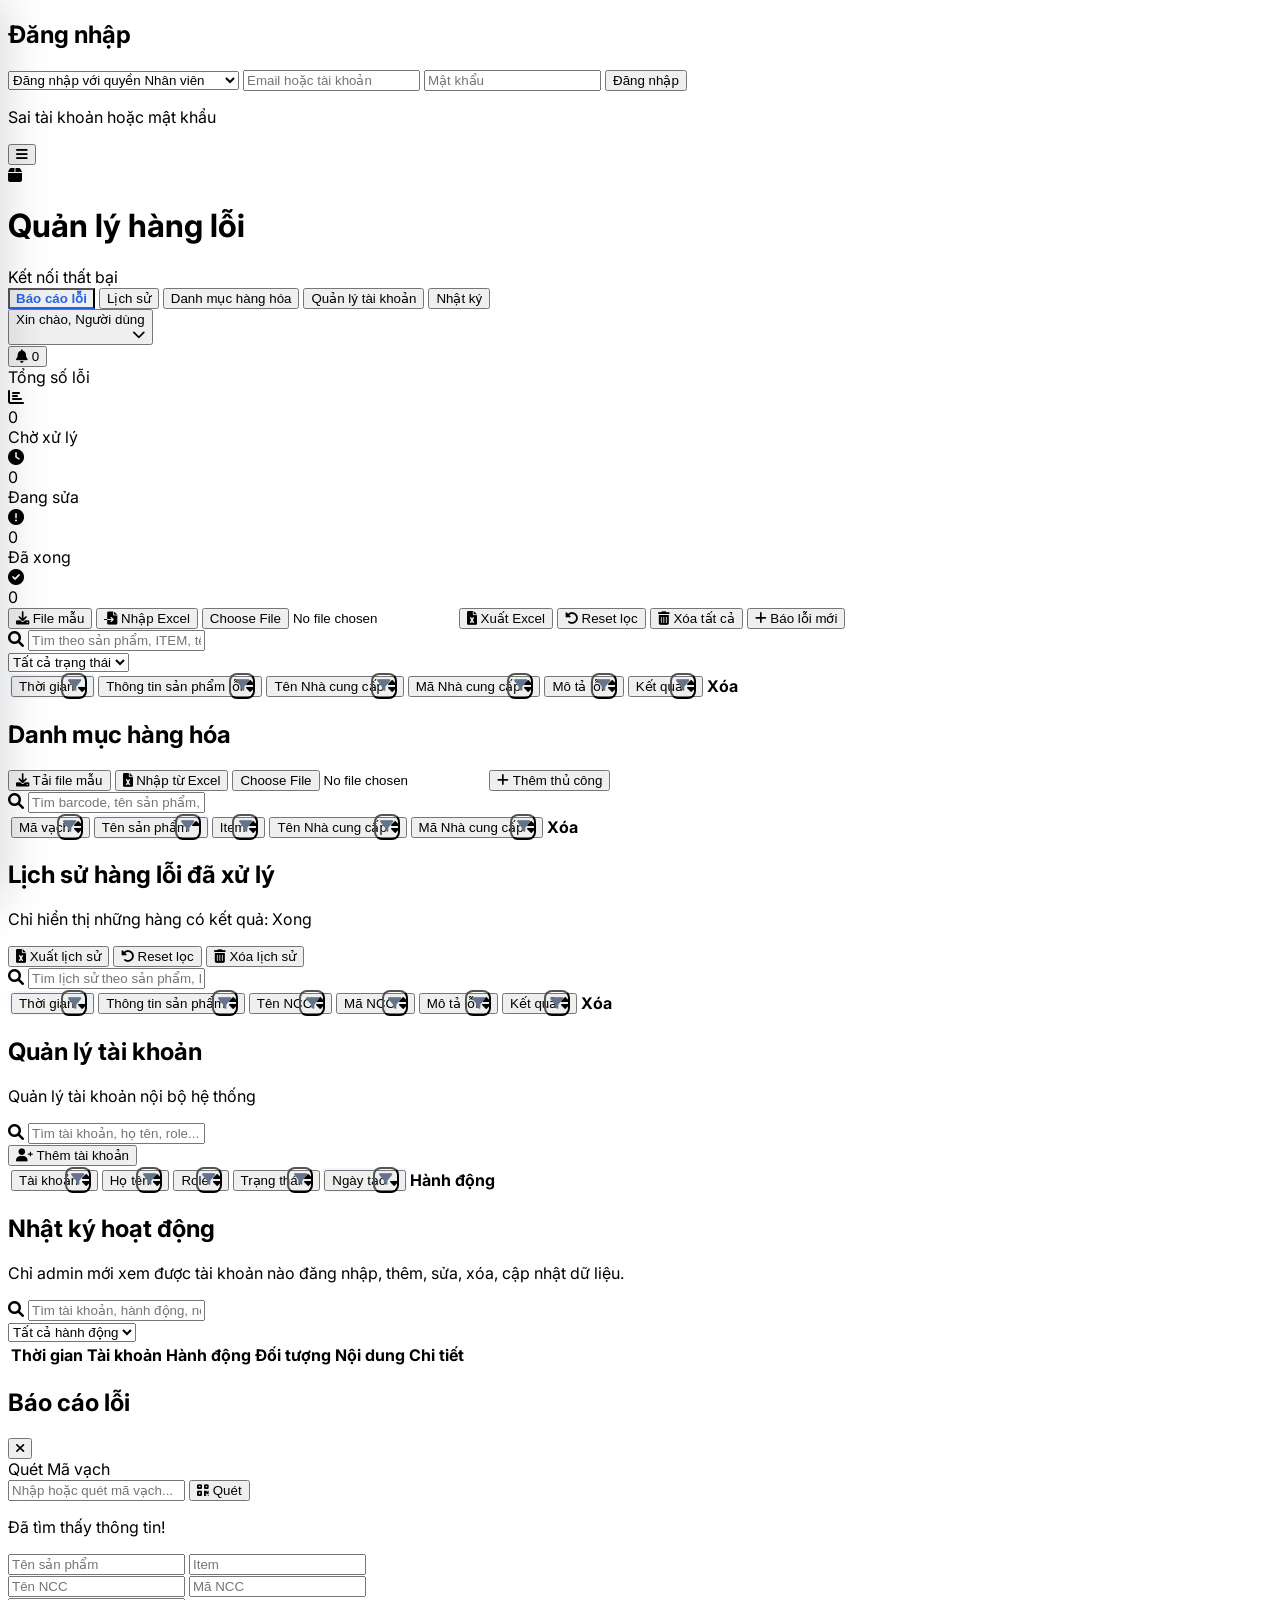
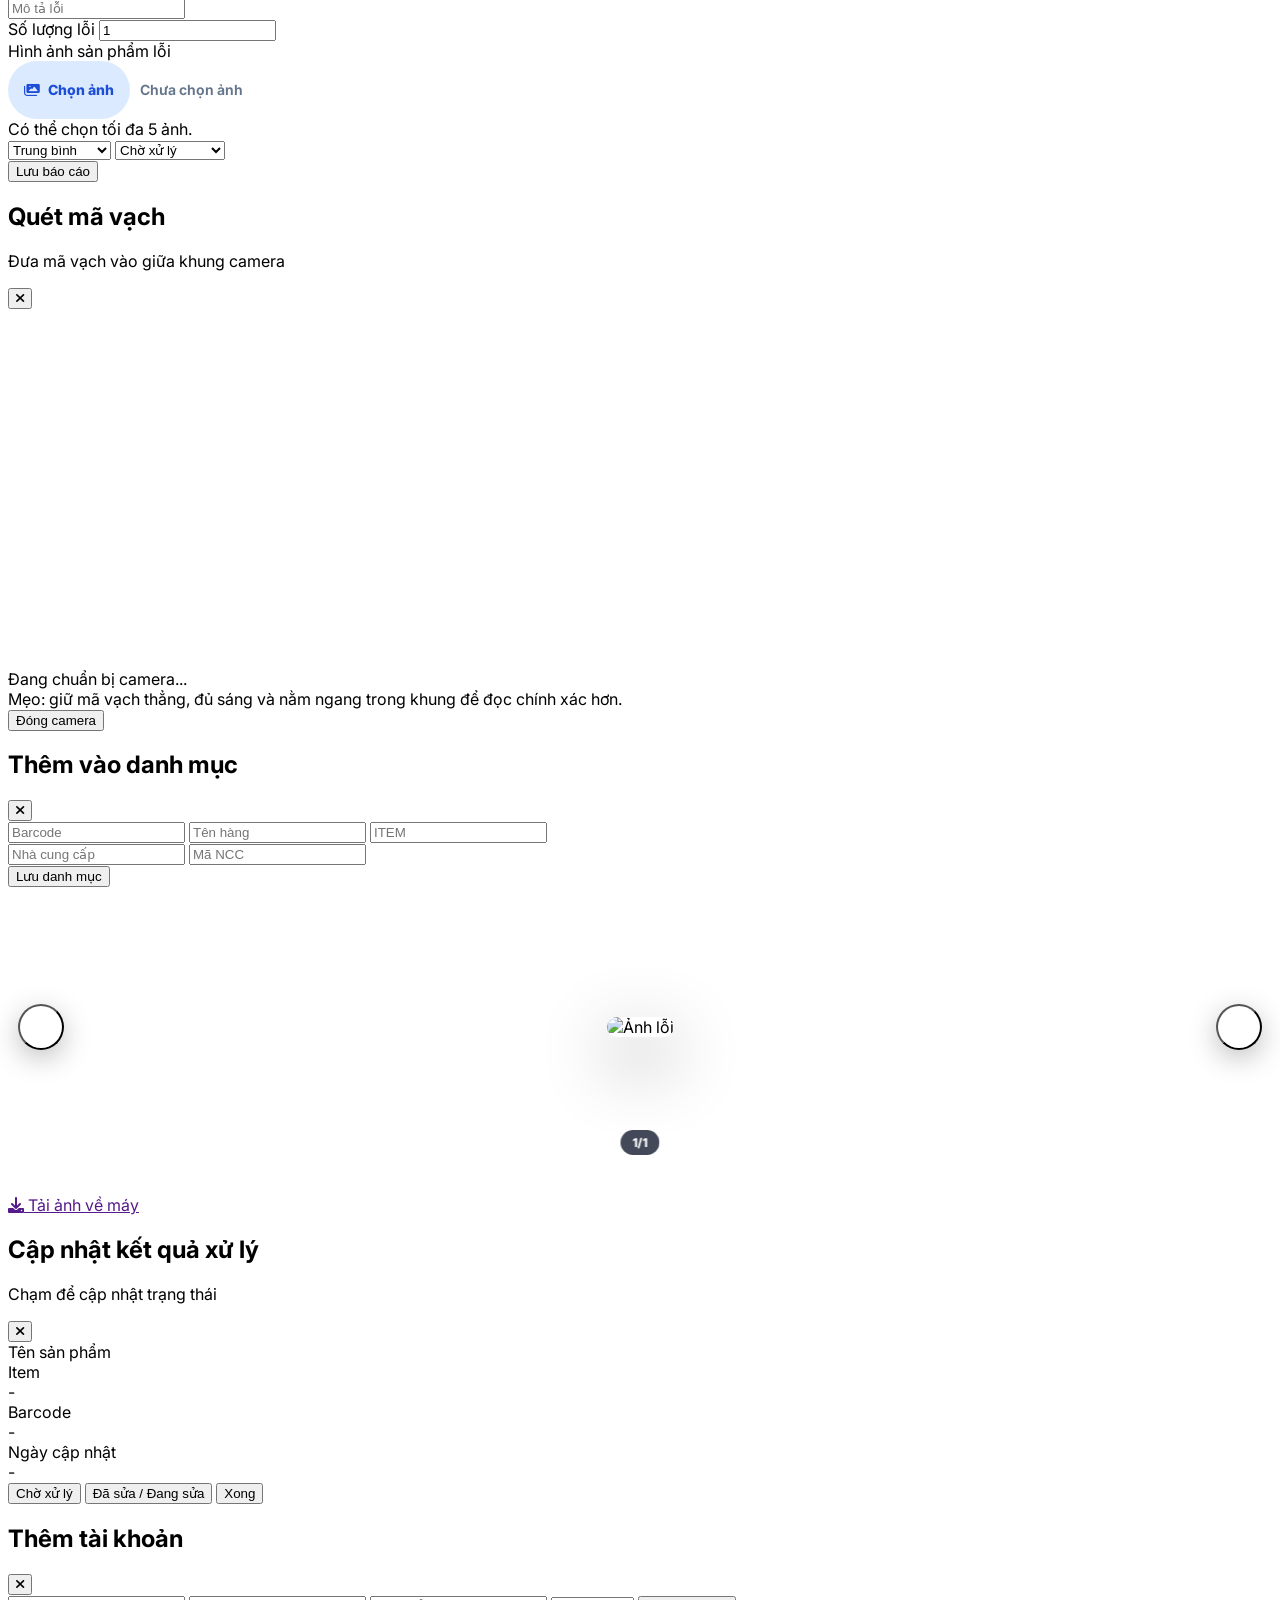
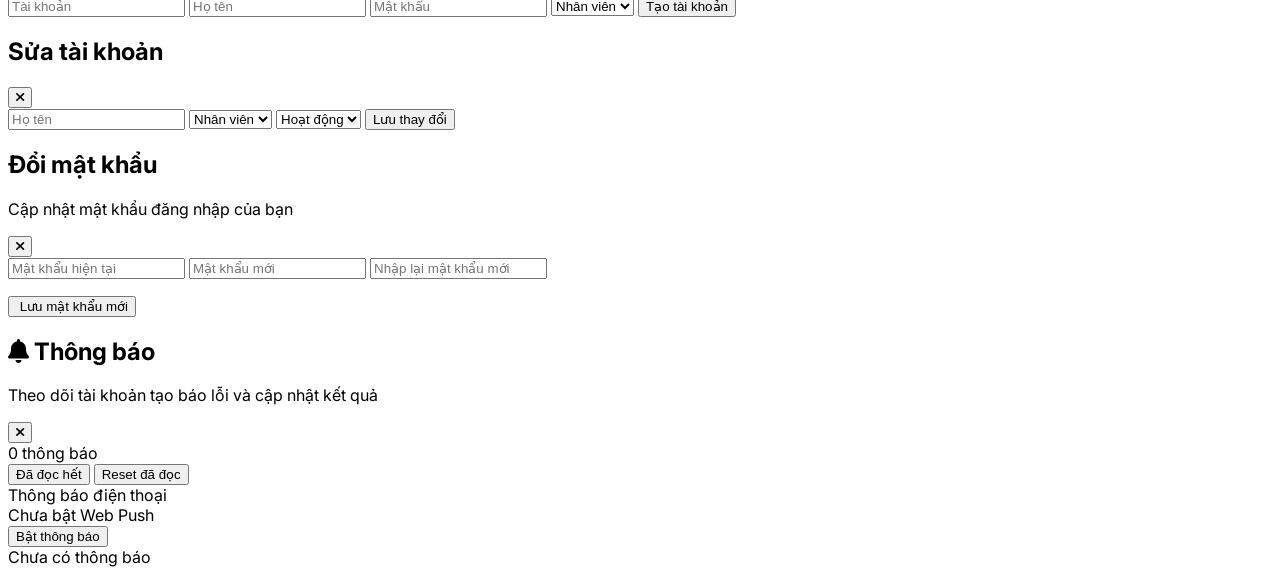
==== commit 98112c56: "Add files via upload" ====
--- a/hang-loi/index.html
+++ b/hang-loi/index.html
@@ -287,7 +287,7 @@
                 </button>
 
                 <button onclick="resetTableFilters('dashboard')"
-                    class="bg-slate-100 hover:bg-slate-200 text-slate-700 px-4 py-2 rounded-lg flex items-center gap-2 border border-slate-200 transition-colors">
+                    class="filter-reset-btn bg-slate-100 hover:bg-slate-200 text-slate-700 px-4 py-2 rounded-lg flex items-center gap-2 border border-slate-200 transition-colors">
                     <i class="fas fa-rotate-left text-blue-600"></i> Reset lọc
                 </button>
 
@@ -460,7 +460,7 @@
 				</button>
 
 				<button onclick="resetTableFilters('history')"
-					class="bg-slate-100 hover:bg-slate-200 text-slate-700 px-4 py-2 rounded-lg flex items-center gap-2 border border-slate-200 transition-colors whitespace-nowrap">
+					class="filter-reset-btn bg-slate-100 hover:bg-slate-200 text-slate-700 px-4 py-2 rounded-lg flex items-center gap-2 border border-slate-200 transition-colors whitespace-nowrap">
 					<i class="fas fa-rotate-left text-blue-600"></i>
 					Reset lọc
 				</button>
@@ -803,15 +803,28 @@
         </div>
     </div>
 
-	<div id="modal-image" class="fixed inset-0 bg-slate-900/90 backdrop-blur-sm z-[60] hidden flex items-center justify-center p-4" onclick="toggleImageModal(false)">
-		<div class="relative max-w-4xl w-full flex flex-col items-center">
-			<button class="absolute -top-12 right-0 text-white text-2xl hover:text-red-500 transition-colors">
+	<div id="modal-image" class="fixed inset-0 bg-slate-900/90 backdrop-blur-sm z-[60] hidden flex items-center justify-center p-3 md:p-4" onclick="toggleImageModal(false)">
+		<div class="image-gallery-modal relative w-full max-w-5xl flex flex-col items-center" onclick="event.stopPropagation()">
+			<button type="button" onclick="toggleImageModal(false)" class="image-gallery-close" aria-label="Đóng xem ảnh">
 				<i class="fas fa-times"></i>
 			</button>
-			<img id="full-res-image" src="" class="max-h-[80vh] w-auto rounded-lg shadow-2xl">
-			<div class="mt-6 flex gap-4">
-				<a id="download-link" href="" download="hinh-anh-loi.jpg" 
-				   class="bg-white text-slate-900 px-6 py-2 rounded-full font-bold flex items-center gap-2 hover:bg-blue-50 transition-colors"
+
+			<div class="image-gallery-stage">
+				<button id="image-gallery-prev" type="button" class="image-gallery-nav image-gallery-prev" onclick="prevDefectImage()" aria-label="Ảnh trước">
+					<i class="fas fa-chevron-left"></i>
+				</button>
+				<img id="full-res-image" src="" class="image-gallery-main-image" alt="Ảnh lỗi">
+				<button id="image-gallery-next" type="button" class="image-gallery-nav image-gallery-next" onclick="nextDefectImage()" aria-label="Ảnh sau">
+					<i class="fas fa-chevron-right"></i>
+				</button>
+				<div id="image-gallery-counter" class="image-gallery-counter">1/1</div>
+			</div>
+
+			<div id="image-gallery-thumbs" class="image-gallery-thumbs"></div>
+
+			<div class="mt-4 flex gap-3">
+				<a id="download-link" href="" download="hinh-anh-loi.jpg"
+				   class="bg-white text-slate-900 px-5 py-2 rounded-full font-bold flex items-center gap-2 hover:bg-blue-50 transition-colors"
 				   onclick="event.stopPropagation()">
 					<i class="fas fa-download text-blue-600"></i> Tải ảnh về máy
 				</a>
--- a/hang-loi/style.css
+++ b/hang-loi/style.css
@@ -1140,6 +1140,62 @@
     display: none !important;
 }
 
+
+
+/* Bộ chọn ảnh custom: tránh hiện chữ trình duyệt "No file chosen" sai khi app đã nhận ảnh preview */
+.defect-file-real-input {
+    position: absolute !important;
+    width: 1px !important;
+    height: 1px !important;
+    padding: 0 !important;
+    margin: -1px !important;
+    overflow: hidden !important;
+    clip: rect(0, 0, 0, 0) !important;
+    white-space: nowrap !important;
+    border: 0 !important;
+    opacity: 0 !important;
+    pointer-events: none !important;
+}
+
+.defect-file-picker-ui {
+    display: flex;
+    align-items: center;
+    gap: 10px;
+    flex-wrap: wrap;
+}
+
+.defect-file-choose-btn {
+    display: inline-flex;
+    align-items: center;
+    gap: 8px;
+    min-height: 40px;
+    padding: 9px 16px;
+    border-radius: 999px;
+    color: #1d4ed8;
+    background: #dbeafe;
+    font-size: 14px;
+    font-weight: 800;
+    cursor: pointer;
+    user-select: none;
+    transition: transform .15s ease, background .15s ease, box-shadow .15s ease;
+}
+
+.defect-file-choose-btn:hover {
+    background: #bfdbfe;
+    transform: translateY(-1px);
+    box-shadow: 0 10px 20px rgba(37, 99, 235, .12);
+}
+
+.defect-file-status {
+    color: #64748b;
+    font-size: 14px;
+    font-weight: 650;
+}
+
+.defect-file-status.has-files {
+    color: #15803d;
+}
+
 .defect-preview-grid {
     display: grid;
     grid-template-columns: repeat(3, minmax(0, 1fr));
@@ -1455,3 +1511,334 @@
         width: 100%;
     }
 }
+
+/* Ẩn nút Reset lọc trên bản mobile, vẫn giữ hiển thị ở desktop */
+@media (max-width: 768px) {
+    .filter-reset-btn {
+        display: none !important;
+    }
+}
+
+/* Hiển thị nhiều ảnh hàng lỗi trong bảng PC và card mobile */
+.defect-image-grid {
+    display: grid;
+    gap: 4px;
+    flex: 0 0 auto;
+    align-content: start;
+}
+
+.defect-image-grid-desktop {
+    grid-template-columns: repeat(2, 44px);
+    width: 92px;
+}
+
+.defect-image-grid-mobile {
+    grid-template-columns: repeat(2, 42px);
+    width: 88px;
+}
+
+.defect-image-thumb {
+    width: 44px;
+    height: 44px;
+    border: 1px solid #e2e8f0;
+    border-radius: 10px;
+    overflow: hidden;
+    background: #f8fafc;
+    padding: 0;
+    cursor: pointer;
+    box-shadow: 0 1px 2px rgba(15, 23, 42, 0.08);
+    transition: transform .15s ease, box-shadow .15s ease, border-color .15s ease;
+}
+
+.defect-image-grid-mobile .defect-image-thumb {
+    width: 42px;
+    height: 42px;
+}
+
+.defect-image-thumb:hover {
+    transform: translateY(-1px);
+    border-color: #60a5fa;
+    box-shadow: 0 0 0 2px rgba(59, 130, 246, 0.18);
+}
+
+.defect-image-thumb img {
+    width: 100%;
+    height: 100%;
+    display: block;
+    object-fit: cover;
+}
+
+.defect-image-count {
+    grid-column: 1 / -1;
+    display: inline-flex;
+    align-items: center;
+    justify-content: center;
+    gap: 4px;
+    min-height: 20px;
+    padding: 2px 6px;
+    border-radius: 999px;
+    background: #eff6ff;
+    color: #2563eb;
+    border: 1px solid #bfdbfe;
+    font-size: 10px;
+    font-weight: 700;
+    line-height: 1;
+    white-space: nowrap;
+}
+
+@media (max-width: 768px) {
+    .defect-image-grid-mobile {
+        grid-template-columns: repeat(2, 46px);
+        width: 96px;
+        gap: 5px;
+    }
+
+    .defect-image-grid-mobile .defect-image-thumb {
+        width: 46px;
+        height: 46px;
+        border-radius: 12px;
+    }
+}
+
+/* Gallery ảnh báo lỗi mới: danh sách chỉ hiển thị 1 ảnh đại diện, bấm vào review ảnh lớn + thumbnail bên dưới */
+.defect-image-review {
+    position: relative;
+    display: block;
+    flex: 0 0 auto;
+    overflow: hidden;
+    border: 1px solid #e2e8f0;
+    background: #f8fafc;
+    padding: 0;
+    cursor: pointer;
+    box-shadow: 0 1px 3px rgba(15, 23, 42, 0.12);
+    transition: transform .15s ease, box-shadow .15s ease, border-color .15s ease;
+}
+
+.defect-image-review:hover {
+    transform: translateY(-1px);
+    border-color: #60a5fa;
+    box-shadow: 0 0 0 3px rgba(59, 130, 246, 0.18);
+}
+
+.defect-image-review-desktop {
+    width: 172px;
+    height: 172px;
+    border-radius: 16px;
+}
+
+.defect-image-review-mobile {
+    width: 84px;
+    height: 84px;
+    border-radius: 18px;
+}
+
+.defect-image-review img {
+    width: 100%;
+    height: 100%;
+    display: block;
+    object-fit: cover;
+}
+
+.defect-image-review-count {
+    position: absolute;
+    right: 5px;
+    bottom: 5px;
+    display: inline-flex;
+    align-items: center;
+    gap: 4px;
+    padding: 3px 7px;
+    border-radius: 999px;
+    background: rgba(15, 23, 42, .82);
+    color: #fff;
+    font-size: 10px;
+    font-weight: 800;
+    line-height: 1;
+    backdrop-filter: blur(4px);
+}
+
+.defect-image-review-count.single {
+    width: 24px;
+    height: 24px;
+    justify-content: center;
+    padding: 0;
+}
+
+.image-gallery-modal {
+    max-height: 96vh;
+}
+
+.image-gallery-close {
+    position: absolute;
+    top: -48px;
+    right: 0;
+    width: 42px;
+    height: 42px;
+    border-radius: 999px;
+    background: rgba(255, 255, 255, .14);
+    color: #fff;
+    display: inline-flex;
+    align-items: center;
+    justify-content: center;
+    font-size: 22px;
+    transition: background .15s ease, color .15s ease, transform .15s ease;
+}
+
+.image-gallery-close:hover {
+    background: rgba(239, 68, 68, .22);
+    color: #fecaca;
+    transform: scale(1.04);
+}
+
+.image-gallery-stage {
+    position: relative;
+    width: 100%;
+    min-height: 280px;
+    max-height: calc(96vh - 190px);
+    display: flex;
+    align-items: center;
+    justify-content: center;
+}
+
+.image-gallery-main-image {
+    max-width: 100%;
+    max-height: calc(96vh - 210px);
+    width: auto;
+    height: auto;
+    object-fit: contain;
+    border-radius: 16px;
+    box-shadow: 0 24px 70px rgba(0, 0, 0, .45);
+    background: rgba(255,255,255,.06);
+}
+
+.image-gallery-nav {
+    position: absolute;
+    top: 50%;
+    transform: translateY(-50%);
+    z-index: 2;
+    width: 46px;
+    height: 46px;
+    border-radius: 999px;
+    background: rgba(255, 255, 255, .18);
+    color: white;
+    display: inline-flex;
+    align-items: center;
+    justify-content: center;
+    font-size: 18px;
+    box-shadow: 0 8px 28px rgba(0, 0, 0, .25);
+    backdrop-filter: blur(8px);
+    transition: background .15s ease, transform .15s ease;
+}
+
+.image-gallery-nav:hover {
+    background: rgba(59, 130, 246, .72);
+    transform: translateY(-50%) scale(1.06);
+}
+
+.image-gallery-prev { left: 10px; }
+.image-gallery-next { right: 10px; }
+
+.image-gallery-counter {
+    position: absolute;
+    left: 50%;
+    bottom: 12px;
+    transform: translateX(-50%);
+    padding: 5px 12px;
+    border-radius: 999px;
+    background: rgba(15, 23, 42, .78);
+    color: #fff;
+    font-size: 12px;
+    font-weight: 800;
+    backdrop-filter: blur(8px);
+}
+
+.image-gallery-thumbs {
+    width: 100%;
+    max-width: 760px;
+    margin-top: 14px;
+    display: flex;
+    gap: 8px;
+    justify-content: center;
+    align-items: center;
+    overflow-x: auto;
+    padding: 6px 4px 8px;
+    scrollbar-width: thin;
+}
+
+.image-gallery-thumb {
+    flex: 0 0 auto;
+    width: 62px;
+    height: 62px;
+    border-radius: 14px;
+    overflow: hidden;
+    padding: 0;
+    border: 2px solid rgba(255,255,255,.24);
+    background: rgba(255,255,255,.10);
+    opacity: .62;
+    transition: opacity .15s ease, transform .15s ease, border-color .15s ease, box-shadow .15s ease;
+}
+
+.image-gallery-thumb img {
+    width: 100%;
+    height: 100%;
+    object-fit: cover;
+    display: block;
+}
+
+.image-gallery-thumb:hover,
+.image-gallery-thumb.active {
+    opacity: 1;
+    transform: translateY(-2px);
+    border-color: #60a5fa;
+    box-shadow: 0 0 0 3px rgba(96, 165, 250, .22);
+}
+
+@media (max-width: 768px) {
+    .image-gallery-modal {
+        max-height: 100vh;
+    }
+
+    .image-gallery-close {
+        top: 8px;
+        right: 8px;
+        z-index: 5;
+        background: rgba(15, 23, 42, .56);
+    }
+
+    .image-gallery-stage {
+        min-height: 230px;
+        max-height: calc(100vh - 180px);
+    }
+
+    .image-gallery-main-image {
+        max-height: calc(100vh - 205px);
+        border-radius: 14px;
+    }
+
+    .image-gallery-nav {
+        width: 40px;
+        height: 40px;
+        font-size: 15px;
+    }
+
+    .image-gallery-prev { left: 4px; }
+    .image-gallery-next { right: 4px; }
+
+    .image-gallery-thumbs {
+        justify-content: flex-start;
+        max-width: 100%;
+        gap: 7px;
+        padding-left: 6px;
+        padding-right: 6px;
+    }
+
+    .image-gallery-thumb {
+        width: 56px;
+        height: 56px;
+        border-radius: 12px;
+    }
+
+    .defect-image-review-mobile {
+        width: 88px;
+        height: 88px;
+    }
+}
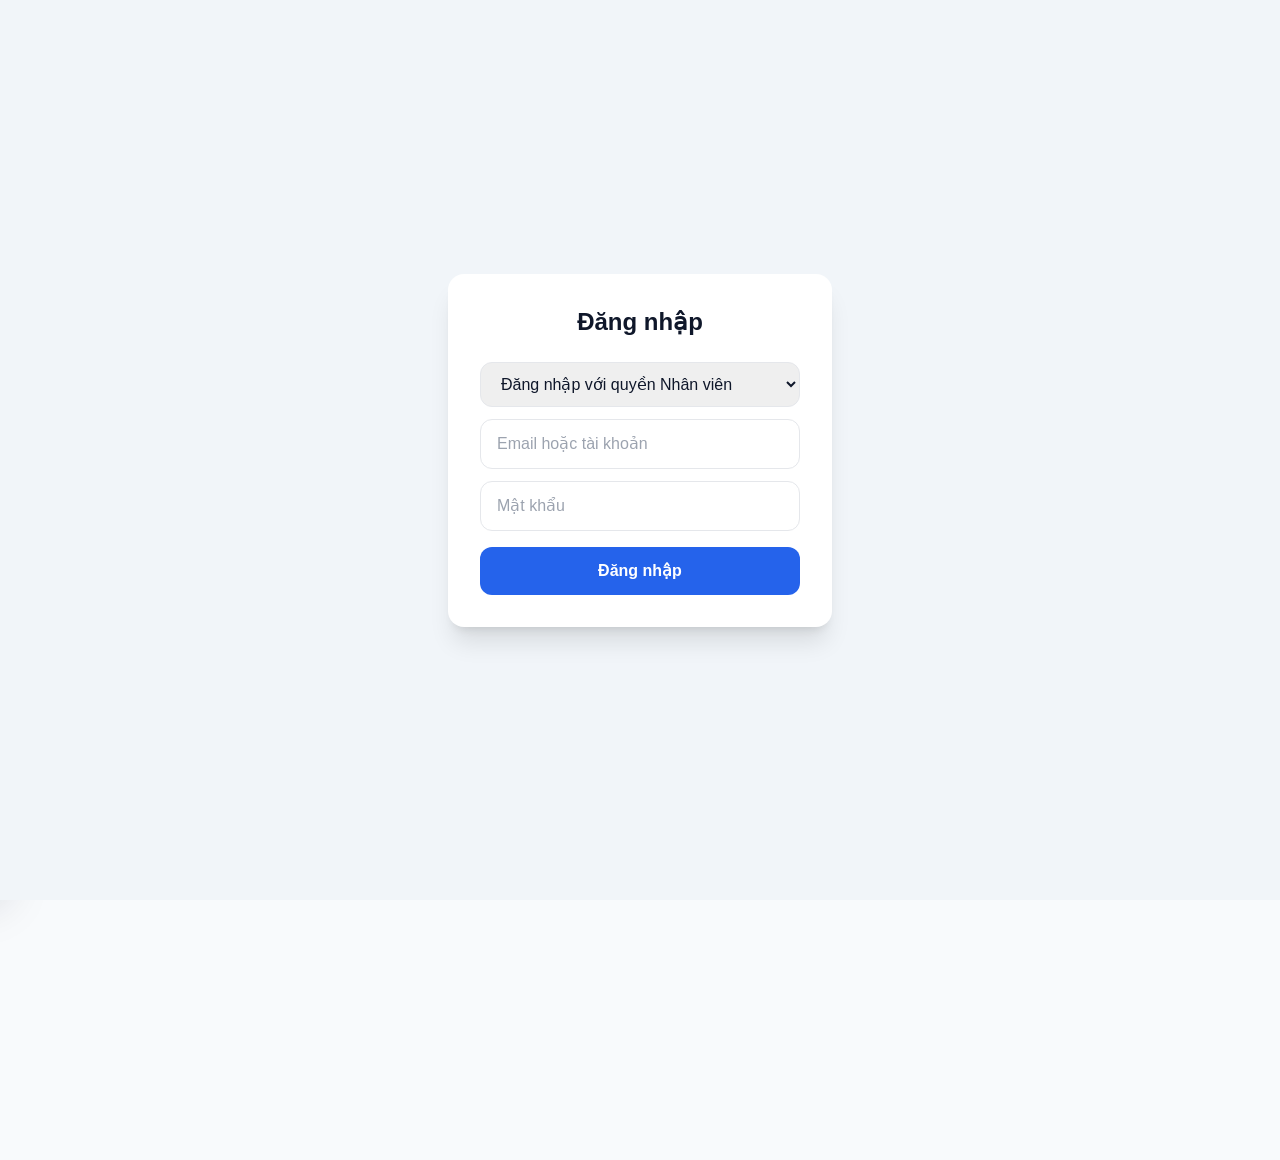
==== commit ebd13f98: "Add files via upload" ====
--- a/hang-loi/index.html
+++ b/hang-loi/index.html
@@ -2,29 +2,18 @@
 <html lang="vi">
 <head>
     <meta charset="UTF-8">
-    <meta name="viewport" content="width=device-width, initial-scale=1.0">
-    <title>Quản lý hàng lỗi</title>
-    <script src="https://cdn.tailwindcss.com">            };
-        }
-
-    
-        document.addEventListener('DOMContentLoaded', () => {
-            updateBodyRoleClass();
-            if (window.innerWidth <= 768 && currentRole !== 'admin') {
-                updateMobilePersonalAccount();
-            }
-        });
-
-    </script>
+    <meta name="viewport" content="width=device-width, initial-scale=1.0, viewport-fit=cover, interactive-widget=resizes-content">
+    <title>Dashboard | Quản lý hàng lỗi</title>
+    <link rel="stylesheet" href="./tailwind.min.css?v=3.14.0">
     <link href="https://cdnjs.cloudflare.com/ajax/libs/font-awesome/6.0.0/css/all.min.css" rel="stylesheet">
-	<script src="https://cdn.jsdelivr.net/npm/browser-image-compression@2.0.2/dist/browser-image-compression.js"></script>
+	<script defer src="./vendor/browser-image-compression.js?v=3.14.0"></script>
     <!-- SheetJS for Excel -->
-    <script src="https://cdnjs.cloudflare.com/ajax/libs/xlsx/0.18.5/xlsx.full.min.js"></script>
+    <script defer src="./vendor/xlsx.full.min.js?v=3.14.0"></script>
     <!-- Camera Barcode Scanner -->
     <!-- Barcode Detector polyfill sẽ được nạp động bằng import() khi cần quét -->
     <!-- Supabase JS Client -->
-    <script src="https://cdn.jsdelivr.net/npm/@supabase/supabase-js@2"></script>
-    <link rel="stylesheet" href="./style.css">
+    <script defer src="./vendor/supabase.umd.js?v=3.14.0"></script>
+    <link rel="stylesheet" href="./style.css?v=3.33.7">
 </head>
 <body class="bg-slate-50 text-slate-900 min-h-screen pb-20 md:pb-0">
 
@@ -60,7 +49,7 @@
 			<input id="login-pass" type="password" placeholder="Mật khẩu"
 				class="w-full mb-4 px-4 py-3 border rounded-xl outline-none">
 
-			<button onclick="loginApp()"
+			<button type="submit"
 				class="w-full bg-blue-600 text-white py-3 rounded-xl font-bold hover:bg-blue-700">
 				Đăng nhập
 			</button>
@@ -80,26 +69,30 @@
                     title="Mở menu" aria-label="Mở menu">
                     <i class="fas fa-bars text-xl"></i>
                 </button>
-                <div class="p-2 bg-blue-600 rounded-lg shrink-0">
-                    <i class="fas fa-box text-white text-xl"></i>
-                </div>
-                <h1 class="text-lg md:text-xl font-bold tracking-tight truncate">Quản lý hàng lỗi</h1>
+                <button id="header-brand-home" type="button" onclick="handleHeaderBrandClick()"
+                    class="header-brand-home flex items-center gap-3 min-w-0"
+                    title="Về Dashboard" aria-label="Về Dashboard">
+                    <span class="p-2 bg-blue-600 rounded-lg shrink-0">
+                        <i class="fas fa-box text-white text-xl"></i>
+                    </span>
+                    <span class="text-lg md:text-xl font-bold tracking-tight truncate">Quản lý hàng lỗi</span>
+                </button>
                 <div id="connection-status" class="text-xs text-slate-500 bg-slate-100 px-3 py-1 rounded-full flex items-center gap-2 shrink-0">
                     <span id="status-dot" class="w-2 h-2 rounded-full bg-yellow-400"></span>
                     <span id="status-text">Đang kết nối Supabase...</span>
                 </div>
             </div>
             <nav id="top-tab-nav" class="hidden">
-				<button onclick="switchTab('dashboard')" id="tab-dashboard" class="py-5 px-1 tab-active transition-all">Báo cáo lỗi</button>
+				<button onclick="switchTab('dashboard')" id="tab-dashboard" class="admin-only py-5 px-1 tab-active transition-all">Dashboard</button>
+				<button onclick="switchTab('defects')" id="tab-defects" class="py-5 px-1 text-slate-500 hover:text-blue-600 transition-all">Hàng lỗi</button>
 				<button onclick="switchTab('history')" id="tab-history" class="py-5 px-1 text-slate-500 hover:text-blue-600 transition-all">Lịch sử</button>
 				<button onclick="switchTab('catalog')" id="tab-catalog" class="admin-po-only py-5 px-1 text-slate-500 hover:text-blue-600 transition-all">
 					Danh mục hàng hóa
 				</button>
 				<button onclick="switchTab('users')" 
 					id="tab-users"
-					class="admin-only py-5 px-1 text-slate-500 hover:text-blue-600 transition-all">
-					
-					Quản lý tài khoản
+					class="py-5 px-1 text-slate-500 hover:text-blue-600 transition-all">
+					<span id="top-account-tab-label">Tài khoản</span>
 				</button>
 				<button onclick="switchTab('logs')"
 					id="tab-logs"
@@ -166,9 +159,14 @@
         </div>
 
         <div class="p-3 space-y-1">
-            <button onclick="switchTab('dashboard'); toggleSideMenu(false);" id="side-tab-dashboard" class="side-menu-item active">
-                <i class="fas fa-clipboard-list"></i>
-                <span>Báo cáo lỗi</span>
+            <button onclick="switchTab('dashboard'); toggleSideMenu(false);" id="side-tab-dashboard" class="admin-only side-menu-item active">
+                <i class="fas fa-chart-pie"></i>
+                <span>Dashboard</span>
+            </button>
+
+            <button onclick="switchTab('defects'); toggleSideMenu(false);" id="side-tab-defects" class="side-menu-item">
+                <i class="fas fa-triangle-exclamation"></i>
+                <span>Hàng lỗi</span>
             </button>
 
             <button onclick="switchTab('history'); toggleSideMenu(false);" id="side-tab-history" class="side-menu-item">
@@ -181,9 +179,9 @@
                 <span>Danh mục hàng hóa</span>
             </button>
 
-            <button onclick="switchTab('users'); toggleSideMenu(false);" id="side-tab-users" class="admin-only side-menu-item">
-                <i class="fas fa-users-gear"></i>
-                <span>Quản lý tài khoản</span>
+            <button onclick="switchTab('users'); toggleSideMenu(false);" id="side-tab-users" class="side-menu-item">
+                <i id="side-account-tab-icon" class="fas fa-user-circle"></i>
+                <span id="side-account-tab-label">Tài khoản</span>
             </button>
 
             <button onclick="switchTab('logs'); toggleSideMenu(false);" id="side-tab-logs" class="admin-only side-menu-item">
@@ -194,74 +192,188 @@
     </aside>
 
 
-	<!-- Mobile Bottom Nav -->
-	<nav id="mobile-bottom-nav"
-		class="md:hidden fixed bottom-0 left-0 right-0 z-50 bg-white border-t border-slate-200 shadow-[0_-4px_20px_rgba(15,23,42,0.08)] px-2 py-2 grid grid-cols-5 gap-1">
-
-		<button onclick="switchTab('dashboard')" id="m-tab-dashboard"
-			class="flex flex-col items-center justify-center gap-1 py-2 rounded-xl text-blue-600 bg-blue-50 font-semibold text-[11px]">
-			<i class="fas fa-clipboard-list text-lg"></i>
-			<span>Báo lỗi</span>
-		</button>
-
-		<button onclick="switchTab('history')" id="m-tab-history"
-			class="flex flex-col items-center justify-center gap-1 py-2 rounded-xl text-slate-500 font-semibold text-[11px]">
-			<i class="fas fa-rotate-left text-lg"></i>
-			<span>Lịch sử</span>
-		</button>
-
-		<button onclick="switchTab('catalog')" id="m-tab-catalog"
-			class="admin-po-only flex flex-col items-center justify-center gap-1 py-2 rounded-xl text-slate-500 font-semibold text-[11px]">
-			<i class="fas fa-boxes-stacked text-lg"></i>
-			<span>Danh mục</span>
-		</button>
-
-		<button onclick="switchTab('users')" id="m-tab-users"
-			class="mobile-account-tab flex flex-col items-center justify-center gap-1 py-2 rounded-xl text-slate-500 font-semibold text-[11px]">
-			<i class="fas fa-users-gear text-lg"></i>
-			<span>Tài khoản</span>
-		</button>
-
-		<button onclick="switchTab('logs')" id="m-tab-logs"
-			class="admin-only flex flex-col items-center justify-center gap-1 py-2 rounded-xl text-slate-500 font-semibold text-[11px]">
-			<i class="fas fa-clipboard-list text-lg"></i>
-			<span>Log</span>
-		</button>
-
-	</nav>
 
     <!-- Dashboard View -->
-    <main id="view-dashboard" class="w-[94%] max-w-[1600px] mx-auto px-4 sm:px-6 lg:px-8 py-8">
-        <!-- Stats Dashboard -->
-        <div class="grid grid-cols-2 md:grid-cols-4 gap-3 md:gap-4 mb-6 md:mb-8">
-            <div class="bg-white border border-slate-200 p-4 md:p-5 rounded-2xl shadow-sm">
-                <div class="flex justify-between items-start mb-2">
-                    <span class="text-sm font-medium text-slate-500">Tổng số lỗi</span>
-                    <div class="p-2 rounded-lg text-blue-600 bg-blue-50"><i class="fas fa-chart-bar"></i></div>
-                </div>
-                <div id="stat-total" class="text-2xl font-bold">0</div>
-            </div>
-            <div class="bg-white border border-slate-200 p-4 md:p-5 rounded-2xl shadow-sm">
-                <div class="flex justify-between items-start mb-2">
-                    <span class="text-sm font-medium text-slate-500">Chờ xử lý</span>
-                    <div class="p-2 rounded-lg text-yellow-600 bg-yellow-50"><i class="fas fa-clock"></i></div>
-                </div>
-                <div id="stat-pending" class="text-2xl font-bold">0</div>
-            </div>
-            <div class="bg-white border border-slate-200 p-4 md:p-5 rounded-2xl shadow-sm">
-                <div class="flex justify-between items-start mb-2">
-                    <span class="text-sm font-medium text-slate-500">Đang sửa</span>
-                    <div class="p-2 rounded-lg text-orange-600 bg-orange-50"><i class="fas fa-exclamation-circle"></i></div>
-                </div>
-                <div id="stat-fixing" class="text-2xl font-bold">0</div>
-            </div>
-            <div class="bg-white border border-slate-200 p-4 md:p-5 rounded-2xl shadow-sm">
-                <div class="flex justify-between items-start mb-2">
-                    <span class="text-sm font-medium text-slate-500">Đã xong</span>
-                    <div class="p-2 rounded-lg text-green-600 bg-green-50"><i class="fas fa-check-circle"></i></div>
-                </div>
-                <div id="stat-resolved" class="text-2xl font-bold">0</div>
-            </div>
+    <main id="view-dashboard" class="admin-only w-[94%] max-w-[1600px] mx-auto px-4 sm:px-6 lg:px-8 py-8">
+        <!-- Dashboard Analytics -->
+        <section class="dashboard-shell mb-7">
+            <div class="dashboard-hero-card">
+                <div class="dashboard-hero-copy">
+                    <div class="dashboard-eyebrow"><i class="fas fa-chart-line"></i> Tổng quan hoạt động</div>
+                    <h2>Dashboard hàng lỗi</h2>
+                    <p id="dashboard-period-caption">Theo dõi tình trạng hàng lỗi trong 30 ngày gần nhất.</p>
+                </div>
+                <div class="dashboard-hero-actions">
+                    <div class="dashboard-period-control">
+                        <label for="dashboard-period">Thời gian thống kê</label>
+                        <div class="dashboard-period-select">
+                            <i class="fas fa-calendar-days"></i>
+                            <select id="dashboard-period" onchange="handleDashboardPeriodChange()">
+                                <option value="7">7 ngày gần nhất</option>
+                                <option value="30" selected>30 ngày gần nhất</option>
+                                <option value="90">90 ngày gần nhất</option>
+                                <option value="custom">Tùy chọn ngày</option>
+                                <option value="all">Toàn bộ dữ liệu</option>
+                            </select>
+                            <i class="fas fa-chevron-down"></i>
+                        </div>
+                        <div id="dashboard-custom-range" class="dashboard-custom-range hidden">
+                            <label>
+                                <span>Từ ngày</span>
+                                <input id="dashboard-date-from" type="date">
+                            </label>
+                            <label>
+                                <span>Đến ngày</span>
+                                <input id="dashboard-date-to" type="date">
+                            </label>
+                            <button type="button" onclick="applyDashboardCustomRange()">
+                                <i class="fas fa-filter"></i> Áp dụng
+                            </button>
+                        </div>
+                    </div>
+                </div>
+            </div>
+
+            <div id="dashboard-analytics-content" class="dashboard-analytics-content">
+            <div class="dashboard-kpi-grid">
+                <article class="dashboard-kpi-card dashboard-kpi-blue" data-status-card="All" role="button" tabindex="0" onclick="applyDashboardStatusFilter('All')" onkeydown="handleDashboardCardKey(event, 'All')">
+                    <div class="dashboard-kpi-top">
+                        <div>
+                            <span class="dashboard-kpi-label">Tổng số lượng lỗi</span>
+                            <strong id="stat-total">0</strong>
+                        </div>
+                        <span class="dashboard-kpi-icon"><i class="fas fa-boxes-stacked"></i></span>
+                    </div>
+                    <div class="dashboard-kpi-foot">
+                        <span id="dashboard-total-reports">0 báo cáo</span>
+                        <span id="dashboard-total-trend" class="dashboard-trend neutral">Chưa có dữ liệu kỳ trước</span>
+                    </div>
+                </article>
+
+                <article class="dashboard-kpi-card dashboard-kpi-amber" data-status-card="Pending" role="button" tabindex="0" onclick="applyDashboardStatusFilter('Pending')" onkeydown="handleDashboardCardKey(event, 'Pending')">
+                    <div class="dashboard-kpi-top">
+                        <div>
+                            <span class="dashboard-kpi-label">Số lượng chờ xử lý</span>
+                            <strong id="stat-pending">0</strong>
+                        </div>
+                        <span class="dashboard-kpi-icon"><i class="fas fa-hourglass-half"></i></span>
+                    </div>
+                    <div class="dashboard-kpi-foot">
+                        <span id="dashboard-pending-share">0 báo cáo · 0%</span>
+                        <span class="dashboard-kpi-note"><i class="fas fa-circle"></i> Cần theo dõi</span>
+                    </div>
+                </article>
+<article class="dashboard-kpi-card dashboard-kpi-green" data-status-card="Resolved" role="button" tabindex="0" onclick="applyDashboardStatusFilter('Resolved')" onkeydown="handleDashboardCardKey(event, 'Resolved')">
+                    <div class="dashboard-kpi-top">
+                        <div>
+                            <span class="dashboard-kpi-label">Số lượng đã hoàn thành</span>
+                            <strong id="stat-resolved">0</strong>
+                        </div>
+                        <span class="dashboard-kpi-icon"><i class="fas fa-circle-check"></i></span>
+                    </div>
+                    <div class="dashboard-kpi-foot">
+                        <span id="dashboard-completion-rate">0 báo cáo · 0%</span>
+                        <span id="dashboard-today-count" class="dashboard-kpi-note">Hôm nay: 0 hoàn thành</span>
+                    </div>
+                </article>
+            </div>
+
+            <div class="dashboard-operations-grid">
+                <article class="dashboard-operation-card">
+                    <span class="dashboard-operation-icon bg-blue"><i class="fas fa-stopwatch"></i></span>
+                    <div><span>Thời gian hoàn tất TB</span><strong id="dashboard-avg-resolution">Chưa có dữ liệu</strong></div>
+                </article>
+                <article class="dashboard-operation-card">
+                    <span class="dashboard-operation-icon bg-red" aria-hidden="true">
+                        <svg class="dashboard-operation-svg" viewBox="0 0 24 24" fill="none" xmlns="http://www.w3.org/2000/svg">
+                            <path d="M7 3.75H13.25L17.75 8.25V13.25" stroke="currentColor" stroke-width="1.9" stroke-linecap="round" stroke-linejoin="round"/>
+                            <path d="M7 3.75C5.89543 3.75 5 4.64543 5 5.75V18.25C5 19.3546 5.89543 20.25 7 20.25H12.5" stroke="currentColor" stroke-width="1.9" stroke-linecap="round"/>
+                            <path d="M13 3.75V8.5H17.75" stroke="currentColor" stroke-width="1.9" stroke-linejoin="round"/>
+                            <circle cx="17.5" cy="17.5" r="3.75" stroke="currentColor" stroke-width="1.9"/>
+                            <path d="M17.5 15.75V19.25M15.75 17.5H19.25" stroke="currentColor" stroke-width="1.9" stroke-linecap="round"/>
+                        </svg>
+                    </span>
+                    <div><span>Báo cáo mới hôm nay</span><strong id="dashboard-created-today">0 báo cáo</strong></div>
+                </article>
+                <article class="dashboard-operation-card">
+                    <span class="dashboard-operation-icon bg-green"><i class="fas fa-check-double"></i></span>
+                    <div><span>Hoàn thành hôm nay</span><strong id="dashboard-resolved-today">0 báo cáo</strong></div>
+                </article>
+                <article class="dashboard-operation-card" role="button" tabindex="0" onclick="applyDashboardAgingFilter('older7')">
+                    <span class="dashboard-operation-icon bg-amber"><i class="fas fa-clock-rotate-left"></i></span>
+                    <div><span>Tồn đọng trên 7 ngày</span><strong id="dashboard-open-over7">0 mục</strong></div>
+                </article>
+            </div>
+
+            <div class="dashboard-insights-grid">
+                <article class="dashboard-panel dashboard-trend-panel">
+                    <div class="dashboard-panel-head">
+                        <div>
+                            <span class="dashboard-panel-kicker">Xu hướng</span>
+                            <h3>Số báo cáo phát sinh</h3>
+                        </div>
+                        <span id="dashboard-trend-total" class="dashboard-panel-badge">0 báo cáo</span>
+                    </div>
+                    <div id="dashboard-trend-bars" class="dashboard-bars" aria-label="Biểu đồ xu hướng báo cáo lỗi"></div>
+                </article>
+
+                <article class="dashboard-panel dashboard-status-panel">
+                    <div class="dashboard-panel-head">
+                        <div>
+                            <span class="dashboard-panel-kicker">Trạng thái</span>
+                            <h3>Tỷ lệ xử lý theo báo cáo</h3>
+                        </div>
+                    </div>
+                    <div class="dashboard-status-content">
+                        <div id="dashboard-status-donut" class="dashboard-donut">
+                            <div class="dashboard-donut-center">
+                                <strong id="dashboard-donut-rate">0%</strong>
+                                <span>Tỷ lệ hoàn thành</span>
+                                <small id="dashboard-donut-total">0 báo cáo</small>
+                            </div>
+                        </div>
+                        <div id="dashboard-status-legend" class="dashboard-status-legend"></div>
+                    </div>
+                </article>
+            </div>
+
+            <div class="dashboard-lower-grid">
+                <article class="dashboard-panel">
+                    <div class="dashboard-panel-head">
+                        <div>
+                            <span class="dashboard-panel-kicker">Nhà cung cấp</span>
+                            <h3>NCC có nhiều báo cáo lỗi</h3>
+                        </div>
+                        <span class="dashboard-panel-badge"><i class="fas fa-ranking-star"></i> Top 5</span>
+                    </div>
+                    <div id="dashboard-top-vendors" class="dashboard-vendor-list"></div>
+                </article>
+
+                <article class="dashboard-panel">
+                    <div class="dashboard-panel-head">
+                        <div>
+                            <span class="dashboard-panel-kicker">Ưu tiên xử lý</span>
+                            <h3>Hàng lỗi cần chú ý</h3>
+                        </div>
+                        <span id="dashboard-priority-count" class="dashboard-panel-badge">0 mục</span>
+                    </div>
+                    <div id="dashboard-priority-list" class="dashboard-priority-list"></div>
+                </article>
+            </div>
+            </div><!-- /dashboard-analytics-content -->
+        </section>
+
+    </main>
+
+    <!-- Defects View -->
+    <main id="view-defects" class="w-[94%] max-w-[1600px] mx-auto px-4 sm:px-6 lg:px-8 py-8 hidden">
+        <div class="dashboard-list-title" id="dashboard-detail-section">
+            <div>
+                <span class="dashboard-panel-kicker">Hàng lỗi</span>
+                <h2>Danh sách báo cáo hàng lỗi</h2>
+                <p>Theo dõi, tìm kiếm, lọc, cập nhật trạng thái hoặc xuất dữ liệu Excel.</p>
+            </div>
+            <span id="dashboard-visible-count" class="dashboard-list-count">0 mục</span>
         </div>
 
         <!-- Controls -->
@@ -316,13 +428,30 @@
 
                 <select 
                     id="filter-status"
-                    class="w-full md:w-56 bg-white border border-slate-200 rounded-xl px-4 py-2 outline-none focus:ring-2 focus:ring-blue-500"
-                    onchange="renderDashboard()"
+                    class="w-full md:w-52 bg-white border border-slate-200 rounded-xl px-4 py-2 outline-none focus:ring-2 focus:ring-blue-500"
+                    onchange="rememberDashboardFilters(); renderDashboard()"
                 >
-                    <option value="All">Tất cả trạng thái</option>
+                    <option value="All">Đang xử lý: tất cả</option>
                     <option value="Pending">Chờ xử lý</option>
-                    <option value="Fixing">Đang sửa</option>
                     <option value="Resolved">Đã hoàn thành</option>
+                </select>
+
+                <select id="filter-severity"
+                    class="w-full md:w-48 bg-white border border-slate-200 rounded-xl px-4 py-2 outline-none focus:ring-2 focus:ring-blue-500"
+                    onchange="rememberDashboardFilters(); renderDashboard()">
+                    <option value="All">Tất cả mức độ</option>
+                    <option value="High">Nghiêm trọng</option>
+                    <option value="Medium">Trung bình</option>
+                    <option value="Low">Thấp</option>
+                </select>
+
+                <select id="filter-aging"
+                    class="w-full md:w-52 bg-white border border-slate-200 rounded-xl px-4 py-2 outline-none focus:ring-2 focus:ring-blue-500"
+                    onchange="rememberDashboardFilters(); renderDashboard()">
+                    <option value="All">Tất cả thời gian tồn</option>
+                    <option value="older3">Tồn từ 3 ngày</option>
+                    <option value="older7">Tồn từ 7 ngày</option>
+                    <option value="older30">Tồn từ 30 ngày</option>
                 </select>
             </div>
         </div>
@@ -734,17 +863,13 @@
 					<label class="block text-sm font-medium text-slate-700">Hình ảnh sản phẩm lỗi</label>
 					<input type="file" id="f-image" accept="image/*" required class="w-full text-sm text-slate-500 file:mr-4 file:py-2 file:px-4 file:rounded-full file:border-0 file:text-sm file:font-semibold file:bg-blue-50 file:text-blue-700 hover:file:bg-blue-100">
 </div>
-                <div class="grid grid-cols-2 gap-4">
+                <div class="grid grid-cols-1 gap-4">
                     <select name="severity" class="px-3 py-2 border rounded-lg">
                         <option value="Low">Thấp</option>
                         <option value="Medium" selected>Trung bình</option>
                         <option value="High">Nghiêm trọng</option>
                     </select>
-                    <select name="status" class="px-3 py-2 border rounded-lg">
-                        <option value="Pending">Chờ xử lý</option>
-                        <option value="Fixing">Đang sửa</option>
-                        <option value="Resolved">Đã hoàn thành</option>
-                    </select>
+                    <input type="hidden" name="status" value="Pending">
                 </div>
                 <input type="hidden" name="barcode" id="f-barcode">
                 <button type="submit" class="w-full py-3 bg-blue-600 text-white rounded-xl font-bold hover:bg-blue-700 transition-colors">Lưu báo cáo</button>
@@ -809,15 +934,16 @@
 				<i class="fas fa-times"></i>
 			</button>
 
-			<div class="image-gallery-stage">
-				<button id="image-gallery-prev" type="button" class="image-gallery-nav image-gallery-prev" onclick="prevDefectImage()" aria-label="Ảnh trước">
+			<div class="image-gallery-stage" data-gallery-swipe="true" aria-label="Chụm hai ngón để phóng to, kéo để di chuyển hoặc vuốt trái phải để chuyển ảnh">
+				<button id="image-gallery-prev" type="button" class="image-gallery-nav image-gallery-prev" onclick="prevDefectImage(this)" aria-label="Ảnh trước">
 					<i class="fas fa-chevron-left"></i>
 				</button>
-				<img id="full-res-image" src="" class="image-gallery-main-image" alt="Ảnh lỗi">
-				<button id="image-gallery-next" type="button" class="image-gallery-nav image-gallery-next" onclick="nextDefectImage()" aria-label="Ảnh sau">
+				<img id="full-res-image" src="" class="image-gallery-main-image" alt="Ảnh lỗi" draggable="false">
+				<button id="image-gallery-next" type="button" class="image-gallery-nav image-gallery-next" onclick="nextDefectImage(this)" aria-label="Ảnh sau">
 					<i class="fas fa-chevron-right"></i>
 				</button>
 				<div id="image-gallery-counter" class="image-gallery-counter">1/1</div>
+				<div id="image-gallery-zoom" class="image-gallery-zoom-indicator" aria-live="polite">100%</div>
 			</div>
 
 			<div id="image-gallery-thumbs" class="image-gallery-thumbs"></div>
@@ -833,83 +959,63 @@
 	</div>
 	
 	<div id="modal-status" class="fixed inset-0 bg-slate-900/40 backdrop-blur-sm z-[70] hidden flex items-center justify-center p-4">
-		<div class="bg-white rounded-2xl w-full max-w-sm shadow-2xl p-5 animate-in max-h-[90vh] overflow-y-auto">
-    
-			<div class="flex items-start justify-between mb-3">
-				<div>
-					<h2 class="text-xl font-bold text-slate-800 leading-tight">
-						Cập nhật kết quả xử lý
-					</h2>
-
-					<p class="text-sm text-slate-400 mt-1">
-						Chạm để cập nhật trạng thái
-					</p>
-				</div>
-
-				<button onclick="toggleModal('modal-status', false)"
-					class="w-9 h-9 rounded-xl bg-slate-100 hover:bg-red-50 hover:text-red-500 transition-all">
-					<i class="fas fa-times"></i>
-				</button>
-			</div>
-
-			<input type="hidden" id="status-defect-id">
-
-			<!-- INFO -->
-			<div class="bg-slate-50 border border-slate-200 rounded-2xl p-3 mb-4">
-
-				<div class="font-bold text-lg text-slate-800 mb-3"
-					 id="status-product-name">
-					Tên sản phẩm
-				</div>
-
-				<div class="grid grid-cols-2 gap-3 text-sm">
-
-					<div class="bg-white rounded-xl p-2.5 border border-slate-100">
-						<div class="text-slate-400 text-xs mb-1">Item</div>
-						<div class="font-semibold text-slate-700"
-							 id="status-sku">
-							-
-						</div>
-					</div>
-
-					<div class="bg-white rounded-xl p-3 border border-slate-100">
-						<div class="text-slate-400 text-xs mb-1">Barcode</div>
-						<div class="font-semibold text-slate-700"
-							 id="status-barcode">
-							-
-						</div>
-					</div>
-
-				</div>
-
-				<div class="mt-3 bg-white rounded-xl p-3 border border-slate-100">
-					<div class="text-slate-400 text-xs mb-1">
-						Ngày cập nhật
-					</div>
-
-					<div class="font-semibold text-slate-700"
-						 id="status-date">
-						-
-					</div>
-				</div>
-			</div>
-			
-			<!-- NÚT TRẠNG THÁI -->
-			<div class="space-y-3">
-				<button onclick="saveStatus('Pending')" class="w-full py-2.5 rounded-xl text-sm bg-yellow-100 text-yellow-800 font-bold">
-					Chờ xử lý
-				</button>
-
-				<button onclick="saveStatus('Fixing')" class="w-full py-3 rounded-xl bg-orange-100 text-orange-800 font-bold">
-					Đã sửa / Đang sửa
-				</button>
-
-				<button onclick="saveStatus('Resolved')" class="w-full py-3 rounded-xl bg-green-100 text-green-800 font-bold">
-					Xong
-				</button>
-			</div>
-		</div>
-	</div>
+        <div class="bg-white rounded-2xl w-full max-w-lg shadow-2xl p-5 animate-in max-h-[92vh] overflow-y-auto">
+            <div class="flex items-start justify-between mb-4">
+                <div>
+                    <h2 class="text-xl font-bold text-slate-800 leading-tight">Cập nhật xử lý hàng lỗi</h2>
+                    <p class="text-sm text-slate-400 mt-1">Chuyển trạng thái giữa Chờ xử lý và Hoàn thành</p>
+                </div>
+                <button onclick="toggleModal('modal-status', false)" class="w-9 h-9 rounded-xl bg-slate-100 hover:bg-red-50 hover:text-red-500 transition-all">
+                    <i class="fas fa-times"></i>
+                </button>
+            </div>
+
+            <input type="hidden" id="status-defect-id">
+
+            <div class="bg-slate-50 border border-slate-200 rounded-2xl p-4 mb-4">
+                <div class="font-bold text-lg text-slate-800 mb-3" id="status-product-name">Tên sản phẩm</div>
+                <div class="grid grid-cols-2 gap-3 text-sm">
+                    <div class="bg-white rounded-xl p-2.5 border border-slate-100">
+                        <div class="text-slate-400 text-xs mb-1">Item</div>
+                        <div class="font-semibold text-slate-700 break-all" id="status-sku">-</div>
+                    </div>
+                    <div class="bg-white rounded-xl p-2.5 border border-slate-100">
+                        <div class="text-slate-400 text-xs mb-1">Barcode</div>
+                        <div class="font-semibold text-slate-700 break-all" id="status-barcode">-</div>
+                    </div>
+                </div>
+                <div class="workflow-timeline-grid mt-3">
+                    <div><span>Tiếp nhận</span><strong id="status-created-at">-</strong></div>
+                    <div><span>Hoàn thành</span><strong id="status-resolved-at">-</strong></div>
+                    <div><span>Thời gian hoàn tất</span><strong id="status-processing-time">-</strong></div>
+                </div>
+            </div>
+
+            <div id="workflow-schema-warning" class="workflow-schema-warning hidden">
+                <i class="fas fa-database"></i>
+                <span>Database chưa có cột lưu thời gian hoàn thành và ghi chú. Hãy chạy file <b>SUPABASE_UPGRADE_V3_9.sql</b>.</span>
+            </div>
+
+            <div class="space-y-3 mb-4">
+                <div>
+                    <label class="block text-xs font-bold text-slate-500 mb-1">Ghi chú kết quả xử lý</label>
+                    <textarea id="status-resolution-note" rows="3" maxlength="1000" placeholder="Ví dụ: Đã đổi sản phẩm, trả NCC, sửa bao bì..."
+                        class="w-full px-3 py-2.5 border border-slate-200 rounded-xl focus:ring-2 focus:ring-blue-500 outline-none resize-y"></textarea>
+                </div>
+            </div>
+
+            <div class="status-action-row">
+                <button id="status-btn-pending" type="button" onclick="saveStatus('Pending')" class="status-action-btn status-action-pending">
+                    <i class="fas fa-hourglass-half"></i>
+                    <span>Chờ xử lý</span>
+                </button>
+                <button id="status-btn-resolved" type="button" onclick="saveStatus('Resolved')" class="status-action-btn status-action-resolved">
+                    <i class="fas fa-circle-check"></i>
+                    <span>Hoàn thành</span>
+                </button>
+            </div>
+        </div>
+    </div>
 
 	<div id="modal-user"
 		class="fixed inset-0 bg-slate-900/40 backdrop-blur-sm z-[80] hidden flex items-center justify-center p-4">
@@ -1140,8 +1246,50 @@
         <i class="fas fa-arrow-up"></i>
     </button>
 
-    <script src="./supabase.js"></script>
-    <script src="./app.js"></script>
-    <script src="./mobile.js"></script>
+	<!-- Mobile Bottom Nav -->
+	<nav id="mobile-bottom-nav" aria-label="Điều hướng chính" aria-hidden="true" hidden data-nav-version="3.19"
+		class="auth-nav-hidden md:hidden fixed bottom-0 left-0 right-0 z-50 bg-white border-t border-slate-200 shadow-[0_-4px_20px_rgba(15,23,42,0.08)] px-2 py-2 grid grid-cols-5 gap-1">
+
+		<button onclick="switchTab('dashboard')" id="m-tab-dashboard"
+			class="admin-only flex flex-col items-center justify-center gap-1 py-2 rounded-xl text-blue-600 bg-blue-50 font-semibold text-[11px]">
+			<i class="fas fa-chart-pie text-lg"></i>
+			<span>Tổng quan</span>
+		</button>
+
+		<button onclick="switchTab('defects')" id="m-tab-defects"
+			class="flex flex-col items-center justify-center gap-1 py-2 rounded-xl text-slate-500 font-semibold text-[11px]">
+			<i class="fas fa-triangle-exclamation text-lg"></i>
+			<span>Hàng lỗi</span>
+		</button>
+
+		<button onclick="switchTab('history')" id="m-tab-history"
+			class="flex flex-col items-center justify-center gap-1 py-2 rounded-xl text-slate-500 font-semibold text-[11px]">
+			<i class="fas fa-rotate-left text-lg"></i>
+			<span>Lịch sử</span>
+		</button>
+
+		<button onclick="switchTab('catalog')" id="m-tab-catalog"
+			class="admin-po-only flex flex-col items-center justify-center gap-1 py-2 rounded-xl text-slate-500 font-semibold text-[11px]">
+			<i class="fas fa-boxes-stacked text-lg"></i>
+			<span>Danh mục</span>
+		</button>
+
+		<button onclick="switchTab('users')" id="m-tab-users"
+			class="mobile-account-tab flex flex-col items-center justify-center gap-1 py-2 rounded-xl text-slate-500 font-semibold text-[11px]">
+			<i class="fas fa-users-gear text-lg"></i>
+			<span>Tài khoản</span>
+		</button>
+
+		<button onclick="switchTab('logs')" id="m-tab-logs"
+			class="admin-only flex flex-col items-center justify-center gap-1 py-2 rounded-xl text-slate-500 font-semibold text-[11px]">
+			<i class="fas fa-clipboard-list text-lg"></i>
+			<span>Log</span>
+		</button>
+
+	</nav>
+
+    <script defer src="./supabase.js?v=3.33.7"></script>
+    <script defer src="./app.js?v=3.33.7"></script>
+    <script defer src="./mobile.js?v=3.33.7"></script>
 </body>
 </html>
--- a/hang-loi/style.css
+++ b/hang-loi/style.css
@@ -1,4 +1,3 @@
-@import url('https://fonts.googleapis.com/css2?family=Inter:wght@300;400;500;600;700&display=swap');
         body { font-family: 'Inter', sans-serif; }
         .modal-open { overflow: hidden; }
         .animate-in { animation: fadeIn 0.2s ease-out; }
@@ -436,6 +435,13 @@
             transform: translateX(0);
         }
 
+        /* Bắt buộc menu PC tôn trọng class hidden theo quyền.
+           Quy tắc này phải mạnh hơn display:flex của side-menu-item. */
+        .side-menu-item.hidden,
+        #side-menu-panel [hidden] {
+            display: none !important;
+        }
+
         .side-menu-item {
             width: 100%;
             display: flex;
@@ -446,13 +452,26 @@
             font-size: 14px;
             font-weight: 700;
             color: #334155;
-            transition: background .15s ease, color .15s ease;
-        }
-
-        .side-menu-item:hover,
+            transition: background .18s ease, color .18s ease, transform .18s ease, box-shadow .18s ease;
+        }
+
         .side-menu-item.active {
             background: #eff6ff;
             color: #2563eb;
+        }
+
+        @media (hover: hover) and (pointer: fine) {
+            .side-menu-item:hover {
+                background: #eff6ff;
+                color: #2563eb;
+                transform: translateY(-2px);
+                box-shadow: 0 12px 24px rgba(37, 99, 235, 0.12);
+            }
+
+            .side-menu-item:active {
+                transform: translateY(0);
+                box-shadow: 0 6px 14px rgba(37, 99, 235, 0.1);
+            }
         }
 
         .side-menu-item i {
@@ -642,6 +661,15 @@
         }
 
 
+
+/* V3.20: trên PC chỉ admin được thấy tab Tài khoản trong menu điều hướng. */
+@media (min-width: 769px) {
+    body:not(.role-admin) #side-tab-users,
+    body:not(.role-admin) #tab-users {
+        display: none !important;
+    }
+}
+
         /* Desktop account dropdown: form đổi mật khẩu */
         #desktop-password-form input {
             min-width: 230px;
@@ -787,7 +815,7 @@
                 display: none !important;
             }
 
-            body.active-tab-dashboard:not(.modal-open) #mobile-new-defect-btn {
+            body.active-tab-defects:not(.modal-open) #mobile-new-defect-btn {
                 display: inline-flex !important;
             }
         }
@@ -797,11 +825,11 @@
 
         /* Mobile: ở các tab không có nút + Báo lỗi, hạ nút lên đầu trang xuống thấp hơn */
         @media (max-width: 768px) {
-            body:not(.active-tab-dashboard) #scroll-top-btn {
+            body:not(.active-tab-defects) #scroll-top-btn {
                 bottom: calc(102px + env(safe-area-inset-bottom)) !important;
             }
 
-            body.active-tab-dashboard #scroll-top-btn {
+            body.active-tab-defects #scroll-top-btn {
                 bottom: calc(168px + env(safe-area-inset-bottom)) !important;
             }
         }
@@ -998,7 +1026,7 @@
         box-shadow: 0 14px 30px rgba(37, 99, 235, 0.35);
     }
 
-    body.active-tab-dashboard:not(.modal-open):not(.image-modal-open) #mobile-new-defect-btn {
+    body.active-tab-defects:not(.modal-open):not(.image-modal-open) #mobile-new-defect-btn {
         display: inline-flex !important;
     }
 
@@ -1008,7 +1036,7 @@
         z-index: 87;
     }
 
-    body.active-tab-dashboard #scroll-top-btn {
+    body.active-tab-defects #scroll-top-btn {
         bottom: var(--mobile-scroll-top-dashboard-bottom) !important;
     }
 
@@ -1492,13 +1520,16 @@
 
 @media (max-width: 640px) {
     .app-confirm-overlay {
-        align-items: flex-end;
-        padding: 12px;
+        align-items: center;
+        justify-content: center;
+        padding: 16px;
     }
 
     .app-confirm-dialog {
         max-width: none;
-        border-radius: 24px 24px 18px 18px;
+        max-height: min(78vh, 560px);
+        overflow: auto;
+        border-radius: 24px;
         padding: 18px;
     }
 
@@ -1697,6 +1728,10 @@
     display: flex;
     align-items: center;
     justify-content: center;
+    touch-action: none;
+    overscroll-behavior: contain;
+    user-select: none;
+    -webkit-user-select: none;
 }
 
 .image-gallery-main-image {
@@ -1708,6 +1743,24 @@
     border-radius: 16px;
     box-shadow: 0 24px 70px rgba(0, 0, 0, .45);
     background: rgba(255,255,255,.06);
+    pointer-events: none;
+    -webkit-user-drag: none;
+    transform-origin: center center;
+    will-change: transform;
+    transition: opacity .14s ease, transform .18s cubic-bezier(.2,.8,.2,1);
+}
+
+.image-gallery-stage.is-interacting .image-gallery-main-image {
+    transition: none;
+}
+
+.image-gallery-stage.is-zoom-animating .image-gallery-main-image {
+    transition: transform .2s cubic-bezier(.2,.8,.2,1), opacity .14s ease;
+}
+
+.image-gallery-stage.is-swiping:not(.is-zoomed) .image-gallery-main-image {
+    opacity: .9;
+    transform: scale(.995);
 }
 
 .image-gallery-nav {
@@ -1729,9 +1782,31 @@
     transition: background .15s ease, transform .15s ease;
 }
 
-.image-gallery-nav:hover {
+@media (hover: hover) and (pointer: fine) {
+    .image-gallery-nav:hover {
+        background: rgba(59, 130, 246, .72);
+        transform: translateY(-50%) scale(1.06);
+    }
+}
+
+.image-gallery-nav:active {
     background: rgba(59, 130, 246, .72);
-    transform: translateY(-50%) scale(1.06);
+    transform: translateY(-50%) scale(.96);
+}
+
+@media (hover: none), (pointer: coarse) {
+    .image-gallery-nav:hover,
+    .image-gallery-nav:focus,
+    .image-gallery-nav:focus-visible {
+        background: rgba(255, 255, 255, .18) !important;
+        transform: translateY(-50%) !important;
+        outline: none;
+    }
+
+    .image-gallery-nav:active {
+        background: rgba(59, 130, 246, .72) !important;
+        transform: translateY(-50%) scale(.96) !important;
+    }
 }
 
 .image-gallery-prev { left: 10px; }
@@ -1751,6 +1826,42 @@
     backdrop-filter: blur(8px);
 }
 
+.image-gallery-zoom-indicator {
+    position: absolute;
+    top: 12px;
+    left: 12px;
+    z-index: 4;
+    min-width: 48px;
+    padding: 6px 10px;
+    border-radius: 999px;
+    background: rgba(15, 23, 42, .72);
+    color: #fff;
+    font-size: 11px;
+    font-weight: 900;
+    line-height: 1;
+    text-align: center;
+    backdrop-filter: blur(8px);
+    opacity: 0;
+    visibility: hidden;
+    transform: translateY(-4px);
+    transition: opacity .15s ease, transform .15s ease, visibility .15s ease;
+    pointer-events: none;
+}
+
+.image-gallery-zoom-indicator.is-visible {
+    opacity: 1;
+    visibility: visible;
+    transform: translateY(0);
+}
+
+.image-gallery-stage.is-zoomed {
+    cursor: grab;
+}
+
+.image-gallery-stage.is-zoomed.is-interacting {
+    cursor: grabbing;
+}
+
 .image-gallery-thumbs {
     width: 100%;
     max-width: 760px;
@@ -1842,3 +1953,2284 @@
         height: 88px;
     }
 }
+
+/* =========================================================
+   DASHBOARD TỔNG QUAN HÀNG LỖI
+   ========================================================= */
+.dashboard-shell {
+    display: flex;
+    flex-direction: column;
+    gap: 18px;
+}
+
+.dashboard-hero-card {
+    position: relative;
+    overflow: hidden;
+    display: flex;
+    align-items: center;
+    justify-content: space-between;
+    gap: 24px;
+    min-height: 176px;
+    padding: 30px 32px;
+    border-radius: 28px;
+    color: #fff;
+    background:
+        radial-gradient(circle at 86% 12%, rgba(255, 255, 255, .22), transparent 23%),
+        radial-gradient(circle at 70% 90%, rgba(56, 189, 248, .32), transparent 28%),
+        linear-gradient(135deg, #0f172a 0%, #1d4ed8 58%, #0ea5e9 100%);
+    box-shadow: 0 24px 60px rgba(30, 64, 175, .20);
+}
+
+.dashboard-hero-card::before,
+.dashboard-hero-card::after {
+    content: '';
+    position: absolute;
+    border-radius: 999px;
+    border: 1px solid rgba(255, 255, 255, .16);
+    pointer-events: none;
+}
+
+.dashboard-hero-card::before {
+    width: 260px;
+    height: 260px;
+    right: -78px;
+    top: -132px;
+}
+
+.dashboard-hero-card::after {
+    width: 148px;
+    height: 148px;
+    right: 178px;
+    bottom: -112px;
+}
+
+.dashboard-hero-copy,
+.dashboard-period-control {
+    position: relative;
+    z-index: 1;
+}
+
+.dashboard-eyebrow {
+    display: inline-flex;
+    align-items: center;
+    gap: 8px;
+    margin-bottom: 9px;
+    color: rgba(255, 255, 255, .78);
+    font-size: 12px;
+    font-weight: 800;
+    letter-spacing: .12em;
+    text-transform: uppercase;
+}
+
+.dashboard-hero-copy h2 {
+    margin: 0;
+    font-size: clamp(25px, 3vw, 36px);
+    line-height: 1.1;
+    font-weight: 900;
+    letter-spacing: -.03em;
+}
+
+.dashboard-hero-copy p {
+    margin: 10px 0 0;
+    max-width: 660px;
+    color: rgba(255, 255, 255, .78);
+    font-size: 14px;
+}
+
+.dashboard-period-control {
+    flex: 0 0 auto;
+    width: min(100%, 250px);
+}
+
+.dashboard-period-control label {
+    display: block;
+    margin: 0 0 7px 4px;
+    color: rgba(255, 255, 255, .74);
+    font-size: 11px;
+    font-weight: 800;
+    letter-spacing: .08em;
+    text-transform: uppercase;
+}
+
+.dashboard-period-select {
+    display: grid;
+    grid-template-columns: auto minmax(0, 1fr) auto;
+    align-items: center;
+    gap: 10px;
+    padding: 0 14px;
+    min-height: 50px;
+    border: 1px solid rgba(255, 255, 255, .28);
+    border-radius: 16px;
+    background: rgba(255, 255, 255, .14);
+    box-shadow: inset 0 1px 0 rgba(255, 255, 255, .12);
+    backdrop-filter: blur(14px);
+    -webkit-backdrop-filter: blur(14px);
+}
+
+.dashboard-period-select select {
+    width: 100%;
+    appearance: none;
+    border: 0;
+    outline: 0;
+    color: #fff;
+    background: transparent;
+    font-size: 14px;
+    font-weight: 800;
+    cursor: pointer;
+}
+
+.dashboard-period-select select option {
+    color: #0f172a;
+    background: #fff;
+}
+
+.dashboard-period-select > i {
+    color: rgba(255, 255, 255, .78);
+    font-size: 13px;
+}
+
+.dashboard-kpi-grid {
+    display: grid;
+    grid-template-columns: repeat(3, minmax(0, 1fr));
+    gap: 14px;
+}
+
+.dashboard-kpi-card {
+    position: relative;
+    overflow: hidden;
+    min-width: 0;
+    padding: 20px;
+    border: 1px solid #e2e8f0;
+    border-radius: 22px;
+    background: #fff;
+    box-shadow: 0 10px 30px rgba(15, 23, 42, .055);
+    transition: transform .18s ease, box-shadow .18s ease, border-color .18s ease;
+}
+
+.dashboard-kpi-card:hover {
+    transform: translateY(-3px);
+    border-color: #cbd5e1;
+    box-shadow: 0 18px 36px rgba(15, 23, 42, .09);
+}
+
+.dashboard-kpi-card::after {
+    content: '';
+    position: absolute;
+    inset: auto -35px -42px auto;
+    width: 110px;
+    height: 110px;
+    border-radius: 999px;
+    opacity: .07;
+    background: currentColor;
+}
+
+.dashboard-kpi-top {
+    display: flex;
+    align-items: flex-start;
+    justify-content: space-between;
+    gap: 12px;
+}
+
+.dashboard-kpi-label {
+    display: block;
+    color: #64748b;
+    font-size: 12px;
+    font-weight: 800;
+    letter-spacing: .02em;
+}
+
+.dashboard-kpi-top strong {
+    display: block;
+    margin-top: 7px;
+    color: #0f172a;
+    font-size: clamp(28px, 3vw, 38px);
+    line-height: 1;
+    font-weight: 900;
+    letter-spacing: -.04em;
+}
+
+.dashboard-kpi-icon {
+    flex: 0 0 auto;
+    width: 46px;
+    height: 46px;
+    display: grid;
+    place-items: center;
+    border-radius: 15px;
+    font-size: 17px;
+}
+
+.dashboard-kpi-blue { color: #2563eb; }
+.dashboard-kpi-blue .dashboard-kpi-icon { color: #2563eb; background: #eff6ff; }
+.dashboard-kpi-amber { color: #d97706; }
+.dashboard-kpi-amber .dashboard-kpi-icon { color: #d97706; background: #fffbeb; }
+.dashboard-kpi-orange { color: #ea580c; }
+.dashboard-kpi-orange .dashboard-kpi-icon { color: #ea580c; background: #fff7ed; }
+.dashboard-kpi-green { color: #16a34a; }
+.dashboard-kpi-green .dashboard-kpi-icon { color: #16a34a; background: #f0fdf4; }
+
+.dashboard-kpi-foot {
+    position: relative;
+    z-index: 1;
+    display: flex;
+    align-items: center;
+    justify-content: space-between;
+    gap: 8px;
+    margin-top: 18px;
+    padding-top: 13px;
+    border-top: 1px solid #f1f5f9;
+    color: #64748b;
+    font-size: 11px;
+    font-weight: 700;
+}
+
+.dashboard-kpi-foot > span {
+    min-width: 0;
+}
+
+.dashboard-trend,
+.dashboard-kpi-note {
+    display: inline-flex;
+    align-items: center;
+    gap: 5px;
+    text-align: right;
+}
+
+.dashboard-trend.up { color: #16a34a; }
+.dashboard-trend.down { color: #dc2626; }
+.dashboard-trend.neutral { color: #94a3b8; }
+.dashboard-kpi-note i { font-size: 6px; }
+
+.dashboard-insights-grid {
+    display: grid;
+    grid-template-columns: minmax(0, 1.75fr) minmax(300px, .8fr);
+    gap: 14px;
+}
+
+.dashboard-lower-grid {
+    display: grid;
+    grid-template-columns: repeat(2, minmax(0, 1fr));
+    gap: 14px;
+}
+
+.dashboard-panel {
+    min-width: 0;
+    padding: 21px;
+    border: 1px solid #e2e8f0;
+    border-radius: 22px;
+    background: #fff;
+    box-shadow: 0 10px 30px rgba(15, 23, 42, .05);
+}
+
+.dashboard-panel-head {
+    display: flex;
+    align-items: flex-start;
+    justify-content: space-between;
+    gap: 14px;
+    margin-bottom: 18px;
+}
+
+.dashboard-panel-kicker {
+    display: block;
+    margin-bottom: 4px;
+    color: #2563eb;
+    font-size: 10px;
+    font-weight: 900;
+    letter-spacing: .12em;
+    text-transform: uppercase;
+}
+
+.dashboard-panel h3,
+.dashboard-list-title h2 {
+    margin: 0;
+    color: #0f172a;
+    font-size: 17px;
+    font-weight: 900;
+    letter-spacing: -.015em;
+}
+
+.dashboard-panel-badge,
+.dashboard-list-count {
+    flex: 0 0 auto;
+    display: inline-flex;
+    align-items: center;
+    gap: 6px;
+    min-height: 30px;
+    padding: 0 10px;
+    border-radius: 999px;
+    color: #475569;
+    background: #f1f5f9;
+    font-size: 11px;
+    font-weight: 800;
+}
+
+.dashboard-bars {
+    min-height: 250px;
+    display: flex;
+    align-items: stretch;
+    gap: 8px;
+    padding-top: 10px;
+}
+
+.dashboard-bar-item {
+    min-width: 0;
+    flex: 1 1 0;
+    display: grid;
+    grid-template-rows: minmax(0, 1fr) auto;
+    gap: 10px;
+}
+
+.dashboard-bar-track {
+    position: relative;
+    display: flex;
+    align-items: flex-end;
+    justify-content: center;
+    min-height: 196px;
+    overflow: hidden;
+    border-radius: 13px;
+    background:
+        repeating-linear-gradient(
+            to top,
+            #f8fafc 0,
+            #f8fafc 38px,
+            #eef2f7 39px,
+            #eef2f7 40px
+        );
+}
+
+.dashboard-bar {
+    position: relative;
+    width: min(54px, 68%);
+    min-height: 5px;
+    border-radius: 12px 12px 6px 6px;
+    background: linear-gradient(180deg, #38bdf8, #2563eb);
+    box-shadow: 0 12px 24px rgba(37, 99, 235, .18);
+    transition: height .35s ease, transform .18s ease;
+}
+
+.dashboard-bar-item:hover .dashboard-bar {
+    transform: scaleX(1.06);
+}
+
+.dashboard-bar-value {
+    position: absolute;
+    top: -26px;
+    left: 50%;
+    transform: translateX(-50%);
+    min-width: 26px;
+    padding: 3px 6px;
+    border-radius: 7px;
+    color: #1e3a8a;
+    background: #dbeafe;
+    font-size: 10px;
+    font-weight: 900;
+    text-align: center;
+    white-space: nowrap;
+}
+
+.dashboard-bar-label {
+    overflow: hidden;
+    color: #64748b;
+    font-size: 10px;
+    font-weight: 800;
+    text-align: center;
+    text-overflow: ellipsis;
+    white-space: nowrap;
+}
+
+.dashboard-status-content {
+    min-height: 250px;
+    display: flex;
+    align-items: center;
+    justify-content: center;
+    gap: 26px;
+}
+
+.dashboard-donut {
+    --dashboard-donut-bg: conic-gradient(#e2e8f0 0 100%);
+    position: relative;
+    flex: 0 0 auto;
+    width: 174px;
+    height: 174px;
+    display: grid;
+    place-items: center;
+    border-radius: 999px;
+    background: var(--dashboard-donut-bg);
+    box-shadow: inset 0 0 0 1px rgba(255, 255, 255, .65);
+}
+
+.dashboard-donut::after {
+    content: '';
+    position: absolute;
+    width: 112px;
+    height: 112px;
+    border-radius: 999px;
+    background: #fff;
+    box-shadow: 0 4px 18px rgba(15, 23, 42, .08);
+}
+
+.dashboard-donut-center {
+    position: relative;
+    z-index: 1;
+    display: grid;
+    place-items: center;
+}
+
+.dashboard-donut-center strong {
+    color: #0f172a;
+    font-size: 28px;
+    line-height: 1;
+    font-weight: 900;
+}
+
+.dashboard-donut-center span {
+    margin-top: 5px;
+    color: #64748b;
+    font-size: 10px;
+    font-weight: 800;
+}
+
+.dashboard-status-legend {
+    flex: 1 1 auto;
+    min-width: 140px;
+    display: grid;
+    gap: 12px;
+}
+
+.dashboard-legend-row {
+    display: grid;
+    grid-template-columns: auto minmax(0, 1fr) auto;
+    align-items: center;
+    gap: 9px;
+    color: #475569;
+    font-size: 12px;
+    font-weight: 700;
+}
+
+.dashboard-legend-dot {
+    width: 10px;
+    height: 10px;
+    border-radius: 999px;
+}
+
+.dashboard-legend-row strong {
+    color: #0f172a;
+    font-size: 13px;
+    font-weight: 900;
+}
+
+.dashboard-vendor-list,
+.dashboard-priority-list {
+    display: grid;
+    gap: 12px;
+}
+
+.dashboard-vendor-row {
+    display: grid;
+    grid-template-columns: 32px minmax(0, 1fr);
+    align-items: flex-start;
+    gap: 12px;
+}
+
+.dashboard-rank {
+    width: 28px;
+    height: 28px;
+    display: grid;
+    place-items: center;
+    border-radius: 9px;
+    color: #475569;
+    background: #f1f5f9;
+    font-size: 11px;
+    font-weight: 900;
+}
+
+.dashboard-vendor-row:first-child .dashboard-rank {
+    color: #92400e;
+    background: #fef3c7;
+}
+
+.dashboard-vendor-main {
+    min-width: 0;
+    display: grid;
+    gap: 8px;
+}
+
+.dashboard-vendor-head {
+    display: flex;
+    align-items: flex-start;
+    justify-content: space-between;
+    gap: 10px;
+    min-width: 0;
+}
+
+.dashboard-vendor-title {
+    min-width: 0;
+    overflow: hidden;
+    color: #334155;
+    font-size: 12px;
+    font-weight: 800;
+    line-height: 1.45;
+    display: -webkit-box;
+    -webkit-box-orient: vertical;
+    -webkit-line-clamp: 2;
+    line-clamp: 2;
+    word-break: break-word;
+}
+
+.dashboard-vendor-metrics {
+    display: flex;
+    flex-wrap: wrap;
+    justify-content: flex-end;
+    gap: 6px;
+    flex: 0 0 auto;
+    max-width: 118px;
+}
+
+.dashboard-vendor-pill {
+    display: inline-flex;
+    align-items: center;
+    justify-content: center;
+    min-height: 24px;
+    padding: 4px 8px;
+    border-radius: 999px;
+    color: #334155;
+    background: #f8fafc;
+    border: 1px solid #e2e8f0;
+    font-size: 11px;
+    font-weight: 900;
+    line-height: 1.1;
+    white-space: nowrap;
+}
+
+.dashboard-vendor-pill.is-qty {
+    color: #1d4ed8;
+    background: #eff6ff;
+    border-color: #bfdbfe;
+}
+
+.dashboard-vendor-progress {
+    height: 6px;
+    margin-top: 7px;
+    overflow: hidden;
+    border-radius: 999px;
+    background: #f1f5f9;
+}
+
+.dashboard-vendor-progress > span {
+    display: block;
+    height: 100%;
+    border-radius: inherit;
+    background: linear-gradient(90deg, #60a5fa, #2563eb);
+}
+
+
+.dashboard-priority-item {
+    display: grid;
+    grid-template-columns: auto minmax(0, 1fr) auto;
+    align-items: center;
+    gap: 11px;
+    padding: 11px;
+    border: 1px solid #eef2f7;
+    border-radius: 15px;
+    background: #f8fafc;
+    cursor: pointer;
+    transition: transform .15s ease, border-color .15s ease, background .15s ease;
+}
+
+.dashboard-priority-item:hover {
+    transform: translateX(3px);
+    border-color: #bfdbfe;
+    background: #eff6ff;
+}
+
+.dashboard-priority-icon {
+    width: 38px;
+    height: 38px;
+    display: grid;
+    place-items: center;
+    border-radius: 12px;
+    color: #dc2626;
+    background: #fef2f2;
+}
+
+.dashboard-priority-copy {
+    min-width: 0;
+}
+
+.dashboard-priority-name {
+    overflow: hidden;
+    color: #1e293b;
+    font-size: 12px;
+    font-weight: 900;
+    text-overflow: ellipsis;
+    white-space: nowrap;
+}
+
+.dashboard-priority-meta {
+    overflow: hidden;
+    margin-top: 3px;
+    color: #64748b;
+    font-size: 10px;
+    font-weight: 700;
+    text-overflow: ellipsis;
+    white-space: nowrap;
+}
+
+.dashboard-priority-age {
+    display: grid;
+    justify-items: end;
+    gap: 5px;
+    color: #64748b;
+    font-size: 10px;
+    font-weight: 800;
+    white-space: nowrap;
+}
+
+.dashboard-priority-status {
+    padding: 3px 7px;
+    border-radius: 999px;
+    font-size: 9px;
+    font-weight: 900;
+}
+
+.dashboard-empty {
+    min-height: 150px;
+    display: grid;
+    place-items: center;
+    align-content: center;
+    gap: 8px;
+    padding: 24px;
+    color: #94a3b8;
+    text-align: center;
+}
+
+.dashboard-empty i {
+    font-size: 26px;
+}
+
+.dashboard-empty span {
+    font-size: 12px;
+    font-weight: 700;
+}
+
+.dashboard-list-title {
+    display: flex;
+    align-items: flex-end;
+    justify-content: space-between;
+    gap: 18px;
+    margin: 6px 0 17px;
+}
+
+.dashboard-list-title p {
+    margin: 5px 0 0;
+    color: #64748b;
+    font-size: 12px;
+}
+
+@media (max-width: 640px) {
+    .dashboard-vendor-row {
+        gap: 10px;
+    }
+    .dashboard-vendor-head {
+        flex-direction: column;
+        align-items: stretch;
+        gap: 8px;
+    }
+    .dashboard-vendor-metrics {
+        max-width: none;
+        justify-content: flex-start;
+    }
+    .dashboard-vendor-pill {
+        min-height: 22px;
+        padding: 3px 8px;
+        font-size: 10px;
+    }
+    .dashboard-vendor-title {
+        font-size: 11px;
+    }
+}
+
+@media (max-width: 1180px) {
+    .dashboard-kpi-grid {
+        grid-template-columns: repeat(2, minmax(0, 1fr));
+    }
+
+    .dashboard-insights-grid {
+        grid-template-columns: minmax(0, 1fr);
+    }
+
+    .dashboard-status-content {
+        justify-content: flex-start;
+    }
+}
+
+@media (max-width: 768px) {
+    #view-dashboard,
+    #view-defects {
+        width: 100%;
+        padding-left: 14px;
+        padding-right: 14px;
+        padding-top: 18px;
+    }
+
+    .dashboard-shell {
+        gap: 12px;
+    }
+
+    .dashboard-hero-card {
+        min-height: 0;
+        align-items: stretch;
+        flex-direction: column;
+        padding: 22px 18px;
+        border-radius: 22px;
+    }
+
+    .dashboard-period-control {
+        width: 100%;
+    }
+
+    .dashboard-kpi-grid {
+        grid-template-columns: repeat(2, minmax(0, 1fr));
+        gap: 10px;
+    }
+
+    .dashboard-kpi-card {
+        padding: 14px;
+        border-radius: 18px;
+    }
+
+    .dashboard-kpi-icon {
+        width: 38px;
+        height: 38px;
+        border-radius: 12px;
+        font-size: 14px;
+    }
+
+    .dashboard-kpi-top strong {
+        font-size: 28px;
+    }
+
+    .dashboard-kpi-foot {
+        align-items: flex-start;
+        flex-direction: column;
+        margin-top: 13px;
+        padding-top: 10px;
+    }
+
+    .dashboard-trend,
+    .dashboard-kpi-note {
+        text-align: left;
+    }
+
+    .dashboard-lower-grid {
+        grid-template-columns: minmax(0, 1fr);
+    }
+
+    .dashboard-panel {
+        padding: 16px;
+        border-radius: 19px;
+    }
+
+    .dashboard-bars {
+        min-height: 220px;
+        gap: 4px;
+        overflow-x: auto;
+        padding-bottom: 4px;
+    }
+
+    .dashboard-bar-item {
+        min-width: 38px;
+    }
+
+    .dashboard-bar-track {
+        min-height: 168px;
+    }
+
+    .dashboard-status-content {
+        min-height: 0;
+        align-items: stretch;
+        flex-direction: column;
+        gap: 18px;
+    }
+
+    .dashboard-donut {
+        width: 158px;
+        height: 158px;
+        margin: 0 auto;
+    }
+
+    .dashboard-donut::after {
+        width: 102px;
+        height: 102px;
+    }
+
+    .dashboard-status-legend {
+        grid-template-columns: repeat(3, minmax(0, 1fr));
+        gap: 7px;
+    }
+
+    .dashboard-legend-row {
+        grid-template-columns: auto minmax(0, 1fr);
+        gap: 6px;
+        padding: 9px;
+        border-radius: 12px;
+        background: #f8fafc;
+    }
+
+    .dashboard-legend-row strong {
+        grid-column: 2;
+    }
+
+    .dashboard-list-title {
+        align-items: flex-start;
+    }
+}
+
+@media (max-width: 430px) {
+    .dashboard-hero-copy h2 {
+        font-size: 25px;
+    }
+
+    .dashboard-hero-copy p {
+        font-size: 12px;
+    }
+
+    .dashboard-kpi-label {
+        font-size: 10px;
+    }
+
+    .dashboard-kpi-foot {
+        font-size: 9px;
+    }
+
+    .dashboard-kpi-icon {
+        width: 34px;
+        height: 34px;
+    }
+
+    .dashboard-panel-head {
+        margin-bottom: 14px;
+    }
+
+    .dashboard-panel h3,
+    .dashboard-list-title h2 {
+        font-size: 15px;
+    }
+
+    .dashboard-priority-item {
+        grid-template-columns: auto minmax(0, 1fr);
+    }
+
+    .dashboard-priority-age {
+        grid-column: 2;
+        justify-items: start;
+        grid-auto-flow: column;
+        justify-content: start;
+    }
+}
+
+
+/* ===== Dashboard V2 ===== */
+.dashboard-hero-actions {
+    position: relative;
+    z-index: 2;
+    display: flex;
+    align-items: flex-end;
+    gap: 10px;
+}
+
+.dashboard-custom-range {
+    display: grid;
+    grid-template-columns: repeat(2, minmax(125px, 1fr)) auto;
+    gap: 8px;
+    margin-top: 8px;
+    padding: 10px;
+    border: 1px solid rgba(255,255,255,.18);
+    border-radius: 14px;
+    background: rgba(15,23,42,.22);
+}
+
+.dashboard-custom-range.hidden { display: none; }
+.dashboard-custom-range label { display: grid; gap: 4px; color: #cbd5e1; font-size: 9px; font-weight: 800; }
+.dashboard-custom-range input { min-width: 0; padding: 8px 9px; border: 1px solid rgba(255,255,255,.2); border-radius: 9px; color: #0f172a; background: #fff; font-size: 12px; }
+.dashboard-custom-range button { align-self: end; min-height: 36px; padding: 0 12px; border-radius: 9px; color: #1e3a8a; background: #dbeafe; font-size: 11px; font-weight: 900; }
+
+
+.dashboard-analytics-content {
+    display: grid;
+    gap: 14px;
+    max-height: 4000px;
+    opacity: 1;
+    overflow: visible;
+    transition: max-height .35s ease, opacity .22s ease;
+}
+
+.dashboard-kpi-card[role="button"],
+.dashboard-operation-card[role="button"],
+.dashboard-vendor-row { cursor: pointer; }
+.dashboard-kpi-card:focus-visible,
+.dashboard-operation-card:focus-visible,
+.dashboard-vendor-row:focus-visible { outline: 3px solid rgba(59,130,246,.28); outline-offset: 2px; }
+.dashboard-kpi-card.is-active-filter { border-color: #60a5fa; box-shadow: 0 0 0 3px rgba(59,130,246,.12), 0 14px 34px rgba(15,23,42,.08); }
+
+.dashboard-operations-grid {
+    display: grid;
+    grid-template-columns: repeat(4, minmax(0, 1fr));
+    gap: 12px;
+}
+.dashboard-operation-card {
+    display: flex;
+    align-items: center;
+    gap: 12px;
+    min-width: 0;
+    padding: 14px 15px;
+    border: 1px solid #e2e8f0;
+    border-radius: 17px;
+    background: #fff;
+    box-shadow: 0 8px 24px rgba(15,23,42,.04);
+    text-align: left;
+    transition: transform .15s ease, border-color .15s ease;
+}
+.dashboard-operation-card:hover { transform: translateY(-2px); border-color: #bfdbfe; }
+.dashboard-operation-icon { flex: 0 0 auto; width: 40px; height: 40px; display: grid; place-items: center; border-radius: 12px; }
+.dashboard-operation-svg { width: 20px; height: 20px; display: block; }
+.dashboard-operation-icon.bg-blue { color: #2563eb; background: #eff6ff; }
+.dashboard-operation-icon.bg-red { color: #dc2626; background: #fef2f2; }
+.dashboard-operation-icon.bg-green { color: #16a34a; background: #f0fdf4; }
+.dashboard-operation-icon.bg-amber { color: #d97706; background: #fffbeb; }
+.dashboard-operation-card div { min-width: 0; display: grid; gap: 3px; }
+.dashboard-operation-card span { color: #64748b; font-size: 10px; font-weight: 800; }
+.dashboard-operation-card strong { overflow: hidden; color: #0f172a; font-size: 14px; font-weight: 900; text-overflow: ellipsis; white-space: nowrap; }
+
+button.dashboard-vendor-row { width: 100%; padding: 7px; border: 0; border-radius: 12px; background: transparent; text-align: left; transition: background .15s ease; }
+button.dashboard-vendor-row:hover { background: #f8fafc; }
+.dashboard-vendor-progress { display: block; }
+
+.dashboard-priority-item.is-overdue { border-color: #fecaca; background: #fff7f7; }
+.dashboard-priority-item.is-overdue .dashboard-priority-icon { color: #b91c1c; background: #fee2e2; }
+
+.workflow-row-meta { display: flex; flex-wrap: wrap; gap: 5px; margin-top: 7px; }
+.workflow-row-meta span { display: inline-flex; align-items: center; gap: 4px; max-width: 100%; padding: 3px 6px; border-radius: 7px; color: #475569; background: #f1f5f9; font-size: 9px; font-weight: 800; }
+.workflow-row-meta .workflow-meta-overdue { color: #b91c1c; background: #fee2e2; }
+.workflow-row-meta .workflow-meta-soon { color: #b45309; background: #fef3c7; }
+.workflow-row-overdue { background: rgba(254,242,242,.45); }
+.workflow-note-preview { max-width: 230px; margin-top: 6px; overflow: hidden; color: #64748b; font-size: 10px; line-height: 1.35; text-overflow: ellipsis; white-space: nowrap; }
+
+.workflow-timeline-grid { display: grid; grid-template-columns: repeat(3, minmax(0,1fr)); gap: 8px; }
+.workflow-timeline-grid > div { display: grid; gap: 3px; padding: 9px; border: 1px solid #f1f5f9; border-radius: 11px; background: #fff; }
+.workflow-timeline-grid span { color: #94a3b8; font-size: 10px; font-weight: 800; }
+.workflow-timeline-grid strong { color: #334155; font-size: 11px; font-weight: 800; }
+.workflow-schema-warning { display: flex; align-items: flex-start; gap: 9px; margin-bottom: 14px; padding: 11px 12px; border: 1px solid #fde68a; border-radius: 12px; color: #92400e; background: #fffbeb; font-size: 11px; line-height: 1.45; }
+.workflow-schema-warning.hidden { display: none; }
+
+@media (max-width: 640px) {
+    .dashboard-vendor-row {
+        gap: 10px;
+    }
+    .dashboard-vendor-head {
+        flex-direction: column;
+        align-items: stretch;
+        gap: 8px;
+    }
+    .dashboard-vendor-metrics {
+        max-width: none;
+        justify-content: flex-start;
+    }
+    .dashboard-vendor-pill {
+        min-height: 22px;
+        padding: 3px 8px;
+        font-size: 10px;
+    }
+    .dashboard-vendor-title {
+        font-size: 11px;
+    }
+}
+
+@media (max-width: 1180px) {
+    .dashboard-operations-grid { grid-template-columns: repeat(2, minmax(0, 1fr)); }
+}
+
+@media (max-width: 768px) {
+    .dashboard-hero-actions { align-items: stretch; flex-direction: column; }
+    .dashboard-custom-range { grid-template-columns: 1fr 1fr; }
+    .dashboard-custom-range button { grid-column: 1 / -1; }
+    .dashboard-operations-grid { grid-template-columns: repeat(2, minmax(0, 1fr)); gap: 8px; }
+    .dashboard-operation-card { align-items: flex-start; flex-direction: column; padding: 12px; }
+    .dashboard-operation-icon { width: 34px; height: 34px; }
+    .dashboard-operation-svg { width: 18px; height: 18px; }
+    .dashboard-operation-card strong { font-size: 12px; white-space: normal; }
+}
+
+@media (max-width: 430px) {
+    .dashboard-custom-range { grid-template-columns: 1fr; }
+    .dashboard-custom-range button { grid-column: auto; }
+    .workflow-timeline-grid { grid-template-columns: 1fr; }
+}
+
+.dashboard-hero-actions { width: min(100%, 560px); }
+.dashboard-hero-actions .dashboard-period-control { width: 100%; }
+@media (max-width: 768px) { .dashboard-hero-actions { width: 100%; } }
+
+/* V3: tối ưu thanh tab dưới khi tài khoản admin có đủ 6 tab */
+@media (max-width: 768px) {
+    #mobile-bottom-nav[data-tab-count="6"] {
+        gap: 0;
+        padding-left: 4px;
+        padding-right: 4px;
+    }
+
+    #mobile-bottom-nav[data-tab-count="6"] button {
+        min-width: 0;
+        padding-left: 2px;
+        padding-right: 2px;
+    }
+
+    #mobile-bottom-nav[data-tab-count="6"] button span {
+        font-size: 9px;
+    }
+}
+
+
+/* ===== V3.1: Dashboard luôn mở + điều hướng mobile luôn hiển thị ===== */
+.dashboard-analytics-content {
+    max-height: none !important;
+    opacity: 1 !important;
+    overflow: visible !important;
+}
+
+@media (max-width: 768px) {
+    /* Không tự ẩn header khi cuộn xuống. */
+    body.mobile-header-hidden header,
+    header {
+        transform: none !important;
+    }
+
+    header {
+        position: sticky !important;
+        top: 0 !important;
+        z-index: 90 !important;
+    }
+
+    /* Giữ HUD/tab dưới cố định trong vùng nhìn thấy của trình duyệt. */
+    #mobile-bottom-nav {
+        position: fixed !important;
+        display: grid !important;
+        left: 0 !important;
+        right: 0 !important;
+        bottom: 0 !important;
+        width: 100% !important;
+        z-index: 95 !important;
+        visibility: visible !important;
+        opacity: 1 !important;
+        transform: translate3d(0, 0, 0) !important;
+        backface-visibility: hidden;
+        -webkit-backface-visibility: hidden;
+        touch-action: manipulation;
+    }
+
+    body {
+        min-height: 100dvh;
+        padding-bottom: calc(var(--mobile-bottom-nav-height) + env(safe-area-inset-bottom)) !important;
+    }
+}
+
+
+/* ===== V3.2: đồng bộ thanh tab mobile ngay sau đăng nhập ===== */
+@media (max-width: 768px) {
+    #mobile-bottom-nav {
+        grid-template-columns: repeat(var(--mobile-tab-count, 4), minmax(0, 1fr)) !important;
+        contain: layout paint;
+    }
+
+    #mobile-bottom-nav.mobile-nav-ready button:not(.mobile-tab-hidden) {
+        display: flex !important;
+    }
+
+    #mobile-bottom-nav button.mobile-tab-hidden,
+    #mobile-bottom-nav button[hidden] {
+        display: none !important;
+    }
+
+    #mobile-bottom-nav[data-tab-count="4"] {
+        grid-template-columns: repeat(4, minmax(0, 1fr)) !important;
+    }
+
+    #mobile-bottom-nav[data-tab-count="5"] {
+        grid-template-columns: repeat(5, minmax(0, 1fr)) !important;
+    }
+
+    #mobile-bottom-nav[data-tab-count="6"] {
+        grid-template-columns: repeat(6, minmax(0, 1fr)) !important;
+    }
+}
+
+
+/* ===== V3.3: thanh tab mobile bám đúng visual viewport ===== */
+:root {
+    --mobile-visual-bottom: 0px;
+    --mobile-nav-measured-height: 82px;
+}
+
+@media (max-width: 768px) {
+    html {
+        min-height: 100%;
+        background: #f8fafc;
+    }
+
+    body {
+        min-height: 100svh !important;
+        padding-bottom: calc(var(--mobile-nav-measured-height) + var(--mobile-visual-bottom) + 12px) !important;
+    }
+
+    main {
+        padding-bottom: calc(var(--mobile-nav-measured-height) + var(--mobile-visual-bottom) + 28px) !important;
+    }
+
+    #mobile-bottom-nav {
+        position: fixed !important;
+        inset: auto 0 var(--mobile-visual-bottom) 0 !important;
+        width: 100% !important;
+        max-width: none !important;
+        margin: 0 !important;
+        display: grid !important;
+        grid-template-columns: repeat(var(--mobile-tab-count, 4), minmax(0, 1fr)) !important;
+        gap: 4px !important;
+        min-height: 72px;
+        padding: 7px 8px calc(7px + env(safe-area-inset-bottom, 0px)) !important;
+        background: rgba(255, 255, 255, 0.985) !important;
+        border: 1px solid rgba(203, 213, 225, .95) !important;
+        border-left: 0 !important;
+        border-right: 0 !important;
+        border-bottom: 0 !important;
+        border-radius: 18px 18px 0 0 !important;
+        box-shadow: 0 -8px 28px rgba(15, 23, 42, .16) !important;
+        z-index: 2147483000 !important;
+        opacity: 1 !important;
+        visibility: visible !important;
+        pointer-events: auto !important;
+        transform: none !important;
+        translate: none !important;
+        contain: none !important;
+        isolation: isolate;
+        backface-visibility: visible !important;
+        -webkit-backface-visibility: visible !important;
+    }
+
+    #mobile-bottom-nav.mobile-nav-ready {
+        display: grid !important;
+    }
+
+    #mobile-bottom-nav button {
+        min-width: 0 !important;
+        min-height: 58px !important;
+        padding: 7px 2px !important;
+        overflow: hidden;
+    }
+
+    #mobile-bottom-nav button span {
+        display: block;
+        max-width: 100%;
+        overflow: hidden;
+        text-overflow: ellipsis;
+        white-space: nowrap;
+    }
+
+    #mobile-bottom-nav button.mobile-tab-hidden,
+    #mobile-bottom-nav button[hidden] {
+        display: none !important;
+    }
+
+    body.keyboard-open #mobile-bottom-nav {
+        display: none !important;
+    }
+}
+
+
+/* ===== V3.4: đồng bộ vị trí và khoảng cách của tất cả tab mobile ===== */
+@media (max-width: 768px) {
+    html,
+    body {
+        width: 100%;
+        max-width: 100%;
+        overflow-x: clip !important;
+    }
+
+    /* Mọi tab dùng chung một khung ngoài, tránh Dashboard lệch 2px/14px so với tab khác. */
+    #view-dashboard,
+    #view-defects,
+    #view-history,
+    #view-catalog,
+    #view-users,
+    #view-logs {
+        position: relative !important;
+        left: auto !important;
+        right: auto !important;
+        width: 100% !important;
+        max-width: none !important;
+        margin-left: 0 !important;
+        margin-right: 0 !important;
+        padding-left: 16px !important;
+        padding-right: 16px !important;
+        padding-top: 20px !important;
+        padding-bottom: calc(var(--mobile-nav-measured-height) + var(--mobile-visual-bottom) + 28px) !important;
+        transform: none !important;
+    }
+
+    #view-dashboard > .dashboard-shell,
+    #view-dashboard .dashboard-analytics-content,
+    #view-dashboard .dashboard-kpi-grid,
+    #view-dashboard .dashboard-operations-grid,
+    #view-dashboard .dashboard-insights-grid,
+    #view-dashboard .dashboard-lower-grid {
+        width: 100%;
+        max-width: 100%;
+        margin-left: 0;
+        margin-right: 0;
+    }
+
+    /* Các vùng cần cuộn ngang tự cuộn bên trong, không đẩy lệch cả trang. */
+    .dashboard-bars,
+    .action-scroll-row,
+    .overflow-x-auto {
+        max-width: 100%;
+    }
+}
+
+/* ===== V3.5: fix tràn nội dung thẻ ưu tiên trên mobile ===== */
+.dashboard-priority-list {
+    min-width: 0;
+    max-width: 100%;
+    overflow-x: clip;
+}
+
+.dashboard-priority-item {
+    width: 100%;
+    max-width: 100%;
+    min-width: 0;
+    box-sizing: border-box;
+    overflow: hidden;
+    text-align: left;
+}
+
+.dashboard-priority-item > * {
+    min-width: 0;
+    max-width: 100%;
+}
+
+.dashboard-priority-copy {
+    min-width: 0;
+    max-width: 100%;
+    overflow: hidden;
+}
+
+.dashboard-priority-name,
+.dashboard-priority-meta {
+    display: block;
+    width: 100%;
+    max-width: 100%;
+    min-width: 0;
+    overflow: hidden;
+    text-overflow: ellipsis;
+    white-space: nowrap;
+}
+
+.dashboard-priority-age {
+    min-width: 0;
+    max-width: 100%;
+}
+
+@media (max-width: 430px) {
+    .dashboard-priority-item {
+        grid-template-columns: 38px minmax(0, 1fr);
+        align-items: start;
+        column-gap: 10px;
+        row-gap: 7px;
+        padding: 12px;
+    }
+
+    .dashboard-priority-icon {
+        grid-row: 1 / span 2;
+        width: 38px;
+        height: 38px;
+    }
+
+    .dashboard-priority-copy {
+        grid-column: 2;
+        width: 100%;
+    }
+
+    .dashboard-priority-name {
+        display: -webkit-box;
+        white-space: normal;
+        overflow-wrap: anywhere;
+        word-break: break-word;
+        -webkit-box-orient: vertical;
+        -webkit-line-clamp: 2;
+        line-clamp: 2;
+        line-height: 1.35;
+    }
+
+    .dashboard-priority-meta {
+        margin-top: 5px;
+        white-space: normal;
+        overflow-wrap: anywhere;
+        word-break: break-word;
+        line-height: 1.35;
+    }
+
+    .dashboard-priority-age {
+        grid-column: 2;
+        width: 100%;
+        display: flex;
+        align-items: center;
+        justify-content: flex-start;
+        flex-wrap: wrap;
+        gap: 6px 8px;
+        white-space: normal;
+    }
+
+    .dashboard-priority-age > span:first-child {
+        min-width: 0;
+        overflow-wrap: anywhere;
+    }
+
+    .dashboard-priority-status {
+        flex: 0 0 auto;
+        max-width: 100%;
+        white-space: nowrap;
+    }
+}
+
+/* V3.12: Tổng lỗi ở hàng trên; Chờ xử lý và Hoàn thành nằm cạnh nhau */
+@media (max-width: 768px) {
+    #view-dashboard .dashboard-kpi-grid > .dashboard-kpi-card:first-child {
+        grid-column: 1 / -1;
+    }
+
+    #view-dashboard .dashboard-kpi-grid > .dashboard-kpi-card:nth-child(2),
+    #view-dashboard .dashboard-kpi-grid > .dashboard-kpi-card:nth-child(3) {
+        grid-column: auto;
+    }
+}
+
+
+/* v3.10 - Status actions: always horizontal and gray out current state */
+.status-action-row {
+    display: grid;
+    grid-template-columns: repeat(2, minmax(0, 1fr));
+    gap: 10px;
+    width: 100%;
+}
+
+.status-action-btn {
+    display: inline-flex;
+    align-items: center;
+    justify-content: center;
+    gap: 7px;
+    min-width: 0;
+    min-height: 48px;
+    padding: 11px 10px;
+    border: 1px solid transparent;
+    border-radius: 12px;
+    font-size: 14px;
+    font-weight: 800;
+    line-height: 1.2;
+    text-align: center;
+    transition: transform .15s ease, background-color .15s ease, border-color .15s ease, color .15s ease, box-shadow .15s ease;
+}
+
+.status-action-btn:not(:disabled):active {
+    transform: scale(.98);
+}
+
+.status-action-pending {
+    color: #92400e;
+    background: #fef3c7;
+    border-color: #fde68a;
+}
+
+.status-action-pending:not(:disabled):hover {
+    background: #fde68a;
+}
+
+.status-action-resolved {
+    color: #166534;
+    background: #dcfce7;
+    border-color: #bbf7d0;
+}
+
+.status-action-resolved:not(:disabled):hover {
+    background: #bbf7d0;
+}
+
+.status-action-btn.is-current,
+.status-action-btn:disabled {
+    color: #64748b;
+    background: #e2e8f0;
+    border-color: #cbd5e1;
+    box-shadow: none;
+    cursor: not-allowed;
+    opacity: 1;
+}
+
+@media (max-width: 420px) {
+    .status-action-row { gap: 8px; }
+    .status-action-btn {
+        min-height: 46px;
+        padding: 10px 7px;
+        font-size: 12px;
+    }
+}
+
+
+/* V3.15: cân bằng chiều cao và vị trí nội dung 2 KPI trạng thái trên mobile */
+@media (max-width: 768px) {
+    #view-dashboard .dashboard-kpi-grid > .dashboard-kpi-card:nth-child(2),
+    #view-dashboard .dashboard-kpi-grid > .dashboard-kpi-card:nth-child(3) {
+        display: flex;
+        flex-direction: column;
+        align-self: stretch;
+        min-height: 154px;
+    }
+
+    #view-dashboard .dashboard-kpi-grid > .dashboard-kpi-card:nth-child(2) .dashboard-kpi-top,
+    #view-dashboard .dashboard-kpi-grid > .dashboard-kpi-card:nth-child(3) .dashboard-kpi-top {
+        min-height: 67px;
+    }
+
+    #view-dashboard .dashboard-kpi-grid > .dashboard-kpi-card:nth-child(2) .dashboard-kpi-top > div,
+    #view-dashboard .dashboard-kpi-grid > .dashboard-kpi-card:nth-child(3) .dashboard-kpi-top > div {
+        min-width: 0;
+        flex: 1 1 auto;
+    }
+
+    #view-dashboard .dashboard-kpi-grid > .dashboard-kpi-card:nth-child(2) .dashboard-kpi-label,
+    #view-dashboard .dashboard-kpi-grid > .dashboard-kpi-card:nth-child(3) .dashboard-kpi-label {
+        min-height: 28px;
+        line-height: 1.35;
+    }
+
+    #view-dashboard .dashboard-kpi-grid > .dashboard-kpi-card:nth-child(2) .dashboard-kpi-foot,
+    #view-dashboard .dashboard-kpi-grid > .dashboard-kpi-card:nth-child(3) .dashboard-kpi-foot {
+        width: 100%;
+        min-height: 50px;
+        margin-top: auto;
+    }
+}
+
+/* ===== V3.19: Ẩn toàn bộ HUD mobile trước khi đăng nhập ===== */
+@media (max-width: 768px) {
+    #mobile-bottom-nav.auth-nav-hidden,
+    #mobile-bottom-nav[hidden],
+    body:not(.app-authenticated) #mobile-bottom-nav {
+        display: none !important;
+        visibility: hidden !important;
+        opacity: 0 !important;
+        pointer-events: none !important;
+        transform: translateY(120%) !important;
+    }
+
+    body:not(.app-authenticated) {
+        padding-bottom: 0 !important;
+    }
+
+    body:not(.app-authenticated) main {
+        padding-bottom: 28px !important;
+    }
+}
+
+
+/* v3.21.0 - Ẩn header và thanh tab mobile khi mở chế độ xem ảnh */
+@media (max-width: 768px) {
+    body.image-modal-open header,
+    body:has(#modal-image:not(.hidden)) header {
+        opacity: 0 !important;
+        visibility: hidden !important;
+        pointer-events: none !important;
+        transform: translateY(-12px) !important;
+    }
+
+    body.image-modal-open #mobile-bottom-nav,
+    body:has(#modal-image:not(.hidden)) #mobile-bottom-nav {
+        opacity: 0 !important;
+        visibility: hidden !important;
+        pointer-events: none !important;
+        transform: translateY(16px) !important;
+    }
+}
+
+
+/* v3.23.0 - Zoom ảnh kiểu ứng dụng chat: pinch, double tap và kéo ảnh */
+@media (max-width: 768px) {
+    .image-gallery-stage {
+        cursor: default;
+        touch-action: none;
+    }
+
+    .image-gallery-stage.is-swiping,
+    .image-gallery-stage.is-zoomed {
+        cursor: grab;
+    }
+
+    .image-gallery-stage.is-interacting {
+        cursor: grabbing;
+    }
+
+    .image-gallery-zoom-indicator {
+        top: 10px;
+        left: 10px;
+    }
+}
+
+
+/* v3.24.0 - Tự ẩn header khi vuốt nội dung lên trên mobile */
+@media (max-width: 768px) {
+    header {
+        transition: transform .22s ease, opacity .18s ease, box-shadow .22s ease !important;
+        will-change: transform, opacity;
+    }
+
+    body.mobile-header-hidden:not(.image-modal-open) header {
+        transform: translate3d(0, calc(-100% - 4px), 0) !important;
+        opacity: 0 !important;
+        visibility: visible !important;
+        pointer-events: none !important;
+        box-shadow: none !important;
+    }
+
+    body:not(.mobile-header-hidden) header {
+        transform: translate3d(0, 0, 0) !important;
+        opacity: 1 !important;
+        pointer-events: auto !important;
+    }
+}
+
+
+/* v3.25.0 - Ẩn header và thanh tab khi mở popup/modal/xác nhận trên mobile */
+@media (max-width: 768px) {
+    body.modal-open header,
+    body.confirm-open header,
+    body.image-modal-open header,
+    body:has(.app-confirm-overlay) header,
+    body:has([id^="modal-"]:not(.hidden)) header {
+        transform: translate3d(0, calc(-100% - 8px), 0) !important;
+        opacity: 0 !important;
+        visibility: hidden !important;
+        pointer-events: none !important;
+        box-shadow: none !important;
+    }
+
+    body.modal-open #mobile-bottom-nav,
+    body.confirm-open #mobile-bottom-nav,
+    body.image-modal-open #mobile-bottom-nav,
+    body:has(.app-confirm-overlay) #mobile-bottom-nav,
+    body:has([id^="modal-"]:not(.hidden)) #mobile-bottom-nav {
+        transform: translate3d(0, calc(100% + 18px), 0) !important;
+        opacity: 0 !important;
+        visibility: hidden !important;
+        pointer-events: none !important;
+    }
+
+    body.modal-open,
+    body.confirm-open,
+    body.image-modal-open {
+        --mobile-bottom-nav-height: 0px;
+    }
+}
+
+
+/* v3.26.0 - Ẩn header và thanh tab khi mở bảng Thông báo trên mobile */
+@media (max-width: 768px) {
+    body.notification-panel-open header {
+        transform: translate3d(0, calc(-100% - 8px), 0) !important;
+        opacity: 0 !important;
+        visibility: hidden !important;
+        pointer-events: none !important;
+        box-shadow: none !important;
+    }
+
+    body.notification-panel-open #mobile-bottom-nav {
+        transform: translate3d(0, calc(100% + 18px), 0) !important;
+        opacity: 0 !important;
+        visibility: hidden !important;
+        pointer-events: none !important;
+    }
+
+    body.notification-panel-open {
+        --mobile-bottom-nav-height: 0px;
+    }
+}
+
+
+/* v3.27.0 - Thiết kế lại khu vực trạng thái dashboard */
+.dashboard-status-content {
+    min-height: 250px;
+    display: grid;
+    grid-template-columns: auto minmax(0, 1fr);
+    align-items: center;
+    gap: 28px;
+}
+
+.dashboard-donut {
+    width: 178px;
+    height: 178px;
+    box-shadow: inset 0 0 0 1px rgba(255, 255, 255, .65), 0 18px 34px rgba(15, 23, 42, .06);
+}
+
+.dashboard-donut-center {
+    text-align: center;
+}
+
+.dashboard-donut-center span {
+    margin-top: 6px;
+    color: #475569;
+    font-size: 11px;
+    font-weight: 800;
+    letter-spacing: .02em;
+}
+
+.dashboard-donut-center small {
+    display: block;
+    margin-top: 6px;
+    color: #94a3b8;
+    font-size: 10px;
+    font-weight: 800;
+}
+
+.dashboard-status-legend {
+    flex: 1 1 auto;
+    min-width: 0;
+    display: grid;
+    gap: 12px;
+}
+
+.dashboard-status-card {
+    padding: 14px 15px;
+    border-radius: 18px;
+    border: 1px solid #e2e8f0;
+    background: #fff;
+    box-shadow: 0 10px 24px rgba(15, 23, 42, .04);
+}
+
+.dashboard-status-card.is-pending {
+    background: linear-gradient(180deg, #ffffff 0%, #fffaf0 100%);
+}
+
+.dashboard-status-card.is-resolved {
+    background: linear-gradient(180deg, #ffffff 0%, #f7fef9 100%);
+}
+
+.dashboard-status-card-head {
+    display: flex;
+    align-items: center;
+    justify-content: space-between;
+    gap: 10px;
+}
+
+.dashboard-status-card-label {
+    min-width: 0;
+    display: flex;
+    align-items: center;
+    gap: 10px;
+    color: #0f172a;
+    font-size: 14px;
+    font-weight: 900;
+}
+
+.dashboard-status-icon {
+    width: 32px;
+    height: 32px;
+    border-radius: 11px;
+    display: inline-flex;
+    align-items: center;
+    justify-content: center;
+    flex: 0 0 auto;
+    font-size: 14px;
+}
+
+.dashboard-status-card-percent {
+    display: inline-flex;
+    align-items: center;
+    justify-content: center;
+    min-width: 54px;
+    height: 28px;
+    padding: 0 10px;
+    border-radius: 999px;
+    color: #0f172a;
+    background: #f8fafc;
+    border: 1px solid #e2e8f0;
+    font-size: 12px;
+    font-weight: 900;
+}
+
+.dashboard-status-card-grid {
+    display: grid;
+    grid-template-columns: repeat(2, minmax(0, 1fr));
+    gap: 10px;
+    margin-top: 12px;
+}
+
+.dashboard-status-stat {
+    display: grid;
+    gap: 3px;
+    padding: 10px 12px;
+    border-radius: 14px;
+    background: rgba(248, 250, 252, .9);
+}
+
+.dashboard-status-stat strong {
+    color: #0f172a;
+    font-size: 18px;
+    line-height: 1;
+    font-weight: 900;
+}
+
+.dashboard-status-stat span {
+    color: #64748b;
+    font-size: 11px;
+    font-weight: 800;
+}
+
+.dashboard-status-progress {
+    height: 8px;
+    margin-top: 12px;
+    overflow: hidden;
+    border-radius: 999px;
+    background: #e2e8f0;
+}
+
+.dashboard-status-progress > span {
+    display: block;
+    height: 100%;
+    border-radius: inherit;
+}
+
+@media (max-width: 1024px) {
+    .dashboard-status-content {
+        grid-template-columns: 1fr;
+        justify-items: center;
+        align-items: stretch;
+        gap: 18px;
+    }
+
+    .dashboard-status-legend {
+        width: 100%;
+    }
+}
+
+@media (max-width: 768px) {
+    .dashboard-status-content {
+        min-height: 0;
+        gap: 16px;
+    }
+
+    .dashboard-donut {
+        width: 156px;
+        height: 156px;
+        margin: 0 auto;
+    }
+
+    .dashboard-donut::after {
+        width: 100px;
+        height: 100px;
+    }
+
+    .dashboard-status-legend {
+        grid-template-columns: 1fr;
+        gap: 10px;
+    }
+
+    .dashboard-status-card {
+        padding: 12px;
+        border-radius: 16px;
+    }
+
+    .dashboard-status-card-label {
+        font-size: 13px;
+    }
+
+    .dashboard-status-card-percent {
+        min-width: 50px;
+        height: 26px;
+        font-size: 11px;
+    }
+
+    .dashboard-status-card-grid {
+        gap: 8px;
+        margin-top: 10px;
+    }
+
+    .dashboard-status-stat {
+        padding: 9px 10px;
+    }
+
+    .dashboard-status-stat strong {
+        font-size: 16px;
+    }
+}
+
+
+/* v3.28.0 - Sửa bố cục khung trạng thái dashboard */
+.dashboard-status-panel {
+    overflow: hidden;
+}
+
+.dashboard-status-content {
+    min-height: 0;
+    display: grid;
+    grid-template-columns: 1fr;
+    justify-items: center;
+    align-items: start;
+    gap: 22px;
+}
+
+.dashboard-donut {
+    margin: 2px auto 0;
+}
+
+.dashboard-status-legend {
+    width: 100%;
+    min-width: 0;
+    display: grid;
+    grid-template-columns: repeat(2, minmax(0, 1fr));
+    gap: 14px;
+}
+
+.dashboard-status-card {
+    min-width: 0;
+    width: 100%;
+}
+
+.dashboard-status-card-label span:last-child {
+    word-break: break-word;
+}
+
+@media (max-width: 768px) {
+    .dashboard-status-content {
+        gap: 16px;
+    }
+
+    .dashboard-status-legend {
+        grid-template-columns: 1fr;
+        gap: 10px;
+    }
+}
+
+
+/* v3.29.0 - Chống bể chữ và tự thích ứng thẻ trạng thái */
+.dashboard-status-panel {
+    container-type: inline-size;
+}
+
+.dashboard-status-card-head {
+    display: grid;
+    grid-template-columns: minmax(0, 1fr) auto;
+    align-items: center;
+}
+
+.dashboard-status-card-label {
+    min-width: 0;
+}
+
+.dashboard-status-card-label span:last-child {
+    min-width: 0;
+    white-space: normal;
+    word-break: normal;
+    overflow-wrap: normal;
+    line-height: 1.3;
+}
+
+.dashboard-status-card-percent {
+    flex: 0 0 auto;
+}
+
+@container (max-width: 440px) {
+    .dashboard-status-legend {
+        grid-template-columns: 1fr;
+        gap: 10px;
+    }
+
+    .dashboard-status-card-head {
+        grid-template-columns: minmax(0, 1fr) auto;
+    }
+
+    .dashboard-status-card-label span:last-child {
+        white-space: nowrap;
+    }
+}
+
+/* Fallback cho trình duyệt chưa hỗ trợ container query */
+@media (max-width: 1400px) {
+    .dashboard-status-legend {
+        grid-template-columns: 1fr;
+    }
+}
+
+@media (max-width: 768px) {
+    .dashboard-status-card-label span:last-child {
+        white-space: nowrap;
+    }
+}
+
+
+/* v3.30.0 - Trạng thái compact, cân đối hơn trên desktop/mobile */
+.dashboard-insights-grid {
+    grid-template-columns: minmax(0, 1.55fr) minmax(380px, .9fr);
+}
+
+.dashboard-status-panel {
+    display: flex;
+    flex-direction: column;
+}
+
+.dashboard-status-panel .dashboard-status-content {
+    flex: 1 1 auto;
+    width: 100%;
+    display: flex;
+    flex-direction: column;
+    align-items: center;
+    justify-content: center;
+    gap: 22px;
+}
+
+.dashboard-status-panel .dashboard-donut {
+    width: 168px;
+    height: 168px;
+    flex: 0 0 auto;
+}
+
+.dashboard-status-panel .dashboard-donut::after {
+    width: 106px;
+    height: 106px;
+}
+
+.dashboard-status-panel .dashboard-status-legend {
+    width: 100%;
+    display: grid;
+    grid-template-columns: repeat(2, minmax(0, 1fr));
+    gap: 12px;
+}
+
+.dashboard-status-card {
+    width: 100%;
+    min-width: 0;
+    padding: 13px 14px;
+    border-radius: 16px;
+}
+
+.dashboard-status-card-head {
+    display: flex;
+    align-items: center;
+    justify-content: space-between;
+    gap: 12px;
+}
+
+.dashboard-status-card-label {
+    font-size: 13px;
+}
+
+.dashboard-status-card-label span:last-child {
+    white-space: nowrap;
+}
+
+.dashboard-status-card-percent {
+    min-width: 50px;
+    height: 26px;
+    padding: 0 9px;
+    font-size: 11px;
+}
+
+.dashboard-status-summary {
+    display: flex;
+    align-items: baseline;
+    flex-wrap: wrap;
+    gap: 6px;
+    margin-top: 10px;
+    color: #64748b;
+    font-size: 12px;
+    font-weight: 750;
+}
+
+.dashboard-status-summary strong {
+    color: #0f172a;
+    font-size: 17px;
+    font-weight: 900;
+}
+
+.dashboard-status-separator {
+    color: #cbd5e1;
+}
+
+.dashboard-status-progress {
+    height: 7px;
+    margin-top: 10px;
+}
+
+/* Không dùng các ô thống kê lồng bên trong ở bản compact */
+.dashboard-status-card-grid,
+.dashboard-status-stat {
+    display: none !important;
+}
+
+@media (max-width: 1180px) {
+    .dashboard-insights-grid {
+        grid-template-columns: 1fr;
+    }
+
+    .dashboard-status-panel .dashboard-status-content {
+        max-width: 620px;
+        margin: 0 auto;
+    }
+
+    .dashboard-status-panel .dashboard-status-legend {
+        grid-template-columns: 1fr;
+    }
+}
+
+@media (max-width: 768px) {
+    .dashboard-status-panel .dashboard-status-content {
+        gap: 16px;
+    }
+
+    .dashboard-status-panel .dashboard-donut {
+        width: 154px;
+        height: 154px;
+    }
+
+    .dashboard-status-panel .dashboard-donut::after {
+        width: 98px;
+        height: 98px;
+    }
+
+    .dashboard-status-card {
+        padding: 12px;
+    }
+
+    .dashboard-status-summary strong {
+        font-size: 16px;
+    }
+}
+
+/* v3.31.0 - Hiển thị Chờ xử lý và Hoàn thành nằm ngang trên desktop */
+@media (min-width: 1181px) {
+    .dashboard-status-card {
+        height: 100%;
+    }
+}
+
+
+/* v3.32.0 - Tăng kích thước donut chart và chiều cao biểu đồ cột trên PC */
+@media (min-width: 769px) {
+    .dashboard-status-panel .dashboard-donut {
+        width: 184px;
+        height: 184px;
+    }
+
+    .dashboard-status-panel .dashboard-donut::after {
+        width: 116px;
+        height: 116px;
+    }
+
+    .dashboard-bars {
+        min-height: 330px;
+        padding-top: 14px;
+    }
+
+    .dashboard-bar-track {
+        min-height: 274px;
+    }
+}
+
+
+/* v3.33.0 - Hiệu ứng chuyển động cho biểu đồ Dashboard */
+.dashboard-bar {
+    transform-origin: bottom center;
+    transition:
+        height .78s cubic-bezier(.22, 1, .36, 1),
+        transform .18s ease,
+        filter .25s ease;
+}
+
+.dashboard-bar .dashboard-bar-value {
+    opacity: 0;
+    transform: translate(-50%, 8px) scale(.9);
+    transition:
+        opacity .28s ease,
+        transform .42s cubic-bezier(.22, 1, .36, 1);
+    transition-delay: inherit;
+}
+
+.dashboard-bar.is-chart-ready .dashboard-bar-value {
+    opacity: 1;
+    transform: translate(-50%, 0) scale(1);
+}
+
+.dashboard-donut {
+    transform: scale(.9) rotate(-10deg);
+    opacity: .55;
+    transition:
+        transform .72s cubic-bezier(.22, 1, .36, 1),
+        opacity .38s ease,
+        box-shadow .35s ease;
+}
+
+.dashboard-donut.is-chart-visible {
+    transform: scale(1) rotate(0deg);
+    opacity: 1;
+}
+
+.dashboard-donut.is-chart-visible:hover {
+    transform: scale(1.025) rotate(0deg);
+    box-shadow: inset 0 0 0 1px rgba(255,255,255,.65), 0 22px 42px rgba(15,23,42,.1);
+}
+
+.dashboard-donut-center strong {
+    font-variant-numeric: tabular-nums;
+}
+
+.dashboard-status-progress > span {
+    transition: width .82s cubic-bezier(.22, 1, .36, 1);
+}
+
+.dashboard-status-card {
+    transition:
+        transform .48s cubic-bezier(.22, 1, .36, 1),
+        opacity .34s ease,
+        box-shadow .2s ease;
+    transition-delay: var(--chart-card-delay, 0ms);
+}
+
+.dashboard-status-card.is-chart-entering {
+    opacity: 0;
+    transform: translateY(12px) scale(.985);
+}
+
+@media (hover: hover) and (pointer: fine) {
+    .dashboard-status-card:hover {
+        transform: translateY(-2px);
+        box-shadow: 0 14px 30px rgba(15,23,42,.08);
+    }
+}
+
+@media (prefers-reduced-motion: reduce) {
+    .dashboard-bar,
+    .dashboard-bar .dashboard-bar-value,
+    .dashboard-donut,
+    .dashboard-status-progress > span,
+    .dashboard-status-card {
+        animation: none !important;
+        transition: none !important;
+    }
+
+    .dashboard-bar .dashboard-bar-value,
+    .dashboard-donut,
+    .dashboard-status-card {
+        opacity: 1 !important;
+        transform: none !important;
+    }
+}
+
+
+/* v3.33.4 - Bấm tên ứng dụng trên PC để về Dashboard */
+.header-brand-home {
+    color: inherit;
+    background: transparent;
+    border: 0;
+    padding: 0;
+    text-align: left;
+}
+
+@media (min-width: 769px) {
+    .header-brand-home {
+        cursor: pointer;
+        border-radius: 12px;
+        transition: transform .18s ease, opacity .18s ease;
+    }
+
+    .header-brand-home:hover {
+        opacity: .88;
+        transform: translateY(-1px);
+    }
+
+    .header-brand-home:focus-visible {
+        outline: 2px solid #2563eb;
+        outline-offset: 4px;
+    }
+}
+
+@media (max-width: 768px) {
+    .header-brand-home {
+        pointer-events: none;
+    }
+}
+
+
+/* v3.33.6 - Nới khoảng trống tiêu đề thẻ trạng thái trên PC */
+@media (min-width: 769px) {
+    .dashboard-status-card {
+        padding: 13px 12px;
+    }
+
+    .dashboard-status-card-head {
+        display: grid;
+        grid-template-columns: minmax(0, 1fr) auto;
+        align-items: center;
+        gap: 8px;
+    }
+
+    .dashboard-status-card-label {
+        min-width: 0;
+        gap: 8px;
+        font-size: 12.5px;
+    }
+
+    .dashboard-status-card-label span:last-child {
+        min-width: 0;
+        white-space: nowrap;
+        overflow: hidden;
+        text-overflow: ellipsis;
+    }
+
+    .dashboard-status-icon {
+        width: 30px;
+        height: 30px;
+        border-radius: 10px;
+        font-size: 13px;
+    }
+
+    .dashboard-status-card-percent {
+        min-width: 43px;
+        height: 24px;
+        padding: 0 7px;
+        font-size: 10px;
+    }
+}
+
+
+/* v3.33.7 - Hiển thị đầy đủ nhãn số của cột cao nhất */
+.dashboard-bars {
+    padding-top: 18px;
+}
+
+.dashboard-bar-track {
+    overflow: visible;
+    padding-top: 28px;
+}
+
+.dashboard-bar {
+    max-height: calc(100% - 8px);
+}
+
+.dashboard-bar-value {
+    top: -24px;
+    z-index: 2;
+}
+
+@media (max-width: 768px) {
+    .dashboard-bars {
+        padding-top: 14px;
+    }
+
+    .dashboard-bar-track {
+        padding-top: 24px;
+    }
+}
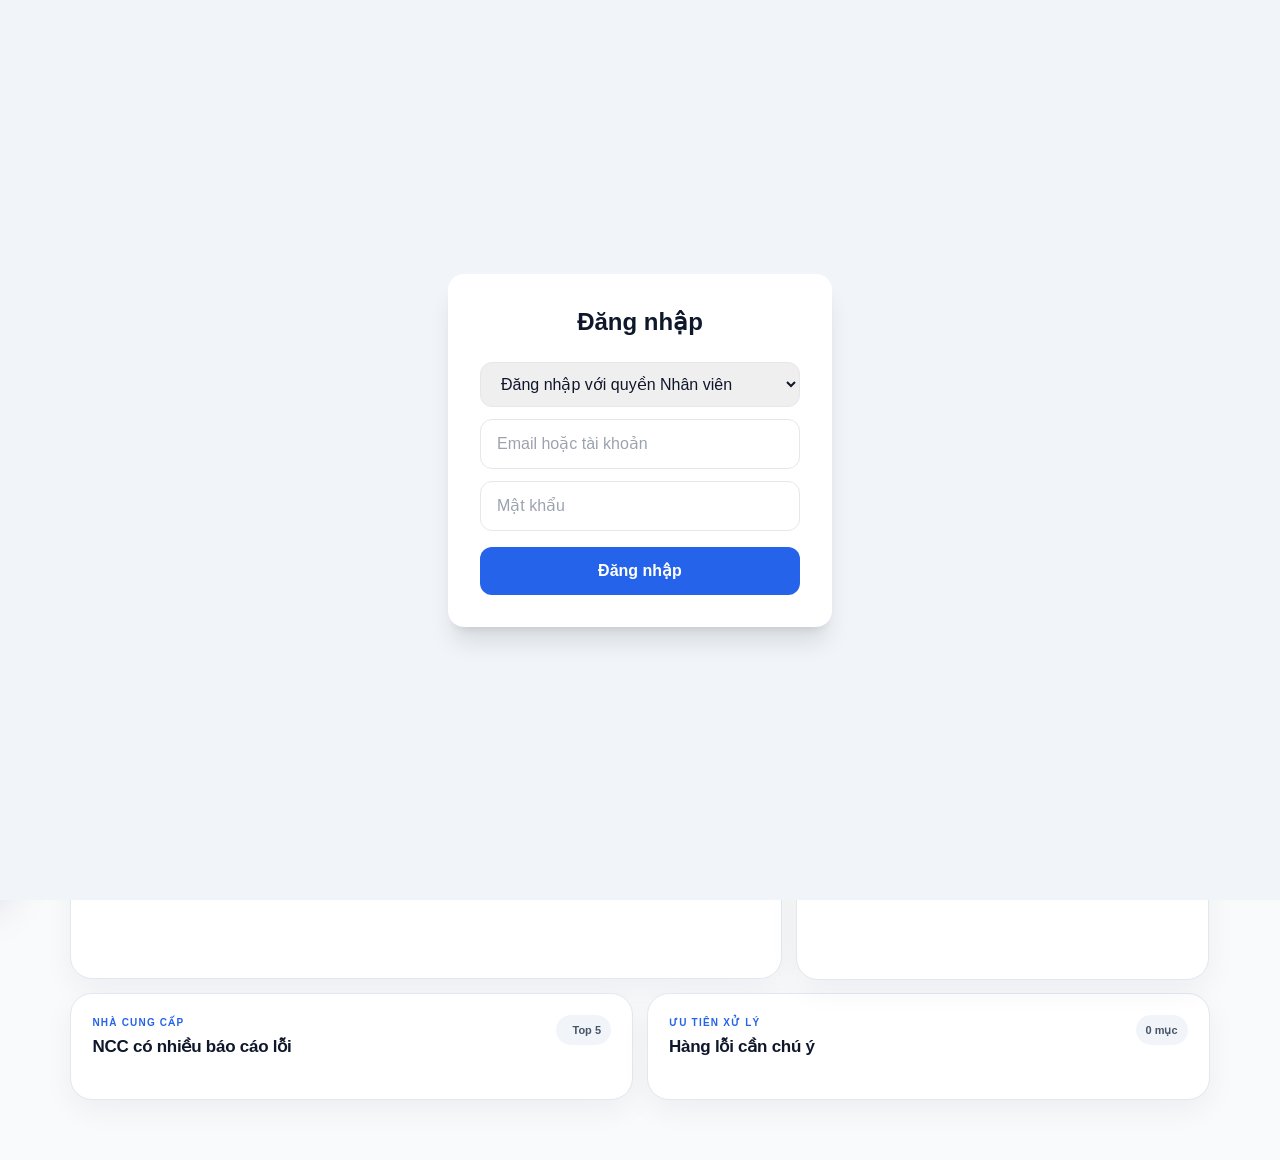
==== commit a7b31516: "Add files via upload" ====
--- a/hang-loi/index.html
+++ b/hang-loi/index.html
@@ -13,7 +13,7 @@
     <!-- Barcode Detector polyfill sẽ được nạp động bằng import() khi cần quét -->
     <!-- Supabase JS Client -->
     <script defer src="./vendor/supabase.umd.js?v=3.14.0"></script>
-    <link rel="stylesheet" href="./style.css?v=3.33.7">
+    <link rel="stylesheet" href="./style.css?v=3.33.14">
 </head>
 <body class="bg-slate-50 text-slate-900 min-h-screen pb-20 md:pb-0">
 
@@ -71,7 +71,7 @@
                 </button>
                 <button id="header-brand-home" type="button" onclick="handleHeaderBrandClick()"
                     class="header-brand-home flex items-center gap-3 min-w-0"
-                    title="Về Dashboard" aria-label="Về Dashboard">
+                    title="Về trang chính" aria-label="Về trang chính">
                     <span class="p-2 bg-blue-600 rounded-lg shrink-0">
                         <i class="fas fa-box text-white text-xl"></i>
                     </span>
@@ -83,7 +83,7 @@
                 </div>
             </div>
             <nav id="top-tab-nav" class="hidden">
-				<button onclick="switchTab('dashboard')" id="tab-dashboard" class="admin-only py-5 px-1 tab-active transition-all">Dashboard</button>
+				<button onclick="switchTab('dashboard')" id="tab-dashboard" class="dashboard-access-only py-5 px-1 tab-active transition-all">Dashboard</button>
 				<button onclick="switchTab('defects')" id="tab-defects" class="py-5 px-1 text-slate-500 hover:text-blue-600 transition-all">Hàng lỗi</button>
 				<button onclick="switchTab('history')" id="tab-history" class="py-5 px-1 text-slate-500 hover:text-blue-600 transition-all">Lịch sử</button>
 				<button onclick="switchTab('catalog')" id="tab-catalog" class="admin-po-only py-5 px-1 text-slate-500 hover:text-blue-600 transition-all">
@@ -106,9 +106,12 @@
 					<button id="user-menu-btn" type="button" onclick="toggleUserMenu()"
 						class="flex items-center gap-2 rounded-xl px-3 py-2 transition-colors"
 						title="Tài khoản">
-						<div class="flex flex-col items-end leading-tight">
+						<div class="flex flex-col items-end leading-tight min-w-0">
 							<span class="hello-label text-xs text-slate-400">Xin chào,</span>
-							<span id="hello-user" class="font-bold text-slate-700">Người dùng</span>
+							<div class="header-user-line">
+								<span id="hello-user" class="font-bold text-slate-700 truncate">Người dùng</span>
+								<span id="hello-role-badge" class="header-role-badge is-staff">Nhân viên</span>
+							</div>
 						</div>
 						<i class="fas fa-chevron-down text-xs text-slate-400"></i>
 					</button>
@@ -116,7 +119,10 @@
 					<div id="user-menu-panel" aria-hidden="true">
 						<div class="px-3 py-2 border-b border-slate-100 mb-1">
 							<div class="text-xs text-slate-400">Đang đăng nhập</div>
-							<div id="user-menu-name" class="font-bold text-slate-700 truncate">Người dùng</div>
+							<div class="user-menu-header-row">
+								<div id="user-menu-name" class="font-bold text-slate-700 truncate">Người dùng</div>
+								<span id="user-menu-role-badge" class="header-role-badge is-staff">Nhân viên</span>
+							</div>
 						</div>
 
 						<button onclick="toggleUserMenu(false); openPasswordPopup()" class="user-menu-action text-blue-600">
@@ -152,14 +158,19 @@
                 title="Đóng menu" aria-label="Đóng menu">
                 <i class="fas fa-bars text-xl"></i>
             </button>
-            <div class="p-2 bg-blue-600 rounded-lg">
-                <i class="fas fa-box text-white text-lg"></i>
-            </div>
-            <div class="font-extrabold text-slate-800 leading-tight">Quản lý hàng lỗi</div>
+            <button id="side-menu-brand-home" type="button"
+                onclick="handleHeaderBrandClick(); toggleSideMenu(false)"
+                class="side-menu-brand-home flex items-center gap-3 min-w-0"
+                title="Về trang chính" aria-label="Về trang chính">
+                <span class="p-2 bg-blue-600 rounded-lg shrink-0">
+                    <i class="fas fa-box text-white text-lg"></i>
+                </span>
+                <span class="font-extrabold text-slate-800 leading-tight truncate">Quản lý hàng lỗi</span>
+            </button>
         </div>
 
         <div class="p-3 space-y-1">
-            <button onclick="switchTab('dashboard'); toggleSideMenu(false);" id="side-tab-dashboard" class="admin-only side-menu-item active">
+            <button onclick="switchTab('dashboard'); toggleSideMenu(false);" id="side-tab-dashboard" class="dashboard-access-only side-menu-item active">
                 <i class="fas fa-chart-pie"></i>
                 <span>Dashboard</span>
             </button>
@@ -194,7 +205,7 @@
 
 
     <!-- Dashboard View -->
-    <main id="view-dashboard" class="admin-only w-[94%] max-w-[1600px] mx-auto px-4 sm:px-6 lg:px-8 py-8">
+    <main id="view-dashboard" class="dashboard-access-only w-[94%] max-w-[1600px] mx-auto px-4 sm:px-6 lg:px-8 py-8">
         <!-- Dashboard Analytics -->
         <section class="dashboard-shell mb-7">
             <div class="dashboard-hero-card">
@@ -416,7 +427,7 @@
 
             <!-- Hàng 2: ô tìm kiếm + lọc trạng thái -->
             <div class="flex flex-col md:flex-row gap-3 md:items-center">
-                <div class="relative w-full md:max-w-xl">
+                <div class="relative w-full md:max-w-xl search-result-host">
                     <i class="fas fa-search absolute left-3 top-1/2 -translate-y-1/2 text-slate-400"></i>
                     <input 
                         type="text" 
@@ -424,6 +435,7 @@
                         placeholder="Tìm theo sản phẩm, ITEM, tên NCC hoặc mã NCC..."
                         class="w-full pl-10 pr-4 py-2 bg-white border border-slate-200 rounded-xl focus:ring-2 focus:ring-blue-500 outline-none transition-all"
                     >
+                    <span id="search-result-dashboard" class="search-result-badge hidden" aria-live="polite">0 kết quả</span>
                 </div>
 
                 <select 
@@ -528,12 +540,13 @@
 			</div>
 
 			<!-- Hàng 2: ô tìm kiếm -->
-			<div class="relative w-full md:max-w-xl">
+			<div class="relative w-full md:max-w-xl search-result-host">
 				<i class="fas fa-search absolute left-3 top-1/2 -translate-y-1/2 text-slate-400"></i>
 
 				<input id="catalog-search" type="text"
 					placeholder="Tìm barcode, tên sản phẩm, ITEM, tên NCC hoặc mã NCC..."
 					class="w-full pl-10 pr-4 py-2 bg-white border border-slate-200 rounded-xl focus:ring-2 focus:ring-blue-500 outline-none">
+                    <span id="search-result-catalog" class="search-result-badge hidden" aria-live="polite">0 kết quả</span>
 			</div>
 		</div>
         <div class="bg-white border border-slate-200 rounded-2xl overflow-hidden shadow-sm desktop-table">
@@ -602,12 +615,13 @@
 			</div>
 
 			<!-- Hàng 2: ô tìm kiếm -->
-			<div class="relative w-full md:max-w-xl">
+			<div class="relative w-full md:max-w-xl search-result-host">
 				<i class="fas fa-search absolute left-3 top-1/2 -translate-y-1/2 text-slate-400"></i>
 
 				<input id="history-search" type="text"
 					placeholder="Tìm lịch sử theo sản phẩm, ITEM, barcode, tên NCC hoặc mã NCC..."
 					class="w-full pl-10 pr-4 py-2 bg-white border border-slate-200 rounded-xl focus:ring-2 focus:ring-blue-500 outline-none">
+                    <span id="search-result-history" class="search-result-badge hidden" aria-live="polite">0 kết quả</span>
 			</div>
 
 		</div>
@@ -721,12 +735,13 @@
 			</div>
 
 			<!-- CENTER -->
-			<div class="relative w-full md:w-96">
+			<div class="relative w-full md:w-96 search-result-host">
 				<i class="fas fa-search absolute left-3 top-1/2 -translate-y-1/2 text-slate-400"></i>
 
 				<input id="users-search" type="text"
 					placeholder="Tìm tài khoản, họ tên, role..."
 					class="w-full pl-10 pr-4 py-2 bg-white border border-slate-200 rounded-xl focus:ring-2 focus:ring-blue-500 outline-none">
+                    <span id="search-result-users" class="search-result-badge hidden" aria-live="polite">0 kết quả</span>
 			</div>
 
 			<!-- RIGHT -->
@@ -784,11 +799,12 @@
 				<p class="text-sm text-slate-500 mt-1">Chỉ admin mới xem được tài khoản nào đăng nhập, thêm, sửa, xóa, cập nhật dữ liệu.</p>
 			</div>
 
-			<div class="relative w-full md:w-96">
+			<div class="relative w-full md:w-96 search-result-host">
 				<i class="fas fa-search absolute left-3 top-1/2 -translate-y-1/2 text-slate-400"></i>
 				<input id="logs-search" type="text"
 					placeholder="Tìm tài khoản, hành động, nội dung log..."
 					class="w-full pl-10 pr-4 py-2 bg-white border border-slate-200 rounded-xl focus:ring-2 focus:ring-blue-500 outline-none">
+                    <span id="search-result-logs" class="search-result-badge hidden" aria-live="polite">0 kết quả</span>
 			</div>
 
 			<select id="logs-action-filter"
@@ -1053,6 +1069,7 @@
 					class="w-full px-3 py-2 border rounded-lg">
 
 					<option value="staff">Nhân viên</option>
+					<option value="manager">Quản lý</option>
 					<option value="po">PO</option>
 				</select>
 
@@ -1090,6 +1107,7 @@
 				<select id="edit-role"
 					class="w-full px-3 py-2 border rounded-lg">
 					<option value="staff">Nhân viên</option>
+					<option value="manager">Quản lý</option>
 					<option value="po">PO</option>
 				</select>
 
@@ -1251,7 +1269,7 @@
 		class="auth-nav-hidden md:hidden fixed bottom-0 left-0 right-0 z-50 bg-white border-t border-slate-200 shadow-[0_-4px_20px_rgba(15,23,42,0.08)] px-2 py-2 grid grid-cols-5 gap-1">
 
 		<button onclick="switchTab('dashboard')" id="m-tab-dashboard"
-			class="admin-only flex flex-col items-center justify-center gap-1 py-2 rounded-xl text-blue-600 bg-blue-50 font-semibold text-[11px]">
+			class="dashboard-access-only flex flex-col items-center justify-center gap-1 py-2 rounded-xl text-blue-600 bg-blue-50 font-semibold text-[11px]">
 			<i class="fas fa-chart-pie text-lg"></i>
 			<span>Tổng quan</span>
 		</button>
@@ -1288,8 +1306,8 @@
 
 	</nav>
 
-    <script defer src="./supabase.js?v=3.33.7"></script>
-    <script defer src="./app.js?v=3.33.7"></script>
-    <script defer src="./mobile.js?v=3.33.7"></script>
+    <script defer src="./supabase.js?v=3.33.14"></script>
+    <script defer src="./app.js?v=3.33.14"></script>
+    <script defer src="./mobile.js?v=3.33.14"></script>
 </body>
 </html>
--- a/hang-loi/style.css
+++ b/hang-loi/style.css
@@ -339,6 +339,62 @@
 
         #user-menu-btn:hover {
             background: #f8fafc;
+        }
+
+        .header-user-line {
+            display: inline-flex;
+            align-items: center;
+            justify-content: flex-end;
+            gap: 8px;
+            max-width: 100%;
+        }
+
+        .user-menu-header-row {
+            display: flex;
+            align-items: center;
+            gap: 8px;
+            margin-top: 2px;
+        }
+
+        .header-role-badge {
+            display: inline-flex;
+            align-items: center;
+            justify-content: center;
+            height: 22px;
+            padding: 0 8px;
+            border-radius: 999px;
+            font-size: 11px;
+            font-weight: 800;
+            line-height: 1;
+            white-space: nowrap;
+            flex: 0 0 auto;
+            border: 1px solid transparent;
+        }
+
+        .header-role-badge.is-admin {
+            background: #fef2f2;
+            color: #dc2626;
+            border-color: #fecaca;
+        }
+
+
+        .header-role-badge.is-manager {
+            background: #f5f3ff;
+            color: #7c3aed;
+            border-color: #ddd6fe;
+        }
+
+        .header-role-badge.is-po {
+            background: #eff6ff;
+            color: #2563eb;
+            border-color: #bfdbfe;
+        }
+
+        .header-role-badge.is-staff,
+        .header-role-badge.is-user {
+            background: #f8fafc;
+            color: #475569;
+            border-color: #e2e8f0;
         }
 
         #user-menu-panel {
@@ -4159,8 +4215,40 @@
 
 @media (max-width: 768px) {
     .header-brand-home {
-        pointer-events: none;
-    }
+        pointer-events: auto;
+        cursor: pointer;
+        border-radius: 12px;
+        transition: transform .16s ease, opacity .16s ease;
+    }
+
+    .header-brand-home:active {
+        opacity: .82;
+        transform: scale(.98);
+    }
+}
+
+.side-menu-brand-home {
+    color: inherit;
+    background: transparent;
+    border: 0;
+    padding: 0;
+    text-align: left;
+    cursor: pointer;
+    border-radius: 12px;
+    transition: transform .16s ease, opacity .16s ease;
+}
+
+.side-menu-brand-home:hover {
+    opacity: .88;
+}
+
+.side-menu-brand-home:active {
+    transform: scale(.98);
+}
+
+.side-menu-brand-home:focus-visible {
+    outline: 2px solid #2563eb;
+    outline-offset: 4px;
 }
 
 
@@ -4234,3 +4322,62 @@
         padding-top: 24px;
     }
 }
+
+
+/* v3.33.8 - Hiển thị số kết quả khi có nội dung tìm kiếm */
+.search-result-host {
+    position: relative;
+}
+
+.search-result-host.has-search-result input {
+    padding-right: 124px !important;
+}
+
+.search-result-badge {
+    position: absolute;
+    top: 50%;
+    right: 48px;
+    z-index: 2;
+    transform: translateY(-50%);
+    display: inline-flex;
+    align-items: center;
+    min-height: 25px;
+    padding: 0 9px;
+    border: 1px solid #dbeafe;
+    border-radius: 999px;
+    color: #2563eb;
+    background: rgba(239, 246, 255, .96);
+    box-shadow: 0 4px 12px rgba(37, 99, 235, .08);
+    font-size: 11px;
+    font-weight: 800;
+    line-height: 1;
+    white-space: nowrap;
+    pointer-events: none;
+}
+
+.search-result-badge.hidden {
+    display: none !important;
+}
+
+@media (max-width: 480px) {
+    .search-result-host.has-search-result input {
+        padding-right: 112px !important;
+    }
+
+    .search-result-badge {
+        right: 44px;
+        min-height: 23px;
+        padding: 0 7px;
+        font-size: 10px;
+    }
+}
+
+
+/* v3.33.12 - Badge role Quản lý */
+.bg-violet-100 {
+    background-color: #f3e8ff !important;
+}
+
+.text-violet-700 {
+    color: #7e22ce !important;
+}
